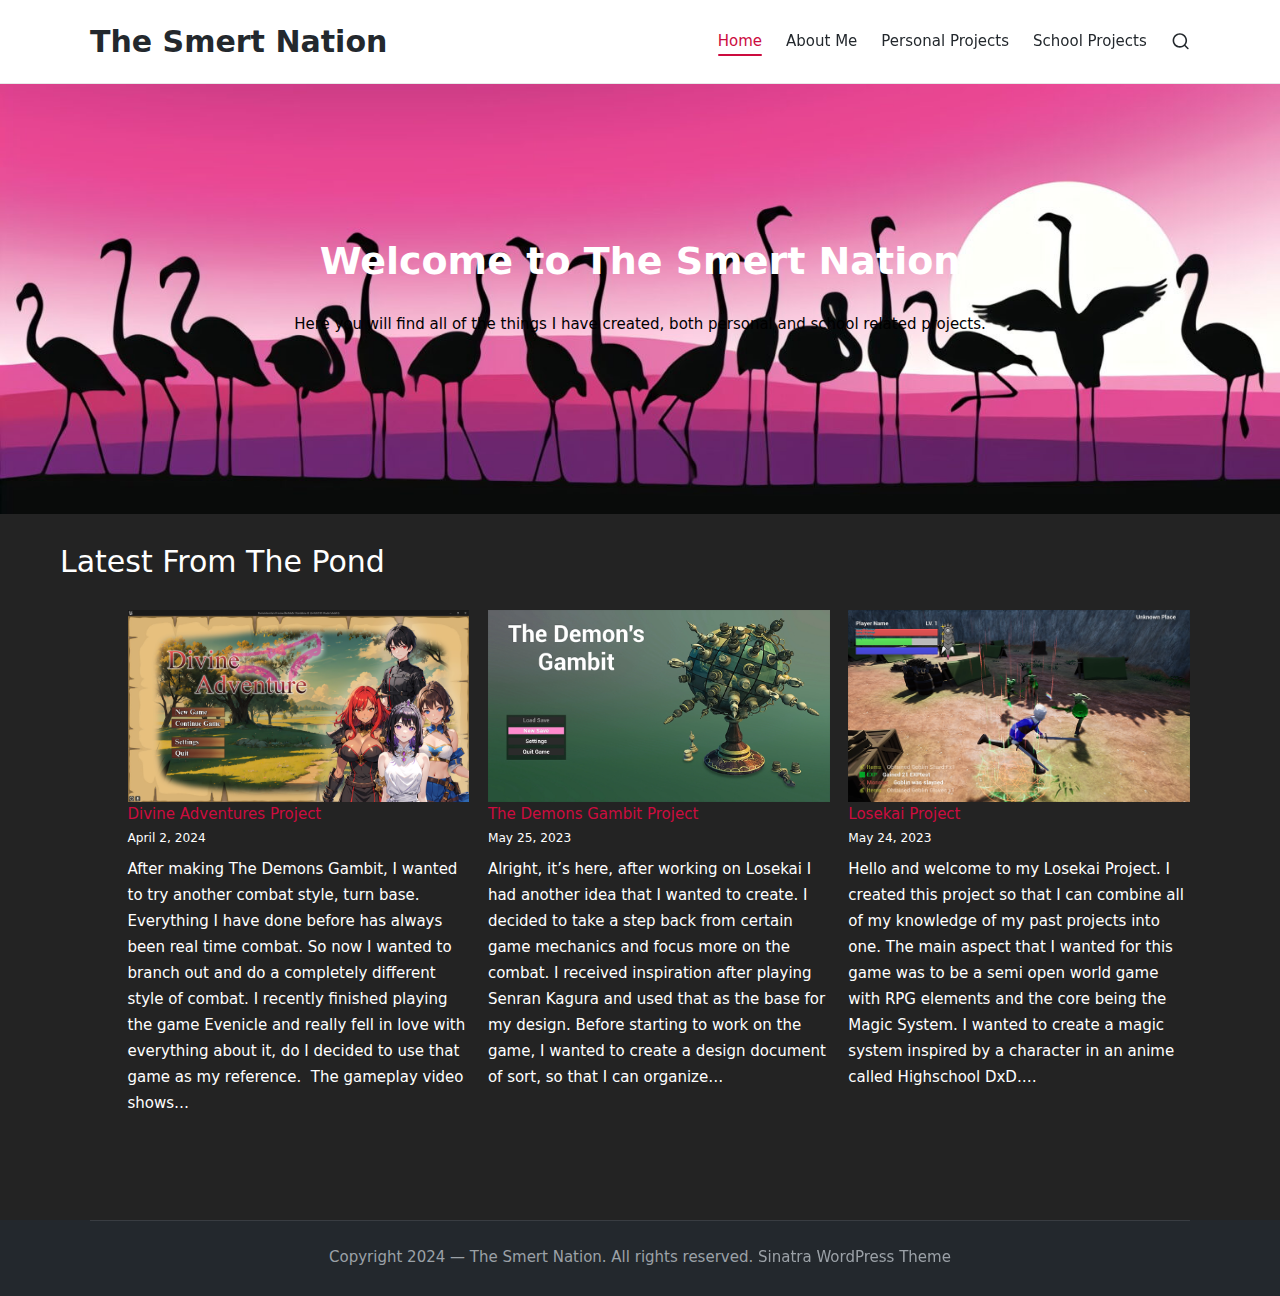
==== index.html @ 9f5ca20e "Initial GitHub Commit" ====
<!DOCTYPE html>
<html lang="en-US" itemscope itemtype="http://schema.org/WebPage">
<head>
	<meta charset="UTF-8">
	<link rel="profile" href="http://gmpg.org/xfn/11">
	<title>The Smert Nation</title>
<meta name="robots" content="max-image-preview:large">
<meta name="viewport" content="width=device-width, initial-scale=1">
<link rel="alternate" type="application/rss+xml" title="The Smert Nation &raquo; Feed" href="/feed/">
<link rel="alternate" type="application/rss+xml" title="The Smert Nation &raquo; Comments Feed" href="/comments/feed/">
<script>
window._wpemojiSettings = {"baseUrl":"https:\/\/s.w.org\/images\/core\/emoji\/15.0.3\/72x72\/","ext":".png","svgUrl":"https:\/\/s.w.org\/images\/core\/emoji\/15.0.3\/svg\/","svgExt":".svg","source":{"concatemoji":"\/wp-includes\/js\/wp-emoji-release.min.js?ver=6.5.2"}};
/*! This file is auto-generated */
!function(i,n){var o,s,e;function c(e){try{var t={supportTests:e,timestamp:(new Date).valueOf()};sessionStorage.setItem(o,JSON.stringify(t))}catch(e){}}function p(e,t,n){e.clearRect(0,0,e.canvas.width,e.canvas.height),e.fillText(t,0,0);var t=new Uint32Array(e.getImageData(0,0,e.canvas.width,e.canvas.height).data),r=(e.clearRect(0,0,e.canvas.width,e.canvas.height),e.fillText(n,0,0),new Uint32Array(e.getImageData(0,0,e.canvas.width,e.canvas.height).data));return t.every(function(e,t){return e===r[t]})}function u(e,t,n){switch(t){case"flag":return n(e,"🏳️‍⚧️","🏳️​⚧️")?!1:!n(e,"🇺🇳","🇺​🇳")&&!n(e,"🏴󠁧󠁢󠁥󠁮󠁧󠁿","🏴​󠁧​󠁢​󠁥​󠁮​󠁧​󠁿");case"emoji":return!n(e,"🐦‍⬛","🐦​⬛")}return!1}function f(e,t,n){var r="undefined"!=typeof WorkerGlobalScope&&self instanceof WorkerGlobalScope?new OffscreenCanvas(300,150):i.createElement("canvas"),a=r.getContext("2d",{willReadFrequently:!0}),o=(a.textBaseline="top",a.font="600 32px Arial",{});return e.forEach(function(e){o[e]=t(a,e,n)}),o}function t(e){var t=i.createElement("script");t.src=e,t.defer=!0,i.head.appendChild(t)}"undefined"!=typeof Promise&&(o="wpEmojiSettingsSupports",s=["flag","emoji"],n.supports={everything:!0,everythingExceptFlag:!0},e=new Promise(function(e){i.addEventListener("DOMContentLoaded",e,{once:!0})}),new Promise(function(t){var n=function(){try{var e=JSON.parse(sessionStorage.getItem(o));if("object"==typeof e&&"number"==typeof e.timestamp&&(new Date).valueOf()<e.timestamp+604800&&"object"==typeof e.supportTests)return e.supportTests}catch(e){}return null}();if(!n){if("undefined"!=typeof Worker&&"undefined"!=typeof OffscreenCanvas&&"undefined"!=typeof URL&&URL.createObjectURL&&"undefined"!=typeof Blob)try{var e="postMessage("+f.toString()+"("+[JSON.stringify(s),u.toString(),p.toString()].join(",")+"));",r=new Blob([e],{type:"text/javascript"}),a=new Worker(URL.createObjectURL(r),{name:"wpTestEmojiSupports"});return void(a.onmessage=function(e){c(n=e.data),a.terminate(),t(n)})}catch(e){}c(n=f(s,u,p))}t(n)}).then(function(e){for(var t in e)n.supports[t]=e[t],n.supports.everything=n.supports.everything&&n.supports[t],"flag"!==t&&(n.supports.everythingExceptFlag=n.supports.everythingExceptFlag&&n.supports[t]);n.supports.everythingExceptFlag=n.supports.everythingExceptFlag&&!n.supports.flag,n.DOMReady=!1,n.readyCallback=function(){n.DOMReady=!0}}).then(function(){return e}).then(function(){var e;n.supports.everything||(n.readyCallback(),(e=n.source||{}).concatemoji?t(e.concatemoji):e.wpemoji&&e.twemoji&&(t(e.twemoji),t(e.wpemoji)))}))}((window,document),window._wpemojiSettings);
</script>
<style id="wp-emoji-styles-inline-css">img.wp-smiley, img.emoji {
		display: inline !important;
		border: none !important;
		box-shadow: none !important;
		height: 1em !important;
		width: 1em !important;
		margin: 0 0.07em !important;
		vertical-align: -0.1em !important;
		background: none !important;
		padding: 0 !important;
	}</style>
<link rel="stylesheet" id="wp-block-library-css" href="/wp-includes/css/dist/block-library/style.min.css?ver=6.5.2" media="all">
<style id="wp-block-library-theme-inline-css">.wp-block-audio figcaption{color:#555;font-size:13px;text-align:center}.is-dark-theme .wp-block-audio figcaption{color:#ffffffa6}.wp-block-audio{margin:0 0 1em}.wp-block-code{border:1px solid #ccc;border-radius:4px;font-family:Menlo,Consolas,monaco,monospace;padding:.8em 1em}.wp-block-embed figcaption{color:#555;font-size:13px;text-align:center}.is-dark-theme .wp-block-embed figcaption{color:#ffffffa6}.wp-block-embed{margin:0 0 1em}.blocks-gallery-caption{color:#555;font-size:13px;text-align:center}.is-dark-theme .blocks-gallery-caption{color:#ffffffa6}.wp-block-image figcaption{color:#555;font-size:13px;text-align:center}.is-dark-theme .wp-block-image figcaption{color:#ffffffa6}.wp-block-image{margin:0 0 1em}.wp-block-pullquote{border-bottom:4px solid;border-top:4px solid;color:currentColor;margin-bottom:1.75em}.wp-block-pullquote cite,.wp-block-pullquote footer,.wp-block-pullquote__citation{color:currentColor;font-size:.8125em;font-style:normal;text-transform:uppercase}.wp-block-quote{border-left:.25em solid;margin:0 0 1.75em;padding-left:1em}.wp-block-quote cite,.wp-block-quote footer{color:currentColor;font-size:.8125em;font-style:normal;position:relative}.wp-block-quote.has-text-align-right{border-left:none;border-right:.25em solid;padding-left:0;padding-right:1em}.wp-block-quote.has-text-align-center{border:none;padding-left:0}.wp-block-quote.is-large,.wp-block-quote.is-style-large,.wp-block-quote.is-style-plain{border:none}.wp-block-search .wp-block-search__label{font-weight:700}.wp-block-search__button{border:1px solid #ccc;padding:.375em .625em}:where(.wp-block-group.has-background){padding:1.25em 2.375em}.wp-block-separator.has-css-opacity{opacity:.4}.wp-block-separator{border:none;border-bottom:2px solid;margin-left:auto;margin-right:auto}.wp-block-separator.has-alpha-channel-opacity{opacity:1}.wp-block-separator:not(.is-style-wide):not(.is-style-dots){width:100px}.wp-block-separator.has-background:not(.is-style-dots){border-bottom:none;height:1px}.wp-block-separator.has-background:not(.is-style-wide):not(.is-style-dots){height:2px}.wp-block-table{margin:0 0 1em}.wp-block-table td,.wp-block-table th{word-break:normal}.wp-block-table figcaption{color:#555;font-size:13px;text-align:center}.is-dark-theme .wp-block-table figcaption{color:#ffffffa6}.wp-block-video figcaption{color:#555;font-size:13px;text-align:center}.is-dark-theme .wp-block-video figcaption{color:#ffffffa6}.wp-block-video{margin:0 0 1em}.wp-block-template-part.has-background{margin-bottom:0;margin-top:0;padding:1.25em 2.375em}</style>
<style id="classic-theme-styles-inline-css">/*! This file is auto-generated */
.wp-block-button__link{color:#fff;background-color:#32373c;border-radius:9999px;box-shadow:none;text-decoration:none;padding:calc(.667em + 2px) calc(1.333em + 2px);font-size:1.125em}.wp-block-file__button{background:#32373c;color:#fff;text-decoration:none}</style>
<style id="global-styles-inline-css">body{--wp--preset--color--black: #000000;--wp--preset--color--cyan-bluish-gray: #abb8c3;--wp--preset--color--white: #ffffff;--wp--preset--color--pale-pink: #f78da7;--wp--preset--color--vivid-red: #cf2e2e;--wp--preset--color--luminous-vivid-orange: #ff6900;--wp--preset--color--luminous-vivid-amber: #fcb900;--wp--preset--color--light-green-cyan: #7bdcb5;--wp--preset--color--vivid-green-cyan: #00d084;--wp--preset--color--pale-cyan-blue: #8ed1fc;--wp--preset--color--vivid-cyan-blue: #0693e3;--wp--preset--color--vivid-purple: #9b51e0;--wp--preset--gradient--vivid-cyan-blue-to-vivid-purple: linear-gradient(135deg,rgba(6,147,227,1) 0%,rgb(155,81,224) 100%);--wp--preset--gradient--light-green-cyan-to-vivid-green-cyan: linear-gradient(135deg,rgb(122,220,180) 0%,rgb(0,208,130) 100%);--wp--preset--gradient--luminous-vivid-amber-to-luminous-vivid-orange: linear-gradient(135deg,rgba(252,185,0,1) 0%,rgba(255,105,0,1) 100%);--wp--preset--gradient--luminous-vivid-orange-to-vivid-red: linear-gradient(135deg,rgba(255,105,0,1) 0%,rgb(207,46,46) 100%);--wp--preset--gradient--very-light-gray-to-cyan-bluish-gray: linear-gradient(135deg,rgb(238,238,238) 0%,rgb(169,184,195) 100%);--wp--preset--gradient--cool-to-warm-spectrum: linear-gradient(135deg,rgb(74,234,220) 0%,rgb(151,120,209) 20%,rgb(207,42,186) 40%,rgb(238,44,130) 60%,rgb(251,105,98) 80%,rgb(254,248,76) 100%);--wp--preset--gradient--blush-light-purple: linear-gradient(135deg,rgb(255,206,236) 0%,rgb(152,150,240) 100%);--wp--preset--gradient--blush-bordeaux: linear-gradient(135deg,rgb(254,205,165) 0%,rgb(254,45,45) 50%,rgb(107,0,62) 100%);--wp--preset--gradient--luminous-dusk: linear-gradient(135deg,rgb(255,203,112) 0%,rgb(199,81,192) 50%,rgb(65,88,208) 100%);--wp--preset--gradient--pale-ocean: linear-gradient(135deg,rgb(255,245,203) 0%,rgb(182,227,212) 50%,rgb(51,167,181) 100%);--wp--preset--gradient--electric-grass: linear-gradient(135deg,rgb(202,248,128) 0%,rgb(113,206,126) 100%);--wp--preset--gradient--midnight: linear-gradient(135deg,rgb(2,3,129) 0%,rgb(40,116,252) 100%);--wp--preset--font-size--small: 13px;--wp--preset--font-size--medium: 20px;--wp--preset--font-size--large: 36px;--wp--preset--font-size--x-large: 42px;--wp--preset--spacing--20: 0.44rem;--wp--preset--spacing--30: 0.67rem;--wp--preset--spacing--40: 1rem;--wp--preset--spacing--50: 1.5rem;--wp--preset--spacing--60: 2.25rem;--wp--preset--spacing--70: 3.38rem;--wp--preset--spacing--80: 5.06rem;--wp--preset--shadow--natural: 6px 6px 9px rgba(0, 0, 0, 0.2);--wp--preset--shadow--deep: 12px 12px 50px rgba(0, 0, 0, 0.4);--wp--preset--shadow--sharp: 6px 6px 0px rgba(0, 0, 0, 0.2);--wp--preset--shadow--outlined: 6px 6px 0px -3px rgba(255, 255, 255, 1), 6px 6px rgba(0, 0, 0, 1);--wp--preset--shadow--crisp: 6px 6px 0px rgba(0, 0, 0, 1);}:where(.is-layout-flex){gap: 0.5em;}:where(.is-layout-grid){gap: 0.5em;}body .is-layout-flow > .alignleft{float: left;margin-inline-start: 0;margin-inline-end: 2em;}body .is-layout-flow > .alignright{float: right;margin-inline-start: 2em;margin-inline-end: 0;}body .is-layout-flow > .aligncenter{margin-left: auto !important;margin-right: auto !important;}body .is-layout-constrained > .alignleft{float: left;margin-inline-start: 0;margin-inline-end: 2em;}body .is-layout-constrained > .alignright{float: right;margin-inline-start: 2em;margin-inline-end: 0;}body .is-layout-constrained > .aligncenter{margin-left: auto !important;margin-right: auto !important;}body .is-layout-constrained > :where(:not(.alignleft):not(.alignright):not(.alignfull)){max-width: var(--wp--style--global--content-size);margin-left: auto !important;margin-right: auto !important;}body .is-layout-constrained > .alignwide{max-width: var(--wp--style--global--wide-size);}body .is-layout-flex{display: flex;}body .is-layout-flex{flex-wrap: wrap;align-items: center;}body .is-layout-flex > *{margin: 0;}body .is-layout-grid{display: grid;}body .is-layout-grid > *{margin: 0;}:where(.wp-block-columns.is-layout-flex){gap: 2em;}:where(.wp-block-columns.is-layout-grid){gap: 2em;}:where(.wp-block-post-template.is-layout-flex){gap: 1.25em;}:where(.wp-block-post-template.is-layout-grid){gap: 1.25em;}.has-black-color{color: var(--wp--preset--color--black) !important;}.has-cyan-bluish-gray-color{color: var(--wp--preset--color--cyan-bluish-gray) !important;}.has-white-color{color: var(--wp--preset--color--white) !important;}.has-pale-pink-color{color: var(--wp--preset--color--pale-pink) !important;}.has-vivid-red-color{color: var(--wp--preset--color--vivid-red) !important;}.has-luminous-vivid-orange-color{color: var(--wp--preset--color--luminous-vivid-orange) !important;}.has-luminous-vivid-amber-color{color: var(--wp--preset--color--luminous-vivid-amber) !important;}.has-light-green-cyan-color{color: var(--wp--preset--color--light-green-cyan) !important;}.has-vivid-green-cyan-color{color: var(--wp--preset--color--vivid-green-cyan) !important;}.has-pale-cyan-blue-color{color: var(--wp--preset--color--pale-cyan-blue) !important;}.has-vivid-cyan-blue-color{color: var(--wp--preset--color--vivid-cyan-blue) !important;}.has-vivid-purple-color{color: var(--wp--preset--color--vivid-purple) !important;}.has-black-background-color{background-color: var(--wp--preset--color--black) !important;}.has-cyan-bluish-gray-background-color{background-color: var(--wp--preset--color--cyan-bluish-gray) !important;}.has-white-background-color{background-color: var(--wp--preset--color--white) !important;}.has-pale-pink-background-color{background-color: var(--wp--preset--color--pale-pink) !important;}.has-vivid-red-background-color{background-color: var(--wp--preset--color--vivid-red) !important;}.has-luminous-vivid-orange-background-color{background-color: var(--wp--preset--color--luminous-vivid-orange) !important;}.has-luminous-vivid-amber-background-color{background-color: var(--wp--preset--color--luminous-vivid-amber) !important;}.has-light-green-cyan-background-color{background-color: var(--wp--preset--color--light-green-cyan) !important;}.has-vivid-green-cyan-background-color{background-color: var(--wp--preset--color--vivid-green-cyan) !important;}.has-pale-cyan-blue-background-color{background-color: var(--wp--preset--color--pale-cyan-blue) !important;}.has-vivid-cyan-blue-background-color{background-color: var(--wp--preset--color--vivid-cyan-blue) !important;}.has-vivid-purple-background-color{background-color: var(--wp--preset--color--vivid-purple) !important;}.has-black-border-color{border-color: var(--wp--preset--color--black) !important;}.has-cyan-bluish-gray-border-color{border-color: var(--wp--preset--color--cyan-bluish-gray) !important;}.has-white-border-color{border-color: var(--wp--preset--color--white) !important;}.has-pale-pink-border-color{border-color: var(--wp--preset--color--pale-pink) !important;}.has-vivid-red-border-color{border-color: var(--wp--preset--color--vivid-red) !important;}.has-luminous-vivid-orange-border-color{border-color: var(--wp--preset--color--luminous-vivid-orange) !important;}.has-luminous-vivid-amber-border-color{border-color: var(--wp--preset--color--luminous-vivid-amber) !important;}.has-light-green-cyan-border-color{border-color: var(--wp--preset--color--light-green-cyan) !important;}.has-vivid-green-cyan-border-color{border-color: var(--wp--preset--color--vivid-green-cyan) !important;}.has-pale-cyan-blue-border-color{border-color: var(--wp--preset--color--pale-cyan-blue) !important;}.has-vivid-cyan-blue-border-color{border-color: var(--wp--preset--color--vivid-cyan-blue) !important;}.has-vivid-purple-border-color{border-color: var(--wp--preset--color--vivid-purple) !important;}.has-vivid-cyan-blue-to-vivid-purple-gradient-background{background: var(--wp--preset--gradient--vivid-cyan-blue-to-vivid-purple) !important;}.has-light-green-cyan-to-vivid-green-cyan-gradient-background{background: var(--wp--preset--gradient--light-green-cyan-to-vivid-green-cyan) !important;}.has-luminous-vivid-amber-to-luminous-vivid-orange-gradient-background{background: var(--wp--preset--gradient--luminous-vivid-amber-to-luminous-vivid-orange) !important;}.has-luminous-vivid-orange-to-vivid-red-gradient-background{background: var(--wp--preset--gradient--luminous-vivid-orange-to-vivid-red) !important;}.has-very-light-gray-to-cyan-bluish-gray-gradient-background{background: var(--wp--preset--gradient--very-light-gray-to-cyan-bluish-gray) !important;}.has-cool-to-warm-spectrum-gradient-background{background: var(--wp--preset--gradient--cool-to-warm-spectrum) !important;}.has-blush-light-purple-gradient-background{background: var(--wp--preset--gradient--blush-light-purple) !important;}.has-blush-bordeaux-gradient-background{background: var(--wp--preset--gradient--blush-bordeaux) !important;}.has-luminous-dusk-gradient-background{background: var(--wp--preset--gradient--luminous-dusk) !important;}.has-pale-ocean-gradient-background{background: var(--wp--preset--gradient--pale-ocean) !important;}.has-electric-grass-gradient-background{background: var(--wp--preset--gradient--electric-grass) !important;}.has-midnight-gradient-background{background: var(--wp--preset--gradient--midnight) !important;}.has-small-font-size{font-size: var(--wp--preset--font-size--small) !important;}.has-medium-font-size{font-size: var(--wp--preset--font-size--medium) !important;}.has-large-font-size{font-size: var(--wp--preset--font-size--large) !important;}.has-x-large-font-size{font-size: var(--wp--preset--font-size--x-large) !important;}
.wp-block-navigation a:where(:not(.wp-element-button)){color: inherit;}
:where(.wp-block-post-template.is-layout-flex){gap: 1.25em;}:where(.wp-block-post-template.is-layout-grid){gap: 1.25em;}
:where(.wp-block-columns.is-layout-flex){gap: 2em;}:where(.wp-block-columns.is-layout-grid){gap: 2em;}
.wp-block-pullquote{font-size: 1.5em;line-height: 1.6;}</style>
<link rel="stylesheet" id="sinatra-styles-css" href="/wp-content/themes/sinatra/assets/css/style.min.css?ver=1.3" media="all">
<!--[if IE]>
<link rel='stylesheet' id='sinatra-ie-css' href='http://localhost/wp-content/themes/sinatra/assets/css/compatibility/ie.min.css?ver=1.3' media='all' />
<![endif]-->
<link rel="stylesheet" id="sinatra-dynamic-styles-css" href="/wp-content/uploads/sinatra/dynamic-styles.css?ver=1714244254" media="all">
<!--[if IE]>
<script src="http://localhost/wp-content/themes/sinatra/assets/js/vendors/flexibility.min.js?ver=1.3" id="sinatra-flexibility-js"></script>
<script id="sinatra-flexibility-js-after">
flexibility(document.documentElement);
</script>
<![endif]-->
<link rel="https://api.w.org/" href="/wp-json/">
<link rel="alternate" type="application/json" href="/wp-json/wp/v2/pages/360">
<link rel="EditURI" type="application/rsd+xml" title="RSD" href="/xmlrpc.php?rsd">
<meta name="generator" content="WordPress 6.5.2">
<link rel="canonical" href="/">
<link rel="shortlink" href="/">
<link rel="alternate" type="application/json+oembed" href="/wp-json/oembed/1.0/embed?url=http%3A%2F%2F%2F">
<link rel="alternate" type="text/xml+oembed" href="/wp-json/oembed/1.0/embed?url=http%3A%2F%2F%2F#038;format=xml">
<meta name="theme-color" content="#cc0c3f">
<style id="custom-background-css">body.custom-background { background-color: #232323; }</style>
	</head>

<body class="home page-template-default page page-id-360 custom-background wp-embed-responsive sinatra-topbar__separators-regular sinatra-layout__fw-contained sinatra-header-layout-1 sinatra-menu-animation-underline sinatra-header__separators-none si-page-title-align-left sinatra-no-sidebar entry-media-hover-style-1 sinatra-copyright-layout-1 si-input-supported validate-comment-form si-menu-accessibility">


<div id="page" class="hfeed site">
	<a class="skip-link screen-reader-text" href="#content">Skip to content</a>

	
	<header id="masthead" class="site-header" role="banner" itemtype="https://schema.org/WPHeader" itemscope="itemscope">
		<div id="sinatra-header">
		<div id="sinatra-header-inner">
	
<div class="si-container si-header-container">

	
<div class="sinatra-logo si-header-element" itemtype="https://schema.org/Organization" itemscope="itemscope">
	<div class="logo-inner"><h1 class="site-title" itemprop="name">
						<a href="/" rel="home" itemprop="url">
							The Smert Nation
						</a>
					</h1></div>
</div>
<!-- END .sinatra-logo -->

<nav class="site-navigation main-navigation sinatra-primary-nav sinatra-nav si-header-element" role="navigation" itemtype="https://schema.org/SiteNavigationElement" itemscope="itemscope" aria-label="Site Navigation">
<ul class="sinatra-primary-nav">
<li class="current_page_item"><a href="/"><span>Home</span></a></li>
<li class="page_item page-item-16"><a href="/about-me/"><span>About Me</span></a></li>
<li class="page_item page-item-63"><a href="/personal-projects/"><span>Personal Projects</span></a></li>
<li class="page_item page-item-34"><a href="/school-projects/"><span>School Projects</span></a></li>
</ul></nav><!-- END .sinatra-nav -->
<div class="si-header-widgets si-header-element sinatra-widget-location-right">
<div class="si-header-widget__search si-header-widget sinatra-hide-mobile-tablet"><div class="si-widget-wrapper">
<div aria-haspopup="true">
	<a href="#" class="si-search">
		<svg class="si-icon" aria-label="Search" xmlns="http://www.w3.org/2000/svg" width="32" height="32" viewbox="0 0 32 32"><path d="M28.962 26.499l-4.938-4.938c1.602-2.002 2.669-4.671 2.669-7.474 0-6.673-5.339-12.012-12.012-12.012s-12.012 5.339-12.012 12.012c0 6.673 5.339 12.012 12.012 12.012 2.803 0 5.472-0.934 7.474-2.669l4.938 4.938c0.267 0.267 0.667 0.4 0.934 0.4s0.667-0.133 0.934-0.4c0.534-0.534 0.534-1.335 0-1.868zM5.339 14.087c0-5.205 4.137-9.342 9.342-9.342s9.342 4.137 9.342 9.342c0 2.536-1.068 4.938-2.669 6.54 0 0 0 0 0 0s0 0 0 0c-1.735 1.735-4.004 2.669-6.54 2.669-5.339 0.133-9.476-4.004-9.476-9.209z"></path></svg>	</a><!-- END .si-search -->

	<div class="si-search-simple si-search-container dropdown-item">
		<form role="search" aria-label="Site Search" method="get" class="si-search-form" action="http://localhost/">

			<label class="si-form-label">
				<span class="screen-reader-text">Search for:</span>
				<input type="search" class="si-input-search" placeholder="Search" value="" name="s" autocomplete="off">
			</label><!-- END .sinara-form-label -->

			
			<button type="submit" class="sinatra-animate-arrow right-arrow" aria-hidden="true" role="button" tabindex="-1">
				<svg xmlns="http://www.w3.org/2000/svg" xmlns:xlink="http://www.w3.org/1999/xlink" x="0px" y="0px" width="30px" height="18px" viewbox="0 0 30 18" enable-background="new 0 0 30 18" xml:space="preserve">
					
					<path class="arrow-handle" d="M2.511,9.007l7.185-7.221c0.407-0.409,0.407-1.071,0-1.48s-1.068-0.409-1.476,0L0.306,8.259 c-0.408,0.41-0.408,1.072,0,1.481l7.914,7.952c0.407,0.408,1.068,0.408,1.476,0s0.407-1.07,0-1.479L2.511,9.007z">
					</path>
					
					<path class="arrow-bar" fill-rule="evenodd" clip-rule="evenodd" d="M1,8h28.001c0.551,0,1,0.448,1,1c0,0.553-0.449,1-1,1H1c-0.553,0-1-0.447-1-1
					                            C0,8.448,0.447,8,1,8z">
					</path>
				</svg>
			</button>
		</form>
	</div>
<!-- END .si-search-simple -->
</div>
</div></div>
<!-- END .si-header-widget -->
</div>
<!-- END .si-header-widgets -->
	<span class="si-header-element si-mobile-nav">
				<button class="si-hamburger hamburger--spin si-hamburger-sinatra-primary-nav" aria-label="Menu" aria-controls="sinatra-primary-nav" type="button">

			
			<span class="hamburger-box">
				<span class="hamburger-inner"></span>
			</span>

		</button>
			</span>

</div>
<!-- END .si-container -->
	</div>
<!-- END #sinatra-header-inner -->
	</div>
<!-- END #sinatra-header -->
			</header><!-- #masthead .site-header -->

	
		<div id="main" class="site-main">

		
<div class="si-container">

	<div id="primary" class="content-area">

		
		<main id="content" class="site-content" role="main" itemtype="http://schema.org/WebPageElement" itemprop="mainContentOfPage">

			
<article id="post-360" class="post-360 page type-page status-publish hentry" itemscope="" itemtype="https://schema.org/CreativeWork">


<div class="entry-content si-entry">
	
<div class="wp-block-cover alignfull is-light is-style-default">
<span aria-hidden="true" class="wp-block-cover__background has-background-background-color has-background-dim-30 has-background-dim"></span><img fetchpriority="high" decoding="async" width="2066" height="748" class="wp-block-cover__image-background wp-image-115" alt="" src="/wp-content/uploads/2021/08/gettyimages-134831359-170667a2.jpg" data-object-fit="cover" srcset="/wp-content/uploads/2021/08/gettyimages-134831359-170667a2.jpg 2066w, /wp-content/uploads/2021/08/gettyimages-134831359-170667a2-300x109.jpg 300w, /wp-content/uploads/2021/08/gettyimages-134831359-170667a2-1024x371.jpg 1024w, /wp-content/uploads/2021/08/gettyimages-134831359-170667a2-768x278.jpg 768w, /wp-content/uploads/2021/08/gettyimages-134831359-170667a2-1536x556.jpg 1536w, /wp-content/uploads/2021/08/gettyimages-134831359-170667a2-2048x741.jpg 2048w" sizes="(max-width: 2066px) 100vw, 2066px"><div class="wp-block-cover__inner-container is-layout-flow wp-block-cover-is-layout-flow">
<h1 class="wp-block-heading has-text-align-center margin-bottom-half has-secondary-color has-text-color has-link-color wp-elements-884d936e401145c214272e52b66de992">Welcome to The Smert Nation</h1>



<p class="has-text-align-center has-secondary-color has-text-color has-link-color wp-elements-2621fea58b3100d59281cbac0f96df2b">Here you will find all of the things I have created, both personal and school related projects.</p>



<p></p>



<p></p>



<p class="has-text-align-center margin-top-half has-text-color has-link-color wp-elements-3ad56e6ab070293a45ec7b1c4e29b5bc" style="color:#ffffff"></p>
</div>
</div>



<div class="wp-block-columns alignwide is-layout-flex wp-container-core-columns-is-layout-1 wp-block-columns-is-layout-flex">
<div class="wp-block-column is-vertically-aligned-center is-layout-flow wp-block-column-is-layout-flow" style="flex-basis:67%">
<h3 class="wp-block-heading" style="font-size:30px;line-height:1.2">Latest From The Pond</h3>
</div>
</div>


<ul class="wp-block-latest-posts__list is-grid columns-3 has-dates has-link-color has-text-color has-white-color wp-block-latest-posts wp-elements-1a2bffa9108a470f78fab2d9ed87e02a">
<li>
<div class="wp-block-latest-posts__featured-image"><a href="/2024/04/02/divine-adventures/" aria-label="Divine Adventures Project"><img decoding="async" width="960" height="540" src="/wp-content/uploads/2024/04/mainmenuresize.png" class="attachment-large size-large wp-post-image" alt="" srcset="/wp-content/uploads/2024/04/mainmenuresize.png 960w, /wp-content/uploads/2024/04/mainmenuresize-300x169.png 300w, /wp-content/uploads/2024/04/mainmenuresize-768x432.png 768w" sizes="(max-width: 960px) 100vw, 960px"></a></div>
<a class="wp-block-latest-posts__post-title" href="/2024/04/02/divine-adventures/">Divine Adventures Project</a><time datetime="2024-04-02T18:04:54+00:00" class="wp-block-latest-posts__post-date">April 2, 2024</time><div class="wp-block-latest-posts__post-excerpt">After making The Demons Gambit, I wanted to try another combat style, turn base. Everything I have done before has always been real time combat. So now I wanted to branch out and do a completely different style of combat. I recently finished playing the game Evenicle and really fell in love with everything about it, do I decided to use that game as my reference.&nbsp; The gameplay video shows&hellip;</div>
</li>
<li>
<div class="wp-block-latest-posts__featured-image"><a href="/2023/05/25/the-demons-gambit-project/" aria-label="The Demons Gambit Project"><img decoding="async" width="960" height="540" src="/wp-content/uploads/2023/05/screenshot_1.1.png" class="attachment-large size-large wp-post-image" alt="" srcset="/wp-content/uploads/2023/05/screenshot_1.1.png 960w, /wp-content/uploads/2023/05/screenshot_1.1-300x169.png 300w, /wp-content/uploads/2023/05/screenshot_1.1-768x432.png 768w" sizes="(max-width: 960px) 100vw, 960px"></a></div>
<a class="wp-block-latest-posts__post-title" href="/2023/05/25/the-demons-gambit-project/">The Demons Gambit Project</a><time datetime="2023-05-25T19:38:54+00:00" class="wp-block-latest-posts__post-date">May 25, 2023</time><div class="wp-block-latest-posts__post-excerpt">Alright, it&#8217;s here, after working on Losekai I had another idea that I wanted to create. I decided to take a step back from certain game mechanics and focus more on the combat. I received inspiration after playing Senran Kagura and used that as the base for my design. Before starting to work on the game, I wanted to create a design document of sort, so that I can organize&hellip;</div>
</li>
<li>
<div class="wp-block-latest-posts__featured-image"><a href="/2023/05/24/losekai-project/" aria-label="Losekai Project"><img loading="lazy" decoding="async" width="720" height="405" src="/wp-content/uploads/2023/05/l_image8.5-1-1.png" class="attachment-large size-large wp-post-image" alt="" srcset="/wp-content/uploads/2023/05/l_image8.5-1-1.png 720w, /wp-content/uploads/2023/05/l_image8.5-1-1-300x169.png 300w" sizes="(max-width: 720px) 100vw, 720px"></a></div>
<a class="wp-block-latest-posts__post-title" href="/2023/05/24/losekai-project/">Losekai Project</a><time datetime="2023-05-24T17:13:16+00:00" class="wp-block-latest-posts__post-date">May 24, 2023</time><div class="wp-block-latest-posts__post-excerpt">Hello and welcome to my Losekai Project. I created this project so that I can combine all of my knowledge of my past projects into one. The main aspect that I wanted for this game was to be a semi open world game with RPG elements and the core being the Magic System. I wanted to create a magic system inspired by a character in an anime called Highschool DxD.&hellip;</div>
</li>
</ul>
</div>
<!-- END .entry-content -->


</article><!-- #post-360 -->

		</main><!-- #content .site-content -->

		
	</div>
<!-- #primary .content-area -->

	
</div>
<!-- END .si-container -->

		
	</div>
<!-- #main .site-main -->
	
	
			<footer id="colophon" class="site-footer" role="contentinfo" itemtype="http://schema.org/WPFooter" itemscope="itemscope">

			
<div id="sinatra-copyright" class="contained-separator">
	<div class="si-container">
		<div class="si-flex-row">

			<div class="col-xs-12 center-xs col-md flex-basis-auto start-md">
<div class="si-copyright-widget__text si-copyright-widget sinatra-all"><span>Copyright 2024 &mdash; The Smert Nation. All rights reserved. <a href="https://wordpress.org/themes/sinatra/" class="imprint" target="_blank" rel="noopener noreferrer">Sinatra WordPress Theme</a></span></div>
<!-- END .si-copyright-widget -->
</div>
			<div class="col-xs-12 center-xs col-md flex-basis-auto end-md"></div>

		</div>
<!-- END .si-flex-row -->
	</div>
</div>
<!-- END #sinatra-copyright -->

		</footer><!-- #colophon .site-footer -->
	
	
</div>
<!-- END #page -->

<a href="#" id="si-scroll-top" class="si-smooth-scroll" title="Scroll to Top">
	<span class="si-scroll-icon" aria-hidden="true">
		<svg class="si-icon top-icon" xmlns="http://www.w3.org/2000/svg" width="32" height="32" viewbox="0 0 32 32"><path d="M24.958 18.491l-8.008-8.008c-0.534-0.534-1.335-0.534-1.868 0l-8.008 8.008c-0.534 0.534-0.534 1.335 0 1.868s1.335 0.534 1.868 0l7.074-7.074 7.074 7.074c0.267 0.267 0.667 0.4 0.934 0.4s0.667-0.133 0.934-0.4c0.534-0.534 0.534-1.335 0-1.868z"></path></svg>		<svg class="si-icon" xmlns="http://www.w3.org/2000/svg" width="32" height="32" viewbox="0 0 32 32"><path d="M24.958 18.491l-8.008-8.008c-0.534-0.534-1.335-0.534-1.868 0l-8.008 8.008c-0.534 0.534-0.534 1.335 0 1.868s1.335 0.534 1.868 0l7.074-7.074 7.074 7.074c0.267 0.267 0.667 0.4 0.934 0.4s0.667-0.133 0.934-0.4c0.534-0.534 0.534-1.335 0-1.868z"></path></svg>	</span>
	<span class="screen-reader-text">Scroll to Top</span>
</a><!-- END #sinatra-scroll-to-top -->
<style id="core-block-supports-inline-css">.wp-elements-884d936e401145c214272e52b66de992 a:where(:not(.wp-element-button)){color:var(--wp--preset--color--secondary);}.wp-elements-2621fea58b3100d59281cbac0f96df2b a:where(:not(.wp-element-button)){color:var(--wp--preset--color--secondary);}.wp-elements-3ad56e6ab070293a45ec7b1c4e29b5bc a:where(:not(.wp-element-button)){color:var(--wp--preset--color--primary);}.wp-container-core-columns-is-layout-1.wp-container-core-columns-is-layout-1{flex-wrap:nowrap;}.wp-elements-1a2bffa9108a470f78fab2d9ed87e02a a:where(:not(.wp-element-button)){color:var(--wp--preset--color--white);}</style>
<script id="sinatra-js-js-extra">var sinatra_vars = {"ajaxurl":"\/wp-admin\/admin-ajax.php","nonce":"d0471b8f28","responsive-breakpoint":"960","sticky-header":{"enabled":false,"hide_on":[""]},"strings":{"comments_toggle_show":"Leave a Comment","comments_toggle_hide":"Hide Comments"}};</script>
<script src="/wp-content/themes/sinatra/assets/js/sinatra.min.js?ver=1.3" id="sinatra-js-js"></script>
	<script>
	!function(){var e=-1<navigator.userAgent.toLowerCase().indexOf("webkit"),t=-1<navigator.userAgent.toLowerCase().indexOf("opera"),n=-1<navigator.userAgent.toLowerCase().indexOf("msie");(e||t||n)&&document.getElementById&&window.addEventListener&&window.addEventListener("hashchange",function(){var e,t=location.hash.substring(1);/^[A-z0-9_-]+$/.test(t)&&(e=document.getElementById(t))&&(/^(?:a|select|input|button|textarea)$/i.test(e.tagName)||(e.tabIndex=-1),e.focus())},!1)}();
	</script>
	
</body>
</html>
---- wp-includes/css/dist/block-library/style.min.css ----
@charset "UTF-8";.wp-block-archives{box-sizing:border-box}.wp-block-archives-dropdown label{display:block}.wp-block-avatar{line-height:0}.wp-block-avatar,.wp-block-avatar img{box-sizing:border-box}.wp-block-avatar.aligncenter{text-align:center}.wp-block-audio{box-sizing:border-box}.wp-block-audio figcaption{margin-bottom:1em;margin-top:.5em}.wp-block-audio audio{min-width:300px;width:100%}.wp-block-button__link{box-sizing:border-box;cursor:pointer;display:inline-block;text-align:center;word-break:break-word}.wp-block-button__link.aligncenter{text-align:center}.wp-block-button__link.alignright{text-align:right}:where(.wp-block-button__link){border-radius:9999px;box-shadow:none;padding:calc(.667em + 2px) calc(1.333em + 2px);text-decoration:none}.wp-block-button[style*=text-decoration] .wp-block-button__link{text-decoration:inherit}.wp-block-buttons>.wp-block-button.has-custom-width{max-width:none}.wp-block-buttons>.wp-block-button.has-custom-width .wp-block-button__link{width:100%}.wp-block-buttons>.wp-block-button.has-custom-font-size .wp-block-button__link{font-size:inherit}.wp-block-buttons>.wp-block-button.wp-block-button__width-25{width:calc(25% - var(--wp--style--block-gap, .5em)*.75)}.wp-block-buttons>.wp-block-button.wp-block-button__width-50{width:calc(50% - var(--wp--style--block-gap, .5em)*.5)}.wp-block-buttons>.wp-block-button.wp-block-button__width-75{width:calc(75% - var(--wp--style--block-gap, .5em)*.25)}.wp-block-buttons>.wp-block-button.wp-block-button__width-100{flex-basis:100%;width:100%}.wp-block-buttons.is-vertical>.wp-block-button.wp-block-button__width-25{width:25%}.wp-block-buttons.is-vertical>.wp-block-button.wp-block-button__width-50{width:50%}.wp-block-buttons.is-vertical>.wp-block-button.wp-block-button__width-75{width:75%}.wp-block-button.is-style-squared,.wp-block-button__link.wp-block-button.is-style-squared{border-radius:0}.wp-block-button.no-border-radius,.wp-block-button__link.no-border-radius{border-radius:0!important}.wp-block-button .wp-block-button__link:where(.is-style-outline),.wp-block-button:where(.is-style-outline)>.wp-block-button__link{border:2px solid;padding:.667em 1.333em}.wp-block-button .wp-block-button__link:where(.is-style-outline):not(.has-text-color),.wp-block-button:where(.is-style-outline)>.wp-block-button__link:not(.has-text-color){color:currentColor}.wp-block-button .wp-block-button__link:where(.is-style-outline):not(.has-background),.wp-block-button:where(.is-style-outline)>.wp-block-button__link:not(.has-background){background-color:initial;background-image:none}.wp-block-button .wp-block-button__link:where(.has-border-color){border-width:initial}.wp-block-button .wp-block-button__link:where([style*=border-top-color]){border-top-width:medium}.wp-block-button .wp-block-button__link:where([style*=border-right-color]){border-right-width:medium}.wp-block-button .wp-block-button__link:where([style*=border-bottom-color]){border-bottom-width:medium}.wp-block-button .wp-block-button__link:where([style*=border-left-color]){border-left-width:medium}.wp-block-button .wp-block-button__link:where([style*=border-style]){border-width:initial}.wp-block-button .wp-block-button__link:where([style*=border-top-style]){border-top-width:medium}.wp-block-button .wp-block-button__link:where([style*=border-right-style]){border-right-width:medium}.wp-block-button .wp-block-button__link:where([style*=border-bottom-style]){border-bottom-width:medium}.wp-block-button .wp-block-button__link:where([style*=border-left-style]){border-left-width:medium}.wp-block-buttons.is-vertical{flex-direction:column}.wp-block-buttons.is-vertical>.wp-block-button:last-child{margin-bottom:0}.wp-block-buttons>.wp-block-button{display:inline-block;margin:0}.wp-block-buttons.is-content-justification-left{justify-content:flex-start}.wp-block-buttons.is-content-justification-left.is-vertical{align-items:flex-start}.wp-block-buttons.is-content-justification-center{justify-content:center}.wp-block-buttons.is-content-justification-center.is-vertical{align-items:center}.wp-block-buttons.is-content-justification-right{justify-content:flex-end}.wp-block-buttons.is-content-justification-right.is-vertical{align-items:flex-end}.wp-block-buttons.is-content-justification-space-between{justify-content:space-between}.wp-block-buttons.aligncenter{text-align:center}.wp-block-buttons:not(.is-content-justification-space-between,.is-content-justification-right,.is-content-justification-left,.is-content-justification-center) .wp-block-button.aligncenter{margin-left:auto;margin-right:auto;width:100%}.wp-block-buttons[style*=text-decoration] .wp-block-button,.wp-block-buttons[style*=text-decoration] .wp-block-button__link{text-decoration:inherit}.wp-block-buttons.has-custom-font-size .wp-block-button__link{font-size:inherit}.wp-block-button.aligncenter,.wp-block-calendar{text-align:center}.wp-block-calendar td,.wp-block-calendar th{border:1px solid;padding:.25em}.wp-block-calendar th{font-weight:400}.wp-block-calendar caption{background-color:inherit}.wp-block-calendar table{border-collapse:collapse;width:100%}.wp-block-calendar table:where(:not(.has-text-color)){color:#40464d}.wp-block-calendar table:where(:not(.has-text-color)) td,.wp-block-calendar table:where(:not(.has-text-color)) th{border-color:#ddd}.wp-block-calendar table.has-background th{background-color:inherit}.wp-block-calendar table.has-text-color th{color:inherit}:where(.wp-block-calendar table:not(.has-background) th){background:#ddd}.wp-block-categories{box-sizing:border-box}.wp-block-categories.alignleft{margin-right:2em}.wp-block-categories.alignright{margin-left:2em}.wp-block-categories.wp-block-categories-dropdown.aligncenter{text-align:center}.wp-block-code{box-sizing:border-box}.wp-block-code code{display:block;font-family:inherit;overflow-wrap:break-word;white-space:pre-wrap}.wp-block-columns{align-items:normal!important;box-sizing:border-box;display:flex;flex-wrap:wrap!important}@media (min-width:782px){.wp-block-columns{flex-wrap:nowrap!important}}.wp-block-columns.are-vertically-aligned-top{align-items:flex-start}.wp-block-columns.are-vertically-aligned-center{align-items:center}.wp-block-columns.are-vertically-aligned-bottom{align-items:flex-end}@media (max-width:781px){.wp-block-columns:not(.is-not-stacked-on-mobile)>.wp-block-column{flex-basis:100%!important}}@media (min-width:782px){.wp-block-columns:not(.is-not-stacked-on-mobile)>.wp-block-column{flex-basis:0;flex-grow:1}.wp-block-columns:not(.is-not-stacked-on-mobile)>.wp-block-column[style*=flex-basis]{flex-grow:0}}.wp-block-columns.is-not-stacked-on-mobile{flex-wrap:nowrap!important}.wp-block-columns.is-not-stacked-on-mobile>.wp-block-column{flex-basis:0;flex-grow:1}.wp-block-columns.is-not-stacked-on-mobile>.wp-block-column[style*=flex-basis]{flex-grow:0}:where(.wp-block-columns){margin-bottom:1.75em}:where(.wp-block-columns.has-background){padding:1.25em 2.375em}.wp-block-column{flex-grow:1;min-width:0;overflow-wrap:break-word;word-break:break-word}.wp-block-column.is-vertically-aligned-top{align-self:flex-start}.wp-block-column.is-vertically-aligned-center{align-self:center}.wp-block-column.is-vertically-aligned-bottom{align-self:flex-end}.wp-block-column.is-vertically-aligned-stretch{align-self:stretch}.wp-block-column.is-vertically-aligned-bottom,.wp-block-column.is-vertically-aligned-center,.wp-block-column.is-vertically-aligned-top{width:100%}.wp-block-post-comments{box-sizing:border-box}.wp-block-post-comments .alignleft{float:left}.wp-block-post-comments .alignright{float:right}.wp-block-post-comments .navigation:after{clear:both;content:"";display:table}.wp-block-post-comments .commentlist{clear:both;list-style:none;margin:0;padding:0}.wp-block-post-comments .commentlist .comment{min-height:2.25em;padding-left:3.25em}.wp-block-post-comments .commentlist .comment p{font-size:1em;line-height:1.8;margin:1em 0}.wp-block-post-comments .commentlist .children{list-style:none;margin:0;padding:0}.wp-block-post-comments .comment-author{line-height:1.5}.wp-block-post-comments .comment-author .avatar{border-radius:1.5em;display:block;float:left;height:2.5em;margin-right:.75em;margin-top:.5em;width:2.5em}.wp-block-post-comments .comment-author cite{font-style:normal}.wp-block-post-comments .comment-meta{font-size:.875em;line-height:1.5}.wp-block-post-comments .comment-meta b{font-weight:400}.wp-block-post-comments .comment-meta .comment-awaiting-moderation{display:block;margin-bottom:1em;margin-top:1em}.wp-block-post-comments .comment-body .commentmetadata{font-size:.875em}.wp-block-post-comments .comment-form-author label,.wp-block-post-comments .comment-form-comment label,.wp-block-post-comments .comment-form-email label,.wp-block-post-comments .comment-form-url label{display:block;margin-bottom:.25em}.wp-block-post-comments .comment-form input:not([type=submit]):not([type=checkbox]),.wp-block-post-comments .comment-form textarea{box-sizing:border-box;display:block;width:100%}.wp-block-post-comments .comment-form-cookies-consent{display:flex;gap:.25em}.wp-block-post-comments .comment-form-cookies-consent #wp-comment-cookies-consent{margin-top:.35em}.wp-block-post-comments .comment-reply-title{margin-bottom:0}.wp-block-post-comments .comment-reply-title :where(small){font-size:var(--wp--preset--font-size--medium,smaller);margin-left:.5em}.wp-block-post-comments .reply{font-size:.875em;margin-bottom:1.4em}.wp-block-post-comments input:not([type=submit]),.wp-block-post-comments textarea{border:1px solid #949494;font-family:inherit;font-size:1em}.wp-block-post-comments input:not([type=submit]):not([type=checkbox]),.wp-block-post-comments textarea{padding:calc(.667em + 2px)}:where(.wp-block-post-comments input[type=submit]){border:none}.wp-block-comments-pagination>.wp-block-comments-pagination-next,.wp-block-comments-pagination>.wp-block-comments-pagination-numbers,.wp-block-comments-pagination>.wp-block-comments-pagination-previous{margin-bottom:.5em;margin-right:.5em}.wp-block-comments-pagination>.wp-block-comments-pagination-next:last-child,.wp-block-comments-pagination>.wp-block-comments-pagination-numbers:last-child,.wp-block-comments-pagination>.wp-block-comments-pagination-previous:last-child{margin-right:0}.wp-block-comments-pagination .wp-block-comments-pagination-previous-arrow{display:inline-block;margin-right:1ch}.wp-block-comments-pagination .wp-block-comments-pagination-previous-arrow:not(.is-arrow-chevron){transform:scaleX(1)}.wp-block-comments-pagination .wp-block-comments-pagination-next-arrow{display:inline-block;margin-left:1ch}.wp-block-comments-pagination .wp-block-comments-pagination-next-arrow:not(.is-arrow-chevron){transform:scaleX(1)}.wp-block-comments-pagination.aligncenter{justify-content:center}.wp-block-comment-template{box-sizing:border-box;list-style:none;margin-bottom:0;max-width:100%;padding:0}.wp-block-comment-template li{clear:both}.wp-block-comment-template ol{list-style:none;margin-bottom:0;max-width:100%;padding-left:2rem}.wp-block-comment-template.alignleft{float:left}.wp-block-comment-template.aligncenter{margin-left:auto;margin-right:auto;width:-moz-fit-content;width:fit-content}.wp-block-comment-template.alignright{float:right}.wp-block-cover,.wp-block-cover-image{align-items:center;background-position:50%;box-sizing:border-box;display:flex;justify-content:center;min-height:430px;overflow:hidden;overflow:clip;padding:1em;position:relative}.wp-block-cover .has-background-dim:not([class*=-background-color]),.wp-block-cover-image .has-background-dim:not([class*=-background-color]),.wp-block-cover-image.has-background-dim:not([class*=-background-color]),.wp-block-cover.has-background-dim:not([class*=-background-color]){background-color:#000}.wp-block-cover .has-background-dim.has-background-gradient,.wp-block-cover-image .has-background-dim.has-background-gradient{background-color:initial}.wp-block-cover-image.has-background-dim:before,.wp-block-cover.has-background-dim:before{background-color:inherit;content:""}.wp-block-cover .wp-block-cover__background,.wp-block-cover .wp-block-cover__gradient-background,.wp-block-cover-image .wp-block-cover__background,.wp-block-cover-image .wp-block-cover__gradient-background,.wp-block-cover-image.has-background-dim:not(.has-background-gradient):before,.wp-block-cover.has-background-dim:not(.has-background-gradient):before{bottom:0;left:0;opacity:.5;position:absolute;right:0;top:0;z-index:1}.wp-block-cover-image.has-background-dim.has-background-dim-10 .wp-block-cover__background,.wp-block-cover-image.has-background-dim.has-background-dim-10 .wp-block-cover__gradient-background,.wp-block-cover-image.has-background-dim.has-background-dim-10:not(.has-background-gradient):before,.wp-block-cover.has-background-dim.has-background-dim-10 .wp-block-cover__background,.wp-block-cover.has-background-dim.has-background-dim-10 .wp-block-cover__gradient-background,.wp-block-cover.has-background-dim.has-background-dim-10:not(.has-background-gradient):before{opacity:.1}.wp-block-cover-image.has-background-dim.has-background-dim-20 .wp-block-cover__background,.wp-block-cover-image.has-background-dim.has-background-dim-20 .wp-block-cover__gradient-background,.wp-block-cover-image.has-background-dim.has-background-dim-20:not(.has-background-gradient):before,.wp-block-cover.has-background-dim.has-background-dim-20 .wp-block-cover__background,.wp-block-cover.has-background-dim.has-background-dim-20 .wp-block-cover__gradient-background,.wp-block-cover.has-background-dim.has-background-dim-20:not(.has-background-gradient):before{opacity:.2}.wp-block-cover-image.has-background-dim.has-background-dim-30 .wp-block-cover__background,.wp-block-cover-image.has-background-dim.has-background-dim-30 .wp-block-cover__gradient-background,.wp-block-cover-image.has-background-dim.has-background-dim-30:not(.has-background-gradient):before,.wp-block-cover.has-background-dim.has-background-dim-30 .wp-block-cover__background,.wp-block-cover.has-background-dim.has-background-dim-30 .wp-block-cover__gradient-background,.wp-block-cover.has-background-dim.has-background-dim-30:not(.has-background-gradient):before{opacity:.3}.wp-block-cover-image.has-background-dim.has-background-dim-40 .wp-block-cover__background,.wp-block-cover-image.has-background-dim.has-background-dim-40 .wp-block-cover__gradient-background,.wp-block-cover-image.has-background-dim.has-background-dim-40:not(.has-background-gradient):before,.wp-block-cover.has-background-dim.has-background-dim-40 .wp-block-cover__background,.wp-block-cover.has-background-dim.has-background-dim-40 .wp-block-cover__gradient-background,.wp-block-cover.has-background-dim.has-background-dim-40:not(.has-background-gradient):before{opacity:.4}.wp-block-cover-image.has-background-dim.has-background-dim-50 .wp-block-cover__background,.wp-block-cover-image.has-background-dim.has-background-dim-50 .wp-block-cover__gradient-background,.wp-block-cover-image.has-background-dim.has-background-dim-50:not(.has-background-gradient):before,.wp-block-cover.has-background-dim.has-background-dim-50 .wp-block-cover__background,.wp-block-cover.has-background-dim.has-background-dim-50 .wp-block-cover__gradient-background,.wp-block-cover.has-background-dim.has-background-dim-50:not(.has-background-gradient):before{opacity:.5}.wp-block-cover-image.has-background-dim.has-background-dim-60 .wp-block-cover__background,.wp-block-cover-image.has-background-dim.has-background-dim-60 .wp-block-cover__gradient-background,.wp-block-cover-image.has-background-dim.has-background-dim-60:not(.has-background-gradient):before,.wp-block-cover.has-background-dim.has-background-dim-60 .wp-block-cover__background,.wp-block-cover.has-background-dim.has-background-dim-60 .wp-block-cover__gradient-background,.wp-block-cover.has-background-dim.has-background-dim-60:not(.has-background-gradient):before{opacity:.6}.wp-block-cover-image.has-background-dim.has-background-dim-70 .wp-block-cover__background,.wp-block-cover-image.has-background-dim.has-background-dim-70 .wp-block-cover__gradient-background,.wp-block-cover-image.has-background-dim.has-background-dim-70:not(.has-background-gradient):before,.wp-block-cover.has-background-dim.has-background-dim-70 .wp-block-cover__background,.wp-block-cover.has-background-dim.has-background-dim-70 .wp-block-cover__gradient-background,.wp-block-cover.has-background-dim.has-background-dim-70:not(.has-background-gradient):before{opacity:.7}.wp-block-cover-image.has-background-dim.has-background-dim-80 .wp-block-cover__background,.wp-block-cover-image.has-background-dim.has-background-dim-80 .wp-block-cover__gradient-background,.wp-block-cover-image.has-background-dim.has-background-dim-80:not(.has-background-gradient):before,.wp-block-cover.has-background-dim.has-background-dim-80 .wp-block-cover__background,.wp-block-cover.has-background-dim.has-background-dim-80 .wp-block-cover__gradient-background,.wp-block-cover.has-background-dim.has-background-dim-80:not(.has-background-gradient):before{opacity:.8}.wp-block-cover-image.has-background-dim.has-background-dim-90 .wp-block-cover__background,.wp-block-cover-image.has-background-dim.has-background-dim-90 .wp-block-cover__gradient-background,.wp-block-cover-image.has-background-dim.has-background-dim-90:not(.has-background-gradient):before,.wp-block-cover.has-background-dim.has-background-dim-90 .wp-block-cover__background,.wp-block-cover.has-background-dim.has-background-dim-90 .wp-block-cover__gradient-background,.wp-block-cover.has-background-dim.has-background-dim-90:not(.has-background-gradient):before{opacity:.9}.wp-block-cover-image.has-background-dim.has-background-dim-100 .wp-block-cover__background,.wp-block-cover-image.has-background-dim.has-background-dim-100 .wp-block-cover__gradient-background,.wp-block-cover-image.has-background-dim.has-background-dim-100:not(.has-background-gradient):before,.wp-block-cover.has-background-dim.has-background-dim-100 .wp-block-cover__background,.wp-block-cover.has-background-dim.has-background-dim-100 .wp-block-cover__gradient-background,.wp-block-cover.has-background-dim.has-background-dim-100:not(.has-background-gradient):before{opacity:1}.wp-block-cover .wp-block-cover__background.has-background-dim.has-background-dim-0,.wp-block-cover .wp-block-cover__gradient-background.has-background-dim.has-background-dim-0,.wp-block-cover-image .wp-block-cover__background.has-background-dim.has-background-dim-0,.wp-block-cover-image .wp-block-cover__gradient-background.has-background-dim.has-background-dim-0{opacity:0}.wp-block-cover .wp-block-cover__background.has-background-dim.has-background-dim-10,.wp-block-cover .wp-block-cover__gradient-background.has-background-dim.has-background-dim-10,.wp-block-cover-image .wp-block-cover__background.has-background-dim.has-background-dim-10,.wp-block-cover-image .wp-block-cover__gradient-background.has-background-dim.has-background-dim-10{opacity:.1}.wp-block-cover .wp-block-cover__background.has-background-dim.has-background-dim-20,.wp-block-cover .wp-block-cover__gradient-background.has-background-dim.has-background-dim-20,.wp-block-cover-image .wp-block-cover__background.has-background-dim.has-background-dim-20,.wp-block-cover-image .wp-block-cover__gradient-background.has-background-dim.has-background-dim-20{opacity:.2}.wp-block-cover .wp-block-cover__background.has-background-dim.has-background-dim-30,.wp-block-cover .wp-block-cover__gradient-background.has-background-dim.has-background-dim-30,.wp-block-cover-image .wp-block-cover__background.has-background-dim.has-background-dim-30,.wp-block-cover-image .wp-block-cover__gradient-background.has-background-dim.has-background-dim-30{opacity:.3}.wp-block-cover .wp-block-cover__background.has-background-dim.has-background-dim-40,.wp-block-cover .wp-block-cover__gradient-background.has-background-dim.has-background-dim-40,.wp-block-cover-image .wp-block-cover__background.has-background-dim.has-background-dim-40,.wp-block-cover-image .wp-block-cover__gradient-background.has-background-dim.has-background-dim-40{opacity:.4}.wp-block-cover .wp-block-cover__background.has-background-dim.has-background-dim-50,.wp-block-cover .wp-block-cover__gradient-background.has-background-dim.has-background-dim-50,.wp-block-cover-image .wp-block-cover__background.has-background-dim.has-background-dim-50,.wp-block-cover-image .wp-block-cover__gradient-background.has-background-dim.has-background-dim-50{opacity:.5}.wp-block-cover .wp-block-cover__background.has-background-dim.has-background-dim-60,.wp-block-cover .wp-block-cover__gradient-background.has-background-dim.has-background-dim-60,.wp-block-cover-image .wp-block-cover__background.has-background-dim.has-background-dim-60,.wp-block-cover-image .wp-block-cover__gradient-background.has-background-dim.has-background-dim-60{opacity:.6}.wp-block-cover .wp-block-cover__background.has-background-dim.has-background-dim-70,.wp-block-cover .wp-block-cover__gradient-background.has-background-dim.has-background-dim-70,.wp-block-cover-image .wp-block-cover__background.has-background-dim.has-background-dim-70,.wp-block-cover-image .wp-block-cover__gradient-background.has-background-dim.has-background-dim-70{opacity:.7}.wp-block-cover .wp-block-cover__background.has-background-dim.has-background-dim-80,.wp-block-cover .wp-block-cover__gradient-background.has-background-dim.has-background-dim-80,.wp-block-cover-image .wp-block-cover__background.has-background-dim.has-background-dim-80,.wp-block-cover-image .wp-block-cover__gradient-background.has-background-dim.has-background-dim-80{opacity:.8}.wp-block-cover .wp-block-cover__background.has-background-dim.has-background-dim-90,.wp-block-cover .wp-block-cover__gradient-background.has-background-dim.has-background-dim-90,.wp-block-cover-image .wp-block-cover__background.has-background-dim.has-background-dim-90,.wp-block-cover-image .wp-block-cover__gradient-background.has-background-dim.has-background-dim-90{opacity:.9}.wp-block-cover .wp-block-cover__background.has-background-dim.has-background-dim-100,.wp-block-cover .wp-block-cover__gradient-background.has-background-dim.has-background-dim-100,.wp-block-cover-image .wp-block-cover__background.has-background-dim.has-background-dim-100,.wp-block-cover-image .wp-block-cover__gradient-background.has-background-dim.has-background-dim-100{opacity:1}.wp-block-cover-image.alignleft,.wp-block-cover-image.alignright,.wp-block-cover.alignleft,.wp-block-cover.alignright{max-width:420px;width:100%}.wp-block-cover-image:after,.wp-block-cover:after{content:"";display:block;font-size:0;min-height:inherit}@supports (position:sticky){.wp-block-cover-image:after,.wp-block-cover:after{content:none}}.wp-block-cover-image.aligncenter,.wp-block-cover-image.alignleft,.wp-block-cover-image.alignright,.wp-block-cover.aligncenter,.wp-block-cover.alignleft,.wp-block-cover.alignright{display:flex}.wp-block-cover .wp-block-cover__inner-container,.wp-block-cover-image .wp-block-cover__inner-container{color:inherit;width:100%;z-index:1}.wp-block-cover h1:where(:not(.has-text-color)),.wp-block-cover h2:where(:not(.has-text-color)),.wp-block-cover h3:where(:not(.has-text-color)),.wp-block-cover h4:where(:not(.has-text-color)),.wp-block-cover h5:where(:not(.has-text-color)),.wp-block-cover h6:where(:not(.has-text-color)),.wp-block-cover p:where(:not(.has-text-color)),.wp-block-cover-image h1:where(:not(.has-text-color)),.wp-block-cover-image h2:where(:not(.has-text-color)),.wp-block-cover-image h3:where(:not(.has-text-color)),.wp-block-cover-image h4:where(:not(.has-text-color)),.wp-block-cover-image h5:where(:not(.has-text-color)),.wp-block-cover-image h6:where(:not(.has-text-color)),.wp-block-cover-image p:where(:not(.has-text-color)){color:inherit}.wp-block-cover-image.is-position-top-left,.wp-block-cover.is-position-top-left{align-items:flex-start;justify-content:flex-start}.wp-block-cover-image.is-position-top-center,.wp-block-cover.is-position-top-center{align-items:flex-start;justify-content:center}.wp-block-cover-image.is-position-top-right,.wp-block-cover.is-position-top-right{align-items:flex-start;justify-content:flex-end}.wp-block-cover-image.is-position-center-left,.wp-block-cover.is-position-center-left{align-items:center;justify-content:flex-start}.wp-block-cover-image.is-position-center-center,.wp-block-cover.is-position-center-center{align-items:center;justify-content:center}.wp-block-cover-image.is-position-center-right,.wp-block-cover.is-position-center-right{align-items:center;justify-content:flex-end}.wp-block-cover-image.is-position-bottom-left,.wp-block-cover.is-position-bottom-left{align-items:flex-end;justify-content:flex-start}.wp-block-cover-image.is-position-bottom-center,.wp-block-cover.is-position-bottom-center{align-items:flex-end;justify-content:center}.wp-block-cover-image.is-position-bottom-right,.wp-block-cover.is-position-bottom-right{align-items:flex-end;justify-content:flex-end}.wp-block-cover-image.has-custom-content-position.has-custom-content-position .wp-block-cover__inner-container,.wp-block-cover.has-custom-content-position.has-custom-content-position .wp-block-cover__inner-container{margin:0}.wp-block-cover-image.has-custom-content-position.has-custom-content-position.is-position-bottom-left .wp-block-cover__inner-container,.wp-block-cover-image.has-custom-content-position.has-custom-content-position.is-position-bottom-right .wp-block-cover__inner-container,.wp-block-cover-image.has-custom-content-position.has-custom-content-position.is-position-center-left .wp-block-cover__inner-container,.wp-block-cover-image.has-custom-content-position.has-custom-content-position.is-position-center-right .wp-block-cover__inner-container,.wp-block-cover-image.has-custom-content-position.has-custom-content-position.is-position-top-left .wp-block-cover__inner-container,.wp-block-cover-image.has-custom-content-position.has-custom-content-position.is-position-top-right .wp-block-cover__inner-container,.wp-block-cover.has-custom-content-position.has-custom-content-position.is-position-bottom-left .wp-block-cover__inner-container,.wp-block-cover.has-custom-content-position.has-custom-content-position.is-position-bottom-right .wp-block-cover__inner-container,.wp-block-cover.has-custom-content-position.has-custom-content-position.is-position-center-left .wp-block-cover__inner-container,.wp-block-cover.has-custom-content-position.has-custom-content-position.is-position-center-right .wp-block-cover__inner-container,.wp-block-cover.has-custom-content-position.has-custom-content-position.is-position-top-left .wp-block-cover__inner-container,.wp-block-cover.has-custom-content-position.has-custom-content-position.is-position-top-right .wp-block-cover__inner-container{margin:0;width:auto}.wp-block-cover .wp-block-cover__image-background,.wp-block-cover video.wp-block-cover__video-background,.wp-block-cover-image .wp-block-cover__image-background,.wp-block-cover-image video.wp-block-cover__video-background{border:none;bottom:0;box-shadow:none;height:100%;left:0;margin:0;max-height:none;max-width:none;object-fit:cover;outline:none;padding:0;position:absolute;right:0;top:0;width:100%}.wp-block-cover-image.has-parallax,.wp-block-cover.has-parallax,.wp-block-cover__image-background.has-parallax,video.wp-block-cover__video-background.has-parallax{background-attachment:fixed;background-repeat:no-repeat;background-size:cover}@supports (-webkit-touch-callout:inherit){.wp-block-cover-image.has-parallax,.wp-block-cover.has-parallax,.wp-block-cover__image-background.has-parallax,video.wp-block-cover__video-background.has-parallax{background-attachment:scroll}}@media (prefers-reduced-motion:reduce){.wp-block-cover-image.has-parallax,.wp-block-cover.has-parallax,.wp-block-cover__image-background.has-parallax,video.wp-block-cover__video-background.has-parallax{background-attachment:scroll}}.wp-block-cover-image.is-repeated,.wp-block-cover.is-repeated,.wp-block-cover__image-background.is-repeated,video.wp-block-cover__video-background.is-repeated{background-repeat:repeat;background-size:auto}.wp-block-cover__image-background,.wp-block-cover__video-background{z-index:0}.wp-block-cover-image-text,.wp-block-cover-image-text a,.wp-block-cover-image-text a:active,.wp-block-cover-image-text a:focus,.wp-block-cover-image-text a:hover,.wp-block-cover-text,.wp-block-cover-text a,.wp-block-cover-text a:active,.wp-block-cover-text a:focus,.wp-block-cover-text a:hover,section.wp-block-cover-image h2,section.wp-block-cover-image h2 a,section.wp-block-cover-image h2 a:active,section.wp-block-cover-image h2 a:focus,section.wp-block-cover-image h2 a:hover{color:#fff}.wp-block-cover-image .wp-block-cover.has-left-content{justify-content:flex-start}.wp-block-cover-image .wp-block-cover.has-right-content{justify-content:flex-end}.wp-block-cover-image.has-left-content .wp-block-cover-image-text,.wp-block-cover.has-left-content .wp-block-cover-text,section.wp-block-cover-image.has-left-content>h2{margin-left:0;text-align:left}.wp-block-cover-image.has-right-content .wp-block-cover-image-text,.wp-block-cover.has-right-content .wp-block-cover-text,section.wp-block-cover-image.has-right-content>h2{margin-right:0;text-align:right}.wp-block-cover .wp-block-cover-text,.wp-block-cover-image .wp-block-cover-image-text,section.wp-block-cover-image>h2{font-size:2em;line-height:1.25;margin-bottom:0;max-width:840px;padding:.44em;text-align:center;z-index:1}:where(.wp-block-cover-image:not(.has-text-color)),:where(.wp-block-cover:not(.has-text-color)){color:#fff}:where(.wp-block-cover-image.is-light:not(.has-text-color)),:where(.wp-block-cover.is-light:not(.has-text-color)){color:#000}.wp-block-details{box-sizing:border-box;overflow:hidden}.wp-block-details summary{cursor:pointer}.wp-block-embed.alignleft,.wp-block-embed.alignright,.wp-block[data-align=left]>[data-type="core/embed"],.wp-block[data-align=right]>[data-type="core/embed"]{max-width:360px;width:100%}.wp-block-embed.alignleft .wp-block-embed__wrapper,.wp-block-embed.alignright .wp-block-embed__wrapper,.wp-block[data-align=left]>[data-type="core/embed"] .wp-block-embed__wrapper,.wp-block[data-align=right]>[data-type="core/embed"] .wp-block-embed__wrapper{min-width:280px}.wp-block-cover .wp-block-embed{min-height:240px;min-width:320px}.wp-block-embed{overflow-wrap:break-word}.wp-block-embed figcaption{margin-bottom:1em;margin-top:.5em}.wp-block-embed iframe{max-width:100%}.wp-block-embed__wrapper{position:relative}.wp-embed-responsive .wp-has-aspect-ratio .wp-block-embed__wrapper:before{content:"";display:block;padding-top:50%}.wp-embed-responsive .wp-has-aspect-ratio iframe{bottom:0;height:100%;left:0;position:absolute;right:0;top:0;width:100%}.wp-embed-responsive .wp-embed-aspect-21-9 .wp-block-embed__wrapper:before{padding-top:42.85%}.wp-embed-responsive .wp-embed-aspect-18-9 .wp-block-embed__wrapper:before{padding-top:50%}.wp-embed-responsive .wp-embed-aspect-16-9 .wp-block-embed__wrapper:before{padding-top:56.25%}.wp-embed-responsive .wp-embed-aspect-4-3 .wp-block-embed__wrapper:before{padding-top:75%}.wp-embed-responsive .wp-embed-aspect-1-1 .wp-block-embed__wrapper:before{padding-top:100%}.wp-embed-responsive .wp-embed-aspect-9-16 .wp-block-embed__wrapper:before{padding-top:177.77%}.wp-embed-responsive .wp-embed-aspect-1-2 .wp-block-embed__wrapper:before{padding-top:200%}.wp-block-file{box-sizing:border-box}.wp-block-file:not(.wp-element-button){font-size:.8em}.wp-block-file.aligncenter{text-align:center}.wp-block-file.alignright{text-align:right}.wp-block-file *+.wp-block-file__button{margin-left:.75em}:where(.wp-block-file){margin-bottom:1.5em}.wp-block-file__embed{margin-bottom:1em}:where(.wp-block-file__button){border-radius:2em;display:inline-block;padding:.5em 1em}:where(.wp-block-file__button):is(a):active,:where(.wp-block-file__button):is(a):focus,:where(.wp-block-file__button):is(a):hover,:where(.wp-block-file__button):is(a):visited{box-shadow:none;color:#fff;opacity:.85;text-decoration:none}.wp-block-form-input__label{display:flex;flex-direction:column;gap:.25em;margin-bottom:.5em;width:100%}.wp-block-form-input__label.is-label-inline{align-items:center;flex-direction:row;gap:.5em}.wp-block-form-input__label.is-label-inline .wp-block-form-input__label-content{margin-bottom:.5em}.wp-block-form-input__label:has(input[type=checkbox]){flex-direction:row-reverse;width:-moz-fit-content;width:fit-content}.wp-block-form-input__label-content{width:-moz-fit-content;width:fit-content}.wp-block-form-input__input{font-size:1em;margin-bottom:.5em;padding:0 .5em}.wp-block-form-input__input[type=date],.wp-block-form-input__input[type=datetime-local],.wp-block-form-input__input[type=datetime],.wp-block-form-input__input[type=email],.wp-block-form-input__input[type=month],.wp-block-form-input__input[type=number],.wp-block-form-input__input[type=password],.wp-block-form-input__input[type=search],.wp-block-form-input__input[type=tel],.wp-block-form-input__input[type=text],.wp-block-form-input__input[type=time],.wp-block-form-input__input[type=url],.wp-block-form-input__input[type=week]{border:1px solid;line-height:2;min-height:2em}textarea.wp-block-form-input__input{min-height:10em}.blocks-gallery-grid:not(.has-nested-images),.wp-block-gallery:not(.has-nested-images){display:flex;flex-wrap:wrap;list-style-type:none;margin:0;padding:0}.blocks-gallery-grid:not(.has-nested-images) .blocks-gallery-image,.blocks-gallery-grid:not(.has-nested-images) .blocks-gallery-item,.wp-block-gallery:not(.has-nested-images) .blocks-gallery-image,.wp-block-gallery:not(.has-nested-images) .blocks-gallery-item{display:flex;flex-direction:column;flex-grow:1;justify-content:center;margin:0 1em 1em 0;position:relative;width:calc(50% - 1em)}.blocks-gallery-grid:not(.has-nested-images) .blocks-gallery-image:nth-of-type(2n),.blocks-gallery-grid:not(.has-nested-images) .blocks-gallery-item:nth-of-type(2n),.wp-block-gallery:not(.has-nested-images) .blocks-gallery-image:nth-of-type(2n),.wp-block-gallery:not(.has-nested-images) .blocks-gallery-item:nth-of-type(2n){margin-right:0}.blocks-gallery-grid:not(.has-nested-images) .blocks-gallery-image figure,.blocks-gallery-grid:not(.has-nested-images) .blocks-gallery-item figure,.wp-block-gallery:not(.has-nested-images) .blocks-gallery-image figure,.wp-block-gallery:not(.has-nested-images) .blocks-gallery-item figure{align-items:flex-end;display:flex;height:100%;justify-content:flex-start;margin:0}.blocks-gallery-grid:not(.has-nested-images) .blocks-gallery-image img,.blocks-gallery-grid:not(.has-nested-images) .blocks-gallery-item img,.wp-block-gallery:not(.has-nested-images) .blocks-gallery-image img,.wp-block-gallery:not(.has-nested-images) .blocks-gallery-item img{display:block;height:auto;max-width:100%;width:auto}.blocks-gallery-grid:not(.has-nested-images) .blocks-gallery-image figcaption,.blocks-gallery-grid:not(.has-nested-images) .blocks-gallery-item figcaption,.wp-block-gallery:not(.has-nested-images) .blocks-gallery-image figcaption,.wp-block-gallery:not(.has-nested-images) .blocks-gallery-item figcaption{background:linear-gradient(0deg,#000000b3,#0000004d 70%,#0000);bottom:0;box-sizing:border-box;color:#fff;font-size:.8em;margin:0;max-height:100%;overflow:auto;padding:3em .77em .7em;position:absolute;text-align:center;width:100%;z-index:2}.blocks-gallery-grid:not(.has-nested-images) .blocks-gallery-image figcaption img,.blocks-gallery-grid:not(.has-nested-images) .blocks-gallery-item figcaption img,.wp-block-gallery:not(.has-nested-images) .blocks-gallery-image figcaption img,.wp-block-gallery:not(.has-nested-images) .blocks-gallery-item figcaption img{display:inline}.blocks-gallery-grid:not(.has-nested-images) figcaption,.wp-block-gallery:not(.has-nested-images) figcaption{flex-grow:1}.blocks-gallery-grid:not(.has-nested-images).is-cropped .blocks-gallery-image a,.blocks-gallery-grid:not(.has-nested-images).is-cropped .blocks-gallery-image img,.blocks-gallery-grid:not(.has-nested-images).is-cropped .blocks-gallery-item a,.blocks-gallery-grid:not(.has-nested-images).is-cropped .blocks-gallery-item img,.wp-block-gallery:not(.has-nested-images).is-cropped .blocks-gallery-image a,.wp-block-gallery:not(.has-nested-images).is-cropped .blocks-gallery-image img,.wp-block-gallery:not(.has-nested-images).is-cropped .blocks-gallery-item a,.wp-block-gallery:not(.has-nested-images).is-cropped .blocks-gallery-item img{flex:1;height:100%;object-fit:cover;width:100%}.blocks-gallery-grid:not(.has-nested-images).columns-1 .blocks-gallery-image,.blocks-gallery-grid:not(.has-nested-images).columns-1 .blocks-gallery-item,.wp-block-gallery:not(.has-nested-images).columns-1 .blocks-gallery-image,.wp-block-gallery:not(.has-nested-images).columns-1 .blocks-gallery-item{margin-right:0;width:100%}@media (min-width:600px){.blocks-gallery-grid:not(.has-nested-images).columns-3 .blocks-gallery-image,.blocks-gallery-grid:not(.has-nested-images).columns-3 .blocks-gallery-item,.wp-block-gallery:not(.has-nested-images).columns-3 .blocks-gallery-image,.wp-block-gallery:not(.has-nested-images).columns-3 .blocks-gallery-item{margin-right:1em;width:calc(33.33333% - .66667em)}.blocks-gallery-grid:not(.has-nested-images).columns-4 .blocks-gallery-image,.blocks-gallery-grid:not(.has-nested-images).columns-4 .blocks-gallery-item,.wp-block-gallery:not(.has-nested-images).columns-4 .blocks-gallery-image,.wp-block-gallery:not(.has-nested-images).columns-4 .blocks-gallery-item{margin-right:1em;width:calc(25% - .75em)}.blocks-gallery-grid:not(.has-nested-images).columns-5 .blocks-gallery-image,.blocks-gallery-grid:not(.has-nested-images).columns-5 .blocks-gallery-item,.wp-block-gallery:not(.has-nested-images).columns-5 .blocks-gallery-image,.wp-block-gallery:not(.has-nested-images).columns-5 .blocks-gallery-item{margin-right:1em;width:calc(20% - .8em)}.blocks-gallery-grid:not(.has-nested-images).columns-6 .blocks-gallery-image,.blocks-gallery-grid:not(.has-nested-images).columns-6 .blocks-gallery-item,.wp-block-gallery:not(.has-nested-images).columns-6 .blocks-gallery-image,.wp-block-gallery:not(.has-nested-images).columns-6 .blocks-gallery-item{margin-right:1em;width:calc(16.66667% - .83333em)}.blocks-gallery-grid:not(.has-nested-images).columns-7 .blocks-gallery-image,.blocks-gallery-grid:not(.has-nested-images).columns-7 .blocks-gallery-item,.wp-block-gallery:not(.has-nested-images).columns-7 .blocks-gallery-image,.wp-block-gallery:not(.has-nested-images).columns-7 .blocks-gallery-item{margin-right:1em;width:calc(14.28571% - .85714em)}.blocks-gallery-grid:not(.has-nested-images).columns-8 .blocks-gallery-image,.blocks-gallery-grid:not(.has-nested-images).columns-8 .blocks-gallery-item,.wp-block-gallery:not(.has-nested-images).columns-8 .blocks-gallery-image,.wp-block-gallery:not(.has-nested-images).columns-8 .blocks-gallery-item{margin-right:1em;width:calc(12.5% - .875em)}.blocks-gallery-grid:not(.has-nested-images).columns-1 .blocks-gallery-image:nth-of-type(1n),.blocks-gallery-grid:not(.has-nested-images).columns-1 .blocks-gallery-item:nth-of-type(1n),.blocks-gallery-grid:not(.has-nested-images).columns-2 .blocks-gallery-image:nth-of-type(2n),.blocks-gallery-grid:not(.has-nested-images).columns-2 .blocks-gallery-item:nth-of-type(2n),.blocks-gallery-grid:not(.has-nested-images).columns-3 .blocks-gallery-image:nth-of-type(3n),.blocks-gallery-grid:not(.has-nested-images).columns-3 .blocks-gallery-item:nth-of-type(3n),.blocks-gallery-grid:not(.has-nested-images).columns-4 .blocks-gallery-image:nth-of-type(4n),.blocks-gallery-grid:not(.has-nested-images).columns-4 .blocks-gallery-item:nth-of-type(4n),.blocks-gallery-grid:not(.has-nested-images).columns-5 .blocks-gallery-image:nth-of-type(5n),.blocks-gallery-grid:not(.has-nested-images).columns-5 .blocks-gallery-item:nth-of-type(5n),.blocks-gallery-grid:not(.has-nested-images).columns-6 .blocks-gallery-image:nth-of-type(6n),.blocks-gallery-grid:not(.has-nested-images).columns-6 .blocks-gallery-item:nth-of-type(6n),.blocks-gallery-grid:not(.has-nested-images).columns-7 .blocks-gallery-image:nth-of-type(7n),.blocks-gallery-grid:not(.has-nested-images).columns-7 .blocks-gallery-item:nth-of-type(7n),.blocks-gallery-grid:not(.has-nested-images).columns-8 .blocks-gallery-image:nth-of-type(8n),.blocks-gallery-grid:not(.has-nested-images).columns-8 .blocks-gallery-item:nth-of-type(8n),.wp-block-gallery:not(.has-nested-images).columns-1 .blocks-gallery-image:nth-of-type(1n),.wp-block-gallery:not(.has-nested-images).columns-1 .blocks-gallery-item:nth-of-type(1n),.wp-block-gallery:not(.has-nested-images).columns-2 .blocks-gallery-image:nth-of-type(2n),.wp-block-gallery:not(.has-nested-images).columns-2 .blocks-gallery-item:nth-of-type(2n),.wp-block-gallery:not(.has-nested-images).columns-3 .blocks-gallery-image:nth-of-type(3n),.wp-block-gallery:not(.has-nested-images).columns-3 .blocks-gallery-item:nth-of-type(3n),.wp-block-gallery:not(.has-nested-images).columns-4 .blocks-gallery-image:nth-of-type(4n),.wp-block-gallery:not(.has-nested-images).columns-4 .blocks-gallery-item:nth-of-type(4n),.wp-block-gallery:not(.has-nested-images).columns-5 .blocks-gallery-image:nth-of-type(5n),.wp-block-gallery:not(.has-nested-images).columns-5 .blocks-gallery-item:nth-of-type(5n),.wp-block-gallery:not(.has-nested-images).columns-6 .blocks-gallery-image:nth-of-type(6n),.wp-block-gallery:not(.has-nested-images).columns-6 .blocks-gallery-item:nth-of-type(6n),.wp-block-gallery:not(.has-nested-images).columns-7 .blocks-gallery-image:nth-of-type(7n),.wp-block-gallery:not(.has-nested-images).columns-7 .blocks-gallery-item:nth-of-type(7n),.wp-block-gallery:not(.has-nested-images).columns-8 .blocks-gallery-image:nth-of-type(8n),.wp-block-gallery:not(.has-nested-images).columns-8 .blocks-gallery-item:nth-of-type(8n){margin-right:0}}.blocks-gallery-grid:not(.has-nested-images) .blocks-gallery-image:last-child,.blocks-gallery-grid:not(.has-nested-images) .blocks-gallery-item:last-child,.wp-block-gallery:not(.has-nested-images) .blocks-gallery-image:last-child,.wp-block-gallery:not(.has-nested-images) .blocks-gallery-item:last-child{margin-right:0}.blocks-gallery-grid:not(.has-nested-images).alignleft,.blocks-gallery-grid:not(.has-nested-images).alignright,.wp-block-gallery:not(.has-nested-images).alignleft,.wp-block-gallery:not(.has-nested-images).alignright{max-width:420px;width:100%}.blocks-gallery-grid:not(.has-nested-images).aligncenter .blocks-gallery-item figure,.wp-block-gallery:not(.has-nested-images).aligncenter .blocks-gallery-item figure{justify-content:center}.wp-block-gallery:not(.is-cropped) .blocks-gallery-item{align-self:flex-start}figure.wp-block-gallery.has-nested-images{align-items:normal}.wp-block-gallery.has-nested-images figure.wp-block-image:not(#individual-image){margin:0;width:calc(50% - var(--wp--style--unstable-gallery-gap, 16px)/2)}.wp-block-gallery.has-nested-images figure.wp-block-image{box-sizing:border-box;display:flex;flex-direction:column;flex-grow:1;justify-content:center;max-width:100%;position:relative}.wp-block-gallery.has-nested-images figure.wp-block-image>a,.wp-block-gallery.has-nested-images figure.wp-block-image>div{flex-direction:column;flex-grow:1;margin:0}.wp-block-gallery.has-nested-images figure.wp-block-image img{display:block;height:auto;max-width:100%!important;width:auto}.wp-block-gallery.has-nested-images figure.wp-block-image figcaption{background:linear-gradient(0deg,#000000b3,#0000004d 70%,#0000);bottom:0;box-sizing:border-box;color:#fff;font-size:13px;left:0;margin-bottom:0;max-height:60%;overflow:auto;padding:0 8px 8px;position:absolute;scrollbar-color:#0000 #0000;scrollbar-gutter:stable both-edges;scrollbar-width:thin;text-align:center;width:100%;will-change:transform}.wp-block-gallery.has-nested-images figure.wp-block-image figcaption::-webkit-scrollbar{height:12px;width:12px}.wp-block-gallery.has-nested-images figure.wp-block-image figcaption::-webkit-scrollbar-track{background-color:initial}.wp-block-gallery.has-nested-images figure.wp-block-image figcaption::-webkit-scrollbar-thumb{background-clip:padding-box;background-color:initial;border:3px solid #0000;border-radius:8px}.wp-block-gallery.has-nested-images figure.wp-block-image figcaption:focus-within::-webkit-scrollbar-thumb,.wp-block-gallery.has-nested-images figure.wp-block-image figcaption:focus::-webkit-scrollbar-thumb,.wp-block-gallery.has-nested-images figure.wp-block-image figcaption:hover::-webkit-scrollbar-thumb{background-color:#fffc}.wp-block-gallery.has-nested-images figure.wp-block-image figcaption:focus,.wp-block-gallery.has-nested-images figure.wp-block-image figcaption:focus-within,.wp-block-gallery.has-nested-images figure.wp-block-image figcaption:hover{scrollbar-color:#fffc #0000}@media (hover:none){.wp-block-gallery.has-nested-images figure.wp-block-image figcaption{scrollbar-color:#fffc #0000}}.wp-block-gallery.has-nested-images figure.wp-block-image figcaption img{display:inline}.wp-block-gallery.has-nested-images figure.wp-block-image figcaption a{color:inherit}.wp-block-gallery.has-nested-images figure.wp-block-image.has-custom-border img{box-sizing:border-box}.wp-block-gallery.has-nested-images figure.wp-block-image.has-custom-border>a,.wp-block-gallery.has-nested-images figure.wp-block-image.has-custom-border>div,.wp-block-gallery.has-nested-images figure.wp-block-image.is-style-rounded>a,.wp-block-gallery.has-nested-images figure.wp-block-image.is-style-rounded>div{flex:1 1 auto}.wp-block-gallery.has-nested-images figure.wp-block-image.has-custom-border figcaption,.wp-block-gallery.has-nested-images figure.wp-block-image.is-style-rounded figcaption{background:none;color:inherit;flex:initial;margin:0;padding:10px 10px 9px;position:relative}.wp-block-gallery.has-nested-images figcaption{flex-basis:100%;flex-grow:1;text-align:center}.wp-block-gallery.has-nested-images:not(.is-cropped) figure.wp-block-image:not(#individual-image){margin-bottom:auto;margin-top:0}.wp-block-gallery.has-nested-images.is-cropped figure.wp-block-image:not(#individual-image){align-self:inherit}.wp-block-gallery.has-nested-images.is-cropped figure.wp-block-image:not(#individual-image)>a,.wp-block-gallery.has-nested-images.is-cropped figure.wp-block-image:not(#individual-image)>div:not(.components-drop-zone){display:flex}.wp-block-gallery.has-nested-images.is-cropped figure.wp-block-image:not(#individual-image) a,.wp-block-gallery.has-nested-images.is-cropped figure.wp-block-image:not(#individual-image) img{flex:1 0 0%;height:100%;object-fit:cover;width:100%}.wp-block-gallery.has-nested-images.columns-1 figure.wp-block-image:not(#individual-image){width:100%}@media (min-width:600px){.wp-block-gallery.has-nested-images.columns-3 figure.wp-block-image:not(#individual-image){width:calc(33.33333% - var(--wp--style--unstable-gallery-gap, 16px)*.66667)}.wp-block-gallery.has-nested-images.columns-4 figure.wp-block-image:not(#individual-image){width:calc(25% - var(--wp--style--unstable-gallery-gap, 16px)*.75)}.wp-block-gallery.has-nested-images.columns-5 figure.wp-block-image:not(#individual-image){width:calc(20% - var(--wp--style--unstable-gallery-gap, 16px)*.8)}.wp-block-gallery.has-nested-images.columns-6 figure.wp-block-image:not(#individual-image){width:calc(16.66667% - var(--wp--style--unstable-gallery-gap, 16px)*.83333)}.wp-block-gallery.has-nested-images.columns-7 figure.wp-block-image:not(#individual-image){width:calc(14.28571% - var(--wp--style--unstable-gallery-gap, 16px)*.85714)}.wp-block-gallery.has-nested-images.columns-8 figure.wp-block-image:not(#individual-image){width:calc(12.5% - var(--wp--style--unstable-gallery-gap, 16px)*.875)}.wp-block-gallery.has-nested-images.columns-default figure.wp-block-image:not(#individual-image){width:calc(33.33% - var(--wp--style--unstable-gallery-gap, 16px)*.66667)}.wp-block-gallery.has-nested-images.columns-default figure.wp-block-image:not(#individual-image):first-child:nth-last-child(2),.wp-block-gallery.has-nested-images.columns-default figure.wp-block-image:not(#individual-image):first-child:nth-last-child(2)~figure.wp-block-image:not(#individual-image){width:calc(50% - var(--wp--style--unstable-gallery-gap, 16px)*.5)}.wp-block-gallery.has-nested-images.columns-default figure.wp-block-image:not(#individual-image):first-child:last-child{width:100%}}.wp-block-gallery.has-nested-images.alignleft,.wp-block-gallery.has-nested-images.alignright{max-width:420px;width:100%}.wp-block-gallery.has-nested-images.aligncenter{justify-content:center}.wp-block-group{box-sizing:border-box}h1.has-background,h2.has-background,h3.has-background,h4.has-background,h5.has-background,h6.has-background{padding:1.25em 2.375em}h1.has-text-align-left[style*=writing-mode]:where([style*=vertical-lr]),h1.has-text-align-right[style*=writing-mode]:where([style*=vertical-rl]),h2.has-text-align-left[style*=writing-mode]:where([style*=vertical-lr]),h2.has-text-align-right[style*=writing-mode]:where([style*=vertical-rl]),h3.has-text-align-left[style*=writing-mode]:where([style*=vertical-lr]),h3.has-text-align-right[style*=writing-mode]:where([style*=vertical-rl]),h4.has-text-align-left[style*=writing-mode]:where([style*=vertical-lr]),h4.has-text-align-right[style*=writing-mode]:where([style*=vertical-rl]),h5.has-text-align-left[style*=writing-mode]:where([style*=vertical-lr]),h5.has-text-align-right[style*=writing-mode]:where([style*=vertical-rl]),h6.has-text-align-left[style*=writing-mode]:where([style*=vertical-lr]),h6.has-text-align-right[style*=writing-mode]:where([style*=vertical-rl]){rotate:180deg}.wp-block-image img{box-sizing:border-box;height:auto;max-width:100%;vertical-align:bottom}.wp-block-image[style*=border-radius] img,.wp-block-image[style*=border-radius]>a{border-radius:inherit}.wp-block-image.has-custom-border img{box-sizing:border-box}.wp-block-image.aligncenter{text-align:center}.wp-block-image.alignfull img,.wp-block-image.alignwide img{height:auto;width:100%}.wp-block-image .aligncenter,.wp-block-image .alignleft,.wp-block-image .alignright,.wp-block-image.aligncenter,.wp-block-image.alignleft,.wp-block-image.alignright{display:table}.wp-block-image .aligncenter>figcaption,.wp-block-image .alignleft>figcaption,.wp-block-image .alignright>figcaption,.wp-block-image.aligncenter>figcaption,.wp-block-image.alignleft>figcaption,.wp-block-image.alignright>figcaption{caption-side:bottom;display:table-caption}.wp-block-image .alignleft{float:left;margin:.5em 1em .5em 0}.wp-block-image .alignright{float:right;margin:.5em 0 .5em 1em}.wp-block-image .aligncenter{margin-left:auto;margin-right:auto}.wp-block-image figcaption{margin-bottom:1em;margin-top:.5em}.wp-block-image .is-style-rounded img,.wp-block-image.is-style-circle-mask img,.wp-block-image.is-style-rounded img{border-radius:9999px}@supports ((-webkit-mask-image:none) or (mask-image:none)) or (-webkit-mask-image:none){.wp-block-image.is-style-circle-mask img{border-radius:0;-webkit-mask-image:url('data:image/svg+xml;utf8,<svg viewBox="0 0 100 100" xmlns="http://www.w3.org/2000/svg"><circle cx="50" cy="50" r="50"/></svg>');mask-image:url('data:image/svg+xml;utf8,<svg viewBox="0 0 100 100" xmlns="http://www.w3.org/2000/svg"><circle cx="50" cy="50" r="50"/></svg>');mask-mode:alpha;-webkit-mask-position:center;mask-position:center;-webkit-mask-repeat:no-repeat;mask-repeat:no-repeat;-webkit-mask-size:contain;mask-size:contain}}.wp-block-image :where(.has-border-color){border-style:solid}.wp-block-image :where([style*=border-top-color]){border-top-style:solid}.wp-block-image :where([style*=border-right-color]){border-right-style:solid}.wp-block-image :where([style*=border-bottom-color]){border-bottom-style:solid}.wp-block-image :where([style*=border-left-color]){border-left-style:solid}.wp-block-image :where([style*=border-width]){border-style:solid}.wp-block-image :where([style*=border-top-width]){border-top-style:solid}.wp-block-image :where([style*=border-right-width]){border-right-style:solid}.wp-block-image :where([style*=border-bottom-width]){border-bottom-style:solid}.wp-block-image :where([style*=border-left-width]){border-left-style:solid}.wp-block-image figure{margin:0}.wp-lightbox-container{display:flex;flex-direction:column;position:relative}.wp-lightbox-container img{cursor:zoom-in}.wp-lightbox-container img:hover+button{opacity:1}.wp-lightbox-container button{align-items:center;-webkit-backdrop-filter:blur(16px) saturate(180%);backdrop-filter:blur(16px) saturate(180%);background-color:#5a5a5a40;border:none;border-radius:4px;cursor:zoom-in;display:flex;height:20px;justify-content:center;opacity:0;padding:0;position:absolute;right:16px;text-align:center;top:16px;transition:opacity .2s ease;width:20px;z-index:100}.wp-lightbox-container button:focus-visible{outline:3px auto #5a5a5a40;outline:3px auto -webkit-focus-ring-color;outline-offset:3px}.wp-lightbox-container button:hover{cursor:pointer;opacity:1}.wp-lightbox-container button:focus{opacity:1}.wp-lightbox-container button:focus,.wp-lightbox-container button:hover,.wp-lightbox-container button:not(:hover):not(:active):not(.has-background){background-color:#5a5a5a40;border:none}.wp-lightbox-overlay{box-sizing:border-box;cursor:zoom-out;height:100vh;left:0;overflow:hidden;position:fixed;top:0;visibility:hidden;width:100%;z-index:100000}.wp-lightbox-overlay .close-button{align-items:center;cursor:pointer;display:flex;justify-content:center;min-height:40px;min-width:40px;padding:0;position:absolute;right:calc(env(safe-area-inset-right) + 16px);top:calc(env(safe-area-inset-top) + 16px);z-index:5000000}.wp-lightbox-overlay .close-button:focus,.wp-lightbox-overlay .close-button:hover,.wp-lightbox-overlay .close-button:not(:hover):not(:active):not(.has-background){background:none;border:none}.wp-lightbox-overlay .lightbox-image-container{height:var(--wp--lightbox-container-height);left:50%;overflow:hidden;position:absolute;top:50%;transform:translate(-50%,-50%);transform-origin:top left;width:var(--wp--lightbox-container-width);z-index:9999999999}.wp-lightbox-overlay .wp-block-image{align-items:center;box-sizing:border-box;display:flex;height:100%;justify-content:center;margin:0;position:relative;transform-origin:0 0;width:100%;z-index:3000000}.wp-lightbox-overlay .wp-block-image img{height:var(--wp--lightbox-image-height);min-height:var(--wp--lightbox-image-height);min-width:var(--wp--lightbox-image-width);width:var(--wp--lightbox-image-width)}.wp-lightbox-overlay .wp-block-image figcaption{display:none}.wp-lightbox-overlay button{background:none;border:none}.wp-lightbox-overlay .scrim{background-color:#fff;height:100%;opacity:.9;position:absolute;width:100%;z-index:2000000}.wp-lightbox-overlay.active{animation:turn-on-visibility .25s both;visibility:visible}.wp-lightbox-overlay.active img{animation:turn-on-visibility .35s both}.wp-lightbox-overlay.show-closing-animation:not(.active){animation:turn-off-visibility .35s both}.wp-lightbox-overlay.show-closing-animation:not(.active) img{animation:turn-off-visibility .25s both}@media (prefers-reduced-motion:no-preference){.wp-lightbox-overlay.zoom.active{animation:none;opacity:1;visibility:visible}.wp-lightbox-overlay.zoom.active .lightbox-image-container{animation:lightbox-zoom-in .4s}.wp-lightbox-overlay.zoom.active .lightbox-image-container img{animation:none}.wp-lightbox-overlay.zoom.active .scrim{animation:turn-on-visibility .4s forwards}.wp-lightbox-overlay.zoom.show-closing-animation:not(.active){animation:none}.wp-lightbox-overlay.zoom.show-closing-animation:not(.active) .lightbox-image-container{animation:lightbox-zoom-out .4s}.wp-lightbox-overlay.zoom.show-closing-animation:not(.active) .lightbox-image-container img{animation:none}.wp-lightbox-overlay.zoom.show-closing-animation:not(.active) .scrim{animation:turn-off-visibility .4s forwards}}@keyframes turn-on-visibility{0%{opacity:0}to{opacity:1}}@keyframes turn-off-visibility{0%{opacity:1;visibility:visible}99%{opacity:0;visibility:visible}to{opacity:0;visibility:hidden}}@keyframes lightbox-zoom-in{0%{transform:translate(calc((-100vw + var(--wp--lightbox-scrollbar-width))/2 + var(--wp--lightbox-initial-left-position)),calc(-50vh + var(--wp--lightbox-initial-top-position))) scale(var(--wp--lightbox-scale))}to{transform:translate(-50%,-50%) scale(1)}}@keyframes lightbox-zoom-out{0%{transform:translate(-50%,-50%) scale(1);visibility:visible}99%{visibility:visible}to{transform:translate(calc((-100vw + var(--wp--lightbox-scrollbar-width))/2 + var(--wp--lightbox-initial-left-position)),calc(-50vh + var(--wp--lightbox-initial-top-position))) scale(var(--wp--lightbox-scale));visibility:hidden}}ol.wp-block-latest-comments{box-sizing:border-box;margin-left:0}:where(.wp-block-latest-comments:not([style*=line-height] .wp-block-latest-comments__comment)){line-height:1.1}:where(.wp-block-latest-comments:not([style*=line-height] .wp-block-latest-comments__comment-excerpt p)){line-height:1.8}.has-dates :where(.wp-block-latest-comments:not([style*=line-height])),.has-excerpts :where(.wp-block-latest-comments:not([style*=line-height])){line-height:1.5}.wp-block-latest-comments .wp-block-latest-comments{padding-left:0}.wp-block-latest-comments__comment{list-style:none;margin-bottom:1em}.has-avatars .wp-block-latest-comments__comment{list-style:none;min-height:2.25em}.has-avatars .wp-block-latest-comments__comment .wp-block-latest-comments__comment-excerpt,.has-avatars .wp-block-latest-comments__comment .wp-block-latest-comments__comment-meta{margin-left:3.25em}.wp-block-latest-comments__comment-excerpt p{font-size:.875em;margin:.36em 0 1.4em}.wp-block-latest-comments__comment-date{display:block;font-size:.75em}.wp-block-latest-comments .avatar,.wp-block-latest-comments__comment-avatar{border-radius:1.5em;display:block;float:left;height:2.5em;margin-right:.75em;width:2.5em}.wp-block-latest-comments[class*=-font-size] a,.wp-block-latest-comments[style*=font-size] a{font-size:inherit}.wp-block-latest-posts{box-sizing:border-box}.wp-block-latest-posts.alignleft{margin-right:2em}.wp-block-latest-posts.alignright{margin-left:2em}.wp-block-latest-posts.wp-block-latest-posts__list{list-style:none;padding-left:0}.wp-block-latest-posts.wp-block-latest-posts__list li{clear:both}.wp-block-latest-posts.is-grid{display:flex;flex-wrap:wrap;padding:0}.wp-block-latest-posts.is-grid li{margin:0 1.25em 1.25em 0;width:100%}@media (min-width:600px){.wp-block-latest-posts.columns-2 li{width:calc(50% - .625em)}.wp-block-latest-posts.columns-2 li:nth-child(2n){margin-right:0}.wp-block-latest-posts.columns-3 li{width:calc(33.33333% - .83333em)}.wp-block-latest-posts.columns-3 li:nth-child(3n){margin-right:0}.wp-block-latest-posts.columns-4 li{width:calc(25% - .9375em)}.wp-block-latest-posts.columns-4 li:nth-child(4n){margin-right:0}.wp-block-latest-posts.columns-5 li{width:calc(20% - 1em)}.wp-block-latest-posts.columns-5 li:nth-child(5n){margin-right:0}.wp-block-latest-posts.columns-6 li{width:calc(16.66667% - 1.04167em)}.wp-block-latest-posts.columns-6 li:nth-child(6n){margin-right:0}}.wp-block-latest-posts__post-author,.wp-block-latest-posts__post-date{display:block;font-size:.8125em}.wp-block-latest-posts__post-excerpt{margin-bottom:1em;margin-top:.5em}.wp-block-latest-posts__featured-image a{display:inline-block}.wp-block-latest-posts__featured-image img{height:auto;max-width:100%;width:auto}.wp-block-latest-posts__featured-image.alignleft{float:left;margin-right:1em}.wp-block-latest-posts__featured-image.alignright{float:right;margin-left:1em}.wp-block-latest-posts__featured-image.aligncenter{margin-bottom:1em;text-align:center}ol,ul{box-sizing:border-box}ol.has-background,ul.has-background{padding:1.25em 2.375em}.wp-block-media-text{box-sizing:border-box;
  /*!rtl:begin:ignore*/direction:ltr;
  /*!rtl:end:ignore*/display:grid;grid-template-columns:50% 1fr;grid-template-rows:auto}.wp-block-media-text.has-media-on-the-right{grid-template-columns:1fr 50%}.wp-block-media-text.is-vertically-aligned-top .wp-block-media-text__content,.wp-block-media-text.is-vertically-aligned-top .wp-block-media-text__media{align-self:start}.wp-block-media-text .wp-block-media-text__content,.wp-block-media-text .wp-block-media-text__media,.wp-block-media-text.is-vertically-aligned-center .wp-block-media-text__content,.wp-block-media-text.is-vertically-aligned-center .wp-block-media-text__media{align-self:center}.wp-block-media-text.is-vertically-aligned-bottom .wp-block-media-text__content,.wp-block-media-text.is-vertically-aligned-bottom .wp-block-media-text__media{align-self:end}.wp-block-media-text .wp-block-media-text__media{
  /*!rtl:begin:ignore*/grid-column:1;grid-row:1;
  /*!rtl:end:ignore*/margin:0}.wp-block-media-text .wp-block-media-text__content{direction:ltr;
  /*!rtl:begin:ignore*/grid-column:2;grid-row:1;
  /*!rtl:end:ignore*/padding:0 8%;word-break:break-word}.wp-block-media-text.has-media-on-the-right .wp-block-media-text__media{
  /*!rtl:begin:ignore*/grid-column:2;grid-row:1
  /*!rtl:end:ignore*/}.wp-block-media-text.has-media-on-the-right .wp-block-media-text__content{
  /*!rtl:begin:ignore*/grid-column:1;grid-row:1
  /*!rtl:end:ignore*/}.wp-block-media-text__media img,.wp-block-media-text__media video{height:auto;max-width:unset;vertical-align:middle;width:100%}.wp-block-media-text.is-image-fill .wp-block-media-text__media{background-size:cover;height:100%;min-height:250px}.wp-block-media-text.is-image-fill .wp-block-media-text__media>a{display:block;height:100%}.wp-block-media-text.is-image-fill .wp-block-media-text__media img{height:1px;margin:-1px;overflow:hidden;padding:0;position:absolute;width:1px;clip:rect(0,0,0,0);border:0}@media (max-width:600px){.wp-block-media-text.is-stacked-on-mobile{grid-template-columns:100%!important}.wp-block-media-text.is-stacked-on-mobile .wp-block-media-text__media{grid-column:1;grid-row:1}.wp-block-media-text.is-stacked-on-mobile .wp-block-media-text__content{grid-column:1;grid-row:2}}.wp-block-navigation{position:relative;--navigation-layout-justification-setting:flex-start;--navigation-layout-direction:row;--navigation-layout-wrap:wrap;--navigation-layout-justify:flex-start;--navigation-layout-align:center}.wp-block-navigation ul{margin-bottom:0;margin-left:0;margin-top:0;padding-left:0}.wp-block-navigation ul,.wp-block-navigation ul li{list-style:none;padding:0}.wp-block-navigation .wp-block-navigation-item{align-items:center;display:flex;position:relative}.wp-block-navigation .wp-block-navigation-item .wp-block-navigation__submenu-container:empty{display:none}.wp-block-navigation .wp-block-navigation-item__content{display:block}.wp-block-navigation .wp-block-navigation-item__content.wp-block-navigation-item__content{color:inherit}.wp-block-navigation.has-text-decoration-underline .wp-block-navigation-item__content,.wp-block-navigation.has-text-decoration-underline .wp-block-navigation-item__content:active,.wp-block-navigation.has-text-decoration-underline .wp-block-navigation-item__content:focus{text-decoration:underline}.wp-block-navigation.has-text-decoration-line-through .wp-block-navigation-item__content,.wp-block-navigation.has-text-decoration-line-through .wp-block-navigation-item__content:active,.wp-block-navigation.has-text-decoration-line-through .wp-block-navigation-item__content:focus{text-decoration:line-through}.wp-block-navigation:where(:not([class*=has-text-decoration])) a{text-decoration:none}.wp-block-navigation:where(:not([class*=has-text-decoration])) a:active,.wp-block-navigation:where(:not([class*=has-text-decoration])) a:focus{text-decoration:none}.wp-block-navigation .wp-block-navigation__submenu-icon{align-self:center;background-color:inherit;border:none;color:currentColor;display:inline-block;font-size:inherit;height:.6em;line-height:0;margin-left:.25em;padding:0;width:.6em}.wp-block-navigation .wp-block-navigation__submenu-icon svg{display:inline-block;stroke:currentColor;height:inherit;margin-top:.075em;width:inherit}.wp-block-navigation.is-vertical{--navigation-layout-direction:column;--navigation-layout-justify:initial;--navigation-layout-align:flex-start}.wp-block-navigation.no-wrap{--navigation-layout-wrap:nowrap}.wp-block-navigation.items-justified-center{--navigation-layout-justification-setting:center;--navigation-layout-justify:center}.wp-block-navigation.items-justified-center.is-vertical{--navigation-layout-align:center}.wp-block-navigation.items-justified-right{--navigation-layout-justification-setting:flex-end;--navigation-layout-justify:flex-end}.wp-block-navigation.items-justified-right.is-vertical{--navigation-layout-align:flex-end}.wp-block-navigation.items-justified-space-between{--navigation-layout-justification-setting:space-between;--navigation-layout-justify:space-between}.wp-block-navigation .has-child .wp-block-navigation__submenu-container{align-items:normal;background-color:inherit;color:inherit;display:flex;flex-direction:column;height:0;left:-1px;opacity:0;overflow:hidden;position:absolute;top:100%;transition:opacity .1s linear;visibility:hidden;width:0;z-index:2}.wp-block-navigation .has-child .wp-block-navigation__submenu-container>.wp-block-navigation-item>.wp-block-navigation-item__content{display:flex;flex-grow:1}.wp-block-navigation .has-child .wp-block-navigation__submenu-container>.wp-block-navigation-item>.wp-block-navigation-item__content .wp-block-navigation__submenu-icon{margin-left:auto;margin-right:0}.wp-block-navigation .has-child .wp-block-navigation__submenu-container .wp-block-navigation-item__content{margin:0}@media (min-width:782px){.wp-block-navigation .has-child .wp-block-navigation__submenu-container .wp-block-navigation__submenu-container{left:100%;top:-1px}.wp-block-navigation .has-child .wp-block-navigation__submenu-container .wp-block-navigation__submenu-container:before{background:#0000;content:"";display:block;height:100%;position:absolute;right:100%;width:.5em}.wp-block-navigation .has-child .wp-block-navigation__submenu-container .wp-block-navigation__submenu-icon{margin-right:.25em}.wp-block-navigation .has-child .wp-block-navigation__submenu-container .wp-block-navigation__submenu-icon svg{transform:rotate(-90deg)}}.wp-block-navigation .has-child .wp-block-navigation-submenu__toggle[aria-expanded=true]~.wp-block-navigation__submenu-container,.wp-block-navigation .has-child:not(.open-on-click):hover>.wp-block-navigation__submenu-container,.wp-block-navigation .has-child:not(.open-on-click):not(.open-on-hover-click):focus-within>.wp-block-navigation__submenu-container{height:auto;min-width:200px;opacity:1;overflow:visible;visibility:visible;width:auto}.wp-block-navigation.has-background .has-child .wp-block-navigation__submenu-container{left:0;top:100%}@media (min-width:782px){.wp-block-navigation.has-background .has-child .wp-block-navigation__submenu-container .wp-block-navigation__submenu-container{left:100%;top:0}}.wp-block-navigation-submenu{display:flex;position:relative}.wp-block-navigation-submenu .wp-block-navigation__submenu-icon svg{stroke:currentColor}button.wp-block-navigation-item__content{background-color:initial;border:none;color:currentColor;font-family:inherit;font-size:inherit;font-style:inherit;font-weight:inherit;line-height:inherit;text-align:left;text-transform:inherit}.wp-block-navigation-submenu__toggle{cursor:pointer}.wp-block-navigation-item.open-on-click .wp-block-navigation-submenu__toggle{padding-left:0;padding-right:.85em}.wp-block-navigation-item.open-on-click .wp-block-navigation-submenu__toggle+.wp-block-navigation__submenu-icon{margin-left:-.6em;pointer-events:none}.wp-block-navigation-item.open-on-click button.wp-block-navigation-item__content:not(.wp-block-navigation-submenu__toggle){padding:0}.wp-block-navigation .wp-block-page-list,.wp-block-navigation__container,.wp-block-navigation__responsive-close,.wp-block-navigation__responsive-container,.wp-block-navigation__responsive-container-content,.wp-block-navigation__responsive-dialog{gap:inherit}:where(.wp-block-navigation.has-background .wp-block-navigation-item a:not(.wp-element-button)),:where(.wp-block-navigation.has-background .wp-block-navigation-submenu a:not(.wp-element-button)){padding:.5em 1em}:where(.wp-block-navigation .wp-block-navigation__submenu-container .wp-block-navigation-item a:not(.wp-element-button)),:where(.wp-block-navigation .wp-block-navigation__submenu-container .wp-block-navigation-submenu a:not(.wp-element-button)),:where(.wp-block-navigation .wp-block-navigation__submenu-container .wp-block-navigation-submenu button.wp-block-navigation-item__content),:where(.wp-block-navigation .wp-block-navigation__submenu-container .wp-block-pages-list__item button.wp-block-navigation-item__content){padding:.5em 1em}.wp-block-navigation.items-justified-right .wp-block-navigation__container .has-child .wp-block-navigation__submenu-container,.wp-block-navigation.items-justified-right .wp-block-page-list>.has-child .wp-block-navigation__submenu-container,.wp-block-navigation.items-justified-space-between .wp-block-page-list>.has-child:last-child .wp-block-navigation__submenu-container,.wp-block-navigation.items-justified-space-between>.wp-block-navigation__container>.has-child:last-child .wp-block-navigation__submenu-container{left:auto;right:0}.wp-block-navigation.items-justified-right .wp-block-navigation__container .has-child .wp-block-navigation__submenu-container .wp-block-navigation__submenu-container,.wp-block-navigation.items-justified-right .wp-block-page-list>.has-child .wp-block-navigation__submenu-container .wp-block-navigation__submenu-container,.wp-block-navigation.items-justified-space-between .wp-block-page-list>.has-child:last-child .wp-block-navigation__submenu-container .wp-block-navigation__submenu-container,.wp-block-navigation.items-justified-space-between>.wp-block-navigation__container>.has-child:last-child .wp-block-navigation__submenu-container .wp-block-navigation__submenu-container{left:-1px;right:-1px}@media (min-width:782px){.wp-block-navigation.items-justified-right .wp-block-navigation__container .has-child .wp-block-navigation__submenu-container .wp-block-navigation__submenu-container,.wp-block-navigation.items-justified-right .wp-block-page-list>.has-child .wp-block-navigation__submenu-container .wp-block-navigation__submenu-container,.wp-block-navigation.items-justified-space-between .wp-block-page-list>.has-child:last-child .wp-block-navigation__submenu-container .wp-block-navigation__submenu-container,.wp-block-navigation.items-justified-space-between>.wp-block-navigation__container>.has-child:last-child .wp-block-navigation__submenu-container .wp-block-navigation__submenu-container{left:auto;right:100%}}.wp-block-navigation:not(.has-background) .wp-block-navigation__submenu-container{background-color:#fff;border:1px solid #00000026}.wp-block-navigation.has-background .wp-block-navigation__submenu-container{background-color:inherit}.wp-block-navigation:not(.has-text-color) .wp-block-navigation__submenu-container{color:#000}.wp-block-navigation__container{align-items:var(--navigation-layout-align,initial);display:flex;flex-direction:var(--navigation-layout-direction,initial);flex-wrap:var(--navigation-layout-wrap,wrap);justify-content:var(--navigation-layout-justify,initial);list-style:none;margin:0;padding-left:0}.wp-block-navigation__container .is-responsive{display:none}.wp-block-navigation__container:only-child,.wp-block-page-list:only-child{flex-grow:1}@keyframes overlay-menu__fade-in-animation{0%{opacity:0;transform:translateY(.5em)}to{opacity:1;transform:translateY(0)}}.wp-block-navigation__responsive-container{bottom:0;display:none;left:0;position:fixed;right:0;top:0}.wp-block-navigation__responsive-container :where(.wp-block-navigation-item a){color:inherit}.wp-block-navigation__responsive-container .wp-block-navigation__responsive-container-content{align-items:var(--navigation-layout-align,initial);display:flex;flex-direction:var(--navigation-layout-direction,initial);flex-wrap:var(--navigation-layout-wrap,wrap);justify-content:var(--navigation-layout-justify,initial)}.wp-block-navigation__responsive-container:not(.is-menu-open.is-menu-open){background-color:inherit!important;color:inherit!important}.wp-block-navigation__responsive-container.is-menu-open{animation:overlay-menu__fade-in-animation .1s ease-out;animation-fill-mode:forwards;background-color:inherit;display:flex;flex-direction:column;overflow:auto;padding:clamp(1rem,var(--wp--style--root--padding-top),20rem) clamp(1rem,var(--wp--style--root--padding-right),20rem) clamp(1rem,var(--wp--style--root--padding-bottom),20rem) clamp(1rem,var(--wp--style--root--padding-left),20em);z-index:100000}@media (prefers-reduced-motion:reduce){.wp-block-navigation__responsive-container.is-menu-open{animation-delay:0s;animation-duration:1ms}}.wp-block-navigation__responsive-container.is-menu-open .wp-block-navigation__responsive-container-content{align-items:var(--navigation-layout-justification-setting,inherit);display:flex;flex-direction:column;flex-wrap:nowrap;overflow:visible;padding-top:calc(2rem + 24px)}.wp-block-navigation__responsive-container.is-menu-open .wp-block-navigation__responsive-container-content,.wp-block-navigation__responsive-container.is-menu-open .wp-block-navigation__responsive-container-content .wp-block-navigation__container,.wp-block-navigation__responsive-container.is-menu-open .wp-block-navigation__responsive-container-content .wp-block-page-list{justify-content:flex-start}.wp-block-navigation__responsive-container.is-menu-open .wp-block-navigation__responsive-container-content .wp-block-navigation__submenu-icon{display:none}.wp-block-navigation__responsive-container.is-menu-open .wp-block-navigation__responsive-container-content .has-child .wp-block-navigation__submenu-container{border:none;height:auto;min-width:200px;opacity:1;overflow:initial;padding-left:2rem;padding-right:2rem;position:static;visibility:visible;width:auto}.wp-block-navigation__responsive-container.is-menu-open .wp-block-navigation__responsive-container-content .wp-block-navigation__container,.wp-block-navigation__responsive-container.is-menu-open .wp-block-navigation__responsive-container-content .wp-block-navigation__submenu-container{gap:inherit}.wp-block-navigation__responsive-container.is-menu-open .wp-block-navigation__responsive-container-content .wp-block-navigation__submenu-container{padding-top:var(--wp--style--block-gap,2em)}.wp-block-navigation__responsive-container.is-menu-open .wp-block-navigation__responsive-container-content .wp-block-navigation-item__content{padding:0}.wp-block-navigation__responsive-container.is-menu-open .wp-block-navigation__responsive-container-content .wp-block-navigation-item,.wp-block-navigation__responsive-container.is-menu-open .wp-block-navigation__responsive-container-content .wp-block-navigation__container,.wp-block-navigation__responsive-container.is-menu-open .wp-block-navigation__responsive-container-content .wp-block-page-list{align-items:var(--navigation-layout-justification-setting,initial);display:flex;flex-direction:column}.wp-block-navigation__responsive-container.is-menu-open .wp-block-navigation-item,.wp-block-navigation__responsive-container.is-menu-open .wp-block-navigation-item .wp-block-navigation__submenu-container,.wp-block-navigation__responsive-container.is-menu-open .wp-block-navigation__container,.wp-block-navigation__responsive-container.is-menu-open .wp-block-page-list{background:#0000!important;color:inherit!important}.wp-block-navigation__responsive-container.is-menu-open .wp-block-navigation__submenu-container.wp-block-navigation__submenu-container.wp-block-navigation__submenu-container.wp-block-navigation__submenu-container{left:auto;right:auto}@media (min-width:600px){.wp-block-navigation__responsive-container:not(.hidden-by-default):not(.is-menu-open){background-color:inherit;display:block;position:relative;width:100%;z-index:auto}.wp-block-navigation__responsive-container:not(.hidden-by-default):not(.is-menu-open) .wp-block-navigation__responsive-container-close{display:none}.wp-block-navigation__responsive-container.is-menu-open .wp-block-navigation__submenu-container.wp-block-navigation__submenu-container.wp-block-navigation__submenu-container.wp-block-navigation__submenu-container{left:0}}.wp-block-navigation:not(.has-background) .wp-block-navigation__responsive-container.is-menu-open{background-color:#fff}.wp-block-navigation:not(.has-text-color) .wp-block-navigation__responsive-container.is-menu-open{color:#000}.wp-block-navigation__toggle_button_label{font-size:1rem;font-weight:700}.wp-block-navigation__responsive-container-close,.wp-block-navigation__responsive-container-open{background:#0000;border:none;color:currentColor;cursor:pointer;margin:0;padding:0;text-transform:inherit;vertical-align:middle}.wp-block-navigation__responsive-container-close svg,.wp-block-navigation__responsive-container-open svg{fill:currentColor;display:block;height:24px;pointer-events:none;width:24px}.wp-block-navigation__responsive-container-open{display:flex}.wp-block-navigation__responsive-container-open.wp-block-navigation__responsive-container-open.wp-block-navigation__responsive-container-open{font-family:inherit;font-size:inherit;font-weight:inherit}@media (min-width:600px){.wp-block-navigation__responsive-container-open:not(.always-shown){display:none}}.wp-block-navigation__responsive-container-close{position:absolute;right:0;top:0;z-index:2}.wp-block-navigation__responsive-container-close.wp-block-navigation__responsive-container-close.wp-block-navigation__responsive-container-close{font-family:inherit;font-size:inherit;font-weight:inherit}.wp-block-navigation__responsive-close{width:100%}.has-modal-open .wp-block-navigation__responsive-close{margin-left:auto;margin-right:auto;max-width:var(--wp--style--global--wide-size,100%)}.wp-block-navigation__responsive-close:focus{outline:none}.is-menu-open .wp-block-navigation__responsive-close,.is-menu-open .wp-block-navigation__responsive-container-content,.is-menu-open .wp-block-navigation__responsive-dialog{box-sizing:border-box}.wp-block-navigation__responsive-dialog{position:relative}.has-modal-open .admin-bar .is-menu-open .wp-block-navigation__responsive-dialog{margin-top:46px}@media (min-width:782px){.has-modal-open .admin-bar .is-menu-open .wp-block-navigation__responsive-dialog{margin-top:32px}}html.has-modal-open{overflow:hidden}.wp-block-navigation .wp-block-navigation-item__label{overflow-wrap:break-word}.wp-block-navigation .wp-block-navigation-item__description{display:none}.link-ui-tools{border-top:1px solid #f0f0f0;padding:8px}.link-ui-block-inserter{padding-top:8px}.link-ui-block-inserter__back{margin-left:8px;text-transform:uppercase}.components-popover-pointer-events-trap{background-color:initial;cursor:pointer;inset:0;position:fixed;z-index:1000000}.wp-block-navigation .wp-block-page-list{align-items:var(--navigation-layout-align,initial);background-color:inherit;display:flex;flex-direction:var(--navigation-layout-direction,initial);flex-wrap:var(--navigation-layout-wrap,wrap);justify-content:var(--navigation-layout-justify,initial)}.wp-block-navigation .wp-block-navigation-item{background-color:inherit}.is-small-text{font-size:.875em}.is-regular-text{font-size:1em}.is-large-text{font-size:2.25em}.is-larger-text{font-size:3em}.has-drop-cap:not(:focus):first-letter{float:left;font-size:8.4em;font-style:normal;font-weight:100;line-height:.68;margin:.05em .1em 0 0;text-transform:uppercase}body.rtl .has-drop-cap:not(:focus):first-letter{float:none;margin-left:.1em}p.has-drop-cap.has-background{overflow:hidden}p.has-background{padding:1.25em 2.375em}:where(p.has-text-color:not(.has-link-color)) a{color:inherit}p.has-text-align-left[style*="writing-mode:vertical-lr"],p.has-text-align-right[style*="writing-mode:vertical-rl"]{rotate:180deg}.wp-block-post-author{display:flex;flex-wrap:wrap}.wp-block-post-author__byline{font-size:.5em;margin-bottom:0;margin-top:0;width:100%}.wp-block-post-author__avatar{margin-right:1em}.wp-block-post-author__bio{font-size:.7em;margin-bottom:.7em}.wp-block-post-author__content{flex-basis:0;flex-grow:1}.wp-block-post-author__name{margin:0}.wp-block-post-comments-form{box-sizing:border-box}.wp-block-post-comments-form[style*=font-weight] :where(.comment-reply-title){font-weight:inherit}.wp-block-post-comments-form[style*=font-family] :where(.comment-reply-title){font-family:inherit}.wp-block-post-comments-form[class*=-font-size] :where(.comment-reply-title),.wp-block-post-comments-form[style*=font-size] :where(.comment-reply-title){font-size:inherit}.wp-block-post-comments-form[style*=line-height] :where(.comment-reply-title){line-height:inherit}.wp-block-post-comments-form[style*=font-style] :where(.comment-reply-title){font-style:inherit}.wp-block-post-comments-form[style*=letter-spacing] :where(.comment-reply-title){letter-spacing:inherit}.wp-block-post-comments-form input[type=submit]{box-shadow:none;cursor:pointer;display:inline-block;overflow-wrap:break-word;text-align:center}.wp-block-post-comments-form input:not([type=submit]),.wp-block-post-comments-form textarea{border:1px solid #949494;font-family:inherit;font-size:1em}.wp-block-post-comments-form input:not([type=submit]):not([type=checkbox]),.wp-block-post-comments-form textarea{padding:calc(.667em + 2px)}.wp-block-post-comments-form .comment-form input:not([type=submit]):not([type=checkbox]):not([type=hidden]),.wp-block-post-comments-form .comment-form textarea{box-sizing:border-box;display:block;width:100%}.wp-block-post-comments-form .comment-form-author label,.wp-block-post-comments-form .comment-form-email label,.wp-block-post-comments-form .comment-form-url label{display:block;margin-bottom:.25em}.wp-block-post-comments-form .comment-form-cookies-consent{display:flex;gap:.25em}.wp-block-post-comments-form .comment-form-cookies-consent #wp-comment-cookies-consent{margin-top:.35em}.wp-block-post-comments-form .comment-reply-title{margin-bottom:0}.wp-block-post-comments-form .comment-reply-title :where(small){font-size:var(--wp--preset--font-size--medium,smaller);margin-left:.5em}.wp-block-post-date{box-sizing:border-box}:where(.wp-block-post-excerpt){margin-bottom:var(--wp--style--block-gap);margin-top:var(--wp--style--block-gap)}.wp-block-post-excerpt__excerpt{margin-bottom:0;margin-top:0}.wp-block-post-excerpt__more-text{margin-bottom:0;margin-top:var(--wp--style--block-gap)}.wp-block-post-excerpt__more-link{display:inline-block}.wp-block-post-featured-image{margin-left:0;margin-right:0}.wp-block-post-featured-image a{display:block;height:100%}.wp-block-post-featured-image img{box-sizing:border-box;height:auto;max-width:100%;vertical-align:bottom;width:100%}.wp-block-post-featured-image.alignfull img,.wp-block-post-featured-image.alignwide img{width:100%}.wp-block-post-featured-image .wp-block-post-featured-image__overlay.has-background-dim{background-color:#000;inset:0;position:absolute}.wp-block-post-featured-image{position:relative}.wp-block-post-featured-image .wp-block-post-featured-image__overlay.has-background-gradient{background-color:initial}.wp-block-post-featured-image .wp-block-post-featured-image__overlay.has-background-dim-0{opacity:0}.wp-block-post-featured-image .wp-block-post-featured-image__overlay.has-background-dim-10{opacity:.1}.wp-block-post-featured-image .wp-block-post-featured-image__overlay.has-background-dim-20{opacity:.2}.wp-block-post-featured-image .wp-block-post-featured-image__overlay.has-background-dim-30{opacity:.3}.wp-block-post-featured-image .wp-block-post-featured-image__overlay.has-background-dim-40{opacity:.4}.wp-block-post-featured-image .wp-block-post-featured-image__overlay.has-background-dim-50{opacity:.5}.wp-block-post-featured-image .wp-block-post-featured-image__overlay.has-background-dim-60{opacity:.6}.wp-block-post-featured-image .wp-block-post-featured-image__overlay.has-background-dim-70{opacity:.7}.wp-block-post-featured-image .wp-block-post-featured-image__overlay.has-background-dim-80{opacity:.8}.wp-block-post-featured-image .wp-block-post-featured-image__overlay.has-background-dim-90{opacity:.9}.wp-block-post-featured-image .wp-block-post-featured-image__overlay.has-background-dim-100{opacity:1}.wp-block-post-featured-image:where(.alignleft,.alignright){width:100%}.wp-block-post-navigation-link .wp-block-post-navigation-link__arrow-previous{display:inline-block;margin-right:1ch}.wp-block-post-navigation-link .wp-block-post-navigation-link__arrow-previous:not(.is-arrow-chevron){transform:scaleX(1)}.wp-block-post-navigation-link .wp-block-post-navigation-link__arrow-next{display:inline-block;margin-left:1ch}.wp-block-post-navigation-link .wp-block-post-navigation-link__arrow-next:not(.is-arrow-chevron){transform:scaleX(1)}.wp-block-post-navigation-link.has-text-align-left[style*="writing-mode: vertical-lr"],.wp-block-post-navigation-link.has-text-align-right[style*="writing-mode: vertical-rl"]{rotate:180deg}.wp-block-post-terms{box-sizing:border-box}.wp-block-post-terms .wp-block-post-terms__separator{white-space:pre-wrap}.wp-block-post-time-to-read,.wp-block-post-title{box-sizing:border-box}.wp-block-post-title{word-break:break-word}.wp-block-post-title a{display:inline-block}.wp-block-preformatted{box-sizing:border-box;white-space:pre-wrap}:where(.wp-block-preformatted.has-background){padding:1.25em 2.375em}.wp-block-pullquote{box-sizing:border-box;overflow-wrap:break-word;padding:4em 0;text-align:center}.wp-block-pullquote blockquote,.wp-block-pullquote cite,.wp-block-pullquote p{color:inherit}.wp-block-pullquote blockquote{margin:0}.wp-block-pullquote p{margin-top:0}.wp-block-pullquote p:last-child{margin-bottom:0}.wp-block-pullquote.alignleft,.wp-block-pullquote.alignright{max-width:420px}.wp-block-pullquote cite,.wp-block-pullquote footer{position:relative}.wp-block-pullquote .has-text-color a{color:inherit}:where(.wp-block-pullquote){margin:0 0 1em}.wp-block-pullquote.has-text-align-left blockquote{text-align:left}.wp-block-pullquote.has-text-align-right blockquote{text-align:right}.wp-block-pullquote.is-style-solid-color{border:none}.wp-block-pullquote.is-style-solid-color blockquote{margin-left:auto;margin-right:auto;max-width:60%}.wp-block-pullquote.is-style-solid-color blockquote p{font-size:2em;margin-bottom:0;margin-top:0}.wp-block-pullquote.is-style-solid-color blockquote cite{font-style:normal;text-transform:none}.wp-block-pullquote cite{color:inherit}.wp-block-post-template{list-style:none;margin-bottom:0;margin-top:0;max-width:100%;padding:0}.wp-block-post-template.wp-block-post-template{background:none}.wp-block-post-template.is-flex-container{display:flex;flex-direction:row;flex-wrap:wrap;gap:1.25em}.wp-block-post-template.is-flex-container>li{margin:0;width:100%}@media (min-width:600px){.wp-block-post-template.is-flex-container.is-flex-container.columns-2>li{width:calc(50% - .625em)}.wp-block-post-template.is-flex-container.is-flex-container.columns-3>li{width:calc(33.33333% - .83333em)}.wp-block-post-template.is-flex-container.is-flex-container.columns-4>li{width:calc(25% - .9375em)}.wp-block-post-template.is-flex-container.is-flex-container.columns-5>li{width:calc(20% - 1em)}.wp-block-post-template.is-flex-container.is-flex-container.columns-6>li{width:calc(16.66667% - 1.04167em)}}@media (max-width:600px){.wp-block-post-template-is-layout-grid.wp-block-post-template-is-layout-grid.wp-block-post-template-is-layout-grid.wp-block-post-template-is-layout-grid{grid-template-columns:1fr}}.wp-block-post-template-is-layout-constrained>li>.alignright,.wp-block-post-template-is-layout-flow>li>.alignright{float:right;margin-inline-end:0;margin-inline-start:2em}.wp-block-post-template-is-layout-constrained>li>.alignleft,.wp-block-post-template-is-layout-flow>li>.alignleft{float:left;margin-inline-end:2em;margin-inline-start:0}.wp-block-post-template-is-layout-constrained>li>.aligncenter,.wp-block-post-template-is-layout-flow>li>.aligncenter{margin-inline-end:auto;margin-inline-start:auto}.wp-block-query-pagination>.wp-block-query-pagination-next,.wp-block-query-pagination>.wp-block-query-pagination-numbers,.wp-block-query-pagination>.wp-block-query-pagination-previous{margin-bottom:.5em;margin-right:.5em}.wp-block-query-pagination>.wp-block-query-pagination-next:last-child,.wp-block-query-pagination>.wp-block-query-pagination-numbers:last-child,.wp-block-query-pagination>.wp-block-query-pagination-previous:last-child{margin-right:0}.wp-block-query-pagination.is-content-justification-space-between>.wp-block-query-pagination-next:last-of-type{margin-inline-start:auto}.wp-block-query-pagination.is-content-justification-space-between>.wp-block-query-pagination-previous:first-child{margin-inline-end:auto}.wp-block-query-pagination .wp-block-query-pagination-previous-arrow{display:inline-block;margin-right:1ch}.wp-block-query-pagination .wp-block-query-pagination-previous-arrow:not(.is-arrow-chevron){transform:scaleX(1)}.wp-block-query-pagination .wp-block-query-pagination-next-arrow{display:inline-block;margin-left:1ch}.wp-block-query-pagination .wp-block-query-pagination-next-arrow:not(.is-arrow-chevron){transform:scaleX(1)}.wp-block-query-pagination.aligncenter{justify-content:center}.wp-block-query-title,.wp-block-quote{box-sizing:border-box}.wp-block-quote{overflow-wrap:break-word}.wp-block-quote.is-large:where(:not(.is-style-plain)),.wp-block-quote.is-style-large:where(:not(.is-style-plain)){margin-bottom:1em;padding:0 1em}.wp-block-quote.is-large:where(:not(.is-style-plain)) p,.wp-block-quote.is-style-large:where(:not(.is-style-plain)) p{font-size:1.5em;font-style:italic;line-height:1.6}.wp-block-quote.is-large:where(:not(.is-style-plain)) cite,.wp-block-quote.is-large:where(:not(.is-style-plain)) footer,.wp-block-quote.is-style-large:where(:not(.is-style-plain)) cite,.wp-block-quote.is-style-large:where(:not(.is-style-plain)) footer{font-size:1.125em;text-align:right}.wp-block-quote>cite{display:block}.wp-block-read-more{display:block;width:-moz-fit-content;width:fit-content}.wp-block-read-more:where(:not([style*=text-decoration])){text-decoration:none}.wp-block-read-more:where(:not([style*=text-decoration])):active,.wp-block-read-more:where(:not([style*=text-decoration])):focus{text-decoration:none}ul.wp-block-rss{list-style:none;padding:0}ul.wp-block-rss.wp-block-rss{box-sizing:border-box}ul.wp-block-rss.alignleft{margin-right:2em}ul.wp-block-rss.alignright{margin-left:2em}ul.wp-block-rss.is-grid{display:flex;flex-wrap:wrap;list-style:none;padding:0}ul.wp-block-rss.is-grid li{margin:0 1em 1em 0;width:100%}@media (min-width:600px){ul.wp-block-rss.columns-2 li{width:calc(50% - 1em)}ul.wp-block-rss.columns-3 li{width:calc(33.33333% - 1em)}ul.wp-block-rss.columns-4 li{width:calc(25% - 1em)}ul.wp-block-rss.columns-5 li{width:calc(20% - 1em)}ul.wp-block-rss.columns-6 li{width:calc(16.66667% - 1em)}}.wp-block-rss__item-author,.wp-block-rss__item-publish-date{display:block;font-size:.8125em}.wp-block-search__button{margin-left:10px;word-break:normal}.wp-block-search__button.has-icon{line-height:0}.wp-block-search__button svg{height:1.25em;min-height:24px;min-width:24px;width:1.25em;fill:currentColor;vertical-align:text-bottom}:where(.wp-block-search__button){border:1px solid #ccc;padding:6px 10px}.wp-block-search__inside-wrapper{display:flex;flex:auto;flex-wrap:nowrap;max-width:100%}.wp-block-search__label{width:100%}.wp-block-search__input{-webkit-appearance:initial;appearance:none;border:1px solid #949494;flex-grow:1;margin-left:0;margin-right:0;min-width:3rem;padding:8px;text-decoration:unset!important}.wp-block-search.wp-block-search__button-only .wp-block-search__button{flex-shrink:0;margin-left:0;max-width:100%}.wp-block-search.wp-block-search__button-only .wp-block-search__button[aria-expanded=true]{max-width:calc(100% - 100px)}.wp-block-search.wp-block-search__button-only .wp-block-search__inside-wrapper{min-width:0!important;transition-property:width}.wp-block-search.wp-block-search__button-only .wp-block-search__input{flex-basis:100%;transition-duration:.3s}.wp-block-search.wp-block-search__button-only.wp-block-search__searchfield-hidden,.wp-block-search.wp-block-search__button-only.wp-block-search__searchfield-hidden .wp-block-search__inside-wrapper{overflow:hidden}.wp-block-search.wp-block-search__button-only.wp-block-search__searchfield-hidden .wp-block-search__input{border-left-width:0!important;border-right-width:0!important;flex-basis:0;flex-grow:0;margin:0;min-width:0!important;padding-left:0!important;padding-right:0!important;width:0!important}:where(.wp-block-search__button-inside .wp-block-search__inside-wrapper){border:1px solid #949494;box-sizing:border-box;padding:4px}:where(.wp-block-search__button-inside .wp-block-search__inside-wrapper) .wp-block-search__input{border:none;border-radius:0;padding:0 4px}:where(.wp-block-search__button-inside .wp-block-search__inside-wrapper) .wp-block-search__input:focus{outline:none}:where(.wp-block-search__button-inside .wp-block-search__inside-wrapper) :where(.wp-block-search__button){padding:4px 8px}.wp-block-search.aligncenter .wp-block-search__inside-wrapper{margin:auto}.wp-block[data-align=right] .wp-block-search.wp-block-search__button-only .wp-block-search__inside-wrapper{float:right}.wp-block-separator{border:none;border-top:2px solid}.wp-block-separator.is-style-dots{background:none!important;border:none;height:auto;line-height:1;text-align:center}.wp-block-separator.is-style-dots:before{color:currentColor;content:"···";font-family:serif;font-size:1.5em;letter-spacing:2em;padding-left:2em}.wp-block-site-logo{box-sizing:border-box;line-height:0}.wp-block-site-logo a{display:inline-block;line-height:0}.wp-block-site-logo.is-default-size img{height:auto;width:120px}.wp-block-site-logo img{height:auto;max-width:100%}.wp-block-site-logo a,.wp-block-site-logo img{border-radius:inherit}.wp-block-site-logo.aligncenter{margin-left:auto;margin-right:auto;text-align:center}.wp-block-site-logo.is-style-rounded{border-radius:9999px}.wp-block-site-title a{color:inherit}.wp-block-social-links{background:none;box-sizing:border-box;margin-left:0;padding-left:0;padding-right:0;text-indent:0}.wp-block-social-links .wp-social-link a,.wp-block-social-links .wp-social-link a:hover{border-bottom:0;box-shadow:none;text-decoration:none}.wp-block-social-links .wp-social-link a{padding:.25em}.wp-block-social-links .wp-social-link svg{height:1em;width:1em}.wp-block-social-links .wp-social-link span:not(.screen-reader-text){font-size:.65em;margin-left:.5em;margin-right:.5em}.wp-block-social-links.has-small-icon-size{font-size:16px}.wp-block-social-links,.wp-block-social-links.has-normal-icon-size{font-size:24px}.wp-block-social-links.has-large-icon-size{font-size:36px}.wp-block-social-links.has-huge-icon-size{font-size:48px}.wp-block-social-links.aligncenter{display:flex;justify-content:center}.wp-block-social-links.alignright{justify-content:flex-end}.wp-block-social-link{border-radius:9999px;display:block;height:auto;transition:transform .1s ease}@media (prefers-reduced-motion:reduce){.wp-block-social-link{transition-delay:0s;transition-duration:0s}}.wp-block-social-link a{align-items:center;display:flex;line-height:0;transition:transform .1s ease}.wp-block-social-link:hover{transform:scale(1.1)}.wp-block-social-links .wp-block-social-link.wp-social-link{display:inline-block;margin:0;padding:0}.wp-block-social-links .wp-block-social-link.wp-social-link .wp-block-social-link-anchor,.wp-block-social-links .wp-block-social-link.wp-social-link .wp-block-social-link-anchor svg,.wp-block-social-links .wp-block-social-link.wp-social-link .wp-block-social-link-anchor:active,.wp-block-social-links .wp-block-social-link.wp-social-link .wp-block-social-link-anchor:hover,.wp-block-social-links .wp-block-social-link.wp-social-link .wp-block-social-link-anchor:visited{color:currentColor;fill:currentColor}.wp-block-social-links:not(.is-style-logos-only) .wp-social-link{background-color:#f0f0f0;color:#444}.wp-block-social-links:not(.is-style-logos-only) .wp-social-link-amazon{background-color:#f90;color:#fff}.wp-block-social-links:not(.is-style-logos-only) .wp-social-link-bandcamp{background-color:#1ea0c3;color:#fff}.wp-block-social-links:not(.is-style-logos-only) .wp-social-link-behance{background-color:#0757fe;color:#fff}.wp-block-social-links:not(.is-style-logos-only) .wp-social-link-codepen{background-color:#1e1f26;color:#fff}.wp-block-social-links:not(.is-style-logos-only) .wp-social-link-deviantart{background-color:#02e49b;color:#fff}.wp-block-social-links:not(.is-style-logos-only) .wp-social-link-dribbble{background-color:#e94c89;color:#fff}.wp-block-social-links:not(.is-style-logos-only) .wp-social-link-dropbox{background-color:#4280ff;color:#fff}.wp-block-social-links:not(.is-style-logos-only) .wp-social-link-etsy{background-color:#f45800;color:#fff}.wp-block-social-links:not(.is-style-logos-only) .wp-social-link-facebook{background-color:#1778f2;color:#fff}.wp-block-social-links:not(.is-style-logos-only) .wp-social-link-fivehundredpx{background-color:#000;color:#fff}.wp-block-social-links:not(.is-style-logos-only) .wp-social-link-flickr{background-color:#0461dd;color:#fff}.wp-block-social-links:not(.is-style-logos-only) .wp-social-link-foursquare{background-color:#e65678;color:#fff}.wp-block-social-links:not(.is-style-logos-only) .wp-social-link-github{background-color:#24292d;color:#fff}.wp-block-social-links:not(.is-style-logos-only) .wp-social-link-goodreads{background-color:#eceadd;color:#382110}.wp-block-social-links:not(.is-style-logos-only) .wp-social-link-google{background-color:#ea4434;color:#fff}.wp-block-social-links:not(.is-style-logos-only) .wp-social-link-gravatar{background-color:#1d4fc4;color:#fff}.wp-block-social-links:not(.is-style-logos-only) .wp-social-link-instagram{background-color:#f00075;color:#fff}.wp-block-social-links:not(.is-style-logos-only) .wp-social-link-lastfm{background-color:#e21b24;color:#fff}.wp-block-social-links:not(.is-style-logos-only) .wp-social-link-linkedin{background-color:#0d66c2;color:#fff}.wp-block-social-links:not(.is-style-logos-only) .wp-social-link-mastodon{background-color:#3288d4;color:#fff}.wp-block-social-links:not(.is-style-logos-only) .wp-social-link-medium{background-color:#02ab6c;color:#fff}.wp-block-social-links:not(.is-style-logos-only) .wp-social-link-meetup{background-color:#f6405f;color:#fff}.wp-block-social-links:not(.is-style-logos-only) .wp-social-link-patreon{background-color:#000;color:#fff}.wp-block-social-links:not(.is-style-logos-only) .wp-social-link-pinterest{background-color:#e60122;color:#fff}.wp-block-social-links:not(.is-style-logos-only) .wp-social-link-pocket{background-color:#ef4155;color:#fff}.wp-block-social-links:not(.is-style-logos-only) .wp-social-link-reddit{background-color:#ff4500;color:#fff}.wp-block-social-links:not(.is-style-logos-only) .wp-social-link-skype{background-color:#0478d7;color:#fff}.wp-block-social-links:not(.is-style-logos-only) .wp-social-link-snapchat{background-color:#fefc00;color:#fff;stroke:#000}.wp-block-social-links:not(.is-style-logos-only) .wp-social-link-soundcloud{background-color:#ff5600;color:#fff}.wp-block-social-links:not(.is-style-logos-only) .wp-social-link-spotify{background-color:#1bd760;color:#fff}.wp-block-social-links:not(.is-style-logos-only) .wp-social-link-telegram{background-color:#2aabee;color:#fff}.wp-block-social-links:not(.is-style-logos-only) .wp-social-link-threads,.wp-block-social-links:not(.is-style-logos-only) .wp-social-link-tiktok{background-color:#000;color:#fff}.wp-block-social-links:not(.is-style-logos-only) .wp-social-link-tumblr{background-color:#011835;color:#fff}.wp-block-social-links:not(.is-style-logos-only) .wp-social-link-twitch{background-color:#6440a4;color:#fff}.wp-block-social-links:not(.is-style-logos-only) .wp-social-link-twitter{background-color:#1da1f2;color:#fff}.wp-block-social-links:not(.is-style-logos-only) .wp-social-link-vimeo{background-color:#1eb7ea;color:#fff}.wp-block-social-links:not(.is-style-logos-only) .wp-social-link-vk{background-color:#4680c2;color:#fff}.wp-block-social-links:not(.is-style-logos-only) .wp-social-link-wordpress{background-color:#3499cd;color:#fff}.wp-block-social-links:not(.is-style-logos-only) .wp-social-link-whatsapp{background-color:#25d366;color:#fff}.wp-block-social-links:not(.is-style-logos-only) .wp-social-link-x{background-color:#000;color:#fff}.wp-block-social-links:not(.is-style-logos-only) .wp-social-link-yelp{background-color:#d32422;color:#fff}.wp-block-social-links:not(.is-style-logos-only) .wp-social-link-youtube{background-color:red;color:#fff}.wp-block-social-links.is-style-logos-only .wp-social-link{background:none}.wp-block-social-links.is-style-logos-only .wp-social-link a{padding:0}.wp-block-social-links.is-style-logos-only .wp-social-link svg{height:1.25em;width:1.25em}.wp-block-social-links.is-style-logos-only .wp-social-link-amazon{color:#f90}.wp-block-social-links.is-style-logos-only .wp-social-link-bandcamp{color:#1ea0c3}.wp-block-social-links.is-style-logos-only .wp-social-link-behance{color:#0757fe}.wp-block-social-links.is-style-logos-only .wp-social-link-codepen{color:#1e1f26}.wp-block-social-links.is-style-logos-only .wp-social-link-deviantart{color:#02e49b}.wp-block-social-links.is-style-logos-only .wp-social-link-dribbble{color:#e94c89}.wp-block-social-links.is-style-logos-only .wp-social-link-dropbox{color:#4280ff}.wp-block-social-links.is-style-logos-only .wp-social-link-etsy{color:#f45800}.wp-block-social-links.is-style-logos-only .wp-social-link-facebook{color:#1778f2}.wp-block-social-links.is-style-logos-only .wp-social-link-fivehundredpx{color:#000}.wp-block-social-links.is-style-logos-only .wp-social-link-flickr{color:#0461dd}.wp-block-social-links.is-style-logos-only .wp-social-link-foursquare{color:#e65678}.wp-block-social-links.is-style-logos-only .wp-social-link-github{color:#24292d}.wp-block-social-links.is-style-logos-only .wp-social-link-goodreads{color:#382110}.wp-block-social-links.is-style-logos-only .wp-social-link-google{color:#ea4434}.wp-block-social-links.is-style-logos-only .wp-social-link-gravatar{color:#1d4fc4}.wp-block-social-links.is-style-logos-only .wp-social-link-instagram{color:#f00075}.wp-block-social-links.is-style-logos-only .wp-social-link-lastfm{color:#e21b24}.wp-block-social-links.is-style-logos-only .wp-social-link-linkedin{color:#0d66c2}.wp-block-social-links.is-style-logos-only .wp-social-link-mastodon{color:#3288d4}.wp-block-social-links.is-style-logos-only .wp-social-link-medium{color:#02ab6c}.wp-block-social-links.is-style-logos-only .wp-social-link-meetup{color:#f6405f}.wp-block-social-links.is-style-logos-only .wp-social-link-patreon{color:#000}.wp-block-social-links.is-style-logos-only .wp-social-link-pinterest{color:#e60122}.wp-block-social-links.is-style-logos-only .wp-social-link-pocket{color:#ef4155}.wp-block-social-links.is-style-logos-only .wp-social-link-reddit{color:#ff4500}.wp-block-social-links.is-style-logos-only .wp-social-link-skype{color:#0478d7}.wp-block-social-links.is-style-logos-only .wp-social-link-snapchat{color:#fff;stroke:#000}.wp-block-social-links.is-style-logos-only .wp-social-link-soundcloud{color:#ff5600}.wp-block-social-links.is-style-logos-only .wp-social-link-spotify{color:#1bd760}.wp-block-social-links.is-style-logos-only .wp-social-link-telegram{color:#2aabee}.wp-block-social-links.is-style-logos-only .wp-social-link-threads,.wp-block-social-links.is-style-logos-only .wp-social-link-tiktok{color:#000}.wp-block-social-links.is-style-logos-only .wp-social-link-tumblr{color:#011835}.wp-block-social-links.is-style-logos-only .wp-social-link-twitch{color:#6440a4}.wp-block-social-links.is-style-logos-only .wp-social-link-twitter{color:#1da1f2}.wp-block-social-links.is-style-logos-only .wp-social-link-vimeo{color:#1eb7ea}.wp-block-social-links.is-style-logos-only .wp-social-link-vk{color:#4680c2}.wp-block-social-links.is-style-logos-only .wp-social-link-whatsapp{color:#25d366}.wp-block-social-links.is-style-logos-only .wp-social-link-wordpress{color:#3499cd}.wp-block-social-links.is-style-logos-only .wp-social-link-x{color:#000}.wp-block-social-links.is-style-logos-only .wp-social-link-yelp{color:#d32422}.wp-block-social-links.is-style-logos-only .wp-social-link-youtube{color:red}.wp-block-social-links.is-style-pill-shape .wp-social-link{width:auto}.wp-block-social-links.is-style-pill-shape .wp-social-link a{padding-left:.66667em;padding-right:.66667em}.wp-block-social-links:not(.has-icon-color):not(.has-icon-background-color) .wp-social-link-snapchat .wp-block-social-link-label{color:#000}.wp-block-spacer{clear:both}.wp-block-tag-cloud{box-sizing:border-box}.wp-block-tag-cloud.aligncenter{justify-content:center;text-align:center}.wp-block-tag-cloud.alignfull{padding-left:1em;padding-right:1em}.wp-block-tag-cloud a{display:inline-block;margin-right:5px}.wp-block-tag-cloud span{display:inline-block;margin-left:5px;text-decoration:none}.wp-block-tag-cloud.is-style-outline{display:flex;flex-wrap:wrap;gap:1ch}.wp-block-tag-cloud.is-style-outline a{border:1px solid;font-size:unset!important;margin-right:0;padding:1ch 2ch;text-decoration:none!important}.wp-block-table{overflow-x:auto}.wp-block-table table{border-collapse:collapse;width:100%}.wp-block-table thead{border-bottom:3px solid}.wp-block-table tfoot{border-top:3px solid}.wp-block-table td,.wp-block-table th{border:1px solid;padding:.5em}.wp-block-table .has-fixed-layout{table-layout:fixed;width:100%}.wp-block-table .has-fixed-layout td,.wp-block-table .has-fixed-layout th{word-break:break-word}.wp-block-table.aligncenter,.wp-block-table.alignleft,.wp-block-table.alignright{display:table;width:auto}.wp-block-table.aligncenter td,.wp-block-table.aligncenter th,.wp-block-table.alignleft td,.wp-block-table.alignleft th,.wp-block-table.alignright td,.wp-block-table.alignright th{word-break:break-word}.wp-block-table .has-subtle-light-gray-background-color{background-color:#f3f4f5}.wp-block-table .has-subtle-pale-green-background-color{background-color:#e9fbe5}.wp-block-table .has-subtle-pale-blue-background-color{background-color:#e7f5fe}.wp-block-table .has-subtle-pale-pink-background-color{background-color:#fcf0ef}.wp-block-table.is-style-stripes{background-color:initial;border-bottom:1px solid #f0f0f0;border-collapse:inherit;border-spacing:0}.wp-block-table.is-style-stripes tbody tr:nth-child(odd){background-color:#f0f0f0}.wp-block-table.is-style-stripes.has-subtle-light-gray-background-color tbody tr:nth-child(odd){background-color:#f3f4f5}.wp-block-table.is-style-stripes.has-subtle-pale-green-background-color tbody tr:nth-child(odd){background-color:#e9fbe5}.wp-block-table.is-style-stripes.has-subtle-pale-blue-background-color tbody tr:nth-child(odd){background-color:#e7f5fe}.wp-block-table.is-style-stripes.has-subtle-pale-pink-background-color tbody tr:nth-child(odd){background-color:#fcf0ef}.wp-block-table.is-style-stripes td,.wp-block-table.is-style-stripes th{border-color:#0000}.wp-block-table .has-border-color td,.wp-block-table .has-border-color th,.wp-block-table .has-border-color tr,.wp-block-table .has-border-color>*{border-color:inherit}.wp-block-table table[style*=border-top-color] tr:first-child,.wp-block-table table[style*=border-top-color] tr:first-child td,.wp-block-table table[style*=border-top-color] tr:first-child th,.wp-block-table table[style*=border-top-color]>*,.wp-block-table table[style*=border-top-color]>* td,.wp-block-table table[style*=border-top-color]>* th{border-top-color:inherit}.wp-block-table table[style*=border-top-color] tr:not(:first-child){border-top-color:initial}.wp-block-table table[style*=border-right-color] td:last-child,.wp-block-table table[style*=border-right-color] th,.wp-block-table table[style*=border-right-color] tr,.wp-block-table table[style*=border-right-color]>*{border-right-color:inherit}.wp-block-table table[style*=border-bottom-color] tr:last-child,.wp-block-table table[style*=border-bottom-color] tr:last-child td,.wp-block-table table[style*=border-bottom-color] tr:last-child th,.wp-block-table table[style*=border-bottom-color]>*,.wp-block-table table[style*=border-bottom-color]>* td,.wp-block-table table[style*=border-bottom-color]>* th{border-bottom-color:inherit}.wp-block-table table[style*=border-bottom-color] tr:not(:last-child){border-bottom-color:initial}.wp-block-table table[style*=border-left-color] td:first-child,.wp-block-table table[style*=border-left-color] th,.wp-block-table table[style*=border-left-color] tr,.wp-block-table table[style*=border-left-color]>*{border-left-color:inherit}.wp-block-table table[style*=border-style] td,.wp-block-table table[style*=border-style] th,.wp-block-table table[style*=border-style] tr,.wp-block-table table[style*=border-style]>*{border-style:inherit}.wp-block-table table[style*=border-width] td,.wp-block-table table[style*=border-width] th,.wp-block-table table[style*=border-width] tr,.wp-block-table table[style*=border-width]>*{border-style:inherit;border-width:inherit}:where(.wp-block-term-description){margin-bottom:var(--wp--style--block-gap);margin-top:var(--wp--style--block-gap)}.wp-block-term-description p{margin-bottom:0;margin-top:0}.wp-block-text-columns,.wp-block-text-columns.aligncenter{display:flex}.wp-block-text-columns .wp-block-column{margin:0 1em;padding:0}.wp-block-text-columns .wp-block-column:first-child{margin-left:0}.wp-block-text-columns .wp-block-column:last-child{margin-right:0}.wp-block-text-columns.columns-2 .wp-block-column{width:50%}.wp-block-text-columns.columns-3 .wp-block-column{width:33.33333%}.wp-block-text-columns.columns-4 .wp-block-column{width:25%}pre.wp-block-verse{overflow:auto;white-space:pre-wrap}:where(pre.wp-block-verse){font-family:inherit}.wp-block-video{box-sizing:border-box}.wp-block-video video{vertical-align:middle;width:100%}@supports (position:sticky){.wp-block-video [poster]{object-fit:cover}}.wp-block-video.aligncenter{text-align:center}.wp-block-video figcaption{margin-bottom:1em;margin-top:.5em}.editor-styles-wrapper,.entry-content{counter-reset:footnotes}a[data-fn].fn{counter-increment:footnotes;display:inline-flex;font-size:smaller;text-decoration:none;text-indent:-9999999px;vertical-align:super}a[data-fn].fn:after{content:"[" counter(footnotes) "]";float:left;text-indent:0}.wp-element-button{cursor:pointer}:root{--wp--preset--font-size--normal:16px;--wp--preset--font-size--huge:42px}:root .has-very-light-gray-background-color{background-color:#eee}:root .has-very-dark-gray-background-color{background-color:#313131}:root .has-very-light-gray-color{color:#eee}:root .has-very-dark-gray-color{color:#313131}:root .has-vivid-green-cyan-to-vivid-cyan-blue-gradient-background{background:linear-gradient(135deg,#00d084,#0693e3)}:root .has-purple-crush-gradient-background{background:linear-gradient(135deg,#34e2e4,#4721fb 50%,#ab1dfe)}:root .has-hazy-dawn-gradient-background{background:linear-gradient(135deg,#faaca8,#dad0ec)}:root .has-subdued-olive-gradient-background{background:linear-gradient(135deg,#fafae1,#67a671)}:root .has-atomic-cream-gradient-background{background:linear-gradient(135deg,#fdd79a,#004a59)}:root .has-nightshade-gradient-background{background:linear-gradient(135deg,#330968,#31cdcf)}:root .has-midnight-gradient-background{background:linear-gradient(135deg,#020381,#2874fc)}.has-regular-font-size{font-size:1em}.has-larger-font-size{font-size:2.625em}.has-normal-font-size{font-size:var(--wp--preset--font-size--normal)}.has-huge-font-size{font-size:var(--wp--preset--font-size--huge)}.has-text-align-center{text-align:center}.has-text-align-left{text-align:left}.has-text-align-right{text-align:right}#end-resizable-editor-section{display:none}.aligncenter{clear:both}.items-justified-left{justify-content:flex-start}.items-justified-center{justify-content:center}.items-justified-right{justify-content:flex-end}.items-justified-space-between{justify-content:space-between}.screen-reader-text{border:0;clip:rect(1px,1px,1px,1px);-webkit-clip-path:inset(50%);clip-path:inset(50%);height:1px;margin:-1px;overflow:hidden;padding:0;position:absolute;width:1px;word-wrap:normal!important}.screen-reader-text:focus{background-color:#ddd;clip:auto!important;-webkit-clip-path:none;clip-path:none;color:#444;display:block;font-size:1em;height:auto;left:5px;line-height:normal;padding:15px 23px 14px;text-decoration:none;top:5px;width:auto;z-index:100000}html :where(.has-border-color){border-style:solid}html :where([style*=border-top-color]){border-top-style:solid}html :where([style*=border-right-color]){border-right-style:solid}html :where([style*=border-bottom-color]){border-bottom-style:solid}html :where([style*=border-left-color]){border-left-style:solid}html :where([style*=border-width]){border-style:solid}html :where([style*=border-top-width]){border-top-style:solid}html :where([style*=border-right-width]){border-right-style:solid}html :where([style*=border-bottom-width]){border-bottom-style:solid}html :where([style*=border-left-width]){border-left-style:solid}html :where(img[class*=wp-image-]){height:auto;max-width:100%}:where(figure){margin:0 0 1em}html :where(.is-position-sticky){--wp-admin--admin-bar--position-offset:var(--wp-admin--admin-bar--height,0px)}@media screen and (max-width:600px){html :where(.is-position-sticky){--wp-admin--admin-bar--position-offset:0px}}
---- wp-content/themes/sinatra/assets/css/style.min.css ----
@charset "UTF-8";.page-links em,.post_format-post-format-quote .si-blog-entry-content .quote-inner .author,.si-btn.btn-uppercase,.site-content .page-links em,.widget.widget_calendar table>caption{text-transform:uppercase;letter-spacing:.1em}.clearfix:after,.clearfix:before,.entry-meta:after,.entry-meta:before,.navigation:after,.navigation:before,.page-links:after,.page-links:before,.si-entry:after,.si-entry:before,.si-hover-slider:after,.si-hover-slider:before,.single .post-tags .cat-links:after,.single .post-tags .cat-links:before,.single .post-tags:after,.single .post-tags:before,.site-content .page-links:after,.site-content .page-links:before,.tagcloud:after,.tagcloud:before,.widget:after,.widget:before{content:"";display:table;clear:both}.si-header-widgets .si-search-simple{position:absolute;right:-15px;top:100%;z-index:9;border-top-width:2px;border-top-style:solid}.si-header-widgets .si-search-simple:after{bottom:100%;right:16px;content:"";width:0;height:0;margin-left:-7px;border:7px solid transparent;position:absolute;pointer-events:none;z-index:-1}#sinatra-copyright .si-copyright-widget__text a,#sinatra-topbar .si-topbar-widget__text a,.si-breadcrumbs a,.sinatra-menu-animation-underline #sinatra-copyright .sinatra-nav>ul>li>a>span,.sinatra-menu-animation-underline #sinatra-header-inner .sinatra-nav>ul>li>a>span,.widget.widget_icon_list ul li a,.widget.widget_meta ul li a{display:inline-block;position:relative;-webkit-transform-style:preserve-3d}#sinatra-copyright .si-copyright-widget__text a:before,#sinatra-topbar .si-topbar-widget__text a:before,.si-breadcrumbs a:before,.sinatra-menu-animation-underline #sinatra-copyright .sinatra-nav>ul>li>a>span:before,.sinatra-menu-animation-underline #sinatra-header-inner .sinatra-nav>ul>li>a>span:before,.widget.widget_icon_list ul li a:before,.widget.widget_meta ul li a:before{content:"";display:block;position:absolute;bottom:0;left:0;width:100%;height:2px;border-radius:2px;background:currentColor;transform-origin:right center;transform:scaleX(0) translateZ(1px);-webkit-backface-visibility:hidden;-webkit-transform-style:preserve-3d;transition:transform .26s cubic-bezier(.25,.8,.25,1);will-change:scale}#sinatra-copyright .si-copyright-widget__text a:hover:before,#sinatra-topbar .si-topbar-widget__text a:hover:before,.si-breadcrumbs a:hover:before,.sinatra-menu-animation-underline #sinatra-copyright .sinatra-nav>ul>li>a>span:hover:before,.sinatra-menu-animation-underline #sinatra-header-inner .sinatra-nav>ul>li>a>span:hover:before,.widget.widget_icon_list ul li a:hover:before,.widget.widget_meta ul li a:hover:before{transform-origin:left center;transform:scale(1) translateZ(1px)}#colophon:after,#si-preloader,#si-scroll-top .si-icon,#si-scroll-top .si-scroll-icon,#si-scroll-top:before,#sinatra-header-inner:after,.entry-media>a .entry-media-icon .entry-media-icon-wrapper,.entry-media>a .entry-media-icon .si-icon,.entry-media>a .entry-media-icon:before,.entry-media>a .entry-media-icon svg,.page-header.si-page-title-has-bg-img:after,.page-header:after,.post_format-post-format-quote .si-blog-entry-content .entry-content .quote-link,.post_format-post-format-quote .si-blog-entry-content .quote-post-bg,.post_format-post-format-quote .si-blog-entry-content .quote-post-bg:after,.preloader-1,.si-hover-slider .hover-slide-bg,.si-hover-slider .hover-slider-backgrounds,.si-hover-slider.slider-overlay-1 .hover-slider-backgrounds:after,.si-pre-footer-cta-style-2 #si-pre-footer:after,.si-pre-footer-cta-style-2 #si-pre-footer:before,.si-spinner>div,.si-tsp-header.si-single-title-in-page-header #masthead:before{position:absolute;top:0;left:0;width:100%;height:100%}#comments .comment-body,#comments .comment_container,.author-box,.sinatra-layout__boxed #page,.sinatra-layout__boxed-separated #content,.sinatra-layout__boxed-separated.author .author-box,.sinatra-layout__boxed-separated.blog .sinatra-article,.sinatra-layout__boxed-separated.category .sinatra-article,.sinatra-layout__boxed-separated.search-results .sinatra-article,.sinatra-layout__boxed-separated.sinatra-sidebar-style-3 #secondary .si-widget{border-radius:3px;border:1px solid rgba(0,0,0,.085)}#comments .bypostauthor-badge,#infinite-handle span.disabled,#infinite-handle span:disabled,.error-404 .page-header h1,.si-btn.disabled,.si-btn:disabled,.site-main .woocommerce #respond input#submit.disabled,.site-main .woocommerce #respond input#submit:disabled,.site-main .woocommerce a.button.disabled,.site-main .woocommerce a.button:disabled,.site-main .woocommerce button.button.disabled,.site-main .woocommerce button.button:disabled,.site-main .woocommerce input.button.disabled,.site-main .woocommerce input.button:disabled,.woocommerce #review_form #respond .form-submit input.disabled,.woocommerce #review_form #respond .form-submit input:disabled,.woocommerce div.product form.cart .button.disabled,.woocommerce div.product form.cart .button:disabled,.woocommerce ul.products li.product .added_to_cart.disabled,.woocommerce ul.products li.product .added_to_cart:disabled,.woocommerce ul.products li.product .button.disabled,.woocommerce ul.products li.product .button:disabled,body:not(.wp-customizer) input[type=submit].disabled,body:not(.wp-customizer) input[type=submit]:disabled{-webkit-user-select:none;-moz-user-select:none;-ms-user-select:none;user-select:none}#comments .comments-title-wrapper .comments-title,#comments .comments-title-wrapper p,#main .entry-header .entry-title,#respond .comment-reply-title,#si-pre-footer .h1,#si-pre-footer .h2,#si-pre-footer .h3,.error-404 .page-header,.error-404 .page-header h1,.error-404 .page-header p,.navigation,.navigation .nav-links .page-numbers,.page-links span,.post_format-post-format-quote .si-blog-entry-content .entry-content h3,.si-breadcrumbs p,.si-form-label,.si-hover-slider .slide-inner h3,.sinatra-nav>ul,.sinatra-social-nav>ul,.site-content .page-links span,.widget-title,button.sinatra-animate-arrow,dl,figure,ol,ul{margin:0;padding:0}#comments .bypostauthor-badge,#comments .comment-actions,#comments .comment-header,#main>.si-container,#page .gallery,#respond .comment-reply-title,#si-scroll-top,#si-scroll-top .si-icon,#sinatra-copyright>.si-container>.si-flex-row>div,#sinatra-header-inner .si-widget-wrapper,#sinatra-header-inner>.si-container,#sinatra-topbar .sinatra-topbar-left,#sinatra-topbar .sinatra-topbar-right,#sinatra-topbar>.si-container>.si-flex-row>div,.author-box,.comment-form,.entry-media>a .entry-media-icon,.entry-media>a .entry-media-icon .si-icon,.entry-media>a .entry-media-icon svg,.entry-meta .entry-meta-elements,.error404 #primary,.mejs-container .mejs-inner .mejs-controls .mejs-button,.mejs-container .mejs-inner .mejs-controls .mejs-time,.page-header .si-page-header-wrapper,.page-header>.si-container,.preloader-1,.si-blog-horizontal .sinatra-article:not(.format-quote) .si-blog-entry-wrapper,.si-header-element,.si-header-widgets,.si-header-widgets .si-cart,.si-header-widgets .si-header-widget,.si-header-widgets .si-search,.si-header-widgets .si-search-simple .si-search-form button,.si-hover-slider .hover-slide-item,.si-input-supported .comment-form-cookies-consent,.sinatra-has-comments-toggle #sinatra-comments-toggle,.sinatra-header-layout-3 .si-logo-container .sinatra-logo>.logo-inner,.sinatra-header-layout-3 .si-logo-container>.si-container,.sinatra-header-layout-3 .si-nav-container>.si-container,.sinatra-logo a,.single .entry-footer,.single .post-nav,.single .post-nav .nav-content{-js-display:flex;display:-ms-flexbox;display:flex;-ms-flex-wrap:wrap;flex-wrap:wrap;-ms-flex-align:center;align-items:center}#comments .comment-list,#comments .comment-list ol,#comments .comment-list ul,#sinatra-copyright .si-copyright-widget:not(.si-copyright-widget__nav) ul,#sinatra-topbar .si-topbar-widget__text ul,.si-breadcrumbs ol,.si-breadcrumbs ul,.sinatra-nav .children li,.sinatra-nav .sub-menu li,.sinatra-nav>ul,.sinatra-social-nav>ul{padding:0;margin:0;list-style:none}#infinite-handle span,#main .entry-header .entry-title a,#si-scroll-top,#sinatra-copyright .si-copyright-widget:not(.si-copyright-widget__text) a,#sinatra-topbar .si-topbar-widget:not(.si-topbar-widget__text) a,.entry-meta a,.navigation .nav-links .page-numbers,.page-links a,.post_format-post-format-quote .si-blog-entry-content .entry-content a,.si-breadcrumbs a,.si-btn,.si-header-widgets a:not(.si-btn),.si-hover-slider .slide-inner .read-more,.si-hover-slider .slide-inner h3 a,.sinatra-logo a,.sinatra-nav .children li a,.sinatra-nav .sub-menu li a,.sinatra-nav>ul>li>a,.sinatra-social-nav>ul>li>a,.single .post-tags a,.site-content .page-links a,.site-main .woocommerce #respond input#submit,.site-main .woocommerce a.button,.site-main .woocommerce button.button,.site-main .woocommerce input.button,.tagcloud a,.woocommerce #review_form #respond .form-submit input,.woocommerce div.product form.cart .button,.woocommerce ul.products li.product .added_to_cart,.woocommerce ul.products li.product .button,a,body:not(.wp-customizer) input[type=submit]{text-decoration:none}#add_payment_method table.cart td.actions .coupon .input-text,#comments a,#infinite-handle span,#sinatra-topbar a,.page-links span,.post_format-post-format-quote .si-blog-entry-content .quote-post-bg,.post_format-post-format-quote .si-blog-entry-content .quote-post-bg:after,.si-btn,.si-input-supported input[type=checkbox],.si-input-supported input[type=checkbox]:before,.si-input-supported input[type=radio],.si-input-supported input[type=radio]:before,.sinatra-nav .children li a,.sinatra-nav .sub-menu li a,.single .post-tags a,.site-content .page-links span,.site-main .woocommerce #respond input#submit,.site-main .woocommerce a.button,.site-main .woocommerce button.button,.site-main .woocommerce input.button,.tagcloud a,.widget.widget_archive li>span,.widget.widget_categories li>span,.woocommerce #review_form #respond .form-submit input,.woocommerce-cart table.cart td.actions .coupon .input-text,.woocommerce-checkout table.cart td.actions .coupon .input-text,.woocommerce div.product form.cart .button,.woocommerce ul.products li.product .added_to_cart,.woocommerce ul.products li.product .button,body:not(.wp-customizer) input[type=submit],input[type=date],input[type=email],input[type=password],input[type=search],input[type=tel],input[type=text],input[type=url],textarea{transition:all .26s cubic-bezier(.25,.8,.25,1)}a{transition:color .26s cubic-bezier(.25,.8,.25,1)}#add_payment_method table.cart td.actions .coupon .input-text,#colophon .search-form .search-submit,#infinite-handle span,#main .search-form .search-submit,.si-btn,.si-header-widgets .si-search-simple .si-search-form button,.si-header-widgets .si-search-simple .si-search-form input,.site-main .woocommerce #respond input#submit,.site-main .woocommerce a.button,.site-main .woocommerce button.button,.site-main .woocommerce input.button,.woocommerce #review_form #respond .form-submit input,.woocommerce-cart table.cart td.actions .coupon .input-text,.woocommerce-checkout table.cart td.actions .coupon .input-text,.woocommerce div.product form.cart .button,.woocommerce ul.products li.product .added_to_cart,.woocommerce ul.products li.product .button,body:not(.wp-customizer) input[type=submit],input[type=date],input[type=email],input[type=password],input[type=search],input[type=tel],input[type=text],input[type=url],textarea{outline:none;border:none;margin:0;padding:0;text-shadow:none;box-shadow:none}.si-icon{display:inline-block;fill:currentColor;width:auto}.breadcrumb-trail .trail-items li:after,.widget.widget_icon_list ul li:before,.widget.widget_meta ul li:before,.widget.widget_recent_entries .post-date:before{-webkit-mask-size:contain;mask-size:contain;-webkit-mask-repeat:no-repeat;mask-repeat:no-repeat;background-color:currentColor;width:1em;height:1em}td,th{text-align:left}

html{line-height:1.15;-webkit-text-size-adjust:100%}body{margin:0}h1{font-size:2em;margin:.67em 0}hr{box-sizing:content-box;height:0;overflow:visible}pre{font-family:monospace,monospace;font-size:1em}a{background-color:transparent}abbr[title]{border-bottom:none;text-decoration:underline;-webkit-text-decoration:underline dotted;text-decoration:underline dotted}b,strong{font-weight:600}code,kbd,samp{font-family:monospace,monospace;font-size:1em}small{font-size:80%}sub,sup{font-size:75%;line-height:0;position:relative;vertical-align:baseline}sub{bottom:-.25em}sup{top:-.5em}img{border-style:none}button,input,optgroup,select,textarea{font-family:inherit;font-size:100%;line-height:1.15;margin:0}button,input{overflow:visible}button,select{text-transform:none}[type=button],[type=reset],[type=submit],button{-webkit-appearance:button}[type=button]::-moz-focus-inner,[type=reset]::-moz-focus-inner,[type=submit]::-moz-focus-inner,button::-moz-focus-inner{border-style:none;padding:0}[type=button]:-moz-focusring,[type=reset]:-moz-focusring,[type=submit]:-moz-focusring,button:-moz-focusring{outline:1px dotted ButtonText}fieldset{padding:.35em .75em .625em}legend{box-sizing:border-box;color:inherit;padding:0}textarea{overflow:auto}[type=checkbox],[type=radio]{box-sizing:border-box;padding:0}[type=number]::-webkit-inner-spin-button,[type=number]::-webkit-outer-spin-button{height:auto}[type=search]{-webkit-appearance:textfield;outline-offset:-2px}[type=search]::-webkit-search-decoration{-webkit-appearance:none}::-webkit-file-upload-button{-webkit-appearance:button;font:inherit}details{display:block}summary{display:list-item}[hidden],template{display:none}html{box-sizing:border-box;overflow-y:scroll;max-width:100%;font-size:16px}body{background-color:#fff}*,:after,:before{box-sizing:inherit}a,area,button,input,label,select,summary,textarea{-ms-touch-action:manipulation;touch-action:manipulation}:focus{outline:0}.using-keyboard :focus{outline:thin dotted}p{margin-top:1em;margin-bottom:1em}q{font-style:italic}mark,span.highlight{color:inherit;position:relative;padding:0 3px 2px;border-radius:3px}svg:not(:root){overflow:hidden}p:empty{display:none}a{color:inherit;-webkit-text-decoration-skip:objects}hr{margin-top:2em;margin-bottom:2em;border:0;border-top:1px solid rgba(0,0,0,.2)}table:not(.variations):not(.shop_table){border-collapse:collapse;width:100%;margin:1.25em auto;border-radius:0;background-color:#f4f4f4}table:not(.variations):not(.shop_table) tbody,table:not(.variations):not(.shop_table) tfoot,table:not(.variations):not(.shop_table) thead{border:1px solid rgba(0,0,0,.085);color:inherit}table:not(.variations):not(.shop_table) caption,table:not(.variations):not(.shop_table) td,table:not(.variations):not(.shop_table) tr{text-align:left}table:not(.variations):not(.shop_table) th{font-weight:500}table:not(.variations):not(.shop_table) td,table:not(.variations):not(.shop_table) th{padding:10px}table:not(.variations):not(.shop_table) tbody tr:nth-child(odd){border-bottom:0;background-color:#fff}table:not(.variations):not(.shop_table) tfoot tr,table:not(.variations):not(.shop_table) thead tr{background:transparent}table:not(.variations):not(.shop_table) tfoot td,table:not(.variations):not(.shop_table) tfoot th,table:not(.variations):not(.shop_table) thead td,table:not(.variations):not(.shop_table) thead th{font-weight:500;text-align:left}table:not(.variations):not(.shop_table) caption{font-weight:500}dt:before{content:"";display:block}dd:before{content:" "}.sinatra-logo .site-title{line-height:1.25}.h1,.h2,.h3,h1,h2,h3{margin-top:1.25em;margin-bottom:.75em}.h4,h4,h5,h6{margin-top:1.5rem;margin-bottom:.5em}.error-404 .page-header h1,.h1,.h2,.h3,.h4,.sinatra-logo .site-title,h1,h2,h3,h4,h5,h6{text-rendering:optimizeLegibility}figure{max-width:100%}code,kbd,pre,samp,tt,var{font-family:Menlo,Monaco,Consolas,Courier New,monospace}code,kbd,samp,tt,var{font-style:normal;padding:.1rem .3rem;font-size:90%;border-radius:3px;overflow-wrap:break-word;word-wrap:break-word}code.block{margin:1.25em 0;display:block;padding:1.5625rem 2.5rem;border-radius:3px}.wp-block-code code{background:none}pre{display:block;page-break-inside:avoid;overflow:auto;word-break:break-all;word-wrap:break-word}pre>h2:first-child{margin-top:0}progress{display:inline-block;vertical-align:baseline}cite:before{content:"—";display:inline-block;margin-right:.375rem}.si-entry .wp-block-quote,blockquote{margin:1.25em 0;padding:.5em 1.5em;border-style:none;border-left-style:solid;border-width:4px;font-size:1em;line-height:inherit;position:relative;border-radius:3px}.si-entry .wp-block-quote>p,blockquote>p{font-size:inherit;line-height:inherit;font-style:normal}.si-entry .wp-block-quote>p:first-child,blockquote>p:first-child{margin-top:0;margin-bottom:1em}.si-entry .wp-block-quote>p:last-child,blockquote>p:last-child{margin-bottom:0}.si-entry .wp-block-quote.has-text-align-center,blockquote.has-text-align-center{border:none}.si-entry .wp-block-quote.has-text-align-right,blockquote.has-text-align-right{border-left-style:none;border-right-style:solid}.si-entry .wp-block-quote cite,blockquote cite{display:block;margin-top:1em;text-align:inherit;font-size:.875em}.si-entry .wp-block-quote.is-large,.si-entry .wp-block-quote.is-style-large{font-size:1.125em;line-height:1.5;position:relative;background-color:rgba(35,35,35,.04);padding:1.875rem 2.5rem}.si-entry .wp-block-quote.is-large cite,.si-entry .wp-block-quote.is-style-large cite{font-size:.833em}.si-entry .wp-block-quote.is-large:before,.si-entry .wp-block-quote.is-style-large:before{content:"";position:absolute;width:32px;height:32px;top:12px;left:20px;background-image:url("data:image/svg+xml;charset=utf-8,%3Csvg xmlns='http://www.w3.org/2000/svg' viewBox='0 0 123.961 123.961'%3E%3Cpath d='M49.8 29.032c3.1-1.3 4.4-5 3-8l-4.9-10.3c-1.4-2.899-4.8-4.2-7.8-2.899-8.5 3.6-15.8 8.3-21.6 14C11.4 28.532 6.6 36.232 4 44.732c-2.6 8.601-4 20.3-4 35.2v30.7c0 3.3 2.7 6 6 6h39.3c3.3 0 6-2.7 6-6v-39.3c0-3.301-2.7-6-6-6H26.5c.2-10.101 2.6-18.2 7-24.301 3.6-4.898 9-8.898 16.3-11.999zM120.4 29.032c3.1-1.3 4.399-5 3-8l-4.9-10.199c-1.4-2.9-4.8-4.2-7.8-2.9-8.4 3.6-15.601 8.3-21.5 13.9-7.101 6.8-12 14.5-14.601 23-2.6 8.399-3.899 20.1-3.899 35.1v30.7c0 3.3 2.7 6 6 6H116c3.3 0 6-2.7 6-6v-39.3c0-3.301-2.7-6-6-6H97.1c.2-10.101 2.601-18.2 7-24.301 3.6-4.899 9-8.899 16.3-12z'/%3E%3C/svg%3E");background-repeat:no-repeat;background-size:32px;pointer-events:none;opacity:.1}.si-entry p.has-background{padding:30px 35px;border-radius:2px}.wp-block-quote[style*="text-align:center"],.wp-block-quote[style*="text-align: center"]{border:0!important;padding-left:1.875em;padding-right:1.875em}.wp-block-quote[style*="text-align:center"] cite,.wp-block-quote[style*="text-align: center"] cite{text-align:center}.si-entry .wp-block-quote[style*="text-align:right"],.si-entry .wp-block-quote[style*="text-align: right"]{border-left:none;border-right-style:solid;padding:.375rem 2.5rem .375rem 0}.si-entry .wp-block-quote[style*="text-align:right"] cite,.si-entry .wp-block-quote[style*="text-align: right"] cite{text-align:right}.si-entry .wp-block-pullquote.is-style-solid-color{border-radius:2px}.si-entry .wp-block-pullquote blockquote{padding:0;border:0;margin-top:0!important;margin-bottom:0!important}.si-entry .wp-block-pullquote blockquote p{font-size:1.5rem;line-height:1.4}.si-entry .wp-block-pullquote cite{margin-top:2em;color:inherit!important;opacity:.75}.has-drop-cap:not(:focus):after{padding-top:0}[type=checkbox],[type=radio]{margin-right:10px}#page .aligncenter,#page .alignleft,#page .alignright,#page .bypostauthor,#page .gallery-caption,#page .sticky,#page .wp-caption,#page .wp-caption-text{color:inherit}#page .alignright{float:right;margin:6px 0 1em 2em}#page .alignleft{float:left;margin:6px 2em 1em 0}#page .aligncenter img,#page .alignleft img,#page .alignright img{max-width:100%}#page img.center{margin:0 auto;display:block}#page img.full{width:100%}#page .aligncenter{clear:both;margin-left:auto;margin-right:auto}#page .wp-caption{max-width:100%!important}#page .wp-caption .wp-caption-text{display:block;margin:6px 0 0;font-size:.875rem;text-align:center}#page .gallery{-ms-flex-wrap:wrap;flex-wrap:wrap;-ms-flex-align:start;align-items:flex-start;float:none;margin-left:-remConvert(4px);margin-right:-remConvert(4px);float:left;clear:both}.si-iflex-center{-js-display:inline-flex;display:-ms-inline-flexbox;display:inline-flex}.si-flex-center,.si-iflex-center{-ms-flex-align:center;align-items:center}.si-flex-center{-js-display:flex;display:-ms-flexbox;display:flex}.si-flex-justify-start{-ms-flex-pack:start;justify-content:flex-start}.si-flex-justify-center{-ms-flex-pack:center;justify-content:center}.si-flex-justify-end{-ms-flex-pack:end;justify-content:flex-end}.si-text-align-left{text-align:left}.si-text-align-center{text-align:center}.si-text-align-right{text-align:right}.gallery .wp-caption-text{text-align:center;font-size:.875rem;line-height:1.5;margin-top:.4375rem;margin-bottom:.875rem}.gallery figure{-ms-flex:1;flex:1;max-width:100%;padding:0 .25rem .5rem;margin:0!important}.gallery figure img{display:block;border-radius:2px}.gallery.gallery-columns-1 figure{max-width:100%;-ms-flex-preferred-size:100%;flex-basis:100%}.gallery.gallery-columns-2 figure{max-width:50%;-ms-flex-preferred-size:50%;flex-basis:50%}.gallery.gallery-columns-3 figure{max-width:33.33%;-ms-flex-preferred-size:33.33%;flex-basis:33.33%}.gallery.gallery-columns-4 figure{max-width:25%;-ms-flex-preferred-size:25%;flex-basis:25%}.gallery.gallery-columns-5 figure{max-width:20%;-ms-flex-preferred-size:20%;flex-basis:20%}.gallery.gallery-columns-6 figure{max-width:16.66%;-ms-flex-preferred-size:16.66%;flex-basis:16.66%}.gallery.gallery-columns-7 figure{max-width:14.285%;-ms-flex-preferred-size:14.285%;flex-basis:14.285%}.gallery.gallery-columns-8 figure{max-width:12.5%;-ms-flex-preferred-size:12.5%;flex-basis:12.5%}.gallery.gallery-columns-9 figure{max-width:11.11%;-ms-flex-preferred-size:11.11%;flex-basis:11.11%}img{vertical-align:middle;max-width:100%;height:auto}textarea{resize:vertical}.sinatra-hide{display:none!important}.screen-reader-text{border:0;clip:rect(1px,1px,1px,1px);-webkit-clip-path:inset(50%);clip-path:inset(50%);height:1px;margin:-1px;overflow:hidden;padding:0;position:absolute!important;width:1px;word-wrap:normal!important;word-break:normal}.screen-reader-text:focus{background-color:#f1f1f1;border-radius:3px;box-shadow:0 0 2px 2px rgba(0,0,0,.6);clip:auto!important;-webkit-clip-path:none;clip-path:none;color:#21759b;display:block;font-size:14px;font-size:.875rem;font-weight:700;height:auto;right:5px;line-height:normal;padding:15px 23px 14px;text-decoration:none;top:5px;width:auto;z-index:100000}.skip-link{left:-9999rem;top:2.5rem;z-index:999999999;text-decoration:underline}.skip-link:focus{display:block;left:6px;top:7px;font-size:14px;font-weight:600;text-decoration:none;line-height:normal;padding:15px 23px 14px;z-index:100000;right:auto}.wp-smiley{margin-bottom:0!important}.has-text-align-left{text-align:left!important}.has-text-align-center{text-align:center!important}.has-text-align-right{text-align:right!important}#page{position:relative;-js-display:flex;display:-ms-flexbox;display:flex;min-height:100vh;-ms-flex-direction:column;flex-direction:column}.admin-bar #page{min-height:calc(100vh - 32px)}.alignfull.si-contained.has-background{padding-left:0;padding-right:0}.alignfull.si-wrap-content>div,.si-container,.wpml-ls-legacy-list-horizontal.wpml-ls-statics-footer>ul{padding:0 50px;margin:0 auto;width:100%}.alignfull.si-stretch>div,.alignfull>.wp-block-embed__wrapper{max-width:100%!important}.si-container__wide.si-container,.si-container__wide .si-header-container,.si-container__wide .si-logo-container>.si-container,.si-container__wide .si-nav-container>.si-container,.si-container__wide>.si-container,.sinatra-layout__fw-stretched.si-container,.sinatra-layout__fw-stretched .si-container,.sinatra-layout__fw-stretched .si-header-container,.sinatra-layout__fw-stretched .si-logo-container>.si-container,.sinatra-layout__fw-stretched .si-nav-container>.si-container,.sinatra-layout__fw-stretched>.si-container{max-width:100%}.sinatra-layout__boxed #page,.sinatra-layout__boxed-separated #page{margin:0 auto}.sinatra-layout__boxed #page{border:0;box-shadow:0 0 30px rgba(50,52,54,.06);border-radius:0}.sinatra-layout__boxed-separated #primary,.sinatra-layout__boxed-separated #secondary{margin-top:50px;margin-bottom:50px}.sinatra-layout__boxed-separated.sinatra-sidebar-position__right-sidebar #primary{padding-right:50px}.sinatra-layout__boxed-separated.sinatra-sidebar-position__right-sidebar.sinatra-sidebar-style-3 #primary{padding-right:35px}.sinatra-layout__boxed-separated.sinatra-sidebar-position__left-sidebar #primary{padding-left:50px}.sinatra-layout__boxed-separated.sinatra-sidebar-position__left-sidebar.sinatra-sidebar-style-3 #primary{padding-left:35px}.sinatra-layout__boxed-separated #page{background:none}.sinatra-layout__boxed-separated #content{padding:50px}.sinatra-layout__boxed-separated #content .entry-content>.alignfull:first-child{margin-top:-50px}.sinatra-layout__boxed-separated:not(.comments-open) #content .entry-content>.alignfull:last-child{margin-bottom:-50px}.sinatra-layout__boxed-separated.blog #content,.sinatra-layout__boxed-separated.category #content,.sinatra-layout__boxed-separated.search-results #content{padding:0;border:0;box-shadow:none;background:none}.sinatra-layout__boxed-separated.blog .sinatra-article,.sinatra-layout__boxed-separated.category .sinatra-article,.sinatra-layout__boxed-separated.search-results .sinatra-article{padding:40px;margin-bottom:20px}.sinatra-layout__boxed-separated.blog.si-blog-horizontal .sinatra-article,.sinatra-layout__boxed-separated.category.si-blog-horizontal .sinatra-article,.sinatra-layout__boxed-separated.search-results.si-blog-horizontal .sinatra-article{padding:40px 35px}.sinatra-layout__boxed-separated.blog.si-blog-horizontal .sinatra-pagination,.sinatra-layout__boxed-separated.category.si-blog-horizontal .sinatra-pagination,.sinatra-layout__boxed-separated.search-results.si-blog-horizontal .sinatra-pagination{margin-top:40px}.sinatra-layout__boxed-separated.sinatra-sidebar-style-3 #secondary .si-widget{margin-bottom:20px}.sinatra-layout__boxed-separated.sinatra-sidebar-style-3 #secondary .si-widget.widget_media_image{padding:0;overflow:hidden}.sinatra-layout__boxed-separated.sinatra-sidebar-style-3 #secondary .widget_media_image .widget-title{padding-left:25px;margin-left:0;margin-top:20px}#main iframe{max-width:100%}.wp-block-embed__wrapper{overflow:hidden;border-radius:3px}.wp-block-embed__wrapper.alignfull{border-radius:0}.si-flex-row{-js-display:flex;display:-ms-flexbox;display:flex;-ms-flex:0 1 auto;flex:0 1 auto;-ms-flex-direction:row;flex-direction:row;-ms-flex-wrap:wrap;flex-wrap:wrap;margin-right:-15px;margin-left:-15px}.si-flex-row.reverse{-ms-flex-direction:row-reverse;flex-direction:row-reverse}.si-flex-row div[class*=col-],.si-flex-row div[class^=col-]{box-sizing:border-box;-ms-flex:0 0 auto;flex:0 0 auto;padding-right:15px;padding-left:15px}.site .si-flex-row .col-xs{-ms-flex-positive:1;flex-grow:1;-ms-flex-negative:1;flex-shrink:1;max-width:100%;-ms-flex-preferred-size:0;flex-basis:0}.site .si-flex-row .col-xs.flex-basis-auto{-ms-flex-preferred-size:auto;flex-basis:auto}.site .si-flex-row .col-xs-1{-ms-flex-preferred-size:8.3333333333%;flex-basis:8.3333333333%;max-width:8.3333333333%}.site .si-flex-row .col-xs-2{-ms-flex-preferred-size:16.6666666667%;flex-basis:16.6666666667%;max-width:16.6666666667%}.site .si-flex-row .col-xs-3{-ms-flex-preferred-size:25%;flex-basis:25%;max-width:25%}.site .si-flex-row .col-xs-4{-ms-flex-preferred-size:33.3333333333%;flex-basis:33.3333333333%;max-width:33.3333333333%}.site .si-flex-row .col-xs-5{-ms-flex-preferred-size:41.6666666667%;flex-basis:41.6666666667%;max-width:41.6666666667%}.site .si-flex-row .col-xs-6{-ms-flex-preferred-size:50%;flex-basis:50%;max-width:50%}.site .si-flex-row .col-xs-7{-ms-flex-preferred-size:58.3333333333%;flex-basis:58.3333333333%;max-width:58.3333333333%}.site .si-flex-row .col-xs-8{-ms-flex-preferred-size:66.6666666667%;flex-basis:66.6666666667%;max-width:66.6666666667%}.site .si-flex-row .col-xs-9{-ms-flex-preferred-size:75%;flex-basis:75%;max-width:75%}.site .si-flex-row .col-xs-10{-ms-flex-preferred-size:83.3333333333%;flex-basis:83.3333333333%;max-width:83.3333333333%}.site .si-flex-row .col-xs-11{-ms-flex-preferred-size:91.6666666667%;flex-basis:91.6666666667%;max-width:91.6666666667%}.site .si-flex-row .col-xs-12{-ms-flex-preferred-size:100%;flex-basis:100%;max-width:100%}.site .si-flex-row .col-xs-offset-0{margin-left:0}.site .si-flex-row .col-xs-offset-1{margin-left:8.3333333333%}.site .si-flex-row .col-xs-offset-2{margin-left:16.6666666667%}.site .si-flex-row .col-xs-offset-3{margin-left:25%}.site .si-flex-row .col-xs-offset-4{margin-left:33.3333333333%}.site .si-flex-row .col-xs-offset-5{margin-left:41.6666666667%}.site .si-flex-row .col-xs-offset-6{margin-left:50%}.site .si-flex-row .col-xs-offset-7{margin-left:58.3333333333%}.site .si-flex-row .col-xs-offset-8{margin-left:66.6666666667%}.site .si-flex-row .col-xs-offset-9{margin-left:75%}.site .si-flex-row .col-xs-offset-10{margin-left:83.3333333333%}.site .si-flex-row .col-xs-offset-11{margin-left:91.6666666667%}.site .si-flex-row .first-xs{-ms-flex-order:-1;order:-1}.site .si-flex-row .last-xs{-ms-flex-order:1;order:1}.site .si-flex-row.start-xs,.site .si-flex-row .start-xs{-ms-flex-pack:start;justify-content:flex-start;text-align:left}.site .si-flex-row.center-xs,.site .si-flex-row .center-xs{-ms-flex-pack:center;justify-content:center;text-align:center}.site .si-flex-row.end-xs,.site .si-flex-row .end-xs{-ms-flex-pack:end;justify-content:flex-end;text-align:end;margin-left:auto}.site .si-flex-row.top-xs,.site .si-flex-row .top-xs{-ms-flex-align:start;align-items:flex-start}.site .si-flex-row.middle-xs,.site .si-flex-row .middle-xs{-ms-flex-align:center;align-items:center}.site .si-flex-row.bottom-xs,.site .si-flex-row .bottom-xs{-ms-flex-align:end;align-items:flex-end}.site .si-flex-row.stretch-xs,.site .si-flex-row .stretch-xs{-ms-flex-align:stretch;align-items:stretch}.site .si-flex-row.around-xs{-ms-flex-pack:distribute;justify-content:space-around}.site .si-flex-row.between-xs{-ms-flex-pack:justify;justify-content:space-between}.wp-block-columns{margin-bottom:0}.wp-block-columns .wp-block-column{margin-bottom:2em}.wp-block-columns .wp-block-column:empty{margin-bottom:0}#main .wp-block-buttons{margin-bottom:-8px}.wp-block-button__link{line-height:1.4;font-size:inherit;padding:.5em 2em;min-height:45px;-js-display:inline-flex;display:-ms-inline-flexbox;display:inline-flex;-ms-flex-align:center;align-items:center}.alignwide{margin-right:-30px;margin-left:-30px;max-width:unset;width:unset}.alignfull,.alignwide{max-width:unset;width:unset}.alignfull,.alignwide,.wp-block-cover{margin-top:2em;margin-bottom:2em}.has-medium-font-size{line-height:1.5}.has-huge-font-size,.has-large-font-size{line-height:1.25}.wp-block-button.is-style-squared .wp-block-button__link{border-radius:2px;border:1px solid rgba(0,0,0,.12)}.wp-block-media-text{margin-top:1.25em;margin-bottom:1.25em}.wp-block-media-text__content p:first-child{margin-top:0}.wp-block-media-text__content p:last-child{margin-bottom:0}.wp-block-media-text__content p.has-large-font-size{margin-bottom:1rem}#page .wp-block-social-links{margin-top:2em;margin-bottom:2em;margin-left:0}#page .wp-block-social-links .wp-social-link a,#page .wp-block-social-links .wp-social-link a:hover{color:inherit}@keyframes slideToLeft{0%{transform:translateZ(0)}to{transform:translate3d(-100%,0,0)}}@keyframes slideToRight{0%{transform:translateZ(0)}to{transform:translate3d(100%,0,0)}}@keyframes slideFromLeft{0%{transform:translateX(-100%)}to{transform:translateX(0)}}@keyframes slideFromRight{0%{transform:translateX(100%)}to{transform:translateX(0)}}@keyframes slideFromRightToLeft{0%{transform:translateX(100%)}to{transform:translateX(-100%)}}@keyframes si_bounce{0%,to{transform:scale(0)}50%{transform:scale(1)}}@keyframes si-scaleout{0%{transform:scale(0)}to{transform:scale(1);opacity:0}}#infinite-handle span,.si-btn,.site-main .woocommerce #respond input#submit,.site-main .woocommerce a.button,.site-main .woocommerce button.button,.site-main .woocommerce input.button,.woocommerce #review_form #respond .form-submit input,.woocommerce div.product form.cart .button,.woocommerce ul.products li.product .added_to_cart,.woocommerce ul.products li.product .button,body:not(.wp-customizer) input[type=submit]{-js-display:inline-flex;display:-ms-inline-flexbox;display:inline-flex;-ms-flex-align:center;align-items:center;-ms-flex-pack:center;justify-content:center;text-align:center;max-width:100%;cursor:pointer;-moz-appearance:none;-webkit-appearance:none;box-shadow:none;border-style:solid;-ms-flex-negative:0;flex-shrink:0;font-size:inherit;min-height:45px;padding:.5em 2em}#infinite-handle span span,.si-btn span,.site-main .woocommerce #respond input#submit span,.site-main .woocommerce a.button span,.site-main .woocommerce button.button span,.site-main .woocommerce input.button span,.woocommerce #review_form #respond .form-submit input span,.woocommerce div.product form.cart .button span,.woocommerce ul.products li.product .added_to_cart span,.woocommerce ul.products li.product .button span,body:not(.wp-customizer) input[type=submit] span{z-index:2;position:relative}#infinite-handle span.disabled,#infinite-handle span:disabled,.si-btn.disabled,.si-btn:disabled,.site-main .woocommerce #respond input#submit.disabled,.site-main .woocommerce #respond input#submit:disabled,.site-main .woocommerce a.button.disabled,.site-main .woocommerce a.button:disabled,.site-main .woocommerce button.button.disabled,.site-main .woocommerce button.button:disabled,.site-main .woocommerce input.button.disabled,.site-main .woocommerce input.button:disabled,.woocommerce #review_form #respond .form-submit input.disabled,.woocommerce #review_form #respond .form-submit input:disabled,.woocommerce div.product form.cart .button.disabled,.woocommerce div.product form.cart .button:disabled,.woocommerce ul.products li.product .added_to_cart.disabled,.woocommerce ul.products li.product .added_to_cart:disabled,.woocommerce ul.products li.product .button.disabled,.woocommerce ul.products li.product .button:disabled,body:not(.wp-customizer) input[type=submit].disabled,body:not(.wp-customizer) input[type=submit]:disabled{cursor:not-allowed!important}#infinite-handle span.disabled>span,#infinite-handle span.disabled>svg,#infinite-handle span:disabled>span,#infinite-handle span:disabled>svg,.si-btn.disabled>span,.si-btn.disabled>svg,.si-btn:disabled>span,.si-btn:disabled>svg,.site-main .woocommerce #respond input#submit.disabled>span,.site-main .woocommerce #respond input#submit.disabled>svg,.site-main .woocommerce #respond input#submit:disabled>span,.site-main .woocommerce #respond input#submit:disabled>svg,.site-main .woocommerce a.button.disabled>span,.site-main .woocommerce a.button.disabled>svg,.site-main .woocommerce a.button:disabled>span,.site-main .woocommerce a.button:disabled>svg,.site-main .woocommerce button.button.disabled>span,.site-main .woocommerce button.button.disabled>svg,.site-main .woocommerce button.button:disabled>span,.site-main .woocommerce button.button:disabled>svg,.site-main .woocommerce input.button.disabled>span,.site-main .woocommerce input.button.disabled>svg,.site-main .woocommerce input.button:disabled>span,.site-main .woocommerce input.button:disabled>svg,.woocommerce #review_form #respond .form-submit input.disabled>span,.woocommerce #review_form #respond .form-submit input.disabled>svg,.woocommerce #review_form #respond .form-submit input:disabled>span,.woocommerce #review_form #respond .form-submit input:disabled>svg,.woocommerce div.product form.cart .button.disabled>span,.woocommerce div.product form.cart .button.disabled>svg,.woocommerce div.product form.cart .button:disabled>span,.woocommerce div.product form.cart .button:disabled>svg,.woocommerce ul.products li.product .added_to_cart.disabled>span,.woocommerce ul.products li.product .added_to_cart.disabled>svg,.woocommerce ul.products li.product .added_to_cart:disabled>span,.woocommerce ul.products li.product .added_to_cart:disabled>svg,.woocommerce ul.products li.product .button.disabled>span,.woocommerce ul.products li.product .button.disabled>svg,.woocommerce ul.products li.product .button:disabled>span,.woocommerce ul.products li.product .button:disabled>svg,body:not(.wp-customizer) input[type=submit].disabled>span,body:not(.wp-customizer) input[type=submit].disabled>svg,body:not(.wp-customizer) input[type=submit]:disabled>span,body:not(.wp-customizer) input[type=submit]:disabled>svg,button.si-btn:disabled{opacity:.5}#secondary .woocommerce a.button,#secondary .woocommerce button.button,#secondary .woocommerce input.button,.btn-small,.site-main .woocommerce #respond input#submit,.site-main .woocommerce .shipping-calculator-form .button,.site-main .woocommerce .woocommerce-orders-table a.button,.site-main .woocommerce .woocommerce-Pagination a.button,.site-main .woocommerce .woocommerce-table a.button,.woocommerce #secondary .widget_price_filter .price_slider_amount .button,.woocommerce ul.products li.product .added_to_cart,.woocommerce ul.products li.product .button{font-size:90%!important;min-height:40px;padding:.5em 1.5em}#place_order,.btn-large{min-height:57px;font-size:108%!important}.btn-xlarge{font-size:130%!important;min-height:69px;font-weight:600}.btn-fw{width:100%;text-align:center}.btn-large-radius{border-radius:50px}.btn-left-icon,.btn-right-icon{position:relative}.btn-left-icon>svg,.btn-right-icon>svg{height:1.1em}.btn-left-icon.btn-reveal>svg,.btn-right-icon.btn-reveal>svg{transition:transform .26s cubic-bezier(.25,.8,.25,1),opacity .1s ease;opacity:0;position:absolute;top:50%;transform:translate3d(0,-50%,0)}.btn-left-icon.btn-reveal>span,.btn-right-icon.btn-reveal>span{transition:padding .26s cubic-bezier(.25,.8,.25,1),margin .26s cubic-bezier(.25,.8,.25,1);transform:translateZ(0);backface-visibility:hidden;will-change:padding,margin}.btn-left-icon.btn-svg>svg,.btn-right-icon.btn-svg>svg{height:1em!important;width:auto!important;vertical-align:middle;fill:currentColor}.btn-left-icon>svg{-ms-flex-order:1;order:1;margin-right:.65em;margin-left:-.65em}.btn-left-icon>span{-ms-flex-order:2;order:2}.btn-left-icon.btn-reveal>svg{left:.8em;transform:translate3d(10px,-50%,0);margin-left:0;margin-right:0}.btn-left-icon.btn-reveal:hover>span{padding-left:1em;margin-right:-1em}.btn-left-icon.btn-reveal:hover>svg{opacity:1;transform:translate3d(0,-50%,0)}.btn-right-icon>svg{-ms-flex-order:2;order:2;margin-left:.65em;margin-right:-.65em}.btn-right-icon.btn-reveal>svg{right:.8em;transform:translate3d(-10px,-50%,0);margin-left:0;margin-right:0}.btn-right-icon.btn-reveal:hover>span{padding-right:1em;margin-left:-1em}.btn-right-icon.btn-reveal:hover>svg{opacity:1;transform:translate3d(0,-50%,0)}.si-btn.btn-outline,.si-btn.btn-secondary.btn-outline{background-color:transparent}.si-btn.btn-with-shadow{box-shadow:0 0 0 transparent}.si-btn.btn-with-shadow:hover{box-shadow:0 5px 25px rgba(0,0,0,.175);transform:translateY(-2px)}.si-btn.btn-text-1{padding:0!important;min-height:0;height:auto;background:none!important;box-shadow:none!important;border:none!important;font-weight:500}.si-btn.btn-text-1 span{padding:3px 0}.si-btn.btn-text-1 span:after,.si-btn.btn-text-1 span:before{content:"";position:absolute;bottom:-1px;left:0;width:100%;height:2px;border-radius:6px}.si-btn.btn-text-1 span:after{background:currentColor;opacity:.2}.si-btn.btn-text-1 span:before{background:currentColor;transform-origin:right center;transform:scaleX(0);transition:transform .26s cubic-bezier(.25,.8,.25,1);-webkit-backface-visibility:hidden;will-change:scale;z-index:1}.si-btn.btn-text-1:hover>span:before{transform-origin:left center;transform:scale(1)}.si-btn.btn-text-1.btn-left-icon>span,.si-btn.btn-text-1.btn-right-icon>span{padding-left:0!important;padding-right:0!important}#add_payment_method table.cart td.actions .coupon .input-text,.woocommerce-cart table.cart td.actions .coupon .input-text,.woocommerce-checkout table.cart td.actions .coupon .input-text,input[type=date],input[type=email],input[type=password],input[type=search],input[type=tel],input[type=text],input[type=url],textarea{font-size:inherit;font-weight:400;font-family:-apple-system,system-ui,BlinkMacSystemFont,Segoe UI,Roboto,Oxygen-Sans,Ubuntu,Cantarell,Helvetica Neue,sans-serif;border:2px solid rgba(0,0,0,.085);background-color:#fff;padding:.5625rem 1rem;color:#66717f;width:100%;border-radius:2px;line-height:1!important;min-height:42px}#add_payment_method table.cart td.actions .coupon .input-text:focus,.woocommerce-cart table.cart td.actions .coupon .input-text:focus,.woocommerce-checkout table.cart td.actions .coupon .input-text:focus,input[type=date]:focus,input[type=email]:focus,input[type=password]:focus,input[type=search]:focus,input[type=tel]:focus,input[type=text]:focus,input[type=url]:focus,textarea:focus{color:#000}#add_payment_method table.cart td.actions .coupon .input-text.sinatra-invalid,.woocommerce-cart table.cart td.actions .coupon .input-text.sinatra-invalid,.woocommerce-checkout table.cart td.actions .coupon .input-text.sinatra-invalid,input[type=date].sinatra-invalid,input[type=email].sinatra-invalid,input[type=password].sinatra-invalid,input[type=search].sinatra-invalid,input[type=tel].sinatra-invalid,input[type=text].sinatra-invalid,input[type=url].sinatra-invalid,textarea.sinatra-invalid{border-color:#f33}fieldset{border:1px solid rgba(0,0,0,.085);margin:1.5rem 2px;padding:10px 25px 20px;border-radius:3px}fieldset legend+p{margin-top:0}fieldset p:last-child{margin-bottom:0}legend{font-size:inherit;display:table;max-width:100%;padding-left:1em;padding-right:1em;white-space:normal;font-weight:400}.select2-container .select2-selection--single{height:45px;border:2px solid rgba(0,0,0,.085);border-radius:2px;margin-bottom:2px}.select2-container--default .select2-selection--single .select2-selection__rendered{line-height:44px;color:#66717f;padding-left:15px;padding-right:30px}.select2-container--default .select2-selection--single .select2-selection__arrow{width:30px;height:45px}.select2-container--default .select2-search--dropdown{padding:10px 10px 5px}.select2-container--default .select2-search--dropdown .select2-search__field{padding:8px 1rem;border-color:rgba(0,0,0,.085);border-radius:2px;background-color:#f4f4f4}.select2-container--default .select2-results>.select2-results__options{padding-bottom:10px}.select2-container--default .select2-results__option[data-selected=true]{background-color:#f4f4f4}.select2-dropdown{border-color:rgba(0,0,0,.085);border-width:2px;border-radius:2px;top:-2px}.select2-container--open .select2-dropdown{box-shadow:0 10px 20px rgba(0,0,0,.15)}.select2-results__option{padding:6px 15px;box-shadow:none!important;outline:none!important;margin:0 10px;border-radius:2px}label{display:inline-block;font-weight:600;margin-bottom:.1875rem}.nsu-checkbox label,input[type=checkbox]+label,input[type=radio]+label{display:inline;margin-bottom:0;font-weight:400}textarea{line-height:1.5!important;min-height:11.7em;max-height:600px}select{height:45px;padding:.625rem 1rem;background:none;border:2px solid rgba(0,0,0,.085);-o-border-image:initial;border-image:initial;border-radius:2px;font-size:inherit;color:inherit;font-family:inherit}select:focus{outline:none}input:-webkit-autofill{-webkit-animation-name:autofill;-webkit-animation-fill-mode:both}.si-input-supported input[type=checkbox],.si-input-supported input[type=radio]{position:relative;border:2px solid currentColor;border-radius:2px;background:none;clear:none;cursor:pointer;display:inline-block!important;line-height:0;margin:0 .6em 0 0;outline:0;padding:0!important;text-align:center;vertical-align:text-top;height:20px;width:20px;min-width:20px;-webkit-appearance:none;-moz-appearance:none;opacity:.5}.si-input-supported input[type=checkbox]+label,.si-input-supported input[type=radio]+label{cursor:pointer;font-weight:400;font-size:.9375rem}.si-input-supported input[type=checkbox]:before,.si-input-supported input[type=radio]:before{content:"";opacity:0;position:absolute}.si-input-supported input[type=checkbox]:checked,.si-input-supported input[type=checkbox]:checked:before,.si-input-supported input[type=checkbox]:hover,.si-input-supported input[type=radio]:checked,.si-input-supported input[type=radio]:checked:before,.si-input-supported input[type=radio]:hover{opacity:1}.si-input-supported input[type=checkbox]{box-shadow:inset 0 0 0 0}.si-input-supported input[type=checkbox]:before{left:6px;top:2px;width:5px;height:10px;border:solid #fff;border-width:0 2px 2px 0;transform:rotate(45deg);transform:scale(0);z-index:2}.si-input-supported input[type=checkbox]:hover{box-shadow:inset 0 0 0 2px}.si-input-supported input[type=checkbox]:checked{opacity:1;box-shadow:none!important}.si-input-supported input[type=checkbox]:checked:before{transform:rotate(45deg) scale(1)}.si-input-supported input[type=radio]{border-radius:50%}.si-input-supported input[type=radio]:before{width:10px;height:10px;top:50%;left:3px;margin-top:-5px;border-radius:50%}.si-input-supported .comment-subscription-form #subscribe_blog,.si-input-supported .comment-subscription-form #subscribe_comments{-webkit-appearance:none!important;-moz-appearance:none!important}.si-input-supported .comment-form-cookies-consent{-ms-flex-align:center;align-items:center}.sinatra-social-nav{-ms-flex-align:center;align-items:center}.sinatra-social-nav,.sinatra-social-nav>ul{height:100%;-js-display:flex;display:-ms-flexbox;display:flex}.sinatra-social-nav>ul{-ms-flex-wrap:wrap;flex-wrap:wrap;width:100%}.sinatra-social-nav>ul>li{position:relative;-ms-flex-align:center;align-items:center;-js-display:flex;display:-ms-flexbox;display:flex;-ms-flex-wrap:wrap;flex-wrap:wrap;-ms-flex-negative:0;flex-shrink:0;height:100%}.sinatra-social-nav>ul>li:last-child>a{margin-right:0}.sinatra-social-nav>ul>li>a{display:block;-js-display:flex;display:-ms-flexbox;display:flex;-ms-flex-align:center;align-items:center;-ms-flex-pack:center;justify-content:center;position:relative;color:inherit!important;font-weight:400;overflow-y:hidden;margin-right:1em}.sinatra-social-nav>ul>li>a .si-icon{padding-left:2px;padding-right:2px}.sinatra-social-nav>ul>li>a:before{display:none!important}.sinatra-social-nav>ul>li>a:hover .si-icon{transform:translateY(-225%)}.sinatra-social-nav>ul>li>a:hover .si-icon.bottom-icon{transform:translateY(0)}.sinatra-social-nav>ul>li>a .si-icon{-js-display:inline-flex;display:-ms-inline-flexbox;display:inline-flex;-ms-flex-align:center;align-items:center;-ms-flex-pack:center;justify-content:center;transition:transform .22s;opacity:1;will-change:transform}.sinatra-social-nav>ul>li>a .si-icon.bottom-icon{position:absolute;transform:translate3d(0,225%,0)}.sinatra-social-nav>ul>li>a span{position:relative}.sinatra-social-nav.rounded>ul>li>a{margin-right:.5em;background-color:rgba(0,0,0,.1);border-radius:50%;padding:0}.sinatra-social-nav.rounded>ul>li>a .si-icon{-ms-flex-align:center;align-items:center;-ms-flex-pack:center;justify-content:center}.sinatra-social-nav.rounded>ul>li:last-child>a{margin-right:0}.sinatra-social-nav>ul>li>a .si-icon{height:1rem}.sinatra-social-nav.rounded>ul>li>a{width:2.25rem;height:2.25rem}.sinatra-social-nav.si-small>ul>li>a .si-icon{height:.875rem}.sinatra-social-nav.si-small.rounded>ul>li>a{width:2rem;height:2rem}.sinatra-social-nav.si-large>ul>li>a .si-icon{height:1.25rem}.sinatra-social-nav.si-large.rounded>ul>li>a{width:2.75rem;height:2.75rem}.sinatra-social-nav.si-xlarge>ul>li>a .si-icon{height:1.75rem}.sinatra-social-nav.si-xlarge.rounded>ul>li>a{width:3.75rem;height:3.75rem}#sinatra-topbar{border-style:solid;border-left:none;border-right:none;border-width:0;font-size:13px;z-index:6}#sinatra-topbar,#sinatra-topbar>.si-container{position:relative}#sinatra-topbar>.si-container>.si-flex-row{position:relative;margin-top:0;margin-bottom:0;min-height:50px;-ms-flex-align:stretch;align-items:stretch}#sinatra-topbar>.si-container>.si-flex-row>div{max-width:100%}#sinatra-topbar>.si-container>.si-flex-row>div:empty{display:none}#sinatra-topbar .sinatra-topbar-left,#sinatra-topbar .sinatra-topbar-right{-ms-flex-align:stretch;align-items:stretch;-ms-flex-wrap:wrap;flex-wrap:wrap}#sinatra-topbar .sinatra-topbar-right{margin-left:auto}#sinatra-topbar .sinatra-topbar-right .si-topbar-widget:first-child{margin-left:0}#sinatra-topbar .si-topbar-widget{-js-display:flex;display:-ms-flexbox;display:flex;-ms-flex-align:center;align-items:center;-ms-flex-wrap:wrap;flex-wrap:wrap;padding-left:.625rem;padding-right:.625rem;position:relative;z-index:5}#sinatra-topbar .si-topbar-widget:first-child{padding-left:0;border-left:0}#sinatra-topbar .si-topbar-widget:last-child{padding-right:0;border-right:0!important}#sinatra-topbar .si-topbar-widget:last-child:after{display:none!important}#sinatra-topbar .si-topbar-widget__text .si-icon{margin:0 .4375rem 0 0;height:1.15em;position:relative;vertical-align:middle}#sinatra-topbar .sinatra-social-nav>ul>li>a .si-icon{height:.875rem}.sinatra-topbar__separators-regular #sinatra-topbar .si-topbar-widget:after,.sinatra-topbar__separators-slanted #sinatra-topbar .si-topbar-widget:after{content:"";width:1px;height:1em;display:inline-block;position:relative;right:-5px;margin:-1em 0 -1em 10px}.sinatra-topbar__separators-slanted #sinatra-topbar .si-topbar-widget:after{transform:rotate(20deg)}.sinatra-topbar__separators-slanted #sinatra-topbar .si-topbar-widget.si-topbar-widget__socials{padding-left:.3125rem}.si-topbar-widget:after{background-color:#ddd}#sinatra-header{position:relative}#sinatra-header-inner{border-style:solid;border-left:none;border-right:none;border-width:0}#sinatra-header-inner:after{content:""}#sinatra-header-inner>.si-container{-ms-flex-align:stretch;align-items:stretch}#sinatra-header-inner .si-widget-wrapper{position:relative;height:100%;-ms-flex-align:center;align-items:center}.si-header-element{margin-left:1rem;position:relative;z-index:4}.si-header-element.si-header-widgets{z-index:5}.si-header-element:empty,.si-header-element:first-child{margin-left:0}.si-sticky-header.sinatra-is-mobile #sinatra-header-inner,.si-sticky-header:not(.sinatra-header-layout-3) #sinatra-header-inner,.si-sticky-header:not(.sinatra-is-mobile).sinatra-header-layout-3 #sinatra-header-inner .si-nav-container>.si-container{position:fixed;left:0;right:0;top:0;z-index:999;margin:0 auto}.si-sticky-header.sinatra-header-layout-3:not(.sinatra-is-mobile) #sinatra-header-inner .si-nav-container>.si-container{background-color:inherit;border:inherit}.si-sticky-header.sinatra-header-layout-3 #sinatra-header-inner .si-nav-container>.si-container{max-width:100%}.si-sticky-header.admin-bar.sinatra-is-mobile #sinatra-header-inner,.si-sticky-header.admin-bar:not(.sinatra-header-layout-3) #sinatra-header-inner,.si-sticky-header.admin-bar:not(.sinatra-is-mobile).sinatra-header-layout-3 #sinatra-header-inner .si-nav-container>.si-container{top:32px}.si-header-widgets a:not(.si-btn){color:inherit}.si-header-widgets .si-header-widget{height:100%;max-height:90px;position:relative;padding-left:.5rem;padding-right:.5rem}.si-header-widgets .si-header-widget.si-header-widget__button{padding-left:1rem;padding-right:1rem}.si-header-widgets .si-header-widget.dropdown-visible .dropdown-item:not(.si-search-container),.si-header-widgets .si-header-widget .si-widget-wrapper.dropdown-visible .dropdown-item,.si-header-widgets .si-header-widget>.si-widget-wrapper:hover .dropdown-item:not(.si-search-container){opacity:1;transform:translateY(0);visibility:visible;pointer-events:auto}.si-header-widgets .si-header-widget:not(.si-header-widget__button) .si-icon{height:1.2857em;width:auto}.si-header-widgets .si-cart,.si-header-widgets .si-search{position:relative}.si-header-widgets .si-cart .si-cart-count{font-family:-apple-system,system-ui,BlinkMacSystemFont,Segoe UI,Roboto,Oxygen-Sans,Ubuntu,Cantarell,Helvetica Neue,sans-serif;box-sizing:content-box;font-size:11px;-js-display:inline-flex;display:-ms-inline-flexbox;display:inline-flex;-ms-flex-align:center;align-items:center;-ms-flex-pack:center;justify-content:center;height:19px;width:19px;margin-left:-6px;margin-right:-6px;margin-top:-15px;border-radius:50%;position:relative;line-height:1;color:#fff;font-weight:500;letter-spacing:0}.si-header-widgets .dropdown-item{width:17.5rem;background-color:#fff;box-shadow:0 10px 35px -3px rgba(0,0,0,.12);border-radius:0 0 3px 3px;border:1px solid rgba(0,0,0,.085);border-top-width:2px}.si-header-widgets .dropdown-item:not(.si-search-container){transition:all .2s ease-in-out;visibility:hidden;opacity:0;transform:translateY(5px);z-index:9991;pointer-events:none}.si-header-widgets .dropdown-item:not(.si-search-container):hover{opacity:1;transform:translateY(0);visibility:visible}.si-header-widget:after{width:1px;height:1em;background-color:#ddd;display:inline-block;position:relative;right:-5px;margin:-1em 0 -1em 10px}.sinatra-header__separators-regular .si-header-widget,.sinatra-header__separators-slanted .si-header-widget{padding-left:.625rem;padding-right:.625rem}.sinatra-header__separators-regular .si-header-widget:after,.sinatra-header__separators-slanted .si-header-widget:after{content:""}.sinatra-header__separators-slanted .si-header-widget:after{transform:rotate(20deg)}.sinatra-header__separators-slanted .si-header-widget.si-topbar-widget__socials{padding-left:.3125rem}.sinatra-header-layout-3 .sinatra-widget-location-left .dropdown-item{right:auto;left:-7px}.sinatra-header-layout-3 .sinatra-widget-location-left .dropdown-item:after{right:auto;left:16px}.sinatra-header-layout-1 .sinatra-logo,.sinatra-header-layout-2 .sinatra-logo{-ms-flex-align:start;align-items:flex-start;-ms-flex-pack:center;justify-content:center}.sinatra-header-layout-1 .si-header-widget:last-of-type,.sinatra-header-layout-2 .si-header-widget:last-of-type{padding-right:0}.sinatra-header-layout-1 .si-header-widget:last-of-type:after,.sinatra-header-layout-2 .si-header-widget:last-of-type:after{display:none}.sinatra-header-layout-1 .si-header-container .sinatra-logo{margin-right:auto}.sinatra-header-layout-1 .si-header-container .sinatra-nav{-ms-flex-negative:0;flex-shrink:0;-ms-flex-positive:1;flex-grow:1}.sinatra-header-layout-1 .si-header-container .sinatra-nav>ul{-ms-flex-pack:end;justify-content:flex-end}.sinatra-header-layout-2 .si-header-container .sinatra-logo{margin-right:2rem}.sinatra-header-layout-2 .si-header-container .sinatra-nav{-ms-flex:1;flex:1}.sinatra-header-layout-2 .si-header-container .si-header-widgets{margin-left:auto;-ms-flex-pack:end;justify-content:flex-end}.sinatra-header-layout-2 .si-header-container .si-header-widgets:last-child{margin-right:0}.sinatra-header-layout-3 .si-header-widget__cart .dropdown-item{right:-14px}.sinatra-header-layout-3 .si-logo-container>.si-container,.sinatra-header-layout-3 .si-nav-container>.si-container{position:relative;-ms-flex-align:center;align-items:center;-ms-flex-pack:center;justify-content:center}.sinatra-header-layout-3 #sinatra-header-inner .sinatra-nav>ul>li>a{padding-top:14px;padding-bottom:14px}.sinatra-header-layout-3 .si-logo-container>.si-container{-ms-flex-wrap:nowrap;flex-wrap:nowrap}.sinatra-header-layout-3 .si-logo-container .si-header-element{-ms-flex:0 0 33.33%;flex:0 0 33.33%}.sinatra-header-layout-3 .si-logo-container .sinatra-logo{-ms-flex-order:2;order:2;margin:0 auto;padding:0;-ms-flex-pack:center;justify-content:center;-ms-flex-positive:1;flex-grow:1}.sinatra-header-layout-3 .si-logo-container .sinatra-logo>.logo-inner{-ms-flex-direction:column;flex-direction:column;-ms-flex-pack:center;justify-content:center}.sinatra-header-layout-3 .si-logo-container .sinatra-widget-location-left{-ms-flex-order:1;order:1;margin-left:0;margin-right:auto;-ms-flex-pack:start;justify-content:flex-start}.sinatra-header-layout-3 .si-logo-container .sinatra-widget-location-left .si-header-widget:first-child{padding-left:0}.sinatra-header-layout-3 .si-logo-container .sinatra-widget-location-left .si-header-widget:last-of-type{padding-right:0}.sinatra-header-layout-3 .si-logo-container .sinatra-widget-location-left .si-header-widget:last-of-type:after{display:none}.sinatra-header-layout-3 .si-logo-container .sinatra-widget-location-right{-ms-flex-order:3;order:3;margin-right:0;margin-left:auto;-ms-flex-pack:end;justify-content:flex-end}.sinatra-header-layout-3 .si-logo-container .sinatra-widget-location-right .si-header-widget:last-of-type{padding-right:0}.sinatra-header-layout-3 .si-logo-container .sinatra-widget-location-right .si-header-widget:last-of-type:after{display:none}.sinatra-header-layout-3 .si-mobile-nav,.sinatra-header-layout-3 .si-widget-wrapper{padding-top:16px;padding-bottom:16px}.sinatra-header-layout-3 .si-nav-container{position:relative;z-index:3;border-width:0;margin-bottom:-1px}.page-header{position:relative;border-width:0}.page-header:empty{display:none}.page-header>.si-container>div,.page-header>.si-container>nav{z-index:2}.page-header.si-has-breadcrumbs.si-align-left .si-page-header-wrapper{padding-right:1.875rem}.page-header.si-has-breadcrumbs.si-align-right .si-page-header-wrapper{padding-left:1.875rem}.page-header .si-page-header-wrapper{-ms-flex-direction:column;flex-direction:column;-ms-flex-align:start;align-items:flex-start;-ms-flex-pack:center;justify-content:center;-ms-flex-positive:1;flex-grow:1;max-width:100%}.page-header .si-page-header-description{font-size:1.06667em;margin:0;margin-top:.5em}.page-header .page-title,.page-header h1.page-title{margin:0;font-weight:500}.page-header:after{content:"";pointer-events:none}.si-page-title-align-left .page-header.si-has-page-title .si-page-header-wrapper{margin-right:auto}.si-page-title-align-right .page-header.si-has-page-title .si-page-header-wrapper{margin-left:auto;-ms-flex-align:end;align-items:flex-end;-ms-flex-order:2;order:2}.si-page-title-align-right .page-header.si-has-page-title .si-breadcrumbs{-ms-flex-order:1;order:1}.si-page-title-align-center .page-header.si-has-page-title>.si-container{-ms-flex-direction:column;flex-direction:column}.si-page-title-align-center .page-header.si-has-page-title>.si-container .si-page-header-wrapper{-ms-flex-align:center;align-items:center;width:100%}.si-page-title-align-center .page-header.si-has-page-title>.si-container .si-breadcrumbs{text-align:center;width:100%}.si-tsp-header #sinatra-header-inner,.si-tsp-header .page-header{background:none;background-color:transparent}.si-tsp-header .site-header{position:relative}.si-tsp-header #sinatra-header-inner{box-shadow:none}.si-tsp-header .page-header{position:relative;z-index:1}.si-tsp-header.si-single-title-in-page-header .page-header.si-page-title-has-bg-img:after{background:none}.si-tsp-header.si-single-title-in-page-header #masthead:before{content:"";pointer-events:none;background-color:#23282d;opacity:.65}.si-tsp-absolute .site-header{position:absolute;top:0;left:0;right:0;z-index:9;background-color:transparent}body:not(.sinatra-layout__boxed).sinatra-no-sidebar .entry-content .alignfull,body:not(.sinatra-layout__boxed).sinatra-no-sidebar .si-fw-section{position:relative;width:100vw;left:50%;margin-left:-50vw;max-width:var(--si-screen-width,100vw)}body.sinatra-layout__boxed.sinatra-no-sidebar .entry-content .alignfull,body.sinatra-layout__boxed.sinatra-no-sidebar .si-fw-section{margin-left:-100px;margin-right:-100px}body.sinatra-layout__boxed-separated:not(.page-template-template-sinatra-fullwidth):not(.page-template-elementor_header_footer) #page .elementor-section.elementor-section-stretched,body.sinatra-layout__boxed-separated:not(.page-template-template-sinatra-fullwidth):not(.page-template-elementor_header_footer) #page .entry-content .alignfull,body.sinatra-layout__boxed-separated:not(.page-template-template-sinatra-fullwidth):not(.page-template-elementor_header_footer) #page .si-fw-section{left:0!important;width:auto!important;max-width:unset;margin-left:-50px!important;margin-right:-50px!important}.sinatra-layout__boxed.sinatra-no-sidebar .elementor-section.elementor-section-stretched,.sinatra-layout__boxed.sinatra-no-sidebar .entry-content .alignfull,.sinatra-layout__boxed.sinatra-no-sidebar .si-fw-section{left:0!important;width:auto!important;margin-left:-100px!important;margin-right:-100px!important}.sinatra-layout__boxed.page-template-elementor_header_footer .elementor-section.elementor-section-stretched,.sinatra-layout__boxed.page-template-elementor_header_footer .entry-content .alignfull,.sinatra-layout__boxed.page-template-elementor_header_footer .si-fw-section,.sinatra-layout__boxed.page-template-template-sinatra-fullwidth .elementor-section.elementor-section-stretched,.sinatra-layout__boxed.page-template-template-sinatra-fullwidth .entry-content .alignfull,.sinatra-layout__boxed.page-template-template-sinatra-fullwidth .si-fw-section{left:0!important;width:auto!important;margin-left:0!important;margin-right:0!important}.si-has-sidebar:not(.page-template-template-sinatra-fullwidth):not(.page-template-elementor_header_footer) #page .elementor-section.elementor-section-stretched,.si-has-sidebar:not(.page-template-template-sinatra-fullwidth):not(.page-template-elementor_header_footer) #page .entry-content .alignfull,.si-has-sidebar:not(.page-template-template-sinatra-fullwidth):not(.page-template-elementor_header_footer) #page .si-fw-section{margin-left:0!important;margin-right:0!important;left:0!important;max-width:100%}body:not(.si-has-sidebar):not(.si-single-title-in-content) #content .entry-content>.alignfull:first-child{margin-top:-50px}body:not(.si-has-sidebar):not(.si-single-title-in-content):not(.comments-open) #content .entry-content>.alignfull:last-child{margin-bottom:-70px}.wp-block-group.alignfull.has-background{padding-left:0;padding-right:0}#page .alignfull .alignfull{margin-left:0!important;margin-right:0!important;left:0!important}#hero{position:relative;z-index:1}.si-hover-slider{position:relative;background-color:#23282d;overflow:hidden}.si-hover-slider .hover-slider-backgrounds{opacity:0;transform:scale(1.3);-webkit-backface-visibility:hidden;transition:all .7s ease-in-out;z-index:1;will-change:scale}.si-hover-slider .hover-slider-backgrounds.loaded{opacity:1;transform:scale(1)}.si-hover-slider .hover-slide-bg{z-index:1;opacity:0;background-size:cover;background-position:50%;background-repeat:no-repeat;transition:opacity .25s ease-in-out;transition-delay:.1s;transform:translateZ(0);will-change:opacity}.si-hover-slider .hover-slide-bg.active{opacity:1;z-index:2}.si-hover-slider.slider-overlay-1 .hover-slider-backgrounds:after{content:"";background-color:#23282d;opacity:.65;z-index:3}.si-hover-slider.slider-overlay-2 .hover-slider-backgrounds:after{content:"";width:100%;height:70%;position:absolute;bottom:0;left:0;z-index:2;background:linear-gradient(180deg,hsla(0,0%,100%,0) 0,rgba(35,40,45,0) 1%,rgba(35,40,45,.05) 20%,rgba(35,40,45,.15) 40%,rgba(35,40,45,.55) 60%,rgba(0,0,0,.65))}.si-hover-slider .si-container,.si-hover-slider .si-container__wide{position:relative;z-index:2}.si-hover-slider .si-spinner{position:absolute;top:50%;left:50%;margin-top:-20px;margin-left:-20px;transform:scale(1);z-index:1}.si-hover-slider .hover-slide-item{position:relative;-ms-flex-align:end;align-items:flex-end;color:#fff}.si-hover-slider .hover-slide-item .entry-meta .entry-meta-elements>span:before{background:hsla(0,0%,100%,.4)}.si-hover-slider .si-flex-row>div{border-right:1px solid hsla(0,0%,100%,.2)}.si-hover-slider .si-flex-row>div:last-child{border-right:0}.si-hover-slider .si-flex-row>div:last-child .slide-inner{margin-right:0}.si-hover-slider .si-flex-row>div:first-child .slide-inner{margin-left:0}.si-hover-slider .si-flex-row>div.si-hero-readmore:hover .slide-inner{transform:translate3d(0,-90px,0)}.si-hover-slider .si-flex-row>div.si-hero-readmore:hover .slide-inner .read-more{transform:translateZ(0);opacity:1}.si-hover-slider .slide-inner{position:absolute;bottom:25px;left:0;right:0;margin:0 10px;transition:all .25s cubic-bezier(.05,.2,.1,1);transform:translateZ(0);max-width:550px}.si-hover-slider .slide-inner h3{margin-bottom:.125rem;color:#fff}.si-hover-slider .slide-inner h3 a{color:inherit}.si-hover-slider .slide-inner h3 a:hover{text-decoration:underline}.si-hover-slider .slide-inner .post-category{text-align:left}.si-hover-slider .slide-inner .post-category a{margin:0 3px 6px 0}.si-hover-slider .slide-inner .post-category a:last-of-type{margin-right:0}.si-hover-slider .slide-inner .post-category a,.si-hover-slider .slide-inner .post-category a:hover{color:#fff;font-weight:400}.si-hover-slider .slide-inner .read-more{font-size:75%!important;position:absolute;transform:translate3d(0,20px,0);left:0;opacity:0;top:100%;margin-top:30px;border:2px solid #fff;color:#fff;transition:all .15s cubic-bezier(.05,.2,.1,1)}.si-hover-slider .slide-inner .read-more:hover{background:#fff;color:#23282d}.si-hover-slider .entry-meta{text-align:left!important;color:hsla(0,0%,100%,.7)}.si-hover-slider .entry-meta .entry-meta-elements>span:first-child{padding-left:0!important}.si-hover-slider .entry-meta .entry-meta-elements>span:before{opacity:.75}.site .si-hover-slider .entry-meta a:hover{color:#fff}@keyframes si-kenburns{0%{transform:scaleX(1) translateZ(0);animation-timing-function:ease-in}50%{transform:scale3d(1.42,1.42,1.42) translateZ(0)}to{transform:scaleX(1) translateZ(0)}}.si-header-widgets .si-search-simple .si-form-label{display:block;width:100%}.si-header-widgets .si-search-simple .si-search-form button,.si-header-widgets .si-search-simple .si-search-form input{background-color:transparent!important}.si-header-widgets .si-search-simple .si-search-form input{font-size:15px;color:#30373e;display:block;width:100%;padding:16px 45px 16px 20px}.si-header-widgets .si-search-simple .si-search-form button{cursor:pointer;position:absolute;right:13px;top:0;bottom:0}.si-search-simple{opacity:0;visibility:hidden;transform:translateY(5px);transition:all .2s ease-in-out}.si-search-visible .si-search-simple{visibility:visible;opacity:1;transform:translateY(0)}#colophon .search-form,#main .search-form{max-width:360px}#colophon .search-form>div,#main .search-form>div{display:block;position:relative}#colophon .search-form .search-submit,#main .search-form .search-submit{background:none;position:absolute;top:0;right:15px;bottom:0;width:25px;color:inherit}#colophon .search-form .search-submit:hover,#main .search-form .search-submit:hover{cursor:pointer}#colophon .search-form .search-submit svg,#main .search-form .search-submit svg{height:1.285em;width:auto;top:-1px;vertical-align:middle}#colophon .search-form .search-field,#main .search-form .search-field{display:block;width:100%;padding-right:45px}#colophon .search-form .search-field:focus,#main .search-form .search-field:focus{outline:none}#main .error-404 .search-form{margin-left:auto;margin-right:auto}.sinatra-logo{-ms-flex-direction:column;flex-direction:column}.sinatra-logo .site-description,.sinatra-logo .site-title{margin:0}.sinatra-logo a{transition:color .2s linear}.sinatra-logo a img{display:block;width:auto;height:auto;max-width:100%}.sinatra-logo a img.si-svg-logo{max-width:100%!important}.sinatra-logo .site-description{-ms-flex-order:2;order:2;margin-top:.25em}.sinatra-nav .children li.current_page_ancestor>a,.sinatra-nav .children li.current_page_item>a,.sinatra-nav .children li:hover>a,.sinatra-nav .sub-menu li.current-menu-ancestor>a,.sinatra-nav .sub-menu li.current-menu-item>a,.sinatra-nav .sub-menu li:hover>a{color:#23282d!important;background-color:rgba(0,0,0,.05)}.sinatra-nav{-js-display:flex;display:-ms-flexbox;display:flex;-ms-flex-align:center;align-items:center;-webkit-font-smoothing:antialiased}.sinatra-nav>ul{width:100%;height:100%}.sinatra-nav>ul,.sinatra-nav>ul>li{-js-display:flex;display:-ms-flexbox;display:flex;-ms-flex-wrap:wrap;flex-wrap:wrap}.sinatra-nav>ul>li{position:relative;-ms-flex-align:center;align-items:center;-ms-flex-negative:0;flex-shrink:0;margin-left:1rem}.sinatra-nav>ul>li:first-child,.sinatra-nav>ul>li:first-of-type{margin-left:0!important}.sinatra-nav>ul>li>a{display:block;-js-display:flex;display:-ms-flexbox;display:flex;-ms-flex-align:center;align-items:center;position:relative}.sinatra-nav>ul>li:last-child{margin-right:0!important}.sinatra-nav>ul>li.opens-left>.children,.sinatra-nav>ul>li.opens-left>.sub-menu{left:auto;right:0}.sinatra-nav>ul>li.opens-right>.children,.sinatra-nav>ul>li.opens-right>.sub-menu{right:auto;left:-1.785em}.sinatra-nav li:hover .children,.sinatra-nav li:hover .sub-menu{transition:all .2s}.sinatra-nav .sub-menu{color:#30373e}.sinatra-nav .large-dropdown>.sub-menu{min-width:310px}.sinatra-nav .children,.sinatra-nav .sub-menu{position:absolute;top:100%;left:-1.785em;min-width:230px;visibility:hidden;opacity:0;background-color:#fff;border:1px solid rgba(0,0,0,.085);border-top-width:2px;border-top-style:solid;padding:10px 0;line-height:1.5;text-align:left;transform:translateY(10px);transition:all .25s;z-index:998;border-radius:0 0 3px 3px;box-shadow:0 10px 35px -3px rgba(0,0,0,.12);pointer-events:none;font-size:1em}.sinatra-nav .children li,.sinatra-nav .sub-menu li{position:relative;padding-left:5px;padding-right:5px}.sinatra-nav .children li a,.sinatra-nav .sub-menu li a{font-weight:400;display:block;padding:.571em 1.785em;letter-spacing:0;position:relative}.sinatra-nav .children li a:hover,.sinatra-nav .sub-menu li a:hover{color:#000}.sinatra-nav .children li:last-child a,.sinatra-nav .sub-menu li:last-child a{border-bottom:none}.sinatra-nav .children li.opens-left .children,.sinatra-nav .children li.opens-left .sub-menu,.sinatra-nav .sub-menu li.opens-left .children,.sinatra-nav .sub-menu li.opens-left .sub-menu{left:auto;right:100%;margin-left:0;margin-right:5px}.sinatra-nav .children li.opens-left .children:before,.sinatra-nav .children li.opens-left .sub-menu:before,.sinatra-nav .sub-menu li.opens-left .children:before,.sinatra-nav .sub-menu li.opens-left .sub-menu:before{left:auto;right:-5px}.sinatra-nav .children li.opens-right .children,.sinatra-nav .children li.opens-right .sub-menu,.sinatra-nav .sub-menu li.opens-right .children,.sinatra-nav .sub-menu li.opens-right .sub-menu{right:auto;left:100%;margin-right:0;margin-left:5px}.sinatra-nav .children li.opens-right .children:before,.sinatra-nav .children li.opens-right .sub-menu:before,.sinatra-nav .sub-menu li.opens-right .children:before,.sinatra-nav .sub-menu li.opens-right .sub-menu:before{left:auto;right:-5px}.sinatra-nav .children .children,.sinatra-nav .children .sub-menu,.sinatra-nav .sub-menu .children,.sinatra-nav .sub-menu .sub-menu{border-radius:3px;left:100%;top:-12px;margin-left:5px}.sinatra-nav .children .children:before,.sinatra-nav .children .sub-menu:before,.sinatra-nav .sub-menu .children:before,.sinatra-nav .sub-menu .sub-menu:before{content:"";position:absolute;z-index:1;width:5px;top:0;left:-5px;height:100%}.sinatra-nav .children .description,.sinatra-nav .sub-menu .description{display:block;font-size:.857em;color:inherit;opacity:.6;line-height:1.4;margin-top:.25em}.sinatra-nav .menu-item-has-children.hovered>.sub-menu,.sinatra-nav .menu-item-has-children:hover>.sub-menu,.sinatra-nav .menu-item-has-children a:focus+.sub-menu,.sinatra-nav .page_item_has_children.hovered>.children,.sinatra-nav .page_item_has_children:hover>.children,.sinatra-nav .page_item_has_children a:focus+.children{visibility:visible;opacity:1;transform:translateY(0);pointer-events:auto;z-index:999}.sinatra-nav .menu-item-has-children>a>.si-icon,.sinatra-nav .page_item_has_children>a>.si-icon{height:.7em;margin-left:.4375rem;margin-right:0}.sinatra-nav .children .page_item_has_children>a>.si-icon,.sinatra-nav .sub-menu .menu-item-has-children>a>.si-icon{position:absolute;right:13px;top:50%;transform:translateY(-46%) rotate(-90deg)}#sinatra-header-inner .sinatra-nav>ul>.menu-item-has-children>a:after,#sinatra-header-inner .sinatra-nav>ul>.page_item_has_children>a:after,#sinatra-topbar .sinatra-nav>ul>.menu-item-has-children>a:after,#sinatra-topbar .sinatra-nav>ul>.page_item_has_children>a:after{top:.15em}#sinatra-topbar .sinatra-nav,.si-topbar-widget__nav{height:100%}#sinatra-header-inner .sinatra-nav>ul{max-height:90px}#sinatra-header-inner .sinatra-nav>ul>li{margin-left:24px}#sinatra-header-inner .sinatra-nav>ul>li>a{font-size:inherit;font-weight:500}#sinatra-copyright .sinatra-nav>ul>li{margin-left:1rem}#sinatra-copyright .sinatra-nav>ul>li:first-child{margin-left:0}#sinatra-copyright .sinatra-nav .sub-menu a{color:#23282d}#sinatra-copyright .sinatra-nav>ul>li>.sub-menu{bottom:100%}#sinatra-copyright .sinatra-nav>ul>li>.sub-menu .sub-menu{bottom:0!important;margin-bottom:-10px}#sinatra-copyright .sinatra-nav>ul .sub-menu{top:auto!important;transform:none;margin-bottom:1rem;border-radius:3px}#sinatra-copyright .sinatra-nav>ul .sub-menu a:before{display:none}#sinatra-copyright .sinatra-nav>ul>li.menu-item-has-children li.menu-item-has-children.hovered>.sub-menu,#sinatra-copyright .sinatra-nav>ul>li.menu-item-has-children li.menu-item-has-children:hover>.sub-menu{bottom:auto;top:-10px}#sinatra-copyright .sinatra-nav>ul>li.menu-item-has-children>a:after{position:relative;transform:rotate(180deg);top:.0625rem}#sinatra-copyright .sinatra-nav>ul>li.menu-item-has-children:after{content:"";position:absolute;width:100%;left:0;top:-10px;height:10px}#sinatra-copyright .sinatra-nav>ul>li>a{padding-top:0;padding-bottom:0}.sinatra-menu-animation-underline #sinatra-header-inner .sinatra-nav>ul>li>a>span{padding:2px 0}.sinatra-menu-animation-underline #sinatra-copyright .sinatra-nav>ul>li>a>span,.sinatra-menu-animation-underline #sinatra-header-inner .sinatra-nav>ul>li>a>span{position:relative}.sinatra-menu-animation-underline #sinatra-copyright .sinatra-nav>ul>li.menu-item-has-children:hover>a>span:before,.sinatra-menu-animation-underline #sinatra-copyright .sinatra-nav>ul>li.page_item_has_children:hover>a>span:before,.sinatra-menu-animation-underline #sinatra-copyright .sinatra-nav>ul>li>a:hover>span:before,.sinatra-menu-animation-underline #sinatra-header-inner .sinatra-nav>ul>li.current-menu-item>a>span:before,.sinatra-menu-animation-underline #sinatra-header-inner .sinatra-nav>ul>li.current_page_item>a>span:before,.sinatra-menu-animation-underline #sinatra-header-inner .sinatra-nav>ul>li.menu-item-has-children:hover>a>span:before,.sinatra-menu-animation-underline #sinatra-header-inner .sinatra-nav>ul>li.page_item_has_children:hover>a>span:before,.sinatra-menu-animation-underline #sinatra-header-inner .sinatra-nav>ul>li>a:hover>span:before{transform-origin:left center;transform:scale(1)}.si-sticky-sidebar{-ms-flex-item-align:stretch!important;align-self:stretch!important}.si-sticky-sidebar .si-sidebar-inner{-webkit-backface-visibility:hidden;position:sticky;top:var(--si-sticky-h-offset,20px)}.si-sticky-sidebar.admin-bar .si-sidebar-inner{top:calc(var(--si-sticky-h-offset, 20px) + 32px)}.si-sticky-last-widget #secondary .si-sidebar-inner{height:100%}.si-sticky-last-widget #secondary .si-sidebar-inner>.widget:last-child{position:sticky;top:var(--si-sticky-h-offset,20px)}.si-sticky-last-widget.admin-bar #secondary .si-sidebar-inner>.widget:last-child{top:calc(var(--si-sticky-h-offset, 20px) + 32px)}.sinatra-no-sidebar #primary,.sinatra-sidebar-position__no-sidebar #primary{width:100%}#primary,#secondary{margin-top:50px;margin-bottom:70px}.sinatra-sidebar-style-2 #secondary .widget-title{padding-left:1rem}.sinatra-sidebar-style-2 #secondary .widget-title:before{content:"";position:absolute;top:16%;left:0;display:inline-block;width:3px;height:70%}.sinatra-sidebar-style-2 #secondary .widget-title:after,.sinatra-sidebar-style-3 #secondary .widget-title:after{content:"";position:absolute;top:50%;width:100%;height:1px;background-color:rgba(0,0,0,.085);margin-left:1.25rem;-webkit-transform-style:preserve-3d}.sinatra-sidebar-style-3 #secondary .si-widget{border:1px solid rgba(0,0,0,.085);border-radius:3px;margin-bottom:20px;padding:25px}.sinatra-sidebar-style-3 #secondary .si-widget:last-child{margin-bottom:0}.sinatra-sidebar-style-3 #secondary .widget-title{border-left-style:solid;border-left-width:2px;margin-left:-26px;padding-left:22px}#main{-js-display:flex;display:-ms-flexbox;display:flex;-ms-flex-direction:column;flex-direction:column;-ms-flex-positive:1;flex-grow:1;-ms-flex-negative:1;flex-shrink:1;-ms-flex-preferred-size:auto;flex-basis:auto;word-break:break-word}#main>.si-container{-ms-flex-align:stretch;align-items:stretch}#main>.si-container #primary{min-width:0;min-height:0;-ms-flex-positive:1;flex-grow:1;-ms-flex-negative:1;flex-shrink:1;-ms-flex-preferred-size:auto;flex-basis:auto}#main>.si-container #secondary{-ms-flex-negative:0;flex-shrink:0;-ms-flex-positive:0;flex-grow:0}.si-widget .widget-title{position:relative;overflow:hidden}.sinatra-sidebar-position__left-sidebar #primary{-ms-flex-order:2;order:2;padding-left:50px}.sinatra-sidebar-position__left-sidebar #secondary{-ms-flex-order:1;order:1}.sinatra-sidebar-position__right-sidebar #primary{padding-right:50px}.si-blog-horizontal .sinatra-article,.si-blog-layout-1 .sinatra-article{margin-bottom:50px}.si-blog-horizontal .sinatra-article .si-blog-entry-content>:first-child,.si-blog-layout-1 .sinatra-article .si-blog-entry-content>:first-child{margin-top:0!important}.si-blog-horizontal .sinatra-article:last-child,.si-blog-layout-1 .sinatra-article:last-child{margin-bottom:0}.si-blog-horizontal .sinatra-article .entry-media,.si-blog-layout-1 .sinatra-article .entry-media{position:relative}.si-blog-horizontal .sinatra-article .entry-media:hover img,.si-blog-layout-1 .sinatra-article .entry-media:hover img{transform:scale3d(1.03,1.03,1)}.si-blog-horizontal .sinatra-article .entry-media img,.si-blog-layout-1 .sinatra-article .entry-media img{margin-left:0;margin-right:0;display:block;border-radius:3px;transition:all .3s cubic-bezier(.4,0,.2,1)}.si-blog-horizontal .sinatra-article .entry-summary,.si-blog-layout-1 .sinatra-article .entry-summary{margin:1em 0}.si-blog-horizontal .sinatra-article .entry-footer,.si-blog-layout-1 .sinatra-article .entry-footer{margin-top:1em}.si-blog-horizontal .sinatra-article .entry-title:hover,.si-blog-layout-1 .sinatra-article .entry-title:hover{text-decoration:underline}.si-blog-horizontal .sinatra-article .entry-meta span:first-child,.si-blog-layout-1 .sinatra-article .entry-meta span:first-child{padding-left:0}.si-blog-horizontal.sinatra-layout__boxed-separated .sinatra-article.format-quote,.si-blog-layout-1.sinatra-layout__boxed-separated .sinatra-article.format-quote{padding:0}.sticky .entry-title .si-icon{opacity:.3;margin-right:7px}.si-blog-layout-1 .sinatra-article .entry-media{margin-bottom:1.33em;margin-top:1.25em}.si-blog-horizontal .sinatra-article:not(.format-quote) .si-blog-entry-wrapper{-ms-flex-wrap:nowrap;flex-wrap:nowrap;-ms-flex-align:center;align-items:center;-ms-flex:0 0 auto;flex:0 0 auto}.si-blog-horizontal .sinatra-article:not(.format-quote) .si-blog-entry-wrapper .entry-media{margin:0}.si-blog-horizontal .sinatra-article:not(.format-quote) .si-blog-entry-wrapper.si-thumb-right .entry-media{-ms-flex-order:2;order:2;margin-left:30px}.si-blog-horizontal .sinatra-article:not(.format-quote) .si-blog-entry-wrapper.si-thumb-left .entry-media{margin-right:30px}.si-blog-horizontal .sinatra-article:not(.format-quote) .si-blog-entry-wrapper .post-thumb{-ms-flex-preferred-size:42%;flex-basis:42%;-ms-flex-negative:0;flex-shrink:0}.si-blog-horizontal .sinatra-article:not(.format-quote) .si-blog-entry-wrapper .si-entry-content-wrapper{-ms-flex-positive:1;flex-grow:1}.si-blog-horizontal .sinatra-article:not(.format-quote) .post-category{font-weight:500;font-size:1rem;margin-bottom:.5em}.si-blog-horizontal .sinatra-article:not(.format-quote) .post-category .cat-links a:after{content:","}.si-blog-horizontal .sinatra-article:not(.format-quote) .post-category .cat-links a:last-child:after{content:""}.si-blog-horizontal .sinatra-article:not(.format-quote) .entry-meta,.si-blog-horizontal .sinatra-article:not(.format-quote) .entry-summary{margin-top:1.5em}.si-blog-horizontal .sinatra-article:not(.format-quote) .entry-footer{margin:.5em 0 1em}.breadcrumbs{max-width:100%}.breadcrumb-trail{width:100%}.breadcrumb-trail .trail-items li{display:inline}.breadcrumb-trail .trail-items li:after{-webkit-mask-image:url('data:image/svg+xml;utf8,<svg version="1.1" xmlns="http://www.w3.org/2000/svg" width="32" height="32" viewBox="0 0 32 32"><path d="M20.954 14.487l-8.008-8.008c-0.534-0.534-1.335-0.534-1.868 0s-0.534 1.335 0 1.868l7.074 7.074-7.074 7.074c-0.534 0.534-0.534 1.335 0 1.868 0.267 0.267 0.534 0.4 0.934 0.4s0.667-0.133 0.934-0.4l8.008-8.008c0.534-0.534 0.534-1.335 0-1.868z"></path></svg>');mask-image:url('data:image/svg+xml;utf8,<svg version="1.1" xmlns="http://www.w3.org/2000/svg" width="32" height="32" viewBox="0 0 32 32"><path d="M20.954 14.487l-8.008-8.008c-0.534-0.534-1.335-0.534-1.868 0s-0.534 1.335 0 1.868l7.074 7.074-7.074 7.074c-0.534 0.534-0.534 1.335 0 1.868 0.267 0.267 0.534 0.4 0.934 0.4s0.667-0.133 0.934-0.4l8.008-8.008c0.534-0.534 0.534-1.335 0-1.868z"></path></svg>');content:"";margin:0 4px;display:inline-block;vertical-align:middle;line-height:1}.breadcrumb-trail .trail-items li:last-child:after{display:none}.si-breadcrumbs{font-size:.875em;border-width:0}.si-breadcrumbs .separator{margin:0 3px}#page .page-header .si-breadcrumbs a>span{color:inherit}#si-pre-footer{position:relative;z-index:2}#si-pre-footer .si-flex-row>div:empty{display:none}.si-pre-footer-cta-style-1 #si-pre-footer{margin-bottom:-50px}.si-pre-footer-cta-style-1 #si-pre-footer .si-flex-row{position:relative}.si-pre-footer-cta-style-1 #si-pre-footer .si-flex-row>div{position:relative;z-index:3}.si-pre-footer-cta-style-1 #si-pre-footer .si-flex-row:after,.si-pre-footer-cta-style-1 #si-pre-footer .si-flex-row:before{content:"";position:absolute;top:0;left:15px;right:15px;height:100%;z-index:1;border-radius:3px}.si-pre-footer-cta-style-1 #si-pre-footer .si-flex-row:before{border-width:0;z-index:2}.si-pre-footer-cta-style-1 #si-pre-footer .si-flex-row:after{box-shadow:0 0 30px rgba(0,0,0,.22)}.si-pre-footer-cta-style-1 #si-pre-footer .si-flex-row{padding:50px 70px}.si-pre-footer-cta-style-1 #colophon{padding-top:50px}.si-pre-footer-cta-style-1.si-pre-footer-no-margin #si-pre-footer{margin-bottom:50px}.si-pre-footer-cta-style-2 #si-pre-footer .si-flex-row{padding-top:50px;padding-bottom:50px;position:relative;z-index:3}.si-pre-footer-cta-style-2 #si-pre-footer:after,.si-pre-footer-cta-style-2 #si-pre-footer:before{content:"";z-index:1}.si-pre-footer-cta-style-2 #si-pre-footer:before{border-width:0;z-index:2}#colophon a:before{bottom:-2px!important}#colophon #sinatra-copyright a:before,#sinatra-copyright a>span:before{bottom:-1px!important}#colophon{--elementBorderColor:hsla(0,0%,100%,.15);position:relative;z-index:1}#colophon:after{content:"";z-index:1;pointer-events:none}#colophon .widget-title{margin-bottom:1.25rem}#colophon>*{position:relative;z-index:2}.site-footer a{color:inherit}#sinatra-footer .si-flex-row{margin-top:0;margin-bottom:0}#sinatra-footer .sinatra-footer-column{padding-top:70px;padding-bottom:70px}#sinatra-footer .sinatra-footer-column .si-widget{margin-bottom:40px}#sinatra-footer .no-widget-text,#sinatra-footer .sinatra-footer-column .si-widget:last-child{margin-bottom:0}#colophon,#sinatra-footer{border-width:0}#sinatra-copyright .si-flex-row>div:empty{display:none}#sinatra-copyright.fw-separator{border-top-width:1px;border-top-style:solid}#sinatra-copyright.contained-separator{border-top:none}#sinatra-copyright.contained-separator>.si-container:before{content:"";display:block;height:1px;position:absolute;top:0;left:50px;right:50px}#sinatra-copyright>.si-container{position:relative}#sinatra-copyright>.si-container>.si-flex-row{padding-top:19px;padding-bottom:19px;position:relative;margin-bottom:0}#sinatra-copyright>.si-container>.si-flex-row>div{padding-top:6px;padding-bottom:6px}#sinatra-copyright .si-copyright-widget{-js-display:flex;display:-ms-flexbox;display:flex;-ms-flex-align:center;align-items:center;-ms-flex-wrap:wrap;flex-wrap:wrap;-ms-flex-pack:inherit;justify-content:inherit;padding-left:1.25rem;padding-right:1.25rem}#sinatra-copyright .si-copyright-widget:first-child{padding-left:0;border-left:0}#sinatra-copyright .si-copyright-widget:last-child{padding-right:0;border-right:0!important}#sinatra-copyright .si-copyright-widget:last-child:after{display:none!important}#sinatra-copyright .si-copyright-widget .sinatra-nav{-ms-flex-pack:inherit;justify-content:inherit;max-width:100%}#sinatra-copyright .si-copyright-widget .sinatra-nav>ul{-ms-flex-pack:inherit;justify-content:inherit}#sinatra-copyright .sinatra-social-nav>ul>li>a .si-icon{font-size:1.076em}.sinatra-copyright-layout-1 #sinatra-copyright>.si-container>.si-flex-row>div{-ms-flex-preferred-size:100%;flex-basis:100%;-ms-flex-negative:0;flex-shrink:0;-ms-flex-pack:center;justify-content:center}.sinatra-copyright-layout-1 .si-copyright-widget__text{text-align:center}#si-scroll-top{-ms-flex-align:center;align-items:center;-ms-flex-pack:center;justify-content:center;position:fixed;bottom:15px;right:20px;z-index:997;width:2.5rem;height:2.5rem;opacity:0;transform:translate3d(0,30px,0);transition:transform .26s cubic-bezier(.25,.8,.25,1),opacity .26s cubic-bezier(.25,.8,.25,1)}#si-scroll-top.si-visible{opacity:1;transform:translateZ(0)}#si-scroll-top .si-scroll-icon{overflow:hidden;z-index:2}#si-scroll-top .si-icon{-ms-flex-align:center;align-items:center;-ms-flex-pack:center;justify-content:center;height:1rem;color:#fff;transform:translateY(.75rem);transition:transform .22s ease}#si-scroll-top .si-icon.top-icon{transform:translateY(3.25rem)}#si-scroll-top:before{content:"";z-index:1;background-color:rgba(0,0,0,.3);transition:all .26s cubic-bezier(.25,.8,.25,1);transform:scale(1);border-radius:50%}#si-scroll-top:hover{cursor:pointer}#si-scroll-top:hover:before{transform:scale(1.25)}#si-scroll-top:hover .si-icon{transform:translateY(-3.25rem)}#si-scroll-top:hover .si-icon.top-icon{transform:translateY(.75rem)}#si-scroll-top .sinatra-animated-arrow{position:relative;z-index:2}#si-scroll-top svg{fill:#fff}.infinite-scroll .sinatra-pagination{display:none}.sinatra-pagination{margin:20px 0 0}.navigation{text-align:center}.navigation .nav-links .page-numbers{text-transform:uppercase;-js-display:inline-flex;display:-ms-inline-flexbox;display:inline-flex;-ms-flex-align:center;align-items:center;-ms-flex-pack:center;justify-content:center;font-size:12px;font-weight:600;width:40px;height:40px;text-align:center;vertical-align:middle;color:inherit;border-radius:3px}.navigation .nav-links .page-numbers svg{position:relative;top:1px}.navigation .nav-links .page-numbers.dots{pointer-events:none;width:auto;opacity:.5}.navigation .nav-links .page-numbers.current{pointer-events:none;background:none;border:2px solid rgba(0,0,0,.2);cursor:default;margin:0}.navigation .nav-links .page-numbers.prev{-ms-flex-pack:start;justify-content:flex-start}.navigation .nav-links .page-numbers.next{-ms-flex-pack:end;justify-content:flex-end}.navigation .nav-links .page-numbers.next,.navigation .nav-links .page-numbers.prev{width:30px}.navigation .nav-links .page-numbers.next i,.navigation .nav-links .page-numbers.prev i{font-size:18px}.navigation .nav-links .page-numbers.next:hover .sinatra-animate-arrow,.navigation .nav-links .page-numbers.prev:hover .sinatra-animate-arrow{cursor:pointer}.navigation .nav-links .page-numbers.next:hover .sinatra-animate-arrow .arrow-handle,.navigation .nav-links .page-numbers.prev:hover .sinatra-animate-arrow .arrow-handle{transform:translateX(0)}.navigation .nav-links .page-numbers.next:hover .sinatra-animate-arrow .arrow-bar,.navigation .nav-links .page-numbers.prev:hover .sinatra-animate-arrow .arrow-bar{transform:scaleX(1)}.comments-pagination{margin:40px 0 0}.comments-pagination .next,.comments-pagination .prev{display:none!important}.content-area .page-links a,.content-area .site-content .page-links a{color:inherit}.page-links,.site-content .page-links{margin:40px 0 0;text-align:center}.page-links a,.site-content .page-links a{color:inherit}.page-links em,.site-content .page-links em{font-size:.75rem;font-style:normal;margin-right:.75rem}.page-links span,.site-content .page-links span{text-transform:uppercase;-js-display:inline-flex;display:-ms-inline-flexbox;display:inline-flex;-ms-flex-align:center;align-items:center;-ms-flex-pack:center;justify-content:center;font-size:12px;width:40px;height:40px;text-align:center;vertical-align:middle;color:inherit;border-radius:3px;font-weight:600}.page-links>span,.site-content .page-links>span{pointer-events:none;background:none;border:2px solid rgba(0,0,0,.2);cursor:default;margin:0;font-weight:600}#page .si-widget .gallery,.widget.si-entry .textwidget>p:first-child{margin-top:0}.si-widget.widget:not(.widget_text):not(.sinatra-core-custom-list-widget) ol,.si-widget.widget:not(.widget_text):not(.sinatra-core-custom-list-widget) ul{list-style:none;margin-left:0;margin-right:0}.si-widget.widget:not(.widget_text):not(.sinatra-core-custom-list-widget) ol ol,.si-widget.widget:not(.widget_text):not(.sinatra-core-custom-list-widget) ol ul,.si-widget.widget:not(.widget_text):not(.sinatra-core-custom-list-widget) ul ol,.si-widget.widget:not(.widget_text):not(.sinatra-core-custom-list-widget) ul ul{margin:1em 0 1em 2em}.si-widget.widget:not(.widget_text):not(.sinatra-core-custom-list-widget) ol ol:last-child,.si-widget.widget:not(.widget_text):not(.sinatra-core-custom-list-widget) ol ul:last-child,.si-widget.widget:not(.widget_text):not(.sinatra-core-custom-list-widget) ul ol:last-child,.si-widget.widget:not(.widget_text):not(.sinatra-core-custom-list-widget) ul ul:last-child{margin-bottom:0}.si-widget.widget_text ol,.si-widget.widget_text ul{margin:1em 0 1em 2em}.si-widget.widget_text ol:last-child,.si-widget.widget_text ul:last-child{margin-bottom:0}.si-widget.widget_text>ol:first-child,.si-widget.widget_text>ul:first-child{margin-top:0}#main .si-widget{margin-bottom:40px}#main .si-widget .no-widget-text,#main .si-widget:last-child{margin-bottom:0}.widget-title{margin-top:0;position:relative;display:block;margin-bottom:1.125em}#colophon .widget-title{color:inherit}.tagcloud a{font-size:.8125rem!important}.widget .tagcloud{margin-top:-8px}.widget.widget_archive select,.widget.widget_categories select{width:100%}.widget.widget_archive ul.children>li>a,.widget.widget_categories ul.children>li>a{padding-right:44px}.widget ol,.widget ul{line-height:1.5}.widget ol:last-child,.widget ul:last-child{margin-bottom:0}.widget ol li,.widget ul li{margin-bottom:.625rem}.widget ol li:last-child,.widget ul li:last-child{margin-bottom:0}.widget ol li.current_page_item>a,.widget ul li.current_page_item>a{font-weight:600}.widget ol.children,.widget ol.sub-menu,.widget ul.children,.widget ul.sub-menu{margin:.75rem 0 0 2em}.widget ol.children ul ul ul ul,.widget ol.sub-menu ul ul ul ul,.widget ul.children ul ul ul ul,.widget ul.sub-menu ul ul ul ul{margin-left:0}.widget ol.children>li>a,.widget ol.sub-menu>li>a,.widget ul.children>li>a,.widget ul.sub-menu>li>a{position:relative}.widget ol.children>li>a:after,.widget ol.sub-menu>li>a:after,.widget ul.children>li>a:after,.widget ul.sub-menu>li>a:after{position:absolute;top:0;left:-.5em;transform:translate3d(-100%,0,0);content:"—";display:inline-block;line-height:1.3;backface-visibility:hidden;opacity:.4}.widget.si-entry p{margin-top:1em;margin-bottom:1em}.widget.si-entry p:last-child{margin-bottom:0}.widget.widget_archive li,.widget.widget_categories li{display:block;position:relative}.widget.widget_archive li a,.widget.widget_categories li a{display:block}.widget.widget_archive li a:hover+span,.widget.widget_categories li a:hover+span{color:#fff}.widget.widget_archive li.current-cat a,.widget.widget_categories li.current-cat a{font-weight:600}.widget.widget_archive li.current-cat a+span,.widget.widget_categories li.current-cat a+span{color:#fff}.widget.widget_archive li>span,.widget.widget_categories li>span{font-style:normal;margin-left:auto;-js-display:inline-flex;display:-ms-inline-flexbox;display:inline-flex;-ms-flex-align:center;align-items:center;-ms-flex-pack:center;justify-content:center;text-align:center;position:absolute;right:0;top:3px;background-color:hsla(0,0%,57%,.1);min-width:24px;min-height:24px;padding:5px 8px;border-radius:40px;line-height:1;font-size:.866em;font-weight:400;pointer-events:none}.widget.widget_archive li a,.widget.widget_media_image img{display:inline-block}.widget.widget_recent_comments li{margin-bottom:1rem}.widget.widget_recent_comments li:last-child{margin-bottom:0}.widget.widget_recent_entries a{display:block}.widget.widget_recent_entries span{font-size:.8125rem}.widget.widget_recent_entries>ul>li{margin-bottom:1.25rem}.widget.widget_recent_entries>ul>li>a{margin-bottom:6px;font-weight:600}.widget.widget_recent_entries .post-date{-js-display:inline-flex;display:-ms-inline-flexbox;display:inline-flex;-ms-flex-align:center;align-items:center}.widget.widget_recent_entries .post-date:before{-webkit-mask-image:url('data:image/svg+xml;utf8,<svg version="1.1" xmlns="http://www.w3.org/2000/svg" width="32" height="32" viewBox="0 0 32 32"><path d="M16.016 0.74c-8.141 0-14.681 6.54-14.681 14.681s6.54 14.681 14.681 14.681 14.681-6.54 14.681-14.681-6.54-14.681-14.681-14.681zM16.016 27.433c-6.673 0-12.012-5.339-12.012-12.012s5.339-12.012 12.012-12.012c6.673 0 12.012 5.339 12.012 12.012s-5.339 12.012-12.012 12.012zM21.888 16.889l-4.538-2.269v-7.207c0-0.801-0.534-1.335-1.335-1.335s-1.335 0.534-1.335 1.335v8.008c0 0.534 0.267 0.934 0.801 1.201l5.339 2.669c0.133 0.133 0.267 0.133 0.534 0.133 0.534 0 0.934-0.267 1.201-0.801s0-1.335-0.667-1.735z"></path></svg>');mask-image:url('data:image/svg+xml;utf8,<svg version="1.1" xmlns="http://www.w3.org/2000/svg" width="32" height="32" viewBox="0 0 32 32"><path d="M16.016 0.74c-8.141 0-14.681 6.54-14.681 14.681s6.54 14.681 14.681 14.681 14.681-6.54 14.681-14.681-6.54-14.681-14.681-14.681zM16.016 27.433c-6.673 0-12.012-5.339-12.012-12.012s5.339-12.012 12.012-12.012c6.673 0 12.012 5.339 12.012 12.012s-5.339 12.012-12.012 12.012zM21.888 16.889l-4.538-2.269v-7.207c0-0.801-0.534-1.335-1.335-1.335s-1.335 0.534-1.335 1.335v8.008c0 0.534 0.267 0.934 0.801 1.201l5.339 2.669c0.133 0.133 0.267 0.133 0.534 0.133 0.534 0 0.934-0.267 1.201-0.801s0-1.335-0.667-1.735z"></path></svg>');content:"";margin-right:6px}.widget.widget_calendar table{font-size:.8125rem;margin:0}.widget.widget_calendar table>caption{font-size:.8125rem;text-align:center;margin-bottom:.4375rem}.widget.widget_icon_list ul li:before,.widget.widget_meta ul li:before{-webkit-mask-image:url('data:image/svg+xml;utf8,<svg version="1.1" xmlns="http://www.w3.org/2000/svg" width="32" height="32" viewBox="0 0 32 32"><path d="M29.362 14.087h-5.339c-0.534 0-1.068 0.4-1.201 0.934l-2.803 8.141-6.807-20.153c-0.133-0.534-0.667-0.934-1.201-0.934s-1.068 0.4-1.201 0.934l-3.737 11.077h-4.404c-0.801 0-1.335 0.534-1.335 1.335s0.534 1.335 1.335 1.335h5.339c0.534 0 1.068-0.4 1.201-0.934l2.803-8.141 6.807 20.286c0.133 0.534 0.667 0.934 1.201 0.934s1.068-0.4 1.201-0.934l3.737-11.077h4.404c0.801 0 1.335-0.534 1.335-1.335s-0.534-1.468-1.335-1.468z"></path></svg>');mask-image:url('data:image/svg+xml;utf8,<svg version="1.1" xmlns="http://www.w3.org/2000/svg" width="32" height="32" viewBox="0 0 32 32"><path d="M29.362 14.087h-5.339c-0.534 0-1.068 0.4-1.201 0.934l-2.803 8.141-6.807-20.153c-0.133-0.534-0.667-0.934-1.201-0.934s-1.068 0.4-1.201 0.934l-3.737 11.077h-4.404c-0.801 0-1.335 0.534-1.335 1.335s0.534 1.335 1.335 1.335h5.339c0.534 0 1.068-0.4 1.201-0.934l2.803-8.141 6.807 20.286c0.133 0.534 0.667 0.934 1.201 0.934s1.068-0.4 1.201-0.934l3.737-11.077h4.404c0.801 0 1.335-0.534 1.335-1.335s-0.534-1.468-1.335-1.468z"></path></svg>');content:"";display:inline-block;margin-right:.3em;width:1.25rem;vertical-align:text-bottom}.widget.widget_icon_list ul li a:before,.widget.widget_meta ul li a:before{bottom:-2px}.widget.widget_icon_list ul li:first-child:before,.widget.widget_meta ul li:first-child:before{-webkit-mask-image:url('data:image/svg+xml;utf8,<svg version="1.1" xmlns="http://www.w3.org/2000/svg" width="32" height="32" viewBox="0 0 32 32"><path d="M25.358 2.075h-5.339c-0.801 0-1.335 0.534-1.335 1.335s0.534 1.335 1.335 1.335h5.339c0.801 0 1.335 0.534 1.335 1.335v18.685c0 0.801-0.534 1.335-1.335 1.335h-5.339c-0.801 0-1.335 0.534-1.335 1.335s0.534 1.335 1.335 1.335h5.339c2.269 0 4.004-1.735 4.004-4.004v-18.685c0-2.269-1.735-4.004-4.004-4.004zM21.221 15.955c0.133-0.267 0.133-0.667 0-1.068-0.133-0.133-0.133-0.267-0.267-0.4l-6.673-6.673c-0.534-0.534-1.335-0.534-1.868 0s-0.534 1.335 0 1.868l4.404 4.404h-12.813c-0.801 0-1.335 0.534-1.335 1.335s0.534 1.335 1.335 1.335h12.813l-4.404 4.404c-0.534 0.534-0.534 1.335 0 1.868 0.267 0.267 0.534 0.4 0.934 0.4s0.667-0.133 0.934-0.4l6.673-6.673c0.133-0.133 0.267-0.267 0.267-0.4z"></path></svg>');mask-image:url('data:image/svg+xml;utf8,<svg version="1.1" xmlns="http://www.w3.org/2000/svg" width="32" height="32" viewBox="0 0 32 32"><path d="M25.358 2.075h-5.339c-0.801 0-1.335 0.534-1.335 1.335s0.534 1.335 1.335 1.335h5.339c0.801 0 1.335 0.534 1.335 1.335v18.685c0 0.801-0.534 1.335-1.335 1.335h-5.339c-0.801 0-1.335 0.534-1.335 1.335s0.534 1.335 1.335 1.335h5.339c2.269 0 4.004-1.735 4.004-4.004v-18.685c0-2.269-1.735-4.004-4.004-4.004zM21.221 15.955c0.133-0.267 0.133-0.667 0-1.068-0.133-0.133-0.133-0.267-0.267-0.4l-6.673-6.673c-0.534-0.534-1.335-0.534-1.868 0s-0.534 1.335 0 1.868l4.404 4.404h-12.813c-0.801 0-1.335 0.534-1.335 1.335s0.534 1.335 1.335 1.335h12.813l-4.404 4.404c-0.534 0.534-0.534 1.335 0 1.868 0.267 0.267 0.534 0.4 0.934 0.4s0.667-0.133 0.934-0.4l6.673-6.673c0.133-0.133 0.267-0.267 0.267-0.4z"></path></svg>')}.widget.widget_icon_list ul li:nth-child(2):before,.widget.widget_meta ul li:nth-child(2):before{-webkit-mask-image:url('data:image/svg+xml;utf8,<svg version="1.1" xmlns="http://www.w3.org/2000/svg" width="32" height="32" viewBox="0 0 32 32"><path d="M12.012 26.098h-5.339c-0.801 0-1.335-0.534-1.335-1.335v-18.685c0-0.801 0.534-1.335 1.335-1.335h5.339c0.801 0 1.335-0.534 1.335-1.335s-0.534-1.335-1.335-1.335h-5.339c-2.269 0-4.004 1.735-4.004 4.004v18.685c0 2.269 1.735 4.004 4.004 4.004h5.339c0.801 0 1.335-0.534 1.335-1.335s-0.534-1.335-1.335-1.335zM29.229 15.955c0.133-0.267 0.133-0.667 0-1.068-0.133-0.133-0.133-0.267-0.267-0.4l-6.673-6.673c-0.534-0.534-1.335-0.534-1.868 0s-0.534 1.335 0 1.868l4.404 4.404h-12.813c-0.801 0-1.335 0.534-1.335 1.335s0.534 1.335 1.335 1.335h12.813l-4.404 4.404c-0.534 0.534-0.534 1.335 0 1.868 0.267 0.267 0.667 0.4 0.934 0.4s0.667-0.133 0.934-0.4l6.673-6.673c0.133-0.133 0.267-0.267 0.267-0.4z"></path></svg>');mask-image:url('data:image/svg+xml;utf8,<svg version="1.1" xmlns="http://www.w3.org/2000/svg" width="32" height="32" viewBox="0 0 32 32"><path d="M12.012 26.098h-5.339c-0.801 0-1.335-0.534-1.335-1.335v-18.685c0-0.801 0.534-1.335 1.335-1.335h5.339c0.801 0 1.335-0.534 1.335-1.335s-0.534-1.335-1.335-1.335h-5.339c-2.269 0-4.004 1.735-4.004 4.004v18.685c0 2.269 1.735 4.004 4.004 4.004h5.339c0.801 0 1.335-0.534 1.335-1.335s-0.534-1.335-1.335-1.335zM29.229 15.955c0.133-0.267 0.133-0.667 0-1.068-0.133-0.133-0.133-0.267-0.267-0.4l-6.673-6.673c-0.534-0.534-1.335-0.534-1.868 0s-0.534 1.335 0 1.868l4.404 4.404h-12.813c-0.801 0-1.335 0.534-1.335 1.335s0.534 1.335 1.335 1.335h12.813l-4.404 4.404c-0.534 0.534-0.534 1.335 0 1.868 0.267 0.267 0.667 0.4 0.934 0.4s0.667-0.133 0.934-0.4l6.673-6.673c0.133-0.133 0.267-0.267 0.267-0.4z"></path></svg>')}.widget.widget_icon_list ul li:nth-child(3):before,.widget.widget_meta ul li:nth-child(3):before{-webkit-mask-image:url('data:image/svg+xml;utf8,<svg version="1.1" xmlns="http://www.w3.org/2000/svg" width="32" height="32" viewBox="0 0 32 32"><path d="M27.894 9.549c-0.133-0.133-0.133-0.267-0.267-0.4l-8.008-8.008c-0.133-0.133-0.267-0.267-0.4-0.267-0.133-0.133-0.4-0.133-0.534-0.133h-10.677c-2.269 0-4.004 1.735-4.004 4.004v21.354c0 2.269 1.735 4.004 4.004 4.004h16.016c2.269 0 4.004-1.735 4.004-4.004v-16.016c0-0.133 0-0.4-0.133-0.534zM20.020 5.278l3.47 3.47h-3.47v-3.47zM24.023 27.433h-16.016c-0.801 0-1.335-0.534-1.335-1.335v-21.354c0-0.801 0.534-1.335 1.335-1.335h9.342v6.673c0 0.801 0.534 1.335 1.335 1.335h6.673v14.681c0 0.801-0.534 1.335-1.335 1.335zM21.354 15.421h-10.677c-0.801 0-1.335 0.534-1.335 1.335s0.534 1.335 1.335 1.335h10.677c0.801 0 1.335-0.534 1.335-1.335s-0.534-1.335-1.335-1.335zM21.354 20.76h-10.677c-0.801 0-1.335 0.534-1.335 1.335s0.534 1.335 1.335 1.335h10.677c0.801 0 1.335-0.534 1.335-1.335s-0.534-1.335-1.335-1.335zM10.677 12.752h2.669c0.801 0 1.335-0.534 1.335-1.335s-0.534-1.335-1.335-1.335h-2.669c-0.801 0-1.335 0.534-1.335 1.335s0.534 1.335 1.335 1.335z"></path></svg>');mask-image:url('data:image/svg+xml;utf8,<svg version="1.1" xmlns="http://www.w3.org/2000/svg" width="32" height="32" viewBox="0 0 32 32"><path d="M27.894 9.549c-0.133-0.133-0.133-0.267-0.267-0.4l-8.008-8.008c-0.133-0.133-0.267-0.267-0.4-0.267-0.133-0.133-0.4-0.133-0.534-0.133h-10.677c-2.269 0-4.004 1.735-4.004 4.004v21.354c0 2.269 1.735 4.004 4.004 4.004h16.016c2.269 0 4.004-1.735 4.004-4.004v-16.016c0-0.133 0-0.4-0.133-0.534zM20.020 5.278l3.47 3.47h-3.47v-3.47zM24.023 27.433h-16.016c-0.801 0-1.335-0.534-1.335-1.335v-21.354c0-0.801 0.534-1.335 1.335-1.335h9.342v6.673c0 0.801 0.534 1.335 1.335 1.335h6.673v14.681c0 0.801-0.534 1.335-1.335 1.335zM21.354 15.421h-10.677c-0.801 0-1.335 0.534-1.335 1.335s0.534 1.335 1.335 1.335h10.677c0.801 0 1.335-0.534 1.335-1.335s-0.534-1.335-1.335-1.335zM21.354 20.76h-10.677c-0.801 0-1.335 0.534-1.335 1.335s0.534 1.335 1.335 1.335h10.677c0.801 0 1.335-0.534 1.335-1.335s-0.534-1.335-1.335-1.335zM10.677 12.752h2.669c0.801 0 1.335-0.534 1.335-1.335s-0.534-1.335-1.335-1.335h-2.669c-0.801 0-1.335 0.534-1.335 1.335s0.534 1.335 1.335 1.335z"></path></svg>')}.widget.widget_icon_list ul li:nth-child(4):before,.widget.widget_meta ul li:nth-child(4):before{-webkit-mask-image:url('data:image/svg+xml;utf8,<svg version="1.1" xmlns="http://www.w3.org/2000/svg" width="32" height="32" viewBox="0 0 32 32"><path d="M25.358 2.075h-18.685c-2.269 0-4.004 1.735-4.004 4.004v21.354c0 0.534 0.267 1.068 0.801 1.201 0.133 0.133 0.4 0.133 0.534 0.133 0.4 0 0.667-0.133 0.934-0.4l4.938-4.938h15.482c2.269 0 4.004-1.735 4.004-4.004v-13.346c0-2.269-1.735-4.004-4.004-4.004zM26.693 19.425c0 0.801-0.534 1.335-1.335 1.335h-16.016c-0.4 0-0.667 0.133-0.934 0.4l-3.070 3.070v-18.151c0-0.801 0.534-1.335 1.335-1.335h18.685c0.801 0 1.335 0.534 1.335 1.335v13.346z"></path></svg>');mask-image:url('data:image/svg+xml;utf8,<svg version="1.1" xmlns="http://www.w3.org/2000/svg" width="32" height="32" viewBox="0 0 32 32"><path d="M25.358 2.075h-18.685c-2.269 0-4.004 1.735-4.004 4.004v21.354c0 0.534 0.267 1.068 0.801 1.201 0.133 0.133 0.4 0.133 0.534 0.133 0.4 0 0.667-0.133 0.934-0.4l4.938-4.938h15.482c2.269 0 4.004-1.735 4.004-4.004v-13.346c0-2.269-1.735-4.004-4.004-4.004zM26.693 19.425c0 0.801-0.534 1.335-1.335 1.335h-16.016c-0.4 0-0.667 0.133-0.934 0.4l-3.070 3.070v-18.151c0-0.801 0.534-1.335 1.335-1.335h18.685c0.801 0 1.335 0.534 1.335 1.335v13.346z"></path></svg>')}.widget.widget_icon_list ul li:nth-child(5):before,.widget.widget_meta ul li:nth-child(5):before{-webkit-mask-image:url('data:image/svg+xml;utf8,<svg version="1.1" xmlns="http://www.w3.org/2000/svg" width="32" height="32" viewBox="0 0 32 32"><path d="M24.023 15.421c-0.801 0-1.335 0.534-1.335 1.335v8.008c0 0.801-0.534 1.335-1.335 1.335h-14.681c-0.801 0-1.335-0.534-1.335-1.335v-14.681c0-0.801 0.534-1.335 1.335-1.335h8.008c0.801 0 1.335-0.534 1.335-1.335s-0.534-1.335-1.335-1.335h-8.008c-2.269 0-4.004 1.735-4.004 4.004v14.681c0 2.269 1.735 4.004 4.004 4.004h14.681c2.269 0 4.004-1.735 4.004-4.004v-8.008c0-0.801-0.534-1.335-1.335-1.335zM29.229 2.876c-0.133-0.267-0.4-0.534-0.667-0.667-0.133-0.133-0.4-0.133-0.534-0.133h-8.008c-0.801 0-1.335 0.534-1.335 1.335s0.534 1.335 1.335 1.335h4.805l-12.412 12.412c-0.534 0.534-0.534 1.335 0 1.868 0.267 0.267 0.534 0.4 0.934 0.4s0.667-0.133 0.934-0.4l12.412-12.412v4.805c0 0.801 0.534 1.335 1.335 1.335s1.335-0.534 1.335-1.335v-8.008c0-0.133 0-0.4-0.133-0.534z"></path></svg>');mask-image:url('data:image/svg+xml;utf8,<svg version="1.1" xmlns="http://www.w3.org/2000/svg" width="32" height="32" viewBox="0 0 32 32"><path d="M24.023 15.421c-0.801 0-1.335 0.534-1.335 1.335v8.008c0 0.801-0.534 1.335-1.335 1.335h-14.681c-0.801 0-1.335-0.534-1.335-1.335v-14.681c0-0.801 0.534-1.335 1.335-1.335h8.008c0.801 0 1.335-0.534 1.335-1.335s-0.534-1.335-1.335-1.335h-8.008c-2.269 0-4.004 1.735-4.004 4.004v14.681c0 2.269 1.735 4.004 4.004 4.004h14.681c2.269 0 4.004-1.735 4.004-4.004v-8.008c0-0.801-0.534-1.335-1.335-1.335zM29.229 2.876c-0.133-0.267-0.4-0.534-0.667-0.667-0.133-0.133-0.4-0.133-0.534-0.133h-8.008c-0.801 0-1.335 0.534-1.335 1.335s0.534 1.335 1.335 1.335h4.805l-12.412 12.412c-0.534 0.534-0.534 1.335 0 1.868 0.267 0.267 0.534 0.4 0.934 0.4s0.667-0.133 0.934-0.4l12.412-12.412v4.805c0 0.801 0.534 1.335 1.335 1.335s1.335-0.534 1.335-1.335v-8.008c0-0.133 0-0.4-0.133-0.534z"></path></svg>')}.sinatra-sidebar-style-3 #secondary .sinatra-core-social-links-widget{padding-bottom:15px}#page .error-404 .page-header h1.page-title{font-size:16.25rem;letter-spacing:-.05em;font-weight:700;line-height:1}.error-404{max-width:500px;margin:-20px auto 0;padding:20px 0 0}.error-404 .page-header{background:none;border:none;position:relative}.error-404 .page-header:after{display:none}.error-404 .page-header h1{position:relative;opacity:.05;z-index:1}.error-404 .page-header p{width:100%;position:absolute;top:50%;left:50%;transform:translate(-50%,-10%);z-index:2;line-height:1}.error-404 .page-content p{font-size:16px;max-width:380px;margin:40px auto}.error-404 .page-content .si-btn{margin:50px 0 0}.error-404 input[type=search]{padding-top:.8125rem;padding-bottom:.8125rem}.error404 #main>.si-container{-ms-flex-positive:1;flex-grow:1}.error404 #content{-ms-flex:1 0 auto;flex:1 0 auto;text-align:center}.comment-content>:first-child,.si-entry>:first-child,.wp-block-column>:first-child,.wp-block-cover>:first-child,.wp-block-cover__inner-container>:first-child,.wp-block-group__inner-container>:first-child{margin-top:0}.comment-content>:last-child,.si-entry>:last-child,.wp-block-column>:last-child,.wp-block-cover>:last-child,.wp-block-cover__inner-container>:last-child,.wp-block-group__inner-container>:last-child{margin-bottom:0}.si-entry>.alignfull:first-child{margin-top:0}.si-entry>.alignfull:last-child,.wp-block-cover__inner-container>:first-child:last-child,.wp-block-group__inner-container>:first-child:last-child{margin-bottom:0}.entry-content ol li,.entry-content ul li{margin-bottom:.4em}.entry-content .tablepress{word-break:normal}.si-entry ul{list-style:disc}.si-entry ul ul{list-style:circle}.si-entry ol,.si-entry ul{margin-left:2.5em}.si-entry ol li:not(.blocks-gallery-item):last-child,.si-entry ul li:not(.blocks-gallery-item):last-child{margin-bottom:0}.si-entry ol ol,.si-entry ol ul,.si-entry ul ol,.si-entry ul ul{margin-top:.4em;margin-bottom:0}.si-entry .gallery,.si-entry blockquote,.si-entry dl,.si-entry p,.si-entry pre,.si-entry table{margin-bottom:1.25em;margin-top:1.25em}.si-entry ol,.si-entry ul{margin-bottom:1.5em;margin-top:1.5em}.si-entry .wp-block-image figure.alignleft,.si-entry .wp-block-image figure.alignright{display:table}.si-entry .wp-block-image figure.alignleft figcaption,.si-entry .wp-block-image figure.alignright figcaption{display:table-caption;caption-side:bottom}.si-entry figure{margin-top:2em;margin-bottom:2em}.si-entry figure.wp-block-gallery{margin-bottom:calc(2em - 16px)}.si-entry .wp-block-embed figcaption,.si-entry .wp-block-image figcaption{margin-top:.75em;margin-bottom:0;font-size:.8125rem}.si-entry cite{font-style:normal;color:#66717f;font-size:.875rem}.si-entry .twitter-tweet{-js-display:flex!important;display:-ms-flexbox!important;display:flex!important;-ms-flex-pack:center;justify-content:center;-ms-flex-wrap:wrap;flex-wrap:wrap;width:100%!important;margin-top:0!important}.si-entry .post-password-form{text-align:center}.si-entry .wp-block-gallery.aligncenter{-ms-flex-pack:center;justify-content:center}#page ul.blocks-gallery-grid{margin:0}.post_format-post-format-quote .si-blog-entry-content{position:relative;border-radius:3px;overflow:hidden}.post_format-post-format-quote .si-blog-entry-content:hover .quote-post-bg,.post_format-post-format-quote .si-blog-entry-content:hover .quote-post-bg:after{opacity:1}.post_format-post-format-quote .si-blog-entry-content .entry-content h3{line-height:1.4;color:#fff}.post_format-post-format-quote .si-blog-entry-content .entry-content a{color:#fff}.post_format-post-format-quote .si-blog-entry-content .entry-content .quote-link{z-index:3}.post_format-post-format-quote .si-blog-entry-content .quote-post-bg{display:block;z-index:1;backface-visibility:hidden;background-size:cover;opacity:.88}.post_format-post-format-quote .si-blog-entry-content .quote-post-bg:after{content:"";background-color:#23282d;opacity:.8795}.post_format-post-format-quote .si-blog-entry-content .quote-inner{position:relative;text-align:left;padding:10% 12%;overflow:hidden;z-index:2}.post_format-post-format-quote .si-blog-entry-content .quote-inner .author{margin-top:16px;font-size:.75rem;color:hsla(0,0%,100%,.85);font-weight:500}.post_format-post-format-quote .si-blog-entry-content .quote-inner .author:before{content:"—";display:inline-block;margin-right:6px}.post_format-post-format-quote .si-blog-entry-content .si-icon.icon-quote{position:relative;width:22px;height:22px;margin-bottom:25px;z-index:2;fill:#fff}.sinatra-post-audio-wrapper audio{width:100%}.author-avatar img{border-radius:100px;width:30px;vertical-align:middle;margin-right:8px;display:inline-block}#main .wp-block-file__button{color:#fff}#main .content-area .entry-meta a{color:inherit}.entry-meta{margin-top:.5em;font-size:.875rem}.entry-meta .si-icon{height:1.142em;margin-right:7px;vertical-align:text-bottom}.entry-meta .entry-meta-elements>span{padding:0 11px}.entry-meta .entry-meta-elements>span,.entry-meta .entry-meta-elements>span .posted-by{-js-display:inline-flex;display:-ms-inline-flexbox;display:inline-flex;-ms-flex-align:center;align-items:center}.entry-meta .entry-meta-elements>span:first-child{padding-left:0}.entry-meta .entry-meta-elements>span:last-child{margin-right:0;padding-right:0}.entry-meta .entry-meta-elements>span:before{content:"";height:1em;width:1px;background-color:rgba(0,0,0,.25);position:relative;left:-11px}.entry-meta .entry-meta-elements>span:first-child:before{display:none}.entry-media>a{border-radius:3px;position:relative;display:block;overflow:hidden}.entry-media>a .entry-media-icon{-ms-flex-align:center;align-items:center;-ms-flex-pack:center;justify-content:center;position:absolute;top:20px;right:20px;width:50px;height:50px}.entry-media>a .entry-media-icon .entry-media-icon-wrapper{overflow:hidden;border-radius:50%}.entry-media>a .entry-media-icon:before{content:"";z-index:1;transition:all .26s cubic-bezier(.25,.8,.25,1);transform:scale(1);border-radius:50%;background-color:#23282d}.entry-media>a .entry-media-icon .si-icon,.entry-media>a .entry-media-icon svg{color:#fff;fill:#fff;-ms-flex-align:center;align-items:center;-ms-flex-pack:center;justify-content:center;transform:translate3d(0,1.0625rem,0);transition:transform .22s ease;z-index:2;height:1rem}.entry-media>a .entry-media-icon .si-icon.top-icon,.entry-media>a .entry-media-icon svg.top-icon{transform:translateY(4.1875rem)}.entry-media>a .entry-media-icon .si-icon.si-play:before,.entry-media>a .entry-media-icon svg.si-play:before{position:relative;right:-1px}.entry-media>a:hover .entry-media-icon:before{transform:scale(1.25)}.entry-media>a:hover .entry-media-icon .si-icon,.entry-media>a:hover .entry-media-icon svg{transform:translateY(-4.1875rem)}.entry-media>a:hover .entry-media-icon .si-icon.top-icon,.entry-media>a:hover .entry-media-icon svg.top-icon{transform:translateY(1.0625rem)}.single-post.narrow-content .entry-content>ol,.single-post.narrow-content .entry-content>ul{padding-left:2.5em}.posted-on .published:not(.updated){display:none}#main .entry-header .entry-title a{color:inherit}.single .entry-footer{margin-top:2.5rem}.single .entry-footer:empty{display:none}.single .entry-footer .post-tags{margin-right:auto;padding-right:20px}.single .entry-footer .last-updated{margin-top:.25rem;font-size:.9333em}.single .entry-footer .last-updated .si-icon{height:1em;margin-right:6px}.single .post_format-post-format-quote .si-blog-entry-content{margin-bottom:50px}.post-thumb-caption{margin-top:.5em;text-align:center;font-size:.875rem}.entry-media{margin-bottom:30px}.entry-media img{margin:0 auto;display:block;border-radius:3px}.single-post .entry-content,.single-post .entry-media{margin-top:40px}.single-post .entry-media{margin-bottom:40px}.single .entry-content img{margin:0 auto;display:block}.single .entry-content p img{display:inline-block;vertical-align:text-bottom}.single .post-tags{margin-bottom:-5px}.single .post-tags .cat-links{display:inline-block}.single .post-tags a:hover{color:#fff}.si-hover-slider .post-category,.single .post-category{margin-bottom:3px;font-size:.875rem}.si-hover-slider .post-category a,.single .post-category a{-js-display:inline-flex;display:-ms-inline-flexbox;display:inline-flex;border-width:2px;border-style:solid;font-weight:500;padding:6px 8px;line-height:1;border-radius:2px;text-decoration:none;margin:0 4px 8px}.si-hover-slider .post-category a:first-of-type,.single .post-category a:first-of-type{margin-left:0}.si-hover-slider .post-category a:hover,.single .post-category a:hover{color:#fff!important}.si-hover-slider .entry-header,.single .entry-header{text-align:left;margin-bottom:10px}.si-hover-slider .entry-meta,.single .entry-meta{text-align:left;margin-top:1em}.si-hover-slider .entry-content,.single .entry-content{margin-bottom:50px}.si-hover-slider .entry-content>:last-child,.single .entry-content>:last-child{margin-bottom:0!important}.single #main .post-nav a{color:inherit;display:block}.single .post-nav{-ms-flex-align:start;align-items:flex-start;margin-top:1.5625rem}.single .post-nav>div{-ms-flex:0 0 50%;flex:0 0 50%}.single .post-nav .nav-title{margin-top:0;margin-bottom:1rem}.single .post-nav .nav-content{-ms-flex-wrap:nowrap;flex-wrap:nowrap;-ms-flex-align:center;align-items:center;line-height:1.5;font-weight:500}.single .post-nav .nav-content>div{-ms-flex-negative:0;flex-shrink:0}.single .post-nav .nav-content span em{font-style:normal}.single .post-nav img{border-radius:2px}.single .post-nav .nav-previous{margin-right:auto}.single .post-nav .nav-previous .nav-content span{padding-right:20px}.single .post-nav .nav-previous .nav-content img{margin-right:1.25rem}.single .post-nav .nav-next{margin-left:auto}.single .post-nav .nav-next .nav-title{text-align:right}.single .post-nav .nav-next .nav-content{-ms-flex-pack:end;justify-content:flex-end}.single .post-nav .nav-next .nav-content span:not(.ss-on-media-image-wrap){text-align:right;padding-left:20px}.single .post-nav .nav-next .nav-content img{margin-left:1.25rem}.single.single-format-quote .entry-content{margin-top:0;margin-bottom:0}#main .post-tags a,#main .tagcloud a{color:inherit}.single .post-tags a,.tagcloud a{display:block;float:left;text-transform:none;letter-spacing:0;border-radius:2px;padding:8px 10px;margin:8px 8px 0 0;background-color:rgba(28,32,36,0);border:1px solid rgba(0,0,0,.085);line-height:1;font-size:.8125rem}.single .post-tags a:after,.tagcloud a:after{display:none!important}.single .post-tags a:hover,.tagcloud a:hover{color:#fff!important}.post-password-form{background-color:rgba(0,0,0,.02);padding:40px 30px;border:1px solid rgba(0,0,0,.085)}.post-password-form>p:first-child{max-width:400px;margin-left:auto;margin-right:auto}.post-password-form label{font-size:.9375rem;text-align:left}.post-password-form input[type=password]{min-width:250px;margin-top:.4375rem}.post-password-form input[type=submit]{position:relative;top:-1px;margin-left:6px;padding:0 2em}.single.si-page-title-align-left .page-header.si-has-page-title,.single.si-page-title-align-left .sinatra-article>.entry-header,.single.si-page-title-align-left .sinatra-article>.post-category{text-align:left}.single.si-page-title-align-left .sinatra-article>.entry-meta>.entry-meta-elements{-ms-flex-pack:start;justify-content:flex-start}.single.si-page-title-align-center .page-header.si-has-page-title,.single.si-page-title-align-center .sinatra-article>.entry-header,.single.si-page-title-align-center .sinatra-article>.post-category{text-align:center}.single.si-page-title-align-center .sinatra-article>.entry-meta>.entry-meta-elements{-ms-flex-pack:center;justify-content:center}.single.si-page-title-align-right .page-header.si-has-page-title,.single.si-page-title-align-right .sinatra-article>.entry-header,.single.si-page-title-align-right .sinatra-article>.post-category{text-align:right}.single.si-page-title-align-right .sinatra-article>.entry-meta>.entry-meta-elements{-ms-flex-pack:end;justify-content:flex-end}.single.si-single-title-in-page-header .entry-content,.single.si-single-title-in-page-header .hentry>div:first-child{margin-top:0}.single.si-single-title-in-page-header #page .page-header .page-title{color:#fff;font-size:3rem}.single.si-single-title-in-page-header .page-header{padding-top:0!important;padding-bottom:0!important}.single.si-single-title-in-page-header .page-header .entry-meta{color:hsla(0,0%,100%,.75);margin-top:0}.single.si-single-title-in-page-header .page-header .entry-meta a:hover{color:#fff}.single.si-single-title-in-page-header .page-header .entry-meta .entry-meta-elements>span:before{background-color:hsla(0,0%,100%,.5);left:-13px;bottom:0}.single.si-single-title-in-page-header .page-header .post-category{margin-bottom:1em}.single.si-single-title-in-page-header .page-header .post-category a{color:#fff;font-size:.9375rem;transition:all .26s cubic-bezier(.25,.8,.25,1);padding:8px 12px;margin:0 3px 6px}.single.si-single-title-in-page-header .page-header .si-breadcrumbs .breadcrumb-trail .trail-items li:after,.single.si-single-title-in-page-header .page-header .si-breadcrumbs .separator,.single.si-single-title-in-page-header .page-header .si-breadcrumbs a,.single.si-single-title-in-page-header .page-header .si-breadcrumbs span{color:hsla(0,0%,100%,.75)}.single.si-single-title-in-page-header .page-header .si-breadcrumbs a:hover{color:#fff}.single.si-single-title-in-page-header .page-header.si-has-page-title .entry-meta{margin-top:2em}.page-header.si-page-title-has-bg-img{position:relative;background-size:cover;background-repeat:no-repeat;background-position:50%;border:none}.page-header.si-page-title-has-bg-img:after{content:"";pointer-events:none;background-color:#23282d;opacity:.65}.page-header.si-page-title-has-bg-img.si-bg-attachment-fixed{background-attachment:fixed}body.author .author-box{margin-bottom:2.5rem;margin-top:0}#main .author-box-title a{color:inherit}.author-box{-ms-flex-wrap:nowrap;flex-wrap:nowrap;padding:2.5rem;margin:1.875rem auto}.author-box .author-box-avatar,.author-box .author-box-meta{min-width:0;min-height:0}.author-box .author-box-avatar{-ms-flex-item-align:start;align-self:flex-start;-ms-flex-negative:0;flex-shrink:0;-ms-flex-positive:0;flex-grow:0;margin-right:1.5625rem}.author-box .author-box-avatar img{display:block;border-radius:50%}.author-box .author-box-meta{-ms-flex-negative:1;flex-shrink:1;-ms-flex-positive:0;flex-grow:0}.author-box .author-box-title{margin-top:0;margin-bottom:.5em}.author-box .author-box-content{line-height:1.6}.author-box .more-posts-button{margin-top:1em}.sinatra-has-comments-toggle #comments{display:none;margin-top:40px}.sinatra-has-comments-toggle.comments-visible #comments{display:block}.sinatra-has-comments-toggle #sinatra-comments-toggle{font-size:inherit;margin-top:40px}.sinatra-has-comments-toggle #sinatra-comments-toggle .si-icon{width:22px;height:22px;margin-right:.5rem}#comments{margin-top:50px}#comments .comments-title-wrapper{margin:0 0 40px}#comments .comments-title-wrapper p{text-align:center;margin-top:6px;font-size:1rem}#comments .comment-list ol,#comments .comment-list ul{margin-left:50px}#comments .comment-list #respond{position:relative;margin:40px 0}#comments .comment-list .children{position:relative}#comments .comment-list .children #respond{position:relative;margin-bottom:25px}#comments .comment-list .children>li{position:relative}#comments .comment-list .children>li:before{position:absolute;content:"";height:calc(100% + 15px);width:1px;background-color:rgba(0,0,0,.085);left:-25px;top:-15px}#comments .comment-list .children>li:after{position:absolute;content:"";height:1px;width:25px;background-color:rgba(0,0,0,.085);left:-25px;top:55px}#comments .comment-list .children>li:last-child:before{height:70px}#comments .comment-list .children:before{position:absolute;content:"";height:0;width:1px;background-color:rgba(0,0,0,.085);left:-25px;top:-15px}#comments .comment-list .children #respond:before{position:absolute;content:"";height:calc(100% + 20px);width:1px;background-color:rgba(0,0,0,.085);left:-25px;top:-40px}#comments .comment-list .children #respond .form-submit{position:relative}#comments .comment-list .children #respond .form-submit:before{position:absolute;content:"";width:25px;height:1px;background-color:rgba(0,0,0,.085);left:-25px;bottom:20px}#comments .comment{margin:0 0 15px}#comments .comment-body,#comments .comment_container{position:relative;padding:20px 25px 25px 100px;min-height:100px;overflow-wrap:break-word;word-wrap:break-word}#comments .comment-content ol,#comments .comment-content ul{margin:1em 35px}#comments .comment-content ol li,#comments .comment-content ul li{margin-bottom:5px}#comments .comment-content ol ol,#comments .comment-content ol ul,#comments .comment-content ul ol,#comments .comment-content ul ul{margin-top:0}#comments .comment-content ul{list-style:disc}#comments .comment-content ol{list-style:decimal}#comments .sinatra-pingback{position:relative;padding:12px 25px;border-radius:3px;border:1px solid rgba(0,0,0,.085);margin-bottom:7px;border-radius:0;overflow-wrap:break-word;word-wrap:break-word}#comments .sinatra-pingback>p{margin:0}#comments .comment-author-avatar{display:block;position:absolute;z-index:1;left:25px;top:25px;max-width:60px;width:50px;height:50px;background-color:rgba(0,0,0,.03);border-radius:50%}#comments .comment-author-avatar img{border-radius:50%}#comments .bypostauthor-badge{font-family:-apple-system,system-ui,BlinkMacSystemFont,Segoe UI,Roboto,Oxygen-Sans,Ubuntu,Cantarell,Helvetica Neue,sans-serif;position:absolute;top:-2px;right:-11px;width:22px;height:22px;-ms-flex-align:center;align-items:center;-ms-flex-pack:center;justify-content:center;border-radius:50%;border:2px solid #fff;color:#fff;font-size:11px;font-weight:600;z-index:9;line-height:0}#comments .comment-author-meta cite{font-style:normal;font-weight:600}#comments .comment-author-meta cite:before{content:none}#comments .comment-author-meta cite a{text-decoration:none;color:inherit}#comments .comment-author-meta cite a:hover{text-decoration:underline}#comments .comment-actions,#comments .comment-meta{font-size:.933em}#comments .comment-meta{line-height:1.5}#comments .comment-meta a{color:inherit;text-decoration:none}#comments .comment-meta a:hover{text-decoration:underline}#comments .comment-actions{margin-left:auto}#comments .comment-actions a{position:relative;text-decoration:none;color:#23282d}#comments .comment-actions .si-comment-sep{width:1px;height:1em;margin:0 9px -2px 10px;display:inline-block;background-color:rgba(0,0,0,.25)}#comments .comment-header{-ms-flex-align:center;align-items:center}#comments .comment-content{margin-top:1em}#comments .comment-content img,#comments .comment-content p{margin-top:1em;margin-bottom:1em}#comments .comment-content img:first-child,#comments .comment-content p:first-child{margin-top:0}#comments .comment-content blockquote:last-child,#comments .comment-content code:last-child,#comments .comment-content img:last-child,#comments .comment-content ol:last-child,#comments .comment-content p:last-child,#comments .comment-content pre:last-child,#comments .comment-content ul:last-child{margin-bottom:0}.comments-closed{margin:40px 0 0}#respond{margin-top:40px}#respond .comment-reply-title{-ms-flex-align:center;align-items:center;-ms-flex-pack:center;justify-content:center}#respond .must-log-in{text-align:center;color:#66717f;margin-top:.375rem}#respond .required-field{border-bottom-color:red}#cancel-comment-reply-link{font-size:.8125rem;border-radius:2px;border:2px solid currentColor;font-weight:500;padding:.25rem .4375rem;line-height:1;text-decoration:none;text-transform:capitalize;margin-left:.875rem;color:inherit}.comment-form{-ms-flex-wrap:wrap;flex-wrap:wrap}.comment-form span.required{font-weight:700}.comment-form .comment-notes{-ms-flex-preferred-size:100%;flex-basis:100%;text-align:center;font-size:1rem;margin-top:.375rem;margin-bottom:1em}.comment-form>div,.comment-form>p{-ms-flex-preferred-size:100%;flex-basis:100%;margin-top:0;margin-bottom:.5em}.comment-form>div.comment-form-author,.comment-form>div.comment-form-email,.comment-form>div.comment-form-url,.comment-form>p.comment-form-author,.comment-form>p.comment-form-email,.comment-form>p.comment-form-url{-ms-flex-preferred-size:33.33%;flex-basis:33.33%;max-width:33.33%;margin-bottom:1.5em;margin-top:1em}.comment-form>div.comment-form-email,.comment-form>div.comment-form-url,.comment-form>p.comment-form-email,.comment-form>p.comment-form-url{padding-left:15px}.comment-form>div.form-submit,.comment-form>p.form-submit{margin-top:1em;-ms-flex-preferred-size:100%;flex-basis:100%;margin-bottom:0}.comment-form>div .sinatra-submit-form-button,.comment-form>p .sinatra-submit-form-button{display:block}.comment-form>div.comment-textarea,.comment-form>p.comment-textarea{margin-top:1.5em}.comment-form textarea{height:12em}.comments-area .akismet_comment_form_privacy_notice,.comments-area .logged-in-as{margin-bottom:0}.comments-area .logged-in-as{margin-top:2em}.comments-area .logged-in-as>a:first-child:after{content:"|";display:inline-block;padding-left:5px;padding-right:4px}.si-spinner{width:40px;height:40px;position:relative;transform:scale(0);opacity:0;transition:all .3s cubic-bezier(.4,0,.2,1);pointer-events:none}.si-spinner.visible{transform:scale(1);opacity:1}.si-spinner>div{border-radius:50%;background-color:#767676;opacity:.6;animation:si_bounce 1.6s infinite ease-in-out}.si-spinner>div:last-child{animation-delay:-.8s}#si-preloader{position:fixed;z-index:99991;overflow:hidden}.si-loading #si-preloader .preloader-1{opacity:0}.si-loaded #si-preloader{display:none}.preloader-1{position:absolute;-ms-flex-align:center;align-items:center;-ms-flex-pack:center;justify-content:center;background-color:#fff;transition:opacity .2s;opacity:1}.preloader-1>div{display:inline-block;border:.1875rem solid rgba(0,0,0,.1);border-top-color:rgba(0,0,0,.2);animation:si_spin .65s infinite cubic-bezier(.445,.05,.55,.95);width:3.125rem;height:3.125rem;border-radius:100%;will-change:transform}@keyframes si_spin{0%{transform:rotate(0deg)}to{transform:rotate(1turn)}}.mejs-container,.mejs-container .mejs-controls,.mejs-embed,.mejs-embed body{background-color:#23282d;border-radius:3px;height:50px!important}.mejs-container .mejs-inner.mejs-audio{background-color:transparent}.mejs-container .mejs-inner .mejs-controls{padding:0 20px;background-image:none}.mejs-container .mejs-inner .mejs-controls .mejs-time-float{display:none!important}.mejs-container .mejs-inner .mejs-controls .mejs-button{height:100%}.mejs-container .mejs-inner .mejs-controls .mejs-button>button{margin:0}.mejs-container .mejs-inner .mejs-controls .mejs-horizontal-volume-slider,.mejs-container .mejs-inner .mejs-controls .mejs-time-rail{height:100%;padding:0}.mejs-container .mejs-inner .mejs-controls .mejs-horizontal-volume-total,.mejs-container .mejs-inner .mejs-controls .mejs-time-rail .mejs-time-total,.mejs-container .mejs-inner .mejs-controls .mejs-volume-button .mejs-volume-slider,.mejs-container .mejs-inner .mejs-controls button{outline:none!important;box-shadow:none!important}.mejs-container .mejs-inner .mejs-controls .mejs-time{font-family:-apple-system,system-ui,BlinkMacSystemFont,Segoe UI,Roboto,Oxygen-Sans,Ubuntu,Cantarell,Helvetica Neue,sans-serif;height:100%;padding:0;margin:0 20px;color:#cacaca;font-size:13px}.mejs-container .mejs-inner .mejs-controls .mejs-time-rail .mejs-time-handle{top:-4px}.mejs-container .mejs-inner .mejs-controls .mejs-time-rail .mejs-time-handle .mejs-time-handle-content{height:14px;width:14px;top:-6px;background-color:#fff}.mejs-container .mejs-inner .mejs-controls .mejs-time-rail .mejs-time-handle span{border-radius:50%}.mejs-horizontal-volume-slider{height:100%}.mejs-container .mejs-inner .mejs-controls .mejs-horizontal-volume-total,.mejs-container .mejs-inner .mejs-controls .mejs-time-rail .mejs-time-total{height:2px;margin:0;top:50%;background-image:none;background-color:#666;transform:translateY(-50%)}.mejs-container .mejs-inner .mejs-controls .mejs-time-rail .mejs-time-total:before{content:"";display:inline-block;width:100%;height:10px;position:absolute;top:-5px;left:0;z-index:0}.mejs-container .mejs-inner .mejs-controls .mejs-time-rail .mejs-time-total span{height:100%}.mejs-container .mejs-inner .mejs-controls .mejs-time-rail .mejs-time-total .mejs-time-current,.mejs-container .mejs-inner .mejs-controls .mejs-time-rail .mejs-time-total .mejs-time-loaded{background-image:none}.mejs-container .mejs-inner .mejs-controls .mejs-time-rail .mejs-time-total .mejs-time-loaded{background-color:#898989}button.sinatra-animate-arrow{-webkit-appearance:none;border:none;box-shadow:none;background:none;outline:none}.sinatra-animate-arrow svg{width:20px}.btn-svg .arrow-bar,.flex-next .arrow-bar,.flex-prev .arrow-bar,.sinatra-animate-arrow .arrow-bar{transform:scaleX(0)}.btn-svg .arrow-bar,.btn-svg .arrow-handle,.flex-next .arrow-bar,.flex-next .arrow-handle,.flex-prev .arrow-bar,.flex-prev .arrow-handle,.sinatra-animate-arrow .arrow-bar,.sinatra-animate-arrow .arrow-handle{transition:all .2s cubic-bezier(.25,.8,.25,1)}.btn-svg svg,.flex-next svg,.flex-prev svg,.sinatra-animate-arrow svg{vertical-align:middle}.btn-svg:focus,.btn-svg:hover,.flex-next:focus,.flex-next:hover,.flex-prev:focus,.flex-prev:hover,.sinatra-animate-arrow:focus,.sinatra-animate-arrow:hover{cursor:pointer}.btn-svg:focus .arrow-handle,.btn-svg:hover .arrow-handle,.flex-next:focus .arrow-handle,.flex-next:hover .arrow-handle,.flex-prev:focus .arrow-handle,.flex-prev:hover .arrow-handle,.sinatra-animate-arrow:focus .arrow-handle,.sinatra-animate-arrow:hover .arrow-handle{transform:translateX(0)!important}.btn-svg:focus .arrow-bar,.btn-svg:hover .arrow-bar,.flex-next:focus .arrow-bar,.flex-next:hover .arrow-bar,.flex-prev:focus .arrow-bar,.flex-prev:hover .arrow-bar,.sinatra-animate-arrow:focus .arrow-bar,.sinatra-animate-arrow:hover .arrow-bar{transform:scaleX(1)}.btn-svg.btn-left-icon .arrow-bar,.btn-svg.has-left-icon .arrow-bar,.btn-svg.left-arrow .arrow-bar,.flex-next.btn-left-icon .arrow-bar,.flex-next.has-left-icon .arrow-bar,.flex-next.left-arrow .arrow-bar,.flex-prev.btn-left-icon .arrow-bar,.flex-prev.has-left-icon .arrow-bar,.flex-prev.left-arrow .arrow-bar,.sinatra-animate-arrow.btn-left-icon .arrow-bar,.sinatra-animate-arrow.has-left-icon .arrow-bar,.sinatra-animate-arrow.left-arrow .arrow-bar{transform-origin:100% 0}.btn-svg.btn-left-icon .arrow-handle,.btn-svg.has-left-icon .arrow-handle,.btn-svg.left-arrow .arrow-handle,.flex-next.btn-left-icon .arrow-handle,.flex-next.has-left-icon .arrow-handle,.flex-next.left-arrow .arrow-handle,.flex-prev.btn-left-icon .arrow-handle,.flex-prev.has-left-icon .arrow-handle,.flex-prev.left-arrow .arrow-handle,.sinatra-animate-arrow.btn-left-icon .arrow-handle,.sinatra-animate-arrow.has-left-icon .arrow-handle,.sinatra-animate-arrow.left-arrow .arrow-handle{transform:translateX(15px)}.btn-svg.btn-right-icon svg,.btn-svg.has-right-icon svg,.btn-svg.right-arrow svg,.flex-next.btn-right-icon svg,.flex-next.has-right-icon svg,.flex-next.right-arrow svg,.flex-prev.btn-right-icon svg,.flex-prev.has-right-icon svg,.flex-prev.right-arrow svg,.sinatra-animate-arrow.btn-right-icon svg,.sinatra-animate-arrow.has-right-icon svg,.sinatra-animate-arrow.right-arrow svg{transform:rotate(180deg)}.btn-svg.btn-right-icon .arrow-bar,.btn-svg.has-right-icon .arrow-bar,.btn-svg.right-arrow .arrow-bar,.flex-next.btn-right-icon .arrow-bar,.flex-next.has-right-icon .arrow-bar,.flex-next.right-arrow .arrow-bar,.flex-prev.btn-right-icon .arrow-bar,.flex-prev.has-right-icon .arrow-bar,.flex-prev.right-arrow .arrow-bar,.sinatra-animate-arrow.btn-right-icon .arrow-bar,.sinatra-animate-arrow.has-right-icon .arrow-bar,.sinatra-animate-arrow.right-arrow .arrow-bar{transform-origin:100% 0}.btn-svg.btn-right-icon .arrow-handle,.btn-svg.has-right-icon .arrow-handle,.btn-svg.right-arrow .arrow-handle,.flex-next.btn-right-icon .arrow-handle,.flex-next.has-right-icon .arrow-handle,.flex-next.right-arrow .arrow-handle,.flex-prev.btn-right-icon .arrow-handle,.flex-prev.has-right-icon .arrow-handle,.flex-prev.right-arrow .arrow-handle,.sinatra-animate-arrow.btn-right-icon .arrow-handle,.sinatra-animate-arrow.has-right-icon .arrow-handle,.sinatra-animate-arrow.right-arrow .arrow-handle{transform:translateX(15px)}svg.sinatra-animate-arrow.right-arrow{transform:rotate(180deg)}svg.sinatra-animate-arrow.right-arrow .arrow-bar{transform-origin:100% 0}svg.sinatra-animate-arrow.right-arrow .arrow-handle{transform:translateX(15px)}#page .uppercase-text{text-transform:uppercase}#page .center-text{text-align:center}#page .mr-20{margin-right:20px}#page .mt--30{margin-top:-30px}#page .mb--30{margin-bottom:-30px}#page .si-clear-p{padding:0}#page .si-clear-m{margin:0}#page .si-clear-bm{margin-bottom:0}#page .si-clear-tm{margin-top:0}#page .si-unset-mw,#page .si-unset-mw>img{max-width:unset}#page .si-z-index-99{position:relative;z-index:99}#page .si-br-0,#page .si-br-0 img{border-radius:0}#page .si-br-3,#page .si-br-3 img{border-radius:3px}#page .si-br-6,#page .si-br-6 img{border-radius:6px}#page .si-br-12,#page .si-br-12 img{border-radius:12px}#page .si-bs{box-shadow:0 10px 35px -3px rgba(0,0,0,.12)}.si-entry>.ss-inline-share-wrapper:first-child{margin-top:0}.si-entry>.ss-inline-share-wrapper:last-child{margin-top:40px;margin-bottom:-20px!important}.wpforms-container label.wpforms-error{font-weight:400}.wpforms-container label.wpforms-error a{color:inherit;text-decoration:underline}#page .sharedaddy{margin-top:1.25rem;margin-bottom:1.25rem}#page .sharedaddy h3.sd-title{font-size:inherit;font-weight:500}#page .sharedaddy h3.sd-title:before{display:none}ul.swiper-wrapper{list-style:none;margin-left:0;margin-right:0}#infinite-footer{z-index:9}.infinite-loader{margin:40px 0}.si-hamburger{padding:0;display:inline-block;cursor:pointer;font:inherit;color:inherit;text-transform:none;background-color:transparent;border:0;margin:0;overflow:visible}.hamburger-box{width:25px;height:14px;display:inline-block;position:relative}.hamburger-inner{display:block;top:50%;margin-top:-1px}.hamburger-inner,.hamburger-inner:after,.hamburger-inner:before{width:25px;height:2px;background-color:#23282d;border-radius:2px;position:absolute;transition-property:transform;transition-duration:.15s;transition-timing-function:ease}.hamburger-inner:after,.hamburger-inner:before{content:"";display:block}.hamburger-inner:before{top:-6px}.hamburger-inner:after{bottom:-6px}.hamburger--spin .hamburger-inner{transition-duration:.22s;transition-timing-function:cubic-bezier(.55,.055,.675,.19)}.hamburger--spin .hamburger-inner:before{transition:top .1s ease-in .25s,opacity .1s ease-in}.hamburger--spin .hamburger-inner:after{transition:bottom .1s ease-in .25s,transform .22s cubic-bezier(.55,.055,.675,.19)}.hamburger--spin.is-active .hamburger-inner{transform:rotate(225deg);transition-delay:.12s;transition-timing-function:cubic-bezier(.215,.61,.355,1)}.hamburger--spin.is-active .hamburger-inner:before{top:0;opacity:0;transition:top .1s ease-out,opacity .1s ease-out .12s}.hamburger--spin.is-active .hamburger-inner:after{bottom:0;transform:rotate(-90deg);transition:bottom .1s ease-out,transform .22s cubic-bezier(.215,.61,.355,1) .12s}.sinatra-is-mobile #sinatra-header-inner .sinatra-nav>ul>li>a{color:inherit!important}.si-mobile-nav{display:none;margin-left:1.5rem}.si-hamburger,.si-mobile-nav{-ms-flex-align:center;align-items:center}body:not(.is-mobile-menu-active) .si-hamburger .hamburger-box .hamburger-inner:before{width:15px}.si-hamburger{-js-display:inline-flex;display:-ms-inline-flexbox;display:inline-flex;border-radius:3px}.si-hamburger .hamburger-label{font-size:.75rem;letter-spacing:.1em;margin-right:.625rem;font-weight:500;transition:color .26s cubic-bezier(.25,.8,.25,1);color:currentColor}.si-hamburger .hamburger-label:empty{margin-right:0}.si-hamburger .hamburger-inner,.si-hamburger .hamburger-inner:after,.si-hamburger .hamburger-inner:before{background-color:currentColor}button.si-hamburger{outline:none}#sinatra-header:after{content:"";position:fixed;top:100%;left:0;right:0;height:100vh;background-color:hsla(0,0%,100%,.85);z-index:991;opacity:0;visibility:hidden;will-change:opacity,visibility;transform:translateZ(0);transition:all .26s cubic-bezier(.25,.8,.25,1);pointer-events:none}.is-mobile-menu-active .hamburger--spin .hamburger-inner{transform:rotate(225deg);transition-delay:.12s;transition-timing-function:cubic-bezier(.215,.61,.355,1)}.is-mobile-menu-active .hamburger--spin .hamburger-inner:before{top:0;opacity:0;transition:top .1s ease-out,opacity .1s ease-out .12s}.is-mobile-menu-active .hamburger--spin .hamburger-inner:after{bottom:0;transform:rotate(-90deg);transition:bottom .1s ease-out,transform .22s cubic-bezier(.215,.61,.355,1) .12s}.is-mobile-menu-active #page:after{content:"";position:absolute;z-index:9;background-color:#f6f6f6;top:0;left:0;right:0;bottom:0;opacity:.93;pointer-events:none}.is-mobile-menu-active #masthead{z-index:991}.is-mobile-menu-active #sinatra-header{position:relative}.is-mobile-menu-active #sinatra-header:after{visibility:visible;opacity:1;pointer-events:all}.is-mobile-menu-active .si-mobile-nav{z-index:992}@media screen and (min-width:481px) and (max-width:768px){.sinatra-hide-tablet{display:none!important}}@media only screen and (min-width:600px){.site .si-flex-row .col-sm{-ms-flex-positive:1;flex-grow:1;-ms-flex-negative:1;flex-shrink:1;max-width:100%;-ms-flex-preferred-size:0;flex-basis:0}.site .si-flex-row .col-sm.flex-basis-auto{-ms-flex-preferred-size:auto;flex-basis:auto}.site .si-flex-row .col-sm-1{-ms-flex-preferred-size:8.3333333333%;flex-basis:8.3333333333%;max-width:8.3333333333%}.site .si-flex-row .col-sm-2{-ms-flex-preferred-size:16.6666666667%;flex-basis:16.6666666667%;max-width:16.6666666667%}.site .si-flex-row .col-sm-3{-ms-flex-preferred-size:25%;flex-basis:25%;max-width:25%}.site .si-flex-row .col-sm-4{-ms-flex-preferred-size:33.3333333333%;flex-basis:33.3333333333%;max-width:33.3333333333%}.site .si-flex-row .col-sm-5{-ms-flex-preferred-size:41.6666666667%;flex-basis:41.6666666667%;max-width:41.6666666667%}.site .si-flex-row .col-sm-6{-ms-flex-preferred-size:50%;flex-basis:50%;max-width:50%}.site .si-flex-row .col-sm-7{-ms-flex-preferred-size:58.3333333333%;flex-basis:58.3333333333%;max-width:58.3333333333%}.site .si-flex-row .col-sm-8{-ms-flex-preferred-size:66.6666666667%;flex-basis:66.6666666667%;max-width:66.6666666667%}.site .si-flex-row .col-sm-9{-ms-flex-preferred-size:75%;flex-basis:75%;max-width:75%}.site .si-flex-row .col-sm-10{-ms-flex-preferred-size:83.3333333333%;flex-basis:83.3333333333%;max-width:83.3333333333%}.site .si-flex-row .col-sm-11{-ms-flex-preferred-size:91.6666666667%;flex-basis:91.6666666667%;max-width:91.6666666667%}.site .si-flex-row .col-sm-12{-ms-flex-preferred-size:100%;flex-basis:100%;max-width:100%}.site .si-flex-row .col-sm-offset-0{margin-left:0}.site .si-flex-row .col-sm-offset-1{margin-left:8.3333333333%}.site .si-flex-row .col-sm-offset-2{margin-left:16.6666666667%}.site .si-flex-row .col-sm-offset-3{margin-left:25%}.site .si-flex-row .col-sm-offset-4{margin-left:33.3333333333%}.site .si-flex-row .col-sm-offset-5{margin-left:41.6666666667%}.site .si-flex-row .col-sm-offset-6{margin-left:50%}.site .si-flex-row .col-sm-offset-7{margin-left:58.3333333333%}.site .si-flex-row .col-sm-offset-8{margin-left:66.6666666667%}.site .si-flex-row .col-sm-offset-9{margin-left:75%}.site .si-flex-row .col-sm-offset-10{margin-left:83.3333333333%}.site .si-flex-row .col-sm-offset-11{margin-left:91.6666666667%}.site .si-flex-row .first-sm{-ms-flex-order:-1;order:-1}.site .si-flex-row .last-sm{-ms-flex-order:1;order:1}.site .si-flex-row.start-sm,.site .si-flex-row .start-sm{-ms-flex-pack:start;justify-content:flex-start;text-align:left}.site .si-flex-row.center-sm,.site .si-flex-row .center-sm{-ms-flex-pack:center;justify-content:center;text-align:center}.site .si-flex-row.end-sm,.site .si-flex-row .end-sm{-ms-flex-pack:end;justify-content:flex-end;text-align:end;margin-left:auto}.site .si-flex-row.top-sm,.site .si-flex-row .top-sm{-ms-flex-align:start;align-items:flex-start}.site .si-flex-row.middle-sm,.site .si-flex-row .middle-sm{-ms-flex-align:center;align-items:center}.site .si-flex-row.stretch-sm,.site .si-flex-row .stretch-sm{-ms-flex-align:stretch;align-items:stretch}.site .si-flex-row.bottom-sm,.site .si-flex-row .bottom-sm{-ms-flex-align:end;align-items:flex-end}.site .si-flex-row.around-sm{-ms-flex-pack:distribute;justify-content:space-around}.site .si-flex-row.between-sm{-ms-flex-pack:justify;justify-content:space-between}}@media (max-width:782px) and (min-width:600px){.wp-block-column:nth-child(2n){margin-left:30px;-ms-flex-preferred-size:calc(50% - 15px)!important;flex-basis:calc(50% - 15px)!important}}@media screen and (min-width:769px) and (max-width:960px){.si-has-sidebar:not(.page-template-template-sinatra-fullwidth):not(.page-template-elementor_header_footer) #page .elementor-section.elementor-section-stretched,.si-has-sidebar:not(.page-template-template-sinatra-fullwidth):not(.page-template-elementor_header_footer) #page .entry-content .alignfull,.si-has-sidebar:not(.page-template-template-sinatra-fullwidth):not(.page-template-elementor_header_footer) #page .si-fw-section,body.sinatra-layout__boxed-separated:not(.page-template-template-sinatra-fullwidth):not(.page-template-elementor_header_footer) #page .elementor-section.elementor-section-stretched,body.sinatra-layout__boxed-separated:not(.page-template-template-sinatra-fullwidth):not(.page-template-elementor_header_footer) #page .entry-content .alignfull,body.sinatra-layout__boxed-separated:not(.page-template-template-sinatra-fullwidth):not(.page-template-elementor_header_footer) #page .si-fw-section{max-width:unset;margin-left:-50px!important;margin-right:-50px!important}}@media (min-width:782px){.wp-block-columns{margin-bottom:2em;-ms-flex-wrap:nowrap!important;flex-wrap:nowrap!important}.wp-block-columns .wp-block-column{margin-bottom:0}.wp-block-columns .wp-block-column:not(:first-child){margin-left:30px}}@media only screen and (min-width:783px){.site .si-flex-row .col-md{-ms-flex-positive:1;flex-grow:1;-ms-flex-negative:1;flex-shrink:1;max-width:100%;-ms-flex-preferred-size:0;flex-basis:0}.site .si-flex-row .col-md.flex-basis-auto{-ms-flex-preferred-size:auto;flex-basis:auto}.site .si-flex-row .col-md-1{-ms-flex-preferred-size:8.3333333333%;flex-basis:8.3333333333%;max-width:8.3333333333%}.site .si-flex-row .col-md-2{-ms-flex-preferred-size:16.6666666667%;flex-basis:16.6666666667%;max-width:16.6666666667%}.site .si-flex-row .col-md-3{-ms-flex-preferred-size:25%;flex-basis:25%;max-width:25%}.site .si-flex-row .col-md-4{-ms-flex-preferred-size:33.3333333333%;flex-basis:33.3333333333%;max-width:33.3333333333%}.site .si-flex-row .col-md-5{-ms-flex-preferred-size:41.6666666667%;flex-basis:41.6666666667%;max-width:41.6666666667%}.site .si-flex-row .col-md-6{-ms-flex-preferred-size:50%;flex-basis:50%;max-width:50%}.site .si-flex-row .col-md-7{-ms-flex-preferred-size:58.3333333333%;flex-basis:58.3333333333%;max-width:58.3333333333%}.site .si-flex-row .col-md-8{-ms-flex-preferred-size:66.6666666667%;flex-basis:66.6666666667%;max-width:66.6666666667%}.site .si-flex-row .col-md-9{-ms-flex-preferred-size:75%;flex-basis:75%;max-width:75%}.site .si-flex-row .col-md-10{-ms-flex-preferred-size:83.3333333333%;flex-basis:83.3333333333%;max-width:83.3333333333%}.site .si-flex-row .col-md-11{-ms-flex-preferred-size:91.6666666667%;flex-basis:91.6666666667%;max-width:91.6666666667%}.site .si-flex-row .col-md-12{-ms-flex-preferred-size:100%;flex-basis:100%;max-width:100%}.site .si-flex-row .col-md-offset-0{margin-left:0}.site .si-flex-row .col-md-offset-1{margin-left:8.3333333333%}.site .si-flex-row .col-md-offset-2{margin-left:16.6666666667%}.site .si-flex-row .col-md-offset-3{margin-left:25%}.site .si-flex-row .col-md-offset-4{margin-left:33.3333333333%}.site .si-flex-row .col-md-offset-5{margin-left:41.6666666667%}.site .si-flex-row .col-md-offset-6{margin-left:50%}.site .si-flex-row .col-md-offset-7{margin-left:58.3333333333%}.site .si-flex-row .col-md-offset-8{margin-left:66.6666666667%}.site .si-flex-row .col-md-offset-9{margin-left:75%}.site .si-flex-row .col-md-offset-10{margin-left:83.3333333333%}.site .si-flex-row .col-md-offset-11{margin-left:91.6666666667%}.site .si-flex-row .first-md{-ms-flex-order:-1;order:-1}.site .si-flex-row .last-md{-ms-flex-order:1;order:1}.site .si-flex-row.start-md,.site .si-flex-row .start-md{-ms-flex-pack:start;justify-content:flex-start;text-align:left}.site .si-flex-row.center-md,.site .si-flex-row .center-md{-ms-flex-pack:center;justify-content:center;text-align:center}.site .si-flex-row.end-md,.site .si-flex-row .end-md{-ms-flex-pack:end;justify-content:flex-end;text-align:end;margin-left:auto}.site .si-flex-row.top-md,.site .si-flex-row .top-md{-ms-flex-align:start;align-items:flex-start}.site .si-flex-row.middle-md,.site .si-flex-row .middle-md{-ms-flex-align:center;align-items:center}.site .si-flex-row.stretch-md,.site .si-flex-row .stretch-md{-ms-flex-align:stretch;align-items:stretch}.site .si-flex-row.bottom-md,.site .si-flex-row .bottom-md{-ms-flex-align:end;align-items:flex-end}.site .si-flex-row.around-md{-ms-flex-pack:distribute;justify-content:space-around}.site .si-flex-row.between-md{-ms-flex-pack:justify;justify-content:space-between}}@media only screen and (min-width:1200px){.site .si-flex-row .col-lg{-ms-flex-positive:1;flex-grow:1;-ms-flex-negative:1;flex-shrink:1;max-width:100%;-ms-flex-preferred-size:0;flex-basis:0}.site .si-flex-row .col-lg.flex-basis-auto{-ms-flex-preferred-size:auto;flex-basis:auto}.site .si-flex-row .col-lg-1{-ms-flex-preferred-size:8.3333333333%;flex-basis:8.3333333333%;max-width:8.3333333333%}.site .si-flex-row .col-lg-2{-ms-flex-preferred-size:16.6666666667%;flex-basis:16.6666666667%;max-width:16.6666666667%}.site .si-flex-row .col-lg-3{-ms-flex-preferred-size:25%;flex-basis:25%;max-width:25%}.site .si-flex-row .col-lg-4{-ms-flex-preferred-size:33.3333333333%;flex-basis:33.3333333333%;max-width:33.3333333333%}.site .si-flex-row .col-lg-5{-ms-flex-preferred-size:41.6666666667%;flex-basis:41.6666666667%;max-width:41.6666666667%}.site .si-flex-row .col-lg-6{-ms-flex-preferred-size:50%;flex-basis:50%;max-width:50%}.site .si-flex-row .col-lg-7{-ms-flex-preferred-size:58.3333333333%;flex-basis:58.3333333333%;max-width:58.3333333333%}.site .si-flex-row .col-lg-8{-ms-flex-preferred-size:66.6666666667%;flex-basis:66.6666666667%;max-width:66.6666666667%}.site .si-flex-row .col-lg-9{-ms-flex-preferred-size:75%;flex-basis:75%;max-width:75%}.site .si-flex-row .col-lg-10{-ms-flex-preferred-size:83.3333333333%;flex-basis:83.3333333333%;max-width:83.3333333333%}.site .si-flex-row .col-lg-11{-ms-flex-preferred-size:91.6666666667%;flex-basis:91.6666666667%;max-width:91.6666666667%}.site .si-flex-row .col-lg-12{-ms-flex-preferred-size:100%;flex-basis:100%;max-width:100%}.site .si-flex-row .col-lg-offset-0{margin-left:0}.site .si-flex-row .col-lg-offset-1{margin-left:8.3333333333%}.site .si-flex-row .col-lg-offset-2{margin-left:16.6666666667%}.site .si-flex-row .col-lg-offset-3{margin-left:25%}.site .si-flex-row .col-lg-offset-4{margin-left:33.3333333333%}.site .si-flex-row .col-lg-offset-5{margin-left:41.6666666667%}.site .si-flex-row .col-lg-offset-6{margin-left:50%}.site .si-flex-row .col-lg-offset-7{margin-left:58.3333333333%}.site .si-flex-row .col-lg-offset-8{margin-left:66.6666666667%}.site .si-flex-row .col-lg-offset-9{margin-left:75%}.site .si-flex-row .col-lg-offset-10{margin-left:83.3333333333%}.site .si-flex-row .col-lg-offset-11{margin-left:91.6666666667%}.site .si-flex-row .first-lg{-ms-flex-order:-1;order:-1}.site .si-flex-row .last-lg{-ms-flex-order:1;order:1}.site .si-flex-row.start-lg,.site .si-flex-row .start-lg{-ms-flex-pack:start;justify-content:flex-start;text-align:left}.site .si-flex-row.center-lg,.site .si-flex-row .center-lg{-ms-flex-pack:center;justify-content:center;text-align:center}.site .si-flex-row.end-lg,.site .si-flex-row .end-lg{-ms-flex-pack:end;justify-content:flex-end;text-align:end;margin-left:auto}.site .si-flex-row.top-lg,.site .si-flex-row .top-lg{-ms-flex-align:start;align-items:flex-start}.site .si-flex-row.middle-lg,.site .si-flex-row .middle-lg{-ms-flex-align:center;align-items:center}.site .si-flex-row.stretch-lg,.site .si-flex-row .stretch-lg{-ms-flex-align:stretch;align-items:stretch}.site .si-flex-row.bottom-lg,.site .si-flex-row .bottom-lg{-ms-flex-align:end;align-items:flex-end}.site .si-flex-row.around-lg{-ms-flex-pack:distribute;justify-content:space-around}.site .si-flex-row.between-lg{-ms-flex-pack:justify;justify-content:space-between}}@media screen and (max-width:768px){.si-entry p.has-background{padding:25px}.sinatra-hide-mobile-tablet{display:none!important}.alignfull.si-wrap-content>div,.si-container,.wpml-ls-legacy-list-horizontal.wpml-ls-statics-footer>ul{padding:0 30px}.si-header-widgets .si-header-widget,.si-header-widgets .si-header-widget.si-header-widget__button{padding-left:.75rem;padding-right:.75rem}.si-header-widgets .si-header-widget:not(.si-header-widget__button) .si-icon{font-size:1.5em}body:not(.page-template-template-sinatra-fullwidth):not(.page-template-elementor_header_footer).si-has-sidebar #page .elementor-section.elementor-section-stretched,body:not(.page-template-template-sinatra-fullwidth):not(.page-template-elementor_header_footer).si-has-sidebar #page .entry-content .alignfull,body:not(.page-template-template-sinatra-fullwidth):not(.page-template-elementor_header_footer).si-has-sidebar #page .si-fw-section,body:not(.page-template-template-sinatra-fullwidth):not(.page-template-elementor_header_footer).sinatra-no-sidebar #page .elementor-section.elementor-section-stretched,body:not(.page-template-template-sinatra-fullwidth):not(.page-template-elementor_header_footer).sinatra-no-sidebar #page .entry-content .alignfull,body:not(.page-template-template-sinatra-fullwidth):not(.page-template-elementor_header_footer).sinatra-no-sidebar #page .si-fw-section{margin-left:-30px!important;margin-right:-30px!important;left:0;max-width:unset}.si-blog-horizontal .sinatra-article:not(.format-quote) .si-blog-entry-wrapper{display:block}.si-blog-horizontal .sinatra-article:not(.format-quote) .si-blog-entry-wrapper.si-thumb-left .entry-media,.si-blog-horizontal .sinatra-article:not(.format-quote) .si-blog-entry-wrapper.si-thumb-right .entry-media{margin:0 0 1.33em}#si-pre-footer .col-md-4{margin-top:1.875rem}.si-pre-footer-cta-style-1 #si-pre-footer .si-flex-row:after,.si-pre-footer-cta-style-1 #si-pre-footer .si-flex-row:before{left:0;right:0}.si-pre-footer-cta-style-1 #si-pre-footer .si-flex-row{padding:40px 30px;margin:0}.si-pre-footer-cta-style-1 #si-pre-footer .si-flex-row>div{padding-left:0;padding-right:0}#sinatra-copyright.contained-separator>.si-container:before{left:30px;right:30px}.entry-media img{border-radius:0;margin-left:-30px;margin-right:-30px;max-width:calc(100% + 60px)}.single.si-single-title-in-page-header #page .page-header .page-title{font-size:2rem}.single.si-single-title-in-page-header .page-header .post-category a{font-size:.875rem}#page .si-unset-mw,#page .si-unset-mw>img{max-width:100%}.si-mobile-nav{margin-left:1rem}}@media screen and (max-width:599px){#page .alignleft,#page .alignright{float:none;margin:1.25em auto}#page .has-text-align-right{text-align:left}#sinatra-header-inner .si-widget-wrapper,.si-header-element,.si-header-widgets .si-header-widget{position:static}.si-header-widgets .dropdown-item{left:30px!important;right:30px!important;width:auto!important;max-width:100%}.si-header-widgets .dropdown-item:after{display:none}.page-header>.si-container{-ms-flex-align:start;align-items:flex-start;-ms-flex-direction:column;flex-direction:column}.page-header>.si-container .si-page-header-wrapper{padding-left:0!important;padding-right:0!important}.page-header .si-page-header-wrapper{margin-right:0;margin-left:0;width:100%}.si-page-title-align-right .page-header.si-has-page-title .si-page-header-wrapper{-ms-flex-order:1;order:1;-ms-flex-align:start;align-items:flex-start}.si-page-title-align-right .page-header.si-has-page-title .si-breadcrumbs{-ms-flex-item-align:start;align-self:flex-start;-ms-flex-order:2;order:2}body:not(.si-single-title-in-page-header) .si-has-page-title .si-breadcrumbs{padding-bottom:0}.si-hover-slider .hover-slide-item{padding:50px 0}#colophon .search-form,#main .search-form{max-width:100%}.si-pre-footer-cta-style-1 #si-pre-footer .si-pre-footer-cta{padding-left:0;padding-right:0}.si-pre-footer-cta-style-1 #si-pre-footer .si-flex-row{margin-left:0;margin-right:0}#sinatra-copyright .si-copyright-widget .sinatra-nav>ul>li{margin-top:.2em;margin-bottom:.2em}#sinatra-copyright .si-copyright-widget{padding-left:0;padding-right:0}#page .error-404 .page-header h1.page-title{font-size:12.5rem}.author-avatar img{display:none}.single .entry-footer{display:block}.single .entry-footer .last-updated{margin-top:1rem;display:block}.author-box{padding:25px}.author-box .author-box-avatar{display:none}#comments .comment-body,#comments .comment_container{padding:20px 25px 25px;min-height:0;min-height:auto}#comments .comment-author-avatar{display:none}.comment-form>div.comment-form-author,.comment-form>div.comment-form-email,.comment-form>div.comment-form-url,.comment-form>p.comment-form-author,.comment-form>p.comment-form-email,.comment-form>p.comment-form-url{-ms-flex-preferred-size:100%;flex-basis:100%;max-width:100%;padding-left:0;padding-right:0}}@media screen and (max-width:480px){.sinatra-hide-mobile{display:none!important}#page{min-height:-webkit-fill-available}}@media screen and (max-width:782px){.admin-bar #page{min-height:calc(100vh - 46px)}.si-sticky-header.admin-bar.sinatra-is-mobile #sinatra-header-inner,.si-sticky-header.admin-bar:not(.sinatra-header-layout-3) #sinatra-header-inner,.si-sticky-header.admin-bar:not(.sinatra-is-mobile).sinatra-header-layout-3 #sinatra-header-inner .si-nav-container>.si-container{top:46px}#sinatra-footer #sinatra-footer-widgets{padding-top:30px;padding-bottom:30px}#sinatra-footer .sinatra-footer-column{padding-top:20px;padding-bottom:20px}}@media screen and (max-width:960px){.sinatra-layout__boxed-separated #content,.sinatra-layout__boxed-separated.author .author-box,.sinatra-layout__boxed-separated.sinatra-sidebar-style-3 #secondary .si-widget{background:none!important;box-shadow:none;border:none}.sinatra-layout__boxed-separated #content{padding:0;border-radius:0;border:none;box-shadow:none}.sinatra-layout__boxed-separated #content .entry-content>.alignfull:first-child{margin-top:-50px}.sinatra-layout__boxed-separated:not(.comments-open) #content .entry-content>.alignfull:last-child{margin-bottom:-50px}.sinatra-layout__boxed-separated.blog .sinatra-article,.sinatra-layout__boxed-separated.category .sinatra-article,.sinatra-layout__boxed-separated.search-results .sinatra-article{padding:0;background:none!important;box-shadow:none;border:none;margin-bottom:40px}.sinatra-layout__boxed-separated.blog.si-blog-horizontal .sinatra-article,.sinatra-layout__boxed-separated.category.si-blog-horizontal .sinatra-article,.sinatra-layout__boxed-separated.search-results.si-blog-horizontal .sinatra-article{padding:0}.sinatra-layout__boxed-separated.sinatra-sidebar-style-3 #secondary .si-widget{margin-bottom:40px;padding:0}.sinatra-layout__boxed-separated.sinatra-sidebar-style-3 #secondary .si-widget .widget-title{margin-left:0;padding-left:.75em}#sinatra-topbar>.si-container>.si-flex-row>div .si-topbar-widget{padding-top:6px;padding-bottom:6px}#sinatra-topbar .si-topbar-widget{padding-left:8px;padding-right:8px}.sinatra-topbar__separators-regular #sinatra-topbar .si-topbar-widget:after,.sinatra-topbar__separators-slanted #sinatra-topbar .si-topbar-widget:after{margin-left:8px}.sinatra-header__separators-regular .si-header-widget,.sinatra-header__separators-slanted .si-header-widget{padding-left:.5rem;padding-right:.5rem}.sinatra-header__separators-regular .si-header-widget:after,.sinatra-header__separators-slanted .si-header-widget:after{margin-left:8px}body:not(.si-has-sidebar):not(.si-single-title-in-content) #content .entry-content>.alignfull:first-child{margin-top:-40px}body:not(.si-has-sidebar):not(.si-single-title-in-content):not(.comments-open).sinatra-layout__boxed #content .entry-content>.alignfull:last-child{margin-bottom:-50px}.si-hover-slider{background:none}.si-hover-slider .si-hero-container{margin-top:50px}.si-hover-slider .hover-slider-backgrounds{display:none}.si-hover-slider .hover-slider-item-wrapper{position:relative;background-color:#23282d;background-image:var(--bg-image);background-size:cover;background-position:50%;background-repeat:no-repeat;border-radius:3px;overflow:hidden}.si-hover-slider .hover-slider-item-wrapper:after{position:absolute;top:0;left:0;right:0;bottom:0;content:"";background-color:#23282d;opacity:.65;z-index:3}.si-hover-slider .hover-slide-item{padding:50px 30px;height:auto!important;z-index:4}.si-hover-slider .si-flex-row>div.si-hero-readmore:hover .slide-inner{transform:none}.si-hover-slider .si-flex-row{margin-left:0;margin-right:0}.si-hover-slider .si-flex-row>div{border-right:none;margin-bottom:10px;-ms-flex-preferred-size:100%!important;flex-basis:100%!important;max-width:100%!important}.si-hover-slider .si-flex-row>div:last-child{margin-bottom:0}.si-hover-slider .si-flex-row>div .slide-inner{text-align:center}.si-hover-slider .si-flex-row>div .hover-slide-item{-ms-flex-pack:center;justify-content:center}.si-hover-slider .si-flex-row>div .hover-slide-item .post-category{text-align:center}.si-hover-slider .si-flex-row>div:last-child{border-bottom:none}.si-hover-slider .slide-inner{position:relative;bottom:0;max-width:100%;padding:0;margin:0}.si-hover-slider .slide-inner .read-more{position:static;opacity:1;transform:translateZ(0)!important}.si-hover-slider .entry-meta .entry-meta-elements{-ms-flex-pack:center;justify-content:center}#main>.si-container{display:block}#primary{max-width:100%!important;padding-left:0!important;padding-right:0!important;margin-top:40px}.site-main #secondary{width:100%;margin-top:40px}.si-sidebar-r__before-content #main>.si-container{-js-display:flex;display:-ms-flexbox;display:flex}.si-sidebar-r__before-content .site-main #primary{-ms-flex-order:3;order:3;margin-top:0}#comments .comment-list ol .edit,#comments .comment-list ul .edit,.si-sidebar-r__hide .site-main #secondary,.single .post-nav img{display:none}#comments .comment-list ol ol ol,#comments .comment-list ol ol ul,#comments .comment-list ol ul ol,#comments .comment-list ol ul ul,#comments .comment-list ul ol ol,#comments .comment-list ul ol ul,#comments .comment-list ul ul ol,#comments .comment-list ul ul ul{margin-left:0}#comments .comment-list ol ol ol:before,#comments .comment-list ol ol ul:before,#comments .comment-list ol ul ol:before,#comments .comment-list ol ul ul:before,#comments .comment-list ul ol ol:before,#comments .comment-list ul ol ul:before,#comments .comment-list ul ul ol:before,#comments .comment-list ul ul ul:before{display:none}#comments .comment-list ol ol ol li:before,#comments .comment-list ol ol ul li:before,#comments .comment-list ol ul ol li:before,#comments .comment-list ol ul ul li:before,#comments .comment-list ul ol ol li:before,#comments .comment-list ul ol ul li:before,#comments .comment-list ul ul ol li:before,#comments .comment-list ul ul ul li:before{left:25px!important;height:25px!important}#comments .comment-list ol ol ol li:after,#comments .comment-list ol ol ul li:after,#comments .comment-list ol ul ol li:after,#comments .comment-list ol ul ul li:after,#comments .comment-list ul ol ol li:after,#comments .comment-list ul ol ul li:after,#comments .comment-list ul ul ol li:after,#comments .comment-list ul ul ul li:after{display:none}}@media (max-width:782px){.wp-block-columns .wp-block-column:empty{display:none}.wp-block-columns .wp-block-column:empty+.wp-block-column{-ms-flex-positive:1;flex-grow:1;margin-left:0}}@media screen and (max-width:600px){.si-sticky-header.admin-bar.sinatra-is-mobile #sinatra-header-inner,.si-sticky-header.admin-bar:not(.sinatra-header-layout-3) #sinatra-header-inner,.si-sticky-header.admin-bar:not(.sinatra-is-mobile).sinatra-header-layout-3 #sinatra-header-inner .si-nav-container>.si-container{top:0}}@media only screen and (max-width:782px){.si-sticky-last-widget #secondary .si-sidebar-inner>.widget:last-child,.si-sticky-sidebar.admin-bar .si-sidebar-inner{top:calc(var(--si-sticky-h-offset, 20px) + 46px)}}@media print{#main #sinatra-comments-toggle,#main .post-nav,#page #respond,#page .si-header-widgets,#page .sinatra-nav,#secondary,#si-scroll-top,#sinatra-footer{display:none}}@media (-ms-high-contrast:active),(-ms-high-contrast:none){.wp-block-button__link{height:30px}.page-header .si-page-header-wrapper:after,.site .si-flex-row:after{content:"";display:block;min-height:inherit;font-size:0}#infinite-handle span,.si-btn,.site-main .woocommerce #respond input#submit,.site-main .woocommerce a.button,.site-main .woocommerce button.button,.site-main .woocommerce input.button,.woocommerce #review_form #respond .form-submit input,.woocommerce div.product form.cart .button,.woocommerce ul.products li.product .added_to_cart,.woocommerce ul.products li.product .button,body:not(.wp-customizer) input[type=submit]{height:10px}#main>.si-container #primary{-ms-flex-preferred-size:0%;flex-basis:0%}.page-header .si-page-header-wrapper{height:100px}}
---- wp-content/uploads/sinatra/dynamic-styles.css ----
#si-scroll-top:hover::before,.si-btn,input[type=submit],input[type=reset],.comment-form input[type=checkbox]:checked,#comments .bypostauthor-badge,.single .post-tags a:hover,.single .post-category .cat-links a:hover,.tagcloud a:hover,#main .mejs-controls .mejs-time-rail .mejs-time-current,.si-btn.sinatra-read-more::after,.post_format-post-format-quote .si-blog-entry-content .quote-post-bg::after,.si-hover-slider .post-category a,.si-single-title-in-page-header.single .page-header .post-category a,.entry-media > a:hover .entry-media-icon::before,.si-pre-footer-cta-style-1 #si-pre-footer .si-flex-row::after,.si-pre-footer-cta-style-2 #si-pre-footer::after,.select2-container--default .select2-results__option--highlighted[aria-selected],.si-input-supported input[type=radio]:checked::before,.si-input-supported input[type=checkbox]:checked,.sinatra-sidebar-style-2 #secondary .widget-title::before,.sinatra-sidebar-style-2 .elementor-widget-sidebar .widget-title::before,.widget .cat-item a:hover + span,.widget_archive li a:hover + span,.widget .cat-item.current-cat a + span,#sinatra-footer .widget .cat-item a:hover + span,#sinatra-footer .widget_archive li a:hover + span,#sinatra-footer .widget .cat-item.current-cat a + span,.si-btn.btn-outline:hover,#infinite-handle span{background-color:#cc0c3f;}.si-btn:hover,#infinite-handle span:hover,input[type=submit]:hover,input[type=reset]:hover,input[type=reset]:focus,.si-btn:focus,input[type=submit]:focus,.si-hover-slider .post-category a:hover,.si-single-title-in-page-header.single .page-header .post-category a:hover{background-color:#d4315c;}mark,span.highlight,code,kbd,var,samp,tt{background-color:rgba(204,12,63,0.09);}code.block{background-color:rgba(204,12,63,0.075);}.content-area a:not(.si-btn):not(.wp-block-button__link),#secondary .sinatra-core-custom-list-widget .si-entry a:not(.si-btn),#secondary a:not(.si-btn):hover,.si-header-widgets .si-header-widget.sinatra-active .si-icon.si-search,.sinatra-logo .site-title a:hover,#sinatra-header-inner .sinatra-nav > ul > li > a:hover,#sinatra-header-inner .sinatra-nav > ul > li.menu-item-has-children:hover > a,#sinatra-header-inner .sinatra-nav > ul > li.current-menu-item > a,#sinatra-header-inner .sinatra-nav > ul > li.current-menu-ancestor > a,#sinatra-header-inner .sinatra-nav > ul > li.page_item_has_children:hover > a,#sinatra-header-inner .sinatra-nav > ul > li.current_page_item > a,#sinatra-header-inner .sinatra-nav > ul > li.current_page_ancestor > a,#sinatra-topbar .sinatra-nav > ul > li > a:hover,#sinatra-topbar .sinatra-nav > ul > li.menu-item-has-children:hover > a,#sinatra-topbar .sinatra-nav > ul > li.current-menu-item > a,#sinatra-topbar .sinatra-nav > ul > li.current-menu-ancestor > a,.si-topbar-widget__text a:hover,.si-topbar-widget__text a,.sinatra-social-nav > ul > li > a .si-icon.bottom-icon,.si-header-widgets a:not(.si-btn):hover,#sinatra-header-inner .si-header-widgets .sinatra-active,.sinatra-pagination .navigation .nav-links .page-numbers:hover,.widget .cat-item.current-cat > a,.widget ul li.current_page_item > a,#main .search-form .search-submit:hover,#colophon .search-form .search-submit:hover,#cancel-comment-reply-link:hover,.comment-form .required,.navigation .nav-links .page-numbers:hover,#main .entry-meta a:hover,#main .author-box-title a:hover,.single .post-category a,.page-links span:hover,.site-content .page-links span:hover,.navigation .nav-links .page-numbers.current,.page-links > span,.site-content .page-links > span,.si-btn.btn-outline,code,kbd,var,samp,tt,.is-mobile-menu-active .si-hamburger,.si-hamburger:hover,.single #main .post-nav a:hover,#sinatra-topbar .si-topbar-widget__text .si-icon{color:#cc0c3f;}#page ::-moz-selection{background-color:#cc0c3f;color:#FFF;}#page ::selection{background-color:#cc0c3f;color:#FFF;}#comments .comment-actions .reply a:hover,.comment-form input[type=checkbox]:checked,.comment-form input[type=checkbox]:focus,.comment-form input[type=radio]:checked,.comment-form input[type=radio]:focus,.single .post-category a,#colophon,#secondary .widget-title,.elementor-widget-sidebar .widget-title,.si-hover-slider .post-category a,.si-single-title-in-page-header.single .page-header .post-category a,.si-entry blockquote,.wp-block-quote.is-style-large,.wp-block-quote.is-large,.wp-block-quote.has-text-align-right,.navigation .nav-links .page-numbers.current,.page-links > span,.site-content .page-links > span,.si-input-supported input[type=radio]:checked,.si-input-supported input[type=checkbox]:checked,.si-btn.btn-outline{border-color:#cc0c3f;}#masthead .si-header-widgets .dropdown-item::after,.sinatra-nav > ul .sub-menu::after,textarea:focus,input[type="text"]:focus,input[type="email"]:focus,input[type=password]:focus,input[type=tel]:focus,input[type=url]:focus,input[type=search]:focus,input[type=date]:focus{border-bottom-color:#cc0c3f;outline:none !important;}.si-header-widgets .dropdown-item,.preloader-1 > div,.sinatra-nav .sub-menu{border-top-color:#cc0c3f;}.sinatra-animate-arrow:hover .arrow-handle,.sinatra-animate-arrow:hover .arrow-bar,.sinatra-animate-arrow:focus .arrow-handle,.sinatra-animate-arrow:focus .arrow-bar,.sinatra-pagination .navigation .nav-links .page-numbers.next:hover .sinatra-animate-arrow .arrow-handle,.sinatra-pagination .navigation .nav-links .page-numbers.prev:hover .sinatra-animate-arrow .arrow-handle,.sinatra-pagination .navigation .nav-links .page-numbers.next:hover .sinatra-animate-arrow .arrow-bar,.sinatra-pagination .navigation .nav-links .page-numbers.prev:hover .sinatra-animate-arrow .arrow-bar{fill:#cc0c3f;}.si-input-supported input[type=checkbox]:focus:hover{box-shadow:inset 0 0 0 2px #cc0c3f;}#sinatra-topbar{background:#FFFFFF;}#sinatra-topbar{border-color:rgba(0,0,0,.085);border-style:solid;border-bottom-width:1px;}.si-topbar-widget::after{background-color:#cccccc;}#sinatra-header-inner{background:#FFFFFF;}.sinatra-logo .site-description{color:#66717f;}#sinatra-header,.si-header-widgets a:not(.si-btn),.sinatra-logo a,.si-hamburger{color:#23282d;}#sinatra-header-inner{border-color:rgba(0,0,0,.085);border-bottom-width:1px;}.si-header-widget::after{background-color:#cccccc;}@media screen and (max-width:960px){#sinatra-header-inner .sinatra-nav{display:none;color:#000;}.si-mobile-nav{display:inline-flex;}#sinatra-header-inner{position:relative;}#sinatra-header-inner .sinatra-nav > ul > li > a{color:inherit;}#sinatra-header-inner .si-nav-container{position:static;border:none;}#sinatra-header-inner .site-navigation{display:none;position:absolute;top:100%;width:100%;left:0;right:0;margin:-1px 0 0;background:#FFF;border-top:1px solid #eaeaea;box-shadow:0 15px 25px -10px rgba(50,52,54,0.125);z-index:999;font-size:1rem;padding:0;}#sinatra-header-inner .site-navigation > ul{max-height:initial;display:block;}#sinatra-header-inner .site-navigation > ul > li > a{padding:0 !important;}#sinatra-header-inner .site-navigation > ul li{display:block;width:100%;padding:0;margin:0;margin-left:0 !important;}#sinatra-header-inner .site-navigation > ul .sub-menu{position:static;display:none;border:none;box-shadow:none;border:0;opacity:1;visibility:visible;font-size:rem(14px);transform:none;background:#f8f8f8;pointer-events:all;min-width:initial;left:0;padding:0;margin:0;border-radius:0;line-height:inherit;}#sinatra-header-inner .site-navigation > ul .sub-menu > li > a > span{padding-left:50px !important;}#sinatra-header-inner .site-navigation > ul .sub-menu .sub-menu > li > a > span{padding-left:70px !important;}#sinatra-header-inner .site-navigation > ul .sub-menu a > span{padding:10px 30px 10px 50px;}#sinatra-header-inner .site-navigation > ul a{padding:0;position:relative;border-bottom:1px solid #eaeaea;background:none;}#sinatra-header-inner .site-navigation > ul a > span{padding:10px 30px !important;width:100%;display:block;}#sinatra-header-inner .site-navigation > ul a > span::after,#sinatra-header-inner .site-navigation > ul a > span::before{display:none !important;}#sinatra-header-inner .site-navigation > ul a > span.description{display:none;}#sinatra-header-inner .site-navigation > ul .menu-item-has-children > a > span{max-width:calc(100% - 50px);}#sinatra-header-inner .sinatra-nav .menu-item-has-children>a > span,#sinatra-header-inner .sinatra-nav .page_item_has_children>a > span{border-right:1px solid rgba(0,0,0,.09);}#sinatra-header-inner .sinatra-nav .menu-item-has-children>a > .si-icon,#sinatra-header-inner .sinatra-nav .page_item_has_children>a > .si-icon{transform:none;width:50px;margin:0;position:absolute;right:0;pointer-events:none;height:1em;}#sinatra-header-inner .site-navigation > ul .menu-item-has-children.si-open > a > .si-icon{transform:rotate(180deg);}.sinatra-header-layout-3 .sinatra-widget-location-left .dropdown-item{left:auto;right:-7px;}.sinatra-header-layout-3 .sinatra-widget-location-left .dropdown-item::after{left:auto;right:8px;}.sinatra-nav .sub-menu li.current-menu-item > a{font-weight:bold;}.sinatra-header-layout-3 .si-logo-container > .si-container{flex-wrap:wrap;}.sinatra-header-layout-3 .si-logo-container .sinatra-logo > .logo-inner{align-items:flex-start;}.sinatra-header-layout-3 .si-logo-container .sinatra-logo{order:0;align-items:flex-start;flex-basis:auto;margin-left:0;}.sinatra-header-layout-3 .si-logo-container .si-header-element{flex-basis:auto;}.sinatra-header-layout-3 .si-logo-container .si-mobile-nav{order:5;}}.sinatra-nav.si-header-element,.sinatra-header-layout-1 .si-header-widgets,.sinatra-header-layout-2 .si-header-widgets{font-size:0.9375rem;}#colophon{background:#23282d;}#colophon{color:#9BA1A7;}#colophon a:hover,#colophon li.current_page_item > a,#colophon .sinatra-social-nav > ul > li > a .si-icon.bottom-icon{color:#FFFFFF;}#colophon .widget-title{color:#FFFFFF;}#secondary{width:25%;}body:not(.sinatra-no-sidebar) #primary{max-width:75%;}.sinatra-layout__boxed-separated.author .author-box,.sinatra-layout__boxed-separated #content,.sinatra-layout__boxed-separated.sinatra-sidebar-style-3 #secondary .si-widget,.sinatra-layout__boxed-separated.sinatra-sidebar-style-3 .elementor-widget-sidebar .si-widget,.sinatra-layout__boxed-separated.blog .sinatra-article,.sinatra-layout__boxed-separated.search-results .sinatra-article,.sinatra-layout__boxed-separated.category .sinatra-article{background-color:#FFFFFF;}@media screen and (max-width:960px){.sinatra-layout__boxed-separated #page{background-color:#FFFFFF;}}.sinatra-layout__boxed #page{background-color:#FFFFFF;}body{color:#ffffff;}.comment-form .comment-notes,#comments .no-comments,#page .wp-caption .wp-caption-text,#comments .comment-meta,.comments-closed,.entry-meta,.si-entry cite,legend,.si-page-header-description,.page-links em,.site-content .page-links em,.single .entry-footer .last-updated,.single .post-nav .post-nav-title,#main .widget_recent_comments span,#main .widget_recent_entries span,#main .widget_calendar table > caption,.post-thumb-caption,.wp-block-image figcaption,.wp-block-embed figcaption{color:rgba(255,255,255,0.73);}.navigation .nav-links .page-numbers svg{fill:rgba(255,255,255,0.73);}#content textarea,#content input[type="text"],#content input[type="number"],#content input[type="email"],#content input[type=password],#content input[type=tel],#content input[type=url],#content input[type=search],#content input[type=date]{background-color:#232323;}.sinatra-sidebar-style-3 #secondary .si-widget{border-color:#4f4f4f;}.entry-meta .entry-meta-elements > span:before{background-color:#4f4f4f;}.content-area a:not(.si-btn):not(.wp-block-button__link):hover,#secondary .sinatra-core-custom-list-widget .si-entry a:not(.si-btn):hover,.si-breadcrumbs a:hover{color:#ffffff;}h1,h2,h3,h4,.h4,h5,h6,.h1,.h2,.h3,.sinatra-logo .site-title,.error-404 .page-header h1{color:#ffffff;}.si-container,.alignfull.si-wrap-content > div{max-width:1200px;}.sinatra-layout__boxed #page,.sinatra-layout__boxed.si-sticky-header.sinatra-is-mobile #sinatra-header-inner,.sinatra-layout__boxed.si-sticky-header:not(.sinatra-header-layout-3) #sinatra-header-inner,.sinatra-layout__boxed.si-sticky-header:not(.sinatra-is-mobile).sinatra-header-layout-3 #sinatra-header-inner .si-nav-container > .si-container{max-width:1300px;}@media screen and (max-width:1200px){body.sinatra-layout__boxed.sinatra-no-sidebar .elementor-section.elementor-section-stretched,body.sinatra-layout__boxed.sinatra-no-sidebar .si-fw-section,body.sinatra-layout__boxed.sinatra-no-sidebar .entry-content .alignfull{margin-left:-50px !important;margin-right:-50px !important;}}.sinatra-logo img{max-height:30px;}.sinatra-logo img.si-svg-logo{height:30px;}.sinatra-logo .logo-inner{margin-top:25px;margin-bottom:25px;}@media only screen and (max-width:768px){.sinatra-logo .logo-inner{}}@media only screen and (max-width:480px){.sinatra-logo .logo-inner{}}.si-tsp-header .sinatra-logo img{max-height:30px;}.si-tsp-header .sinatra-logo img.si-svg-logo{height:30px;}.si-tsp-header .sinatra-logo .logo-inner{}@media only screen and (max-width:768px){.si-tsp-header .sinatra-logo .logo-inner{}}@media only screen and (max-width:480px){.si-tsp-header .sinatra-logo .logo-inner{}}.si-breadcrumbs{padding-top:15px;padding-bottom:15px;}@media only screen and (max-width:768px){.si-breadcrumbs{}}@media only screen and (max-width:480px){.si-breadcrumbs{}}#sinatra-copyright a:hover,#sinatra-copyright .sinatra-social-nav > ul > li > a .si-icon.bottom-icon,#sinatra-copyright .sinatra-nav > ul > li.current-menu-item > a,#sinatra-copyright .sinatra-nav > ul > li.current-menu-ancestor > a,#sinatra-copyright .sinatra-nav > ul > li:hover > a{color:#FFFFFF;}#sinatra-copyright.contained-separator > .si-container::before{background-color:rgba(255,255,255,0.1);}#sinatra-copyright.fw-separator{border-top-color:rgba(255,255,255,0.1);}html{font-size:16px;}*{-moz-osx-font-smoothing:grayscale;-webkit-font-smoothing:antialiased;}body{font-weight:400;font-family:-apple-system,system-ui,BlinkMacSystemFont,"Segoe UI",Roboto,Oxygen-Sans,Ubuntu,Cantarell,"Helvetica Neue",sans-serif;;font-size:0.9375rem;line-height:1.733;}h1,.h1,.sinatra-logo .site-title,.page-header .page-title,h2,.h2,h3,.h3,h4,.h4,h5,h6{font-weight:500;font-style:normal;text-transform:none;text-decoration:none;}h1,.h1,.sinatra-logo .site-title,.page-header .page-title{font-weight:600;font-size:2.375rem;line-height:1.1;}h2,.h2{font-size:1.875rem;line-height:1.25;}h3,.h3{font-size:1.625rem;line-height:1.25;}h4,.h4{font-size:1.25rem;line-height:1.5;}h5{font-size:1rem;line-height:1.5;}h6{text-transform:uppercase;letter-spacing:2px;font-size:0.6875rem;line-height:1.72;}h1 em,h2 em,h3 em,h4 em,h5 em,h6 em,.h1 em,.h2 em,.h3 em,.h4 em,.sinatra-logo .site-title em,.error-404 .page-header h1 em{font-style:italic;}h1 em,h2 em,h3 em,h4 em,h5 em,h6 em,.h1 em,.h2 em,.h3 em,.h4 em,.sinatra-logo .site-title em,.error-404 .page-header h1 em{font-style:italic;}#sinatra-header .sinatra-logo .site-title{font-size:1.875rem;}#main .widget-title{font-size:1rem;}#colophon .widget-title{font-size:1.125em;}.si-single-title-in-page-header #page .page-header .si-page-header-wrapper{padding-top:152px;padding-bottom:100px;}@media only screen and (max-width:768px){.si-single-title-in-page-header #page .page-header .si-page-header-wrapper{padding-top:90px;padding-bottom:55px;}}@media only screen and (max-width:480px){.si-single-title-in-page-header #page .page-header .si-page-header-wrapper{}}.single-post .entry-content{font-size:1rem;}.single-post.narrow-content .entry-content > :not([class*="align"]):not([class*="gallery"]):not(.wp-block-image):not(.quote-inner):not(.quote-post-bg),.single-post.narrow-content .mce-content-body:not([class*="page-template-full-width"]) > :not([class*="align"]):not([data-wpview-type*="gallery"]):not(blockquote):not(.mceTemp),.single-post.narrow-content .entry-footer,.single-post.narrow-content .entry-content > .alignwide,.single-post.narrow-content p.has-background:not(.alignfull):not(.alignwide),.single-post.narrow-content .post-nav,.single-post.narrow-content #sinatra-comments-toggle,.single-post.narrow-content #comments,.single-post.narrow-content .entry-content .aligncenter,.single-post.narrow-content .si-narrow-element,.single-post.narrow-content.si-single-title-in-content .entry-header,.single-post.narrow-content.si-single-title-in-content .entry-meta,.single-post.narrow-content.si-single-title-in-content .post-category,.single-post.narrow-content.sinatra-no-sidebar .si-page-header-wrapper,.single-post.narrow-content.sinatra-no-sidebar .si-breadcrumbs nav{max-width:700px;margin-left:auto;margin-right:auto;}.single-post.narrow-content .author-box,.single-post.narrow-content .entry-content > .alignwide,.single.si-single-title-in-page-header .page-header.si-align-center .si-page-header-wrapper{max-width:770px;}.si-btn,body:not(.wp-customizer) input[type=submit],.site-main .woocommerce #respond input#submit,.site-main .woocommerce a.button,.site-main .woocommerce button.button,.site-main .woocommerce input.button,.woocommerce ul.products li.product .added_to_cart,.woocommerce ul.products li.product .button,.woocommerce div.product form.cart .button,.woocommerce #review_form #respond .form-submit input,#infinite-handle span{color:#FFFFFF;border-color:rgba(0,0,0,0.12);border-width:1px;border-top-left-radius:2px;border-top-right-radius:2px;border-bottom-right-radius:2px;border-bottom-left-radius:2px;}.si-btn:hover,.si-btn:focus,body:not(.wp-customizer) input[type=submit]:hover,body:not(.wp-customizer) input[type=submit]:focus,.site-main .woocommerce #respond input#submit:hover,.site-main .woocommerce #respond input#submit:focus,.site-main .woocommerce a.button:hover,.site-main .woocommerce a.button:focus,.site-main .woocommerce button.button:hover,.site-main .woocommerce button.button:focus,.site-main .woocommerce input.button:hover,.site-main .woocommerce input.button:focus,.woocommerce ul.products li.product .added_to_cart:hover,.woocommerce ul.products li.product .added_to_cart:focus,.woocommerce ul.products li.product .button:hover,.woocommerce ul.products li.product .button:focus,.woocommerce div.product form.cart .button:hover,.woocommerce div.product form.cart .button:focus,.woocommerce #review_form #respond .form-submit input:hover,.woocommerce #review_form #respond .form-submit input:focus,#infinite-handle span:hover{color:#FFFFFF;border-color:rgba(0,0,0,0.12);}.si-btn,body:not(.wp-customizer) input[type=submit],.site-main .woocommerce #respond input#submit,.site-main .woocommerce a.button,.site-main .woocommerce button.button,.site-main .woocommerce input.button,.woocommerce ul.products li.product .added_to_cart,.woocommerce ul.products li.product .button,.woocommerce div.product form.cart .button,.woocommerce #review_form #respond .form-submit input,#infinite-handle span{font-weight:500;font-size:0.9375rem;line-height:1.4;}.btn-secondary,.si-btn.btn-secondary{color:#FFFFFF;border-color:rgba(0,0,0,0.12);border-width:1px;background-color:#23282d;border-top-left-radius:2px;border-top-right-radius:2px;border-bottom-right-radius:2px;border-bottom-left-radius:2px;}.btn-secondary:hover,.btn-secondary:focus,.si-btn.btn-secondary:hover,.si-btn.btn-secondary:focus{color:#FFFFFF;border-color:rgba(0,0,0,0.12);background-color:#3e4750;}.btn-secondary,.si-btn.btn-secondary{font-weight:500;font-size:0.9375rem;line-height:1.4;}.si-btn.btn-text-1,.btn-text-1{color:#23282d;}.si-btn.btn-text-1:hover,.si-btn.btn-text-1:focus,.btn-text-1:hover,.btn-text-1:focus{color:#cc0c3f;}.si-btn.btn-text-1 > span::before{background-color:#cc0c3f;}.si-btn.btn-text-1,.btn-text-1{font-weight:500;font-size:0.9375rem;line-height:1.4;}
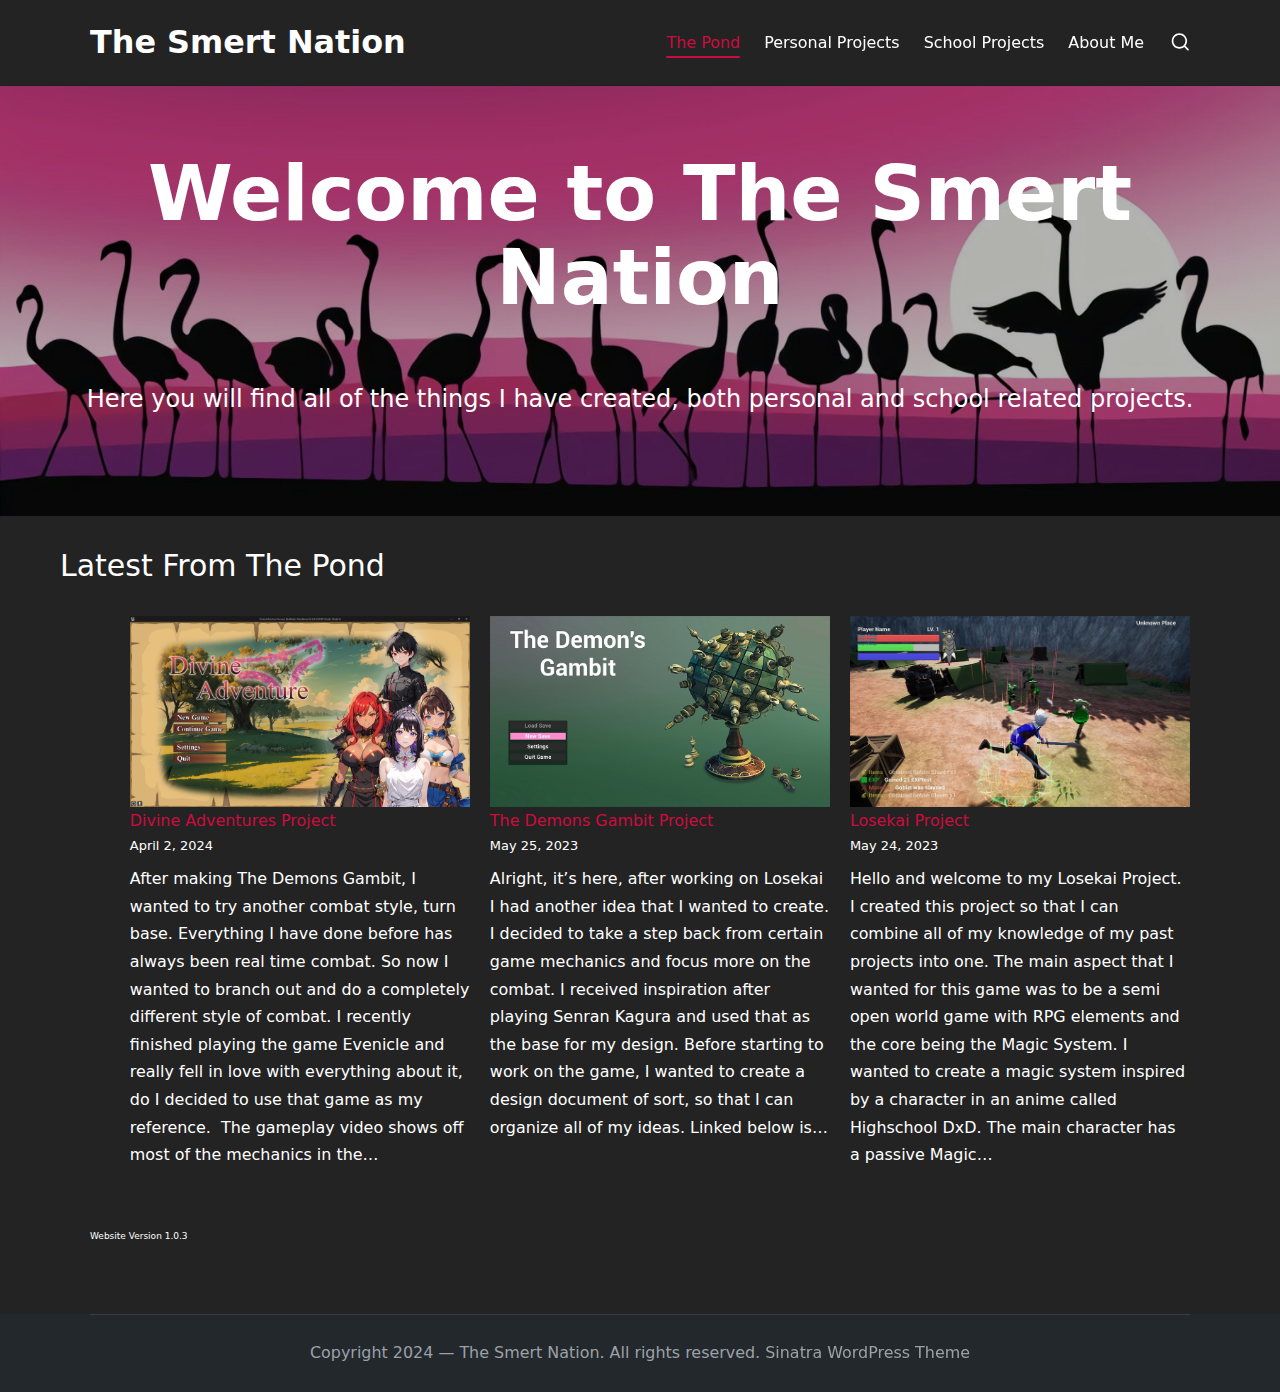
==== commit 111c54bc: "Push Version 1.0.3" ====
--- a/index.html
+++ b/index.html
@@ -26,6 +26,13 @@
 	}</style>
 <link rel="stylesheet" id="wp-block-library-css" href="/wp-includes/css/dist/block-library/style.min.css?ver=6.5.2" media="all">
 <style id="wp-block-library-theme-inline-css">.wp-block-audio figcaption{color:#555;font-size:13px;text-align:center}.is-dark-theme .wp-block-audio figcaption{color:#ffffffa6}.wp-block-audio{margin:0 0 1em}.wp-block-code{border:1px solid #ccc;border-radius:4px;font-family:Menlo,Consolas,monaco,monospace;padding:.8em 1em}.wp-block-embed figcaption{color:#555;font-size:13px;text-align:center}.is-dark-theme .wp-block-embed figcaption{color:#ffffffa6}.wp-block-embed{margin:0 0 1em}.blocks-gallery-caption{color:#555;font-size:13px;text-align:center}.is-dark-theme .blocks-gallery-caption{color:#ffffffa6}.wp-block-image figcaption{color:#555;font-size:13px;text-align:center}.is-dark-theme .wp-block-image figcaption{color:#ffffffa6}.wp-block-image{margin:0 0 1em}.wp-block-pullquote{border-bottom:4px solid;border-top:4px solid;color:currentColor;margin-bottom:1.75em}.wp-block-pullquote cite,.wp-block-pullquote footer,.wp-block-pullquote__citation{color:currentColor;font-size:.8125em;font-style:normal;text-transform:uppercase}.wp-block-quote{border-left:.25em solid;margin:0 0 1.75em;padding-left:1em}.wp-block-quote cite,.wp-block-quote footer{color:currentColor;font-size:.8125em;font-style:normal;position:relative}.wp-block-quote.has-text-align-right{border-left:none;border-right:.25em solid;padding-left:0;padding-right:1em}.wp-block-quote.has-text-align-center{border:none;padding-left:0}.wp-block-quote.is-large,.wp-block-quote.is-style-large,.wp-block-quote.is-style-plain{border:none}.wp-block-search .wp-block-search__label{font-weight:700}.wp-block-search__button{border:1px solid #ccc;padding:.375em .625em}:where(.wp-block-group.has-background){padding:1.25em 2.375em}.wp-block-separator.has-css-opacity{opacity:.4}.wp-block-separator{border:none;border-bottom:2px solid;margin-left:auto;margin-right:auto}.wp-block-separator.has-alpha-channel-opacity{opacity:1}.wp-block-separator:not(.is-style-wide):not(.is-style-dots){width:100px}.wp-block-separator.has-background:not(.is-style-dots){border-bottom:none;height:1px}.wp-block-separator.has-background:not(.is-style-wide):not(.is-style-dots){height:2px}.wp-block-table{margin:0 0 1em}.wp-block-table td,.wp-block-table th{word-break:normal}.wp-block-table figcaption{color:#555;font-size:13px;text-align:center}.is-dark-theme .wp-block-table figcaption{color:#ffffffa6}.wp-block-video figcaption{color:#555;font-size:13px;text-align:center}.is-dark-theme .wp-block-video figcaption{color:#ffffffa6}.wp-block-video{margin:0 0 1em}.wp-block-template-part.has-background{margin-bottom:0;margin-top:0;padding:1.25em 2.375em}</style>
+<link rel="stylesheet" id="wp-components-css" href="/wp-includes/css/dist/components/style.min.css?ver=6.5.2" media="all">
+<link rel="stylesheet" id="wp-preferences-css" href="/wp-includes/css/dist/preferences/style.min.css?ver=6.5.2" media="all">
+<link rel="stylesheet" id="wp-block-editor-css" href="/wp-includes/css/dist/block-editor/style.min.css?ver=6.5.2" media="all">
+<link rel="stylesheet" id="wp-reusable-blocks-css" href="/wp-includes/css/dist/reusable-blocks/style.min.css?ver=6.5.2" media="all">
+<link rel="stylesheet" id="wp-patterns-css" href="/wp-includes/css/dist/patterns/style.min.css?ver=6.5.2" media="all">
+<link rel="stylesheet" id="wp-editor-css" href="/wp-includes/css/dist/editor/style.min.css?ver=6.5.2" media="all">
+<link rel="stylesheet" id="block-robo-gallery-style-css-css" href="/wp-content/plugins/robo-gallery/includes/extensions/block/dist/blocks.style.build.css?ver=3.2.19" media="all">
 <style id="classic-theme-styles-inline-css">/*! This file is auto-generated */
 .wp-block-button__link{color:#fff;background-color:#32373c;border-radius:9999px;box-shadow:none;text-decoration:none;padding:calc(.667em + 2px) calc(1.333em + 2px);font-size:1.125em}.wp-block-file__button{background:#32373c;color:#fff;text-decoration:none}</style>
 <style id="global-styles-inline-css">body{--wp--preset--color--black: #000000;--wp--preset--color--cyan-bluish-gray: #abb8c3;--wp--preset--color--white: #ffffff;--wp--preset--color--pale-pink: #f78da7;--wp--preset--color--vivid-red: #cf2e2e;--wp--preset--color--luminous-vivid-orange: #ff6900;--wp--preset--color--luminous-vivid-amber: #fcb900;--wp--preset--color--light-green-cyan: #7bdcb5;--wp--preset--color--vivid-green-cyan: #00d084;--wp--preset--color--pale-cyan-blue: #8ed1fc;--wp--preset--color--vivid-cyan-blue: #0693e3;--wp--preset--color--vivid-purple: #9b51e0;--wp--preset--gradient--vivid-cyan-blue-to-vivid-purple: linear-gradient(135deg,rgba(6,147,227,1) 0%,rgb(155,81,224) 100%);--wp--preset--gradient--light-green-cyan-to-vivid-green-cyan: linear-gradient(135deg,rgb(122,220,180) 0%,rgb(0,208,130) 100%);--wp--preset--gradient--luminous-vivid-amber-to-luminous-vivid-orange: linear-gradient(135deg,rgba(252,185,0,1) 0%,rgba(255,105,0,1) 100%);--wp--preset--gradient--luminous-vivid-orange-to-vivid-red: linear-gradient(135deg,rgba(255,105,0,1) 0%,rgb(207,46,46) 100%);--wp--preset--gradient--very-light-gray-to-cyan-bluish-gray: linear-gradient(135deg,rgb(238,238,238) 0%,rgb(169,184,195) 100%);--wp--preset--gradient--cool-to-warm-spectrum: linear-gradient(135deg,rgb(74,234,220) 0%,rgb(151,120,209) 20%,rgb(207,42,186) 40%,rgb(238,44,130) 60%,rgb(251,105,98) 80%,rgb(254,248,76) 100%);--wp--preset--gradient--blush-light-purple: linear-gradient(135deg,rgb(255,206,236) 0%,rgb(152,150,240) 100%);--wp--preset--gradient--blush-bordeaux: linear-gradient(135deg,rgb(254,205,165) 0%,rgb(254,45,45) 50%,rgb(107,0,62) 100%);--wp--preset--gradient--luminous-dusk: linear-gradient(135deg,rgb(255,203,112) 0%,rgb(199,81,192) 50%,rgb(65,88,208) 100%);--wp--preset--gradient--pale-ocean: linear-gradient(135deg,rgb(255,245,203) 0%,rgb(182,227,212) 50%,rgb(51,167,181) 100%);--wp--preset--gradient--electric-grass: linear-gradient(135deg,rgb(202,248,128) 0%,rgb(113,206,126) 100%);--wp--preset--gradient--midnight: linear-gradient(135deg,rgb(2,3,129) 0%,rgb(40,116,252) 100%);--wp--preset--font-size--small: 13px;--wp--preset--font-size--medium: 20px;--wp--preset--font-size--large: 36px;--wp--preset--font-size--x-large: 42px;--wp--preset--spacing--20: 0.44rem;--wp--preset--spacing--30: 0.67rem;--wp--preset--spacing--40: 1rem;--wp--preset--spacing--50: 1.5rem;--wp--preset--spacing--60: 2.25rem;--wp--preset--spacing--70: 3.38rem;--wp--preset--spacing--80: 5.06rem;--wp--preset--shadow--natural: 6px 6px 9px rgba(0, 0, 0, 0.2);--wp--preset--shadow--deep: 12px 12px 50px rgba(0, 0, 0, 0.4);--wp--preset--shadow--sharp: 6px 6px 0px rgba(0, 0, 0, 0.2);--wp--preset--shadow--outlined: 6px 6px 0px -3px rgba(255, 255, 255, 1), 6px 6px rgba(0, 0, 0, 1);--wp--preset--shadow--crisp: 6px 6px 0px rgba(0, 0, 0, 1);}:where(.is-layout-flex){gap: 0.5em;}:where(.is-layout-grid){gap: 0.5em;}body .is-layout-flow > .alignleft{float: left;margin-inline-start: 0;margin-inline-end: 2em;}body .is-layout-flow > .alignright{float: right;margin-inline-start: 2em;margin-inline-end: 0;}body .is-layout-flow > .aligncenter{margin-left: auto !important;margin-right: auto !important;}body .is-layout-constrained > .alignleft{float: left;margin-inline-start: 0;margin-inline-end: 2em;}body .is-layout-constrained > .alignright{float: right;margin-inline-start: 2em;margin-inline-end: 0;}body .is-layout-constrained > .aligncenter{margin-left: auto !important;margin-right: auto !important;}body .is-layout-constrained > :where(:not(.alignleft):not(.alignright):not(.alignfull)){max-width: var(--wp--style--global--content-size);margin-left: auto !important;margin-right: auto !important;}body .is-layout-constrained > .alignwide{max-width: var(--wp--style--global--wide-size);}body .is-layout-flex{display: flex;}body .is-layout-flex{flex-wrap: wrap;align-items: center;}body .is-layout-flex > *{margin: 0;}body .is-layout-grid{display: grid;}body .is-layout-grid > *{margin: 0;}:where(.wp-block-columns.is-layout-flex){gap: 2em;}:where(.wp-block-columns.is-layout-grid){gap: 2em;}:where(.wp-block-post-template.is-layout-flex){gap: 1.25em;}:where(.wp-block-post-template.is-layout-grid){gap: 1.25em;}.has-black-color{color: var(--wp--preset--color--black) !important;}.has-cyan-bluish-gray-color{color: var(--wp--preset--color--cyan-bluish-gray) !important;}.has-white-color{color: var(--wp--preset--color--white) !important;}.has-pale-pink-color{color: var(--wp--preset--color--pale-pink) !important;}.has-vivid-red-color{color: var(--wp--preset--color--vivid-red) !important;}.has-luminous-vivid-orange-color{color: var(--wp--preset--color--luminous-vivid-orange) !important;}.has-luminous-vivid-amber-color{color: var(--wp--preset--color--luminous-vivid-amber) !important;}.has-light-green-cyan-color{color: var(--wp--preset--color--light-green-cyan) !important;}.has-vivid-green-cyan-color{color: var(--wp--preset--color--vivid-green-cyan) !important;}.has-pale-cyan-blue-color{color: var(--wp--preset--color--pale-cyan-blue) !important;}.has-vivid-cyan-blue-color{color: var(--wp--preset--color--vivid-cyan-blue) !important;}.has-vivid-purple-color{color: var(--wp--preset--color--vivid-purple) !important;}.has-black-background-color{background-color: var(--wp--preset--color--black) !important;}.has-cyan-bluish-gray-background-color{background-color: var(--wp--preset--color--cyan-bluish-gray) !important;}.has-white-background-color{background-color: var(--wp--preset--color--white) !important;}.has-pale-pink-background-color{background-color: var(--wp--preset--color--pale-pink) !important;}.has-vivid-red-background-color{background-color: var(--wp--preset--color--vivid-red) !important;}.has-luminous-vivid-orange-background-color{background-color: var(--wp--preset--color--luminous-vivid-orange) !important;}.has-luminous-vivid-amber-background-color{background-color: var(--wp--preset--color--luminous-vivid-amber) !important;}.has-light-green-cyan-background-color{background-color: var(--wp--preset--color--light-green-cyan) !important;}.has-vivid-green-cyan-background-color{background-color: var(--wp--preset--color--vivid-green-cyan) !important;}.has-pale-cyan-blue-background-color{background-color: var(--wp--preset--color--pale-cyan-blue) !important;}.has-vivid-cyan-blue-background-color{background-color: var(--wp--preset--color--vivid-cyan-blue) !important;}.has-vivid-purple-background-color{background-color: var(--wp--preset--color--vivid-purple) !important;}.has-black-border-color{border-color: var(--wp--preset--color--black) !important;}.has-cyan-bluish-gray-border-color{border-color: var(--wp--preset--color--cyan-bluish-gray) !important;}.has-white-border-color{border-color: var(--wp--preset--color--white) !important;}.has-pale-pink-border-color{border-color: var(--wp--preset--color--pale-pink) !important;}.has-vivid-red-border-color{border-color: var(--wp--preset--color--vivid-red) !important;}.has-luminous-vivid-orange-border-color{border-color: var(--wp--preset--color--luminous-vivid-orange) !important;}.has-luminous-vivid-amber-border-color{border-color: var(--wp--preset--color--luminous-vivid-amber) !important;}.has-light-green-cyan-border-color{border-color: var(--wp--preset--color--light-green-cyan) !important;}.has-vivid-green-cyan-border-color{border-color: var(--wp--preset--color--vivid-green-cyan) !important;}.has-pale-cyan-blue-border-color{border-color: var(--wp--preset--color--pale-cyan-blue) !important;}.has-vivid-cyan-blue-border-color{border-color: var(--wp--preset--color--vivid-cyan-blue) !important;}.has-vivid-purple-border-color{border-color: var(--wp--preset--color--vivid-purple) !important;}.has-vivid-cyan-blue-to-vivid-purple-gradient-background{background: var(--wp--preset--gradient--vivid-cyan-blue-to-vivid-purple) !important;}.has-light-green-cyan-to-vivid-green-cyan-gradient-background{background: var(--wp--preset--gradient--light-green-cyan-to-vivid-green-cyan) !important;}.has-luminous-vivid-amber-to-luminous-vivid-orange-gradient-background{background: var(--wp--preset--gradient--luminous-vivid-amber-to-luminous-vivid-orange) !important;}.has-luminous-vivid-orange-to-vivid-red-gradient-background{background: var(--wp--preset--gradient--luminous-vivid-orange-to-vivid-red) !important;}.has-very-light-gray-to-cyan-bluish-gray-gradient-background{background: var(--wp--preset--gradient--very-light-gray-to-cyan-bluish-gray) !important;}.has-cool-to-warm-spectrum-gradient-background{background: var(--wp--preset--gradient--cool-to-warm-spectrum) !important;}.has-blush-light-purple-gradient-background{background: var(--wp--preset--gradient--blush-light-purple) !important;}.has-blush-bordeaux-gradient-background{background: var(--wp--preset--gradient--blush-bordeaux) !important;}.has-luminous-dusk-gradient-background{background: var(--wp--preset--gradient--luminous-dusk) !important;}.has-pale-ocean-gradient-background{background: var(--wp--preset--gradient--pale-ocean) !important;}.has-electric-grass-gradient-background{background: var(--wp--preset--gradient--electric-grass) !important;}.has-midnight-gradient-background{background: var(--wp--preset--gradient--midnight) !important;}.has-small-font-size{font-size: var(--wp--preset--font-size--small) !important;}.has-medium-font-size{font-size: var(--wp--preset--font-size--medium) !important;}.has-large-font-size{font-size: var(--wp--preset--font-size--large) !important;}.has-x-large-font-size{font-size: var(--wp--preset--font-size--x-large) !important;}
@@ -37,7 +44,7 @@
 <!--[if IE]>
 <link rel='stylesheet' id='sinatra-ie-css' href='http://localhost/wp-content/themes/sinatra/assets/css/compatibility/ie.min.css?ver=1.3' media='all' />
 <![endif]-->
-<link rel="stylesheet" id="sinatra-dynamic-styles-css" href="/wp-content/uploads/sinatra/dynamic-styles.css?ver=1714244254" media="all">
+<link rel="stylesheet" id="sinatra-dynamic-styles-css" href="/wp-content/uploads/sinatra/dynamic-styles.css?ver=1714260442" media="all">
 <!--[if IE]>
 <script src="http://localhost/wp-content/themes/sinatra/assets/js/vendors/flexibility.min.js?ver=1.3" id="sinatra-flexibility-js"></script>
 <script id="sinatra-flexibility-js-after">
@@ -80,11 +87,11 @@
 <!-- END .sinatra-logo -->
 
 <nav class="site-navigation main-navigation sinatra-primary-nav sinatra-nav si-header-element" role="navigation" itemtype="https://schema.org/SiteNavigationElement" itemscope="itemscope" aria-label="Site Navigation">
-<ul class="sinatra-primary-nav">
-<li class="current_page_item"><a href="/"><span>Home</span></a></li>
-<li class="page_item page-item-16"><a href="/about-me/"><span>About Me</span></a></li>
-<li class="page_item page-item-63"><a href="/personal-projects/"><span>Personal Projects</span></a></li>
-<li class="page_item page-item-34"><a href="/school-projects/"><span>School Projects</span></a></li>
+<ul id="sinatra-primary-nav" class="menu">
+<li id="menu-item-366" class="menu-item menu-item-type-post_type menu-item-object-page menu-item-home current-menu-item page_item page-item-360 current_page_item menu-item-366"><a href="/" aria-current="page"><span>The Pond</span></a></li>
+<li id="menu-item-363" class="menu-item menu-item-type-post_type menu-item-object-page menu-item-363"><a href="/personal-projects/"><span>Personal Projects</span></a></li>
+<li id="menu-item-369" class="menu-item menu-item-type-post_type menu-item-object-page menu-item-369"><a href="/school-projects/"><span>School Projects</span></a></li>
+<li id="menu-item-371" class="menu-item menu-item-type-post_type menu-item-object-page menu-item-371"><a href="/about-me/"><span>About Me</span></a></li>
 </ul></nav><!-- END .sinatra-nav -->
 <div class="si-header-widgets si-header-element sinatra-widget-location-right">
 <div class="si-header-widget__search si-header-widget sinatra-hide-mobile-tablet"><div class="si-widget-wrapper">
@@ -156,13 +163,13 @@
 
 <div class="entry-content si-entry">
 	
-<div class="wp-block-cover alignfull is-light is-style-default">
-<span aria-hidden="true" class="wp-block-cover__background has-background-background-color has-background-dim-30 has-background-dim"></span><img fetchpriority="high" decoding="async" width="2066" height="748" class="wp-block-cover__image-background wp-image-115" alt="" src="/wp-content/uploads/2021/08/gettyimages-134831359-170667a2.jpg" data-object-fit="cover" srcset="/wp-content/uploads/2021/08/gettyimages-134831359-170667a2.jpg 2066w, /wp-content/uploads/2021/08/gettyimages-134831359-170667a2-300x109.jpg 300w, /wp-content/uploads/2021/08/gettyimages-134831359-170667a2-1024x371.jpg 1024w, /wp-content/uploads/2021/08/gettyimages-134831359-170667a2-768x278.jpg 768w, /wp-content/uploads/2021/08/gettyimages-134831359-170667a2-1536x556.jpg 1536w, /wp-content/uploads/2021/08/gettyimages-134831359-170667a2-2048x741.jpg 2048w" sizes="(max-width: 2066px) 100vw, 2066px"><div class="wp-block-cover__inner-container is-layout-flow wp-block-cover-is-layout-flow">
-<h1 class="wp-block-heading has-text-align-center margin-bottom-half has-secondary-color has-text-color has-link-color wp-elements-884d936e401145c214272e52b66de992">Welcome to The Smert Nation</h1>
-
-
-
-<p class="has-text-align-center has-secondary-color has-text-color has-link-color wp-elements-2621fea58b3100d59281cbac0f96df2b">Here you will find all of the things I have created, both personal and school related projects.</p>
+<div class="wp-block-cover alignfull is-style-default">
+<span aria-hidden="true" class="wp-block-cover__background has-black-background-color has-background-dim-30 has-background-dim"></span><img fetchpriority="high" decoding="async" width="2066" height="748" class="wp-block-cover__image-background wp-image-115" alt="" src="/wp-content/uploads/2021/08/gettyimages-134831359-170667a2.jpg" data-object-fit="cover" srcset="/wp-content/uploads/2021/08/gettyimages-134831359-170667a2.jpg 2066w, /wp-content/uploads/2021/08/gettyimages-134831359-170667a2-300x109.jpg 300w, /wp-content/uploads/2021/08/gettyimages-134831359-170667a2-1024x371.jpg 1024w, /wp-content/uploads/2021/08/gettyimages-134831359-170667a2-768x278.jpg 768w, /wp-content/uploads/2021/08/gettyimages-134831359-170667a2-1536x556.jpg 1536w, /wp-content/uploads/2021/08/gettyimages-134831359-170667a2-2048x741.jpg 2048w" sizes="(max-width: 2066px) 100vw, 2066px"><div class="wp-block-cover__inner-container is-layout-flow wp-block-cover-is-layout-flow">
+<h1 class="wp-block-heading has-text-align-center margin-bottom-half" style="font-size:77px;text-decoration:none">Welcome to The Smert Nation</h1>
+
+
+
+<p class="has-text-align-center" style="font-size:24px">Here you will find all of the things I have created, both personal and school related projects.</p>
 
 
 
@@ -187,20 +194,23 @@
 </div>
 
 
-<ul class="wp-block-latest-posts__list is-grid columns-3 has-dates has-link-color has-text-color has-white-color wp-block-latest-posts wp-elements-1a2bffa9108a470f78fab2d9ed87e02a">
+<ul class="wp-block-latest-posts__list is-grid columns-3 has-dates has-link-color has-text-color has-white-color wp-block-latest-posts wp-elements-19d13e5a36e6381714d9d6ca47afe858">
 <li>
 <div class="wp-block-latest-posts__featured-image"><a href="/2024/04/02/divine-adventures/" aria-label="Divine Adventures Project"><img decoding="async" width="960" height="540" src="/wp-content/uploads/2024/04/mainmenuresize.png" class="attachment-large size-large wp-post-image" alt="" srcset="/wp-content/uploads/2024/04/mainmenuresize.png 960w, /wp-content/uploads/2024/04/mainmenuresize-300x169.png 300w, /wp-content/uploads/2024/04/mainmenuresize-768x432.png 768w" sizes="(max-width: 960px) 100vw, 960px"></a></div>
-<a class="wp-block-latest-posts__post-title" href="/2024/04/02/divine-adventures/">Divine Adventures Project</a><time datetime="2024-04-02T18:04:54+00:00" class="wp-block-latest-posts__post-date">April 2, 2024</time><div class="wp-block-latest-posts__post-excerpt">After making The Demons Gambit, I wanted to try another combat style, turn base. Everything I have done before has always been real time combat. So now I wanted to branch out and do a completely different style of combat. I recently finished playing the game Evenicle and really fell in love with everything about it, do I decided to use that game as my reference.&nbsp; The gameplay video shows&hellip;</div>
+<a class="wp-block-latest-posts__post-title" href="/2024/04/02/divine-adventures/">Divine Adventures Project</a><time datetime="2024-04-02T18:04:54+00:00" class="wp-block-latest-posts__post-date">April 2, 2024</time><div class="wp-block-latest-posts__post-excerpt">After making The Demons Gambit, I wanted to try another combat style, turn base. Everything I have done before has always been real time combat. So now I wanted to branch out and do a completely different style of combat. I recently finished playing the game Evenicle and really fell in love with everything about it, do I decided to use that game as my reference.&nbsp; The gameplay video shows off most of the mechanics in the&hellip;</div>
 </li>
 <li>
 <div class="wp-block-latest-posts__featured-image"><a href="/2023/05/25/the-demons-gambit-project/" aria-label="The Demons Gambit Project"><img decoding="async" width="960" height="540" src="/wp-content/uploads/2023/05/screenshot_1.1.png" class="attachment-large size-large wp-post-image" alt="" srcset="/wp-content/uploads/2023/05/screenshot_1.1.png 960w, /wp-content/uploads/2023/05/screenshot_1.1-300x169.png 300w, /wp-content/uploads/2023/05/screenshot_1.1-768x432.png 768w" sizes="(max-width: 960px) 100vw, 960px"></a></div>
-<a class="wp-block-latest-posts__post-title" href="/2023/05/25/the-demons-gambit-project/">The Demons Gambit Project</a><time datetime="2023-05-25T19:38:54+00:00" class="wp-block-latest-posts__post-date">May 25, 2023</time><div class="wp-block-latest-posts__post-excerpt">Alright, it&#8217;s here, after working on Losekai I had another idea that I wanted to create. I decided to take a step back from certain game mechanics and focus more on the combat. I received inspiration after playing Senran Kagura and used that as the base for my design. Before starting to work on the game, I wanted to create a design document of sort, so that I can organize&hellip;</div>
+<a class="wp-block-latest-posts__post-title" href="/2023/05/25/the-demons-gambit-project/">The Demons Gambit Project</a><time datetime="2023-05-25T19:38:54+00:00" class="wp-block-latest-posts__post-date">May 25, 2023</time><div class="wp-block-latest-posts__post-excerpt">Alright, it&#8217;s here, after working on Losekai I had another idea that I wanted to create. I decided to take a step back from certain game mechanics and focus more on the combat. I received inspiration after playing Senran Kagura and used that as the base for my design. Before starting to work on the game, I wanted to create a design document of sort, so that I can organize all of my ideas. Linked below is&hellip;</div>
 </li>
 <li>
 <div class="wp-block-latest-posts__featured-image"><a href="/2023/05/24/losekai-project/" aria-label="Losekai Project"><img loading="lazy" decoding="async" width="720" height="405" src="/wp-content/uploads/2023/05/l_image8.5-1-1.png" class="attachment-large size-large wp-post-image" alt="" srcset="/wp-content/uploads/2023/05/l_image8.5-1-1.png 720w, /wp-content/uploads/2023/05/l_image8.5-1-1-300x169.png 300w" sizes="(max-width: 720px) 100vw, 720px"></a></div>
-<a class="wp-block-latest-posts__post-title" href="/2023/05/24/losekai-project/">Losekai Project</a><time datetime="2023-05-24T17:13:16+00:00" class="wp-block-latest-posts__post-date">May 24, 2023</time><div class="wp-block-latest-posts__post-excerpt">Hello and welcome to my Losekai Project. I created this project so that I can combine all of my knowledge of my past projects into one. The main aspect that I wanted for this game was to be a semi open world game with RPG elements and the core being the Magic System. I wanted to create a magic system inspired by a character in an anime called Highschool DxD.&hellip;</div>
+<a class="wp-block-latest-posts__post-title" href="/2023/05/24/losekai-project/">Losekai Project</a><time datetime="2023-05-24T17:13:16+00:00" class="wp-block-latest-posts__post-date">May 24, 2023</time><div class="wp-block-latest-posts__post-excerpt">Hello and welcome to my Losekai Project. I created this project so that I can combine all of my knowledge of my past projects into one. The main aspect that I wanted for this game was to be a semi open world game with RPG elements and the core being the Magic System. I wanted to create a magic system inspired by a character in an anime called Highschool DxD. The main character has a passive Magic&hellip;</div>
 </li>
 </ul>
+
+
+<p style="font-size:9px">Website Version 1.0.3</p>
 </div>
 <!-- END .entry-content -->
 
@@ -252,7 +262,7 @@
 		<svg class="si-icon top-icon" xmlns="http://www.w3.org/2000/svg" width="32" height="32" viewbox="0 0 32 32"><path d="M24.958 18.491l-8.008-8.008c-0.534-0.534-1.335-0.534-1.868 0l-8.008 8.008c-0.534 0.534-0.534 1.335 0 1.868s1.335 0.534 1.868 0l7.074-7.074 7.074 7.074c0.267 0.267 0.667 0.4 0.934 0.4s0.667-0.133 0.934-0.4c0.534-0.534 0.534-1.335 0-1.868z"></path></svg>		<svg class="si-icon" xmlns="http://www.w3.org/2000/svg" width="32" height="32" viewbox="0 0 32 32"><path d="M24.958 18.491l-8.008-8.008c-0.534-0.534-1.335-0.534-1.868 0l-8.008 8.008c-0.534 0.534-0.534 1.335 0 1.868s1.335 0.534 1.868 0l7.074-7.074 7.074 7.074c0.267 0.267 0.667 0.4 0.934 0.4s0.667-0.133 0.934-0.4c0.534-0.534 0.534-1.335 0-1.868z"></path></svg>	</span>
 	<span class="screen-reader-text">Scroll to Top</span>
 </a><!-- END #sinatra-scroll-to-top -->
-<style id="core-block-supports-inline-css">.wp-elements-884d936e401145c214272e52b66de992 a:where(:not(.wp-element-button)){color:var(--wp--preset--color--secondary);}.wp-elements-2621fea58b3100d59281cbac0f96df2b a:where(:not(.wp-element-button)){color:var(--wp--preset--color--secondary);}.wp-elements-3ad56e6ab070293a45ec7b1c4e29b5bc a:where(:not(.wp-element-button)){color:var(--wp--preset--color--primary);}.wp-container-core-columns-is-layout-1.wp-container-core-columns-is-layout-1{flex-wrap:nowrap;}.wp-elements-1a2bffa9108a470f78fab2d9ed87e02a a:where(:not(.wp-element-button)){color:var(--wp--preset--color--white);}</style>
+<style id="core-block-supports-inline-css">.wp-elements-3ad56e6ab070293a45ec7b1c4e29b5bc a:where(:not(.wp-element-button)){color:var(--wp--preset--color--primary);}.wp-container-core-columns-is-layout-1.wp-container-core-columns-is-layout-1{flex-wrap:nowrap;}.wp-elements-19d13e5a36e6381714d9d6ca47afe858 a:where(:not(.wp-element-button)){color:var(--wp--preset--color--white);}</style>
 <script id="sinatra-js-js-extra">var sinatra_vars = {"ajaxurl":"\/wp-admin\/admin-ajax.php","nonce":"d0471b8f28","responsive-breakpoint":"960","sticky-header":{"enabled":false,"hide_on":[""]},"strings":{"comments_toggle_show":"Leave a Comment","comments_toggle_hide":"Hide Comments"}};</script>
 <script src="/wp-content/themes/sinatra/assets/js/sinatra.min.js?ver=1.3" id="sinatra-js-js"></script>
 	<script>
--- a/wp-content/uploads/sinatra/dynamic-styles.css
+++ b/wp-content/uploads/sinatra/dynamic-styles.css
@@ -1 +1 @@
-#si-scroll-top:hover::before,.si-btn,input[type=submit],input[type=reset],.comment-form input[type=checkbox]:checked,#comments .bypostauthor-badge,.single .post-tags a:hover,.single .post-category .cat-links a:hover,.tagcloud a:hover,#main .mejs-controls .mejs-time-rail .mejs-time-current,.si-btn.sinatra-read-more::after,.post_format-post-format-quote .si-blog-entry-content .quote-post-bg::after,.si-hover-slider .post-category a,.si-single-title-in-page-header.single .page-header .post-category a,.entry-media > a:hover .entry-media-icon::before,.si-pre-footer-cta-style-1 #si-pre-footer .si-flex-row::after,.si-pre-footer-cta-style-2 #si-pre-footer::after,.select2-container--default .select2-results__option--highlighted[aria-selected],.si-input-supported input[type=radio]:checked::before,.si-input-supported input[type=checkbox]:checked,.sinatra-sidebar-style-2 #secondary .widget-title::before,.sinatra-sidebar-style-2 .elementor-widget-sidebar .widget-title::before,.widget .cat-item a:hover + span,.widget_archive li a:hover + span,.widget .cat-item.current-cat a + span,#sinatra-footer .widget .cat-item a:hover + span,#sinatra-footer .widget_archive li a:hover + span,#sinatra-footer .widget .cat-item.current-cat a + span,.si-btn.btn-outline:hover,#infinite-handle span{background-color:#cc0c3f;}.si-btn:hover,#infinite-handle span:hover,input[type=submit]:hover,input[type=reset]:hover,input[type=reset]:focus,.si-btn:focus,input[type=submit]:focus,.si-hover-slider .post-category a:hover,.si-single-title-in-page-header.single .page-header .post-category a:hover{background-color:#d4315c;}mark,span.highlight,code,kbd,var,samp,tt{background-color:rgba(204,12,63,0.09);}code.block{background-color:rgba(204,12,63,0.075);}.content-area a:not(.si-btn):not(.wp-block-button__link),#secondary .sinatra-core-custom-list-widget .si-entry a:not(.si-btn),#secondary a:not(.si-btn):hover,.si-header-widgets .si-header-widget.sinatra-active .si-icon.si-search,.sinatra-logo .site-title a:hover,#sinatra-header-inner .sinatra-nav > ul > li > a:hover,#sinatra-header-inner .sinatra-nav > ul > li.menu-item-has-children:hover > a,#sinatra-header-inner .sinatra-nav > ul > li.current-menu-item > a,#sinatra-header-inner .sinatra-nav > ul > li.current-menu-ancestor > a,#sinatra-header-inner .sinatra-nav > ul > li.page_item_has_children:hover > a,#sinatra-header-inner .sinatra-nav > ul > li.current_page_item > a,#sinatra-header-inner .sinatra-nav > ul > li.current_page_ancestor > a,#sinatra-topbar .sinatra-nav > ul > li > a:hover,#sinatra-topbar .sinatra-nav > ul > li.menu-item-has-children:hover > a,#sinatra-topbar .sinatra-nav > ul > li.current-menu-item > a,#sinatra-topbar .sinatra-nav > ul > li.current-menu-ancestor > a,.si-topbar-widget__text a:hover,.si-topbar-widget__text a,.sinatra-social-nav > ul > li > a .si-icon.bottom-icon,.si-header-widgets a:not(.si-btn):hover,#sinatra-header-inner .si-header-widgets .sinatra-active,.sinatra-pagination .navigation .nav-links .page-numbers:hover,.widget .cat-item.current-cat > a,.widget ul li.current_page_item > a,#main .search-form .search-submit:hover,#colophon .search-form .search-submit:hover,#cancel-comment-reply-link:hover,.comment-form .required,.navigation .nav-links .page-numbers:hover,#main .entry-meta a:hover,#main .author-box-title a:hover,.single .post-category a,.page-links span:hover,.site-content .page-links span:hover,.navigation .nav-links .page-numbers.current,.page-links > span,.site-content .page-links > span,.si-btn.btn-outline,code,kbd,var,samp,tt,.is-mobile-menu-active .si-hamburger,.si-hamburger:hover,.single #main .post-nav a:hover,#sinatra-topbar .si-topbar-widget__text .si-icon{color:#cc0c3f;}#page ::-moz-selection{background-color:#cc0c3f;color:#FFF;}#page ::selection{background-color:#cc0c3f;color:#FFF;}#comments .comment-actions .reply a:hover,.comment-form input[type=checkbox]:checked,.comment-form input[type=checkbox]:focus,.comment-form input[type=radio]:checked,.comment-form input[type=radio]:focus,.single .post-category a,#colophon,#secondary .widget-title,.elementor-widget-sidebar .widget-title,.si-hover-slider .post-category a,.si-single-title-in-page-header.single .page-header .post-category a,.si-entry blockquote,.wp-block-quote.is-style-large,.wp-block-quote.is-large,.wp-block-quote.has-text-align-right,.navigation .nav-links .page-numbers.current,.page-links > span,.site-content .page-links > span,.si-input-supported input[type=radio]:checked,.si-input-supported input[type=checkbox]:checked,.si-btn.btn-outline{border-color:#cc0c3f;}#masthead .si-header-widgets .dropdown-item::after,.sinatra-nav > ul .sub-menu::after,textarea:focus,input[type="text"]:focus,input[type="email"]:focus,input[type=password]:focus,input[type=tel]:focus,input[type=url]:focus,input[type=search]:focus,input[type=date]:focus{border-bottom-color:#cc0c3f;outline:none !important;}.si-header-widgets .dropdown-item,.preloader-1 > div,.sinatra-nav .sub-menu{border-top-color:#cc0c3f;}.sinatra-animate-arrow:hover .arrow-handle,.sinatra-animate-arrow:hover .arrow-bar,.sinatra-animate-arrow:focus .arrow-handle,.sinatra-animate-arrow:focus .arrow-bar,.sinatra-pagination .navigation .nav-links .page-numbers.next:hover .sinatra-animate-arrow .arrow-handle,.sinatra-pagination .navigation .nav-links .page-numbers.prev:hover .sinatra-animate-arrow .arrow-handle,.sinatra-pagination .navigation .nav-links .page-numbers.next:hover .sinatra-animate-arrow .arrow-bar,.sinatra-pagination .navigation .nav-links .page-numbers.prev:hover .sinatra-animate-arrow .arrow-bar{fill:#cc0c3f;}.si-input-supported input[type=checkbox]:focus:hover{box-shadow:inset 0 0 0 2px #cc0c3f;}#sinatra-topbar{background:#FFFFFF;}#sinatra-topbar{border-color:rgba(0,0,0,.085);border-style:solid;border-bottom-width:1px;}.si-topbar-widget::after{background-color:#cccccc;}#sinatra-header-inner{background:#FFFFFF;}.sinatra-logo .site-description{color:#66717f;}#sinatra-header,.si-header-widgets a:not(.si-btn),.sinatra-logo a,.si-hamburger{color:#23282d;}#sinatra-header-inner{border-color:rgba(0,0,0,.085);border-bottom-width:1px;}.si-header-widget::after{background-color:#cccccc;}@media screen and (max-width:960px){#sinatra-header-inner .sinatra-nav{display:none;color:#000;}.si-mobile-nav{display:inline-flex;}#sinatra-header-inner{position:relative;}#sinatra-header-inner .sinatra-nav > ul > li > a{color:inherit;}#sinatra-header-inner .si-nav-container{position:static;border:none;}#sinatra-header-inner .site-navigation{display:none;position:absolute;top:100%;width:100%;left:0;right:0;margin:-1px 0 0;background:#FFF;border-top:1px solid #eaeaea;box-shadow:0 15px 25px -10px rgba(50,52,54,0.125);z-index:999;font-size:1rem;padding:0;}#sinatra-header-inner .site-navigation > ul{max-height:initial;display:block;}#sinatra-header-inner .site-navigation > ul > li > a{padding:0 !important;}#sinatra-header-inner .site-navigation > ul li{display:block;width:100%;padding:0;margin:0;margin-left:0 !important;}#sinatra-header-inner .site-navigation > ul .sub-menu{position:static;display:none;border:none;box-shadow:none;border:0;opacity:1;visibility:visible;font-size:rem(14px);transform:none;background:#f8f8f8;pointer-events:all;min-width:initial;left:0;padding:0;margin:0;border-radius:0;line-height:inherit;}#sinatra-header-inner .site-navigation > ul .sub-menu > li > a > span{padding-left:50px !important;}#sinatra-header-inner .site-navigation > ul .sub-menu .sub-menu > li > a > span{padding-left:70px !important;}#sinatra-header-inner .site-navigation > ul .sub-menu a > span{padding:10px 30px 10px 50px;}#sinatra-header-inner .site-navigation > ul a{padding:0;position:relative;border-bottom:1px solid #eaeaea;background:none;}#sinatra-header-inner .site-navigation > ul a > span{padding:10px 30px !important;width:100%;display:block;}#sinatra-header-inner .site-navigation > ul a > span::after,#sinatra-header-inner .site-navigation > ul a > span::before{display:none !important;}#sinatra-header-inner .site-navigation > ul a > span.description{display:none;}#sinatra-header-inner .site-navigation > ul .menu-item-has-children > a > span{max-width:calc(100% - 50px);}#sinatra-header-inner .sinatra-nav .menu-item-has-children>a > span,#sinatra-header-inner .sinatra-nav .page_item_has_children>a > span{border-right:1px solid rgba(0,0,0,.09);}#sinatra-header-inner .sinatra-nav .menu-item-has-children>a > .si-icon,#sinatra-header-inner .sinatra-nav .page_item_has_children>a > .si-icon{transform:none;width:50px;margin:0;position:absolute;right:0;pointer-events:none;height:1em;}#sinatra-header-inner .site-navigation > ul .menu-item-has-children.si-open > a > .si-icon{transform:rotate(180deg);}.sinatra-header-layout-3 .sinatra-widget-location-left .dropdown-item{left:auto;right:-7px;}.sinatra-header-layout-3 .sinatra-widget-location-left .dropdown-item::after{left:auto;right:8px;}.sinatra-nav .sub-menu li.current-menu-item > a{font-weight:bold;}.sinatra-header-layout-3 .si-logo-container > .si-container{flex-wrap:wrap;}.sinatra-header-layout-3 .si-logo-container .sinatra-logo > .logo-inner{align-items:flex-start;}.sinatra-header-layout-3 .si-logo-container .sinatra-logo{order:0;align-items:flex-start;flex-basis:auto;margin-left:0;}.sinatra-header-layout-3 .si-logo-container .si-header-element{flex-basis:auto;}.sinatra-header-layout-3 .si-logo-container .si-mobile-nav{order:5;}}.sinatra-nav.si-header-element,.sinatra-header-layout-1 .si-header-widgets,.sinatra-header-layout-2 .si-header-widgets{font-size:0.9375rem;}#colophon{background:#23282d;}#colophon{color:#9BA1A7;}#colophon a:hover,#colophon li.current_page_item > a,#colophon .sinatra-social-nav > ul > li > a .si-icon.bottom-icon{color:#FFFFFF;}#colophon .widget-title{color:#FFFFFF;}#secondary{width:25%;}body:not(.sinatra-no-sidebar) #primary{max-width:75%;}.sinatra-layout__boxed-separated.author .author-box,.sinatra-layout__boxed-separated #content,.sinatra-layout__boxed-separated.sinatra-sidebar-style-3 #secondary .si-widget,.sinatra-layout__boxed-separated.sinatra-sidebar-style-3 .elementor-widget-sidebar .si-widget,.sinatra-layout__boxed-separated.blog .sinatra-article,.sinatra-layout__boxed-separated.search-results .sinatra-article,.sinatra-layout__boxed-separated.category .sinatra-article{background-color:#FFFFFF;}@media screen and (max-width:960px){.sinatra-layout__boxed-separated #page{background-color:#FFFFFF;}}.sinatra-layout__boxed #page{background-color:#FFFFFF;}body{color:#ffffff;}.comment-form .comment-notes,#comments .no-comments,#page .wp-caption .wp-caption-text,#comments .comment-meta,.comments-closed,.entry-meta,.si-entry cite,legend,.si-page-header-description,.page-links em,.site-content .page-links em,.single .entry-footer .last-updated,.single .post-nav .post-nav-title,#main .widget_recent_comments span,#main .widget_recent_entries span,#main .widget_calendar table > caption,.post-thumb-caption,.wp-block-image figcaption,.wp-block-embed figcaption{color:rgba(255,255,255,0.73);}.navigation .nav-links .page-numbers svg{fill:rgba(255,255,255,0.73);}#content textarea,#content input[type="text"],#content input[type="number"],#content input[type="email"],#content input[type=password],#content input[type=tel],#content input[type=url],#content input[type=search],#content input[type=date]{background-color:#232323;}.sinatra-sidebar-style-3 #secondary .si-widget{border-color:#4f4f4f;}.entry-meta .entry-meta-elements > span:before{background-color:#4f4f4f;}.content-area a:not(.si-btn):not(.wp-block-button__link):hover,#secondary .sinatra-core-custom-list-widget .si-entry a:not(.si-btn):hover,.si-breadcrumbs a:hover{color:#ffffff;}h1,h2,h3,h4,.h4,h5,h6,.h1,.h2,.h3,.sinatra-logo .site-title,.error-404 .page-header h1{color:#ffffff;}.si-container,.alignfull.si-wrap-content > div{max-width:1200px;}.sinatra-layout__boxed #page,.sinatra-layout__boxed.si-sticky-header.sinatra-is-mobile #sinatra-header-inner,.sinatra-layout__boxed.si-sticky-header:not(.sinatra-header-layout-3) #sinatra-header-inner,.sinatra-layout__boxed.si-sticky-header:not(.sinatra-is-mobile).sinatra-header-layout-3 #sinatra-header-inner .si-nav-container > .si-container{max-width:1300px;}@media screen and (max-width:1200px){body.sinatra-layout__boxed.sinatra-no-sidebar .elementor-section.elementor-section-stretched,body.sinatra-layout__boxed.sinatra-no-sidebar .si-fw-section,body.sinatra-layout__boxed.sinatra-no-sidebar .entry-content .alignfull{margin-left:-50px !important;margin-right:-50px !important;}}.sinatra-logo img{max-height:30px;}.sinatra-logo img.si-svg-logo{height:30px;}.sinatra-logo .logo-inner{margin-top:25px;margin-bottom:25px;}@media only screen and (max-width:768px){.sinatra-logo .logo-inner{}}@media only screen and (max-width:480px){.sinatra-logo .logo-inner{}}.si-tsp-header .sinatra-logo img{max-height:30px;}.si-tsp-header .sinatra-logo img.si-svg-logo{height:30px;}.si-tsp-header .sinatra-logo .logo-inner{}@media only screen and (max-width:768px){.si-tsp-header .sinatra-logo .logo-inner{}}@media only screen and (max-width:480px){.si-tsp-header .sinatra-logo .logo-inner{}}.si-breadcrumbs{padding-top:15px;padding-bottom:15px;}@media only screen and (max-width:768px){.si-breadcrumbs{}}@media only screen and (max-width:480px){.si-breadcrumbs{}}#sinatra-copyright a:hover,#sinatra-copyright .sinatra-social-nav > ul > li > a .si-icon.bottom-icon,#sinatra-copyright .sinatra-nav > ul > li.current-menu-item > a,#sinatra-copyright .sinatra-nav > ul > li.current-menu-ancestor > a,#sinatra-copyright .sinatra-nav > ul > li:hover > a{color:#FFFFFF;}#sinatra-copyright.contained-separator > .si-container::before{background-color:rgba(255,255,255,0.1);}#sinatra-copyright.fw-separator{border-top-color:rgba(255,255,255,0.1);}html{font-size:16px;}*{-moz-osx-font-smoothing:grayscale;-webkit-font-smoothing:antialiased;}body{font-weight:400;font-family:-apple-system,system-ui,BlinkMacSystemFont,"Segoe UI",Roboto,Oxygen-Sans,Ubuntu,Cantarell,"Helvetica Neue",sans-serif;;font-size:0.9375rem;line-height:1.733;}h1,.h1,.sinatra-logo .site-title,.page-header .page-title,h2,.h2,h3,.h3,h4,.h4,h5,h6{font-weight:500;font-style:normal;text-transform:none;text-decoration:none;}h1,.h1,.sinatra-logo .site-title,.page-header .page-title{font-weight:600;font-size:2.375rem;line-height:1.1;}h2,.h2{font-size:1.875rem;line-height:1.25;}h3,.h3{font-size:1.625rem;line-height:1.25;}h4,.h4{font-size:1.25rem;line-height:1.5;}h5{font-size:1rem;line-height:1.5;}h6{text-transform:uppercase;letter-spacing:2px;font-size:0.6875rem;line-height:1.72;}h1 em,h2 em,h3 em,h4 em,h5 em,h6 em,.h1 em,.h2 em,.h3 em,.h4 em,.sinatra-logo .site-title em,.error-404 .page-header h1 em{font-style:italic;}h1 em,h2 em,h3 em,h4 em,h5 em,h6 em,.h1 em,.h2 em,.h3 em,.h4 em,.sinatra-logo .site-title em,.error-404 .page-header h1 em{font-style:italic;}#sinatra-header .sinatra-logo .site-title{font-size:1.875rem;}#main .widget-title{font-size:1rem;}#colophon .widget-title{font-size:1.125em;}.si-single-title-in-page-header #page .page-header .si-page-header-wrapper{padding-top:152px;padding-bottom:100px;}@media only screen and (max-width:768px){.si-single-title-in-page-header #page .page-header .si-page-header-wrapper{padding-top:90px;padding-bottom:55px;}}@media only screen and (max-width:480px){.si-single-title-in-page-header #page .page-header .si-page-header-wrapper{}}.single-post .entry-content{font-size:1rem;}.single-post.narrow-content .entry-content > :not([class*="align"]):not([class*="gallery"]):not(.wp-block-image):not(.quote-inner):not(.quote-post-bg),.single-post.narrow-content .mce-content-body:not([class*="page-template-full-width"]) > :not([class*="align"]):not([data-wpview-type*="gallery"]):not(blockquote):not(.mceTemp),.single-post.narrow-content .entry-footer,.single-post.narrow-content .entry-content > .alignwide,.single-post.narrow-content p.has-background:not(.alignfull):not(.alignwide),.single-post.narrow-content .post-nav,.single-post.narrow-content #sinatra-comments-toggle,.single-post.narrow-content #comments,.single-post.narrow-content .entry-content .aligncenter,.single-post.narrow-content .si-narrow-element,.single-post.narrow-content.si-single-title-in-content .entry-header,.single-post.narrow-content.si-single-title-in-content .entry-meta,.single-post.narrow-content.si-single-title-in-content .post-category,.single-post.narrow-content.sinatra-no-sidebar .si-page-header-wrapper,.single-post.narrow-content.sinatra-no-sidebar .si-breadcrumbs nav{max-width:700px;margin-left:auto;margin-right:auto;}.single-post.narrow-content .author-box,.single-post.narrow-content .entry-content > .alignwide,.single.si-single-title-in-page-header .page-header.si-align-center .si-page-header-wrapper{max-width:770px;}.si-btn,body:not(.wp-customizer) input[type=submit],.site-main .woocommerce #respond input#submit,.site-main .woocommerce a.button,.site-main .woocommerce button.button,.site-main .woocommerce input.button,.woocommerce ul.products li.product .added_to_cart,.woocommerce ul.products li.product .button,.woocommerce div.product form.cart .button,.woocommerce #review_form #respond .form-submit input,#infinite-handle span{color:#FFFFFF;border-color:rgba(0,0,0,0.12);border-width:1px;border-top-left-radius:2px;border-top-right-radius:2px;border-bottom-right-radius:2px;border-bottom-left-radius:2px;}.si-btn:hover,.si-btn:focus,body:not(.wp-customizer) input[type=submit]:hover,body:not(.wp-customizer) input[type=submit]:focus,.site-main .woocommerce #respond input#submit:hover,.site-main .woocommerce #respond input#submit:focus,.site-main .woocommerce a.button:hover,.site-main .woocommerce a.button:focus,.site-main .woocommerce button.button:hover,.site-main .woocommerce button.button:focus,.site-main .woocommerce input.button:hover,.site-main .woocommerce input.button:focus,.woocommerce ul.products li.product .added_to_cart:hover,.woocommerce ul.products li.product .added_to_cart:focus,.woocommerce ul.products li.product .button:hover,.woocommerce ul.products li.product .button:focus,.woocommerce div.product form.cart .button:hover,.woocommerce div.product form.cart .button:focus,.woocommerce #review_form #respond .form-submit input:hover,.woocommerce #review_form #respond .form-submit input:focus,#infinite-handle span:hover{color:#FFFFFF;border-color:rgba(0,0,0,0.12);}.si-btn,body:not(.wp-customizer) input[type=submit],.site-main .woocommerce #respond input#submit,.site-main .woocommerce a.button,.site-main .woocommerce button.button,.site-main .woocommerce input.button,.woocommerce ul.products li.product .added_to_cart,.woocommerce ul.products li.product .button,.woocommerce div.product form.cart .button,.woocommerce #review_form #respond .form-submit input,#infinite-handle span{font-weight:500;font-size:0.9375rem;line-height:1.4;}.btn-secondary,.si-btn.btn-secondary{color:#FFFFFF;border-color:rgba(0,0,0,0.12);border-width:1px;background-color:#23282d;border-top-left-radius:2px;border-top-right-radius:2px;border-bottom-right-radius:2px;border-bottom-left-radius:2px;}.btn-secondary:hover,.btn-secondary:focus,.si-btn.btn-secondary:hover,.si-btn.btn-secondary:focus{color:#FFFFFF;border-color:rgba(0,0,0,0.12);background-color:#3e4750;}.btn-secondary,.si-btn.btn-secondary{font-weight:500;font-size:0.9375rem;line-height:1.4;}.si-btn.btn-text-1,.btn-text-1{color:#23282d;}.si-btn.btn-text-1:hover,.si-btn.btn-text-1:focus,.btn-text-1:hover,.btn-text-1:focus{color:#cc0c3f;}.si-btn.btn-text-1 > span::before{background-color:#cc0c3f;}.si-btn.btn-text-1,.btn-text-1{font-weight:500;font-size:0.9375rem;line-height:1.4;}+#si-scroll-top:hover::before,.si-btn,input[type=submit],input[type=reset],.comment-form input[type=checkbox]:checked,#comments .bypostauthor-badge,.single .post-tags a:hover,.single .post-category .cat-links a:hover,.tagcloud a:hover,#main .mejs-controls .mejs-time-rail .mejs-time-current,.si-btn.sinatra-read-more::after,.post_format-post-format-quote .si-blog-entry-content .quote-post-bg::after,.si-hover-slider .post-category a,.si-single-title-in-page-header.single .page-header .post-category a,.entry-media > a:hover .entry-media-icon::before,.si-pre-footer-cta-style-1 #si-pre-footer .si-flex-row::after,.si-pre-footer-cta-style-2 #si-pre-footer::after,.select2-container--default .select2-results__option--highlighted[aria-selected],.si-input-supported input[type=radio]:checked::before,.si-input-supported input[type=checkbox]:checked,.sinatra-sidebar-style-2 #secondary .widget-title::before,.sinatra-sidebar-style-2 .elementor-widget-sidebar .widget-title::before,.widget .cat-item a:hover + span,.widget_archive li a:hover + span,.widget .cat-item.current-cat a + span,#sinatra-footer .widget .cat-item a:hover + span,#sinatra-footer .widget_archive li a:hover + span,#sinatra-footer .widget .cat-item.current-cat a + span,.si-btn.btn-outline:hover,#infinite-handle span{background-color:#cc0c3f;}.si-btn:hover,#infinite-handle span:hover,input[type=submit]:hover,input[type=reset]:hover,input[type=reset]:focus,.si-btn:focus,input[type=submit]:focus,.si-hover-slider .post-category a:hover,.si-single-title-in-page-header.single .page-header .post-category a:hover{background-color:#d4315c;}mark,span.highlight,code,kbd,var,samp,tt{background-color:rgba(204,12,63,0.09);}code.block{background-color:rgba(204,12,63,0.075);}.content-area a:not(.si-btn):not(.wp-block-button__link),#secondary .sinatra-core-custom-list-widget .si-entry a:not(.si-btn),#secondary a:not(.si-btn):hover,.si-header-widgets .si-header-widget.sinatra-active .si-icon.si-search,.sinatra-logo .site-title a:hover,#sinatra-header-inner .sinatra-nav > ul > li > a:hover,#sinatra-header-inner .sinatra-nav > ul > li.menu-item-has-children:hover > a,#sinatra-header-inner .sinatra-nav > ul > li.current-menu-item > a,#sinatra-header-inner .sinatra-nav > ul > li.current-menu-ancestor > a,#sinatra-header-inner .sinatra-nav > ul > li.page_item_has_children:hover > a,#sinatra-header-inner .sinatra-nav > ul > li.current_page_item > a,#sinatra-header-inner .sinatra-nav > ul > li.current_page_ancestor > a,#sinatra-topbar .sinatra-nav > ul > li > a:hover,#sinatra-topbar .sinatra-nav > ul > li.menu-item-has-children:hover > a,#sinatra-topbar .sinatra-nav > ul > li.current-menu-item > a,#sinatra-topbar .sinatra-nav > ul > li.current-menu-ancestor > a,.si-topbar-widget__text a:hover,.si-topbar-widget__text a,.sinatra-social-nav > ul > li > a .si-icon.bottom-icon,.si-header-widgets a:not(.si-btn):hover,#sinatra-header-inner .si-header-widgets .sinatra-active,.sinatra-pagination .navigation .nav-links .page-numbers:hover,.widget .cat-item.current-cat > a,.widget ul li.current_page_item > a,#main .search-form .search-submit:hover,#colophon .search-form .search-submit:hover,#cancel-comment-reply-link:hover,.comment-form .required,.navigation .nav-links .page-numbers:hover,#main .entry-meta a:hover,#main .author-box-title a:hover,.single .post-category a,.page-links span:hover,.site-content .page-links span:hover,.navigation .nav-links .page-numbers.current,.page-links > span,.site-content .page-links > span,.si-btn.btn-outline,code,kbd,var,samp,tt,.is-mobile-menu-active .si-hamburger,.si-hamburger:hover,.single #main .post-nav a:hover,#sinatra-topbar .si-topbar-widget__text .si-icon{color:#cc0c3f;}#page ::-moz-selection{background-color:#cc0c3f;color:#FFF;}#page ::selection{background-color:#cc0c3f;color:#FFF;}#comments .comment-actions .reply a:hover,.comment-form input[type=checkbox]:checked,.comment-form input[type=checkbox]:focus,.comment-form input[type=radio]:checked,.comment-form input[type=radio]:focus,.single .post-category a,#colophon,#secondary .widget-title,.elementor-widget-sidebar .widget-title,.si-hover-slider .post-category a,.si-single-title-in-page-header.single .page-header .post-category a,.si-entry blockquote,.wp-block-quote.is-style-large,.wp-block-quote.is-large,.wp-block-quote.has-text-align-right,.navigation .nav-links .page-numbers.current,.page-links > span,.site-content .page-links > span,.si-input-supported input[type=radio]:checked,.si-input-supported input[type=checkbox]:checked,.si-btn.btn-outline{border-color:#cc0c3f;}#masthead .si-header-widgets .dropdown-item::after,.sinatra-nav > ul .sub-menu::after,textarea:focus,input[type="text"]:focus,input[type="email"]:focus,input[type=password]:focus,input[type=tel]:focus,input[type=url]:focus,input[type=search]:focus,input[type=date]:focus{border-bottom-color:#cc0c3f;outline:none !important;}.si-header-widgets .dropdown-item,.preloader-1 > div,.sinatra-nav .sub-menu{border-top-color:#cc0c3f;}.sinatra-animate-arrow:hover .arrow-handle,.sinatra-animate-arrow:hover .arrow-bar,.sinatra-animate-arrow:focus .arrow-handle,.sinatra-animate-arrow:focus .arrow-bar,.sinatra-pagination .navigation .nav-links .page-numbers.next:hover .sinatra-animate-arrow .arrow-handle,.sinatra-pagination .navigation .nav-links .page-numbers.prev:hover .sinatra-animate-arrow .arrow-handle,.sinatra-pagination .navigation .nav-links .page-numbers.next:hover .sinatra-animate-arrow .arrow-bar,.sinatra-pagination .navigation .nav-links .page-numbers.prev:hover .sinatra-animate-arrow .arrow-bar{fill:#cc0c3f;}.si-input-supported input[type=checkbox]:focus:hover{box-shadow:inset 0 0 0 2px #cc0c3f;}#sinatra-topbar{background:#FFFFFF;}#sinatra-topbar{border-color:rgba(0,0,0,.085);border-style:solid;border-bottom-width:1px;}.si-topbar-widget::after{background-color:#cccccc;}#sinatra-header-inner{background:#232323;}.sinatra-logo .site-description{color:#ffffff;}#sinatra-header,.si-header-widgets a:not(.si-btn),.sinatra-logo a,.si-hamburger{color:#ffffff;}#sinatra-header-inner{border-color:rgba(0,0,0,.085);border-bottom-width:1px;}.si-header-widget::after{background-color:#cccccc;}@media screen and (max-width:960px){#sinatra-header-inner .sinatra-nav{display:none;color:#000;}.si-mobile-nav{display:inline-flex;}#sinatra-header-inner{position:relative;}#sinatra-header-inner .sinatra-nav > ul > li > a{color:inherit;}#sinatra-header-inner .si-nav-container{position:static;border:none;}#sinatra-header-inner .site-navigation{display:none;position:absolute;top:100%;width:100%;left:0;right:0;margin:-1px 0 0;background:#FFF;border-top:1px solid #eaeaea;box-shadow:0 15px 25px -10px rgba(50,52,54,0.125);z-index:999;font-size:1rem;padding:0;}#sinatra-header-inner .site-navigation > ul{max-height:initial;display:block;}#sinatra-header-inner .site-navigation > ul > li > a{padding:0 !important;}#sinatra-header-inner .site-navigation > ul li{display:block;width:100%;padding:0;margin:0;margin-left:0 !important;}#sinatra-header-inner .site-navigation > ul .sub-menu{position:static;display:none;border:none;box-shadow:none;border:0;opacity:1;visibility:visible;font-size:rem(14px);transform:none;background:#f8f8f8;pointer-events:all;min-width:initial;left:0;padding:0;margin:0;border-radius:0;line-height:inherit;}#sinatra-header-inner .site-navigation > ul .sub-menu > li > a > span{padding-left:50px !important;}#sinatra-header-inner .site-navigation > ul .sub-menu .sub-menu > li > a > span{padding-left:70px !important;}#sinatra-header-inner .site-navigation > ul .sub-menu a > span{padding:10px 30px 10px 50px;}#sinatra-header-inner .site-navigation > ul a{padding:0;position:relative;border-bottom:1px solid #eaeaea;background:none;}#sinatra-header-inner .site-navigation > ul a > span{padding:10px 30px !important;width:100%;display:block;}#sinatra-header-inner .site-navigation > ul a > span::after,#sinatra-header-inner .site-navigation > ul a > span::before{display:none !important;}#sinatra-header-inner .site-navigation > ul a > span.description{display:none;}#sinatra-header-inner .site-navigation > ul .menu-item-has-children > a > span{max-width:calc(100% - 50px);}#sinatra-header-inner .sinatra-nav .menu-item-has-children>a > span,#sinatra-header-inner .sinatra-nav .page_item_has_children>a > span{border-right:1px solid rgba(0,0,0,.09);}#sinatra-header-inner .sinatra-nav .menu-item-has-children>a > .si-icon,#sinatra-header-inner .sinatra-nav .page_item_has_children>a > .si-icon{transform:none;width:50px;margin:0;position:absolute;right:0;pointer-events:none;height:1em;}#sinatra-header-inner .site-navigation > ul .menu-item-has-children.si-open > a > .si-icon{transform:rotate(180deg);}.sinatra-header-layout-3 .sinatra-widget-location-left .dropdown-item{left:auto;right:-7px;}.sinatra-header-layout-3 .sinatra-widget-location-left .dropdown-item::after{left:auto;right:8px;}.sinatra-nav .sub-menu li.current-menu-item > a{font-weight:bold;}.sinatra-header-layout-3 .si-logo-container > .si-container{flex-wrap:wrap;}.sinatra-header-layout-3 .si-logo-container .sinatra-logo > .logo-inner{align-items:flex-start;}.sinatra-header-layout-3 .si-logo-container .sinatra-logo{order:0;align-items:flex-start;flex-basis:auto;margin-left:0;}.sinatra-header-layout-3 .si-logo-container .si-header-element{flex-basis:auto;}.sinatra-header-layout-3 .si-logo-container .si-mobile-nav{order:5;}}#sinatra-header-inner .sinatra-nav > ul > li > a{color:#ffffff;}.sinatra-nav.si-header-element,.sinatra-header-layout-1 .si-header-widgets,.sinatra-header-layout-2 .si-header-widgets{font-size:0.9375rem;}#colophon{background:#23282d;}#colophon{color:#9BA1A7;}#colophon a:hover,#colophon li.current_page_item > a,#colophon .sinatra-social-nav > ul > li > a .si-icon.bottom-icon{color:#FFFFFF;}#colophon .widget-title{color:#FFFFFF;}#secondary{width:25%;}body:not(.sinatra-no-sidebar) #primary{max-width:75%;}.sinatra-layout__boxed-separated.author .author-box,.sinatra-layout__boxed-separated #content,.sinatra-layout__boxed-separated.sinatra-sidebar-style-3 #secondary .si-widget,.sinatra-layout__boxed-separated.sinatra-sidebar-style-3 .elementor-widget-sidebar .si-widget,.sinatra-layout__boxed-separated.blog .sinatra-article,.sinatra-layout__boxed-separated.search-results .sinatra-article,.sinatra-layout__boxed-separated.category .sinatra-article{background-color:#232323;}@media screen and (max-width:960px){.sinatra-layout__boxed-separated #page{background-color:#232323;}}.sinatra-layout__boxed #page{background-color:#232323;}body{color:#ffffff;}.comment-form .comment-notes,#comments .no-comments,#page .wp-caption .wp-caption-text,#comments .comment-meta,.comments-closed,.entry-meta,.si-entry cite,legend,.si-page-header-description,.page-links em,.site-content .page-links em,.single .entry-footer .last-updated,.single .post-nav .post-nav-title,#main .widget_recent_comments span,#main .widget_recent_entries span,#main .widget_calendar table > caption,.post-thumb-caption,.wp-block-image figcaption,.wp-block-embed figcaption{color:rgba(255,255,255,0.73);}.navigation .nav-links .page-numbers svg{fill:rgba(255,255,255,0.73);}#content textarea,#content input[type="text"],#content input[type="number"],#content input[type="email"],#content input[type=password],#content input[type=tel],#content input[type=url],#content input[type=search],#content input[type=date]{background-color:#232323;}.sinatra-sidebar-style-3 #secondary .si-widget{border-color:#4f4f4f;}.entry-meta .entry-meta-elements > span:before{background-color:#4f4f4f;}.content-area a:not(.si-btn):not(.wp-block-button__link):hover,#secondary .sinatra-core-custom-list-widget .si-entry a:not(.si-btn):hover,.si-breadcrumbs a:hover{color:#ffffff;}h1,h2,h3,h4,.h4,h5,h6,.h1,.h2,.h3,.sinatra-logo .site-title,.error-404 .page-header h1{color:#ffffff;}.si-container,.alignfull.si-wrap-content > div{max-width:1200px;}.sinatra-layout__boxed #page,.sinatra-layout__boxed.si-sticky-header.sinatra-is-mobile #sinatra-header-inner,.sinatra-layout__boxed.si-sticky-header:not(.sinatra-header-layout-3) #sinatra-header-inner,.sinatra-layout__boxed.si-sticky-header:not(.sinatra-is-mobile).sinatra-header-layout-3 #sinatra-header-inner .si-nav-container > .si-container{max-width:1300px;}@media screen and (max-width:1200px){body.sinatra-layout__boxed.sinatra-no-sidebar .elementor-section.elementor-section-stretched,body.sinatra-layout__boxed.sinatra-no-sidebar .si-fw-section,body.sinatra-layout__boxed.sinatra-no-sidebar .entry-content .alignfull{margin-left:-50px !important;margin-right:-50px !important;}}.sinatra-logo img{max-height:30px;}.sinatra-logo img.si-svg-logo{height:30px;}.sinatra-logo .logo-inner{margin-top:25px;margin-bottom:25px;}@media only screen and (max-width:768px){.sinatra-logo .logo-inner{}}@media only screen and (max-width:480px){.sinatra-logo .logo-inner{}}.si-tsp-header .sinatra-logo img{max-height:30px;}.si-tsp-header .sinatra-logo img.si-svg-logo{height:30px;}.si-tsp-header .sinatra-logo .logo-inner{}@media only screen and (max-width:768px){.si-tsp-header .sinatra-logo .logo-inner{}}@media only screen and (max-width:480px){.si-tsp-header .sinatra-logo .logo-inner{}}.si-breadcrumbs{padding-top:15px;padding-bottom:15px;}@media only screen and (max-width:768px){.si-breadcrumbs{}}@media only screen and (max-width:480px){.si-breadcrumbs{}}#sinatra-copyright a:hover,#sinatra-copyright .sinatra-social-nav > ul > li > a .si-icon.bottom-icon,#sinatra-copyright .sinatra-nav > ul > li.current-menu-item > a,#sinatra-copyright .sinatra-nav > ul > li.current-menu-ancestor > a,#sinatra-copyright .sinatra-nav > ul > li:hover > a{color:#FFFFFF;}#sinatra-copyright.contained-separator > .si-container::before{background-color:rgba(255,255,255,0.1);}#sinatra-copyright.fw-separator{border-top-color:rgba(255,255,255,0.1);}html{font-size:17px;}*{-moz-osx-font-smoothing:grayscale;-webkit-font-smoothing:antialiased;}body{font-weight:400;font-family:-apple-system,system-ui,BlinkMacSystemFont,"Segoe UI",Roboto,Oxygen-Sans,Ubuntu,Cantarell,"Helvetica Neue",sans-serif;;font-size:0.9375rem;line-height:1.733;}h1,.h1,.sinatra-logo .site-title,.page-header .page-title,h2,.h2,h3,.h3,h4,.h4,h5,h6{font-weight:500;font-style:normal;text-transform:none;text-decoration:none;}h1,.h1,.sinatra-logo .site-title,.page-header .page-title{font-weight:600;font-size:2.375rem;line-height:1.1;}h2,.h2{font-size:1.875rem;line-height:1.25;}h3,.h3{font-size:1.625rem;line-height:1.25;}h4,.h4{font-size:1.25rem;line-height:1.5;}h5{font-size:1rem;line-height:1.5;}h6{text-transform:uppercase;letter-spacing:2px;font-size:0.6875rem;line-height:1.72;}h1 em,h2 em,h3 em,h4 em,h5 em,h6 em,.h1 em,.h2 em,.h3 em,.h4 em,.sinatra-logo .site-title em,.error-404 .page-header h1 em{font-style:italic;}h1 em,h2 em,h3 em,h4 em,h5 em,h6 em,.h1 em,.h2 em,.h3 em,.h4 em,.sinatra-logo .site-title em,.error-404 .page-header h1 em{font-style:italic;}#sinatra-header .sinatra-logo .site-title{font-size:1.875rem;}#main .widget-title{font-size:1rem;}#colophon .widget-title{font-size:1.125em;}.si-single-title-in-page-header #page .page-header .si-page-header-wrapper{padding-top:152px;padding-bottom:100px;}@media only screen and (max-width:768px){.si-single-title-in-page-header #page .page-header .si-page-header-wrapper{padding-top:90px;padding-bottom:55px;}}@media only screen and (max-width:480px){.si-single-title-in-page-header #page .page-header .si-page-header-wrapper{}}.single-post .entry-content{font-size:1rem;}.single-post.narrow-content .entry-content > :not([class*="align"]):not([class*="gallery"]):not(.wp-block-image):not(.quote-inner):not(.quote-post-bg),.single-post.narrow-content .mce-content-body:not([class*="page-template-full-width"]) > :not([class*="align"]):not([data-wpview-type*="gallery"]):not(blockquote):not(.mceTemp),.single-post.narrow-content .entry-footer,.single-post.narrow-content .entry-content > .alignwide,.single-post.narrow-content p.has-background:not(.alignfull):not(.alignwide),.single-post.narrow-content .post-nav,.single-post.narrow-content #sinatra-comments-toggle,.single-post.narrow-content #comments,.single-post.narrow-content .entry-content .aligncenter,.single-post.narrow-content .si-narrow-element,.single-post.narrow-content.si-single-title-in-content .entry-header,.single-post.narrow-content.si-single-title-in-content .entry-meta,.single-post.narrow-content.si-single-title-in-content .post-category,.single-post.narrow-content.sinatra-no-sidebar .si-page-header-wrapper,.single-post.narrow-content.sinatra-no-sidebar .si-breadcrumbs nav{max-width:700px;margin-left:auto;margin-right:auto;}.single-post.narrow-content .author-box,.single-post.narrow-content .entry-content > .alignwide,.single.si-single-title-in-page-header .page-header.si-align-center .si-page-header-wrapper{max-width:770px;}.si-btn,body:not(.wp-customizer) input[type=submit],.site-main .woocommerce #respond input#submit,.site-main .woocommerce a.button,.site-main .woocommerce button.button,.site-main .woocommerce input.button,.woocommerce ul.products li.product .added_to_cart,.woocommerce ul.products li.product .button,.woocommerce div.product form.cart .button,.woocommerce #review_form #respond .form-submit input,#infinite-handle span{color:#FFFFFF;border-color:rgba(0,0,0,0.12);border-width:1px;border-top-left-radius:2px;border-top-right-radius:2px;border-bottom-right-radius:2px;border-bottom-left-radius:2px;}.si-btn:hover,.si-btn:focus,body:not(.wp-customizer) input[type=submit]:hover,body:not(.wp-customizer) input[type=submit]:focus,.site-main .woocommerce #respond input#submit:hover,.site-main .woocommerce #respond input#submit:focus,.site-main .woocommerce a.button:hover,.site-main .woocommerce a.button:focus,.site-main .woocommerce button.button:hover,.site-main .woocommerce button.button:focus,.site-main .woocommerce input.button:hover,.site-main .woocommerce input.button:focus,.woocommerce ul.products li.product .added_to_cart:hover,.woocommerce ul.products li.product .added_to_cart:focus,.woocommerce ul.products li.product .button:hover,.woocommerce ul.products li.product .button:focus,.woocommerce div.product form.cart .button:hover,.woocommerce div.product form.cart .button:focus,.woocommerce #review_form #respond .form-submit input:hover,.woocommerce #review_form #respond .form-submit input:focus,#infinite-handle span:hover{color:#FFFFFF;border-color:rgba(0,0,0,0.12);}.si-btn,body:not(.wp-customizer) input[type=submit],.site-main .woocommerce #respond input#submit,.site-main .woocommerce a.button,.site-main .woocommerce button.button,.site-main .woocommerce input.button,.woocommerce ul.products li.product .added_to_cart,.woocommerce ul.products li.product .button,.woocommerce div.product form.cart .button,.woocommerce #review_form #respond .form-submit input,#infinite-handle span{font-weight:500;font-size:0.9375rem;line-height:1.4;}.btn-secondary,.si-btn.btn-secondary{color:#FFFFFF;border-color:rgba(0,0,0,0.12);border-width:1px;background-color:#23282d;border-top-left-radius:2px;border-top-right-radius:2px;border-bottom-right-radius:2px;border-bottom-left-radius:2px;}.btn-secondary:hover,.btn-secondary:focus,.si-btn.btn-secondary:hover,.si-btn.btn-secondary:focus{color:#FFFFFF;border-color:rgba(0,0,0,0.12);background-color:#3e4750;}.btn-secondary,.si-btn.btn-secondary{font-weight:500;font-size:0.9375rem;line-height:1.4;}.si-btn.btn-text-1,.btn-text-1{color:#23282d;}.si-btn.btn-text-1:hover,.si-btn.btn-text-1:focus,.btn-text-1:hover,.btn-text-1:focus{color:#cc0c3f;}.si-btn.btn-text-1 > span::before{background-color:#cc0c3f;}.si-btn.btn-text-1,.btn-text-1{font-weight:500;font-size:0.9375rem;line-height:1.4;}.sinatra-core-custom-list-widget .si-icon,.sinatra-core-custom-list-widget svg{fill:#cc0c3f;color:#cc0c3f;}#main .si-posts-list-widget-meta{color:rgba(255,255,255,0.75);}